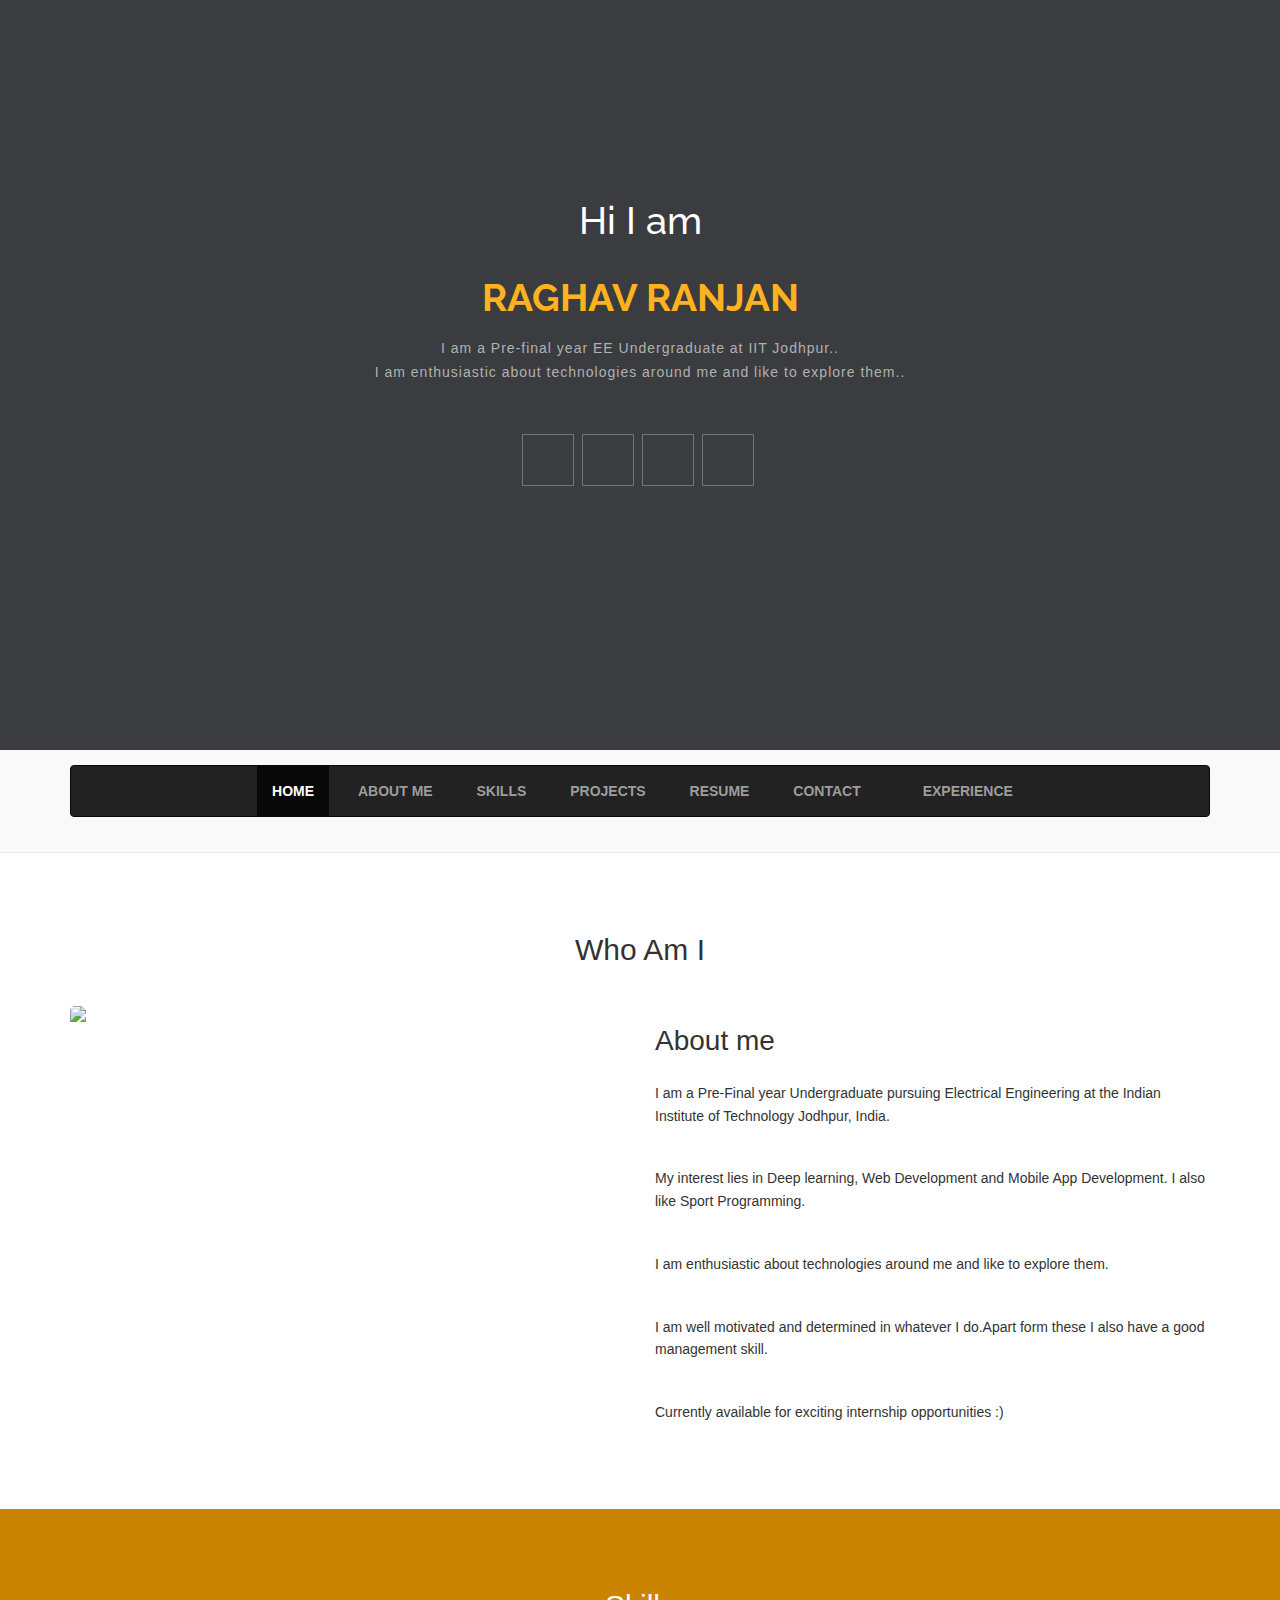
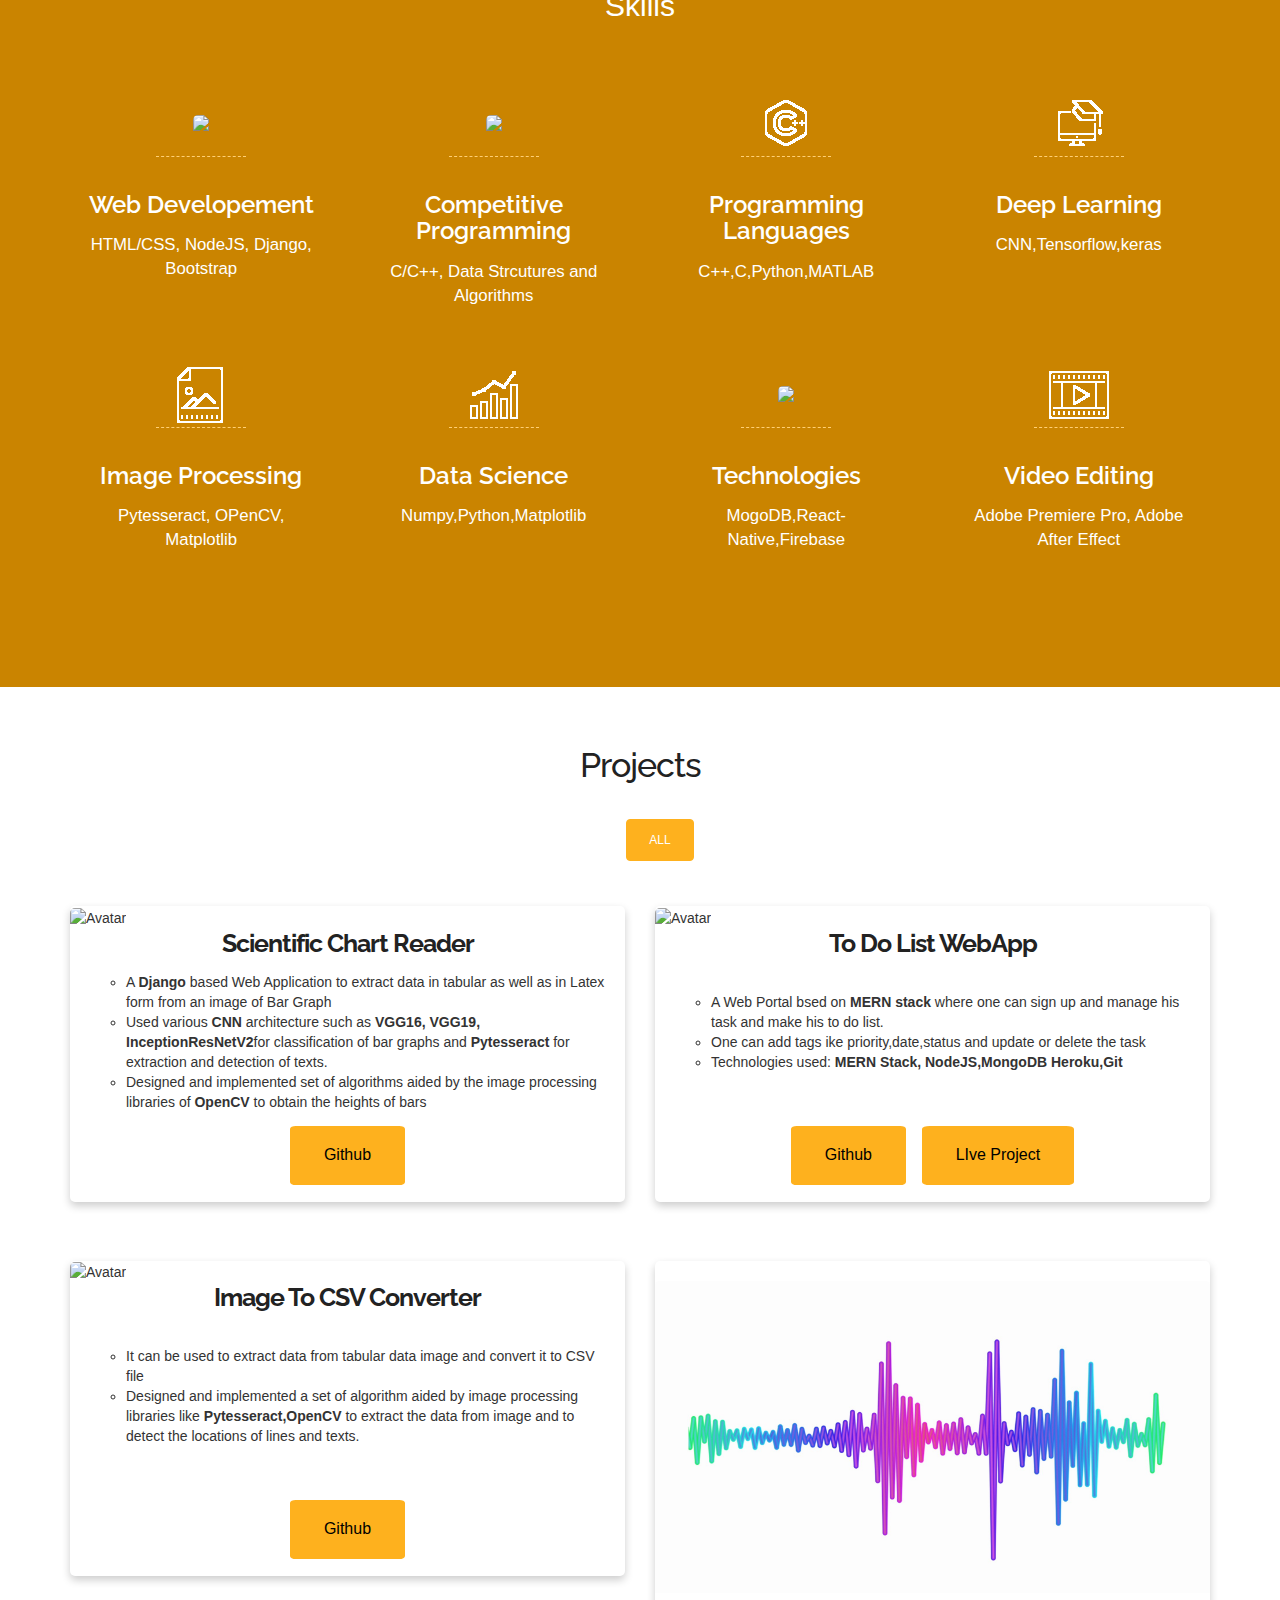
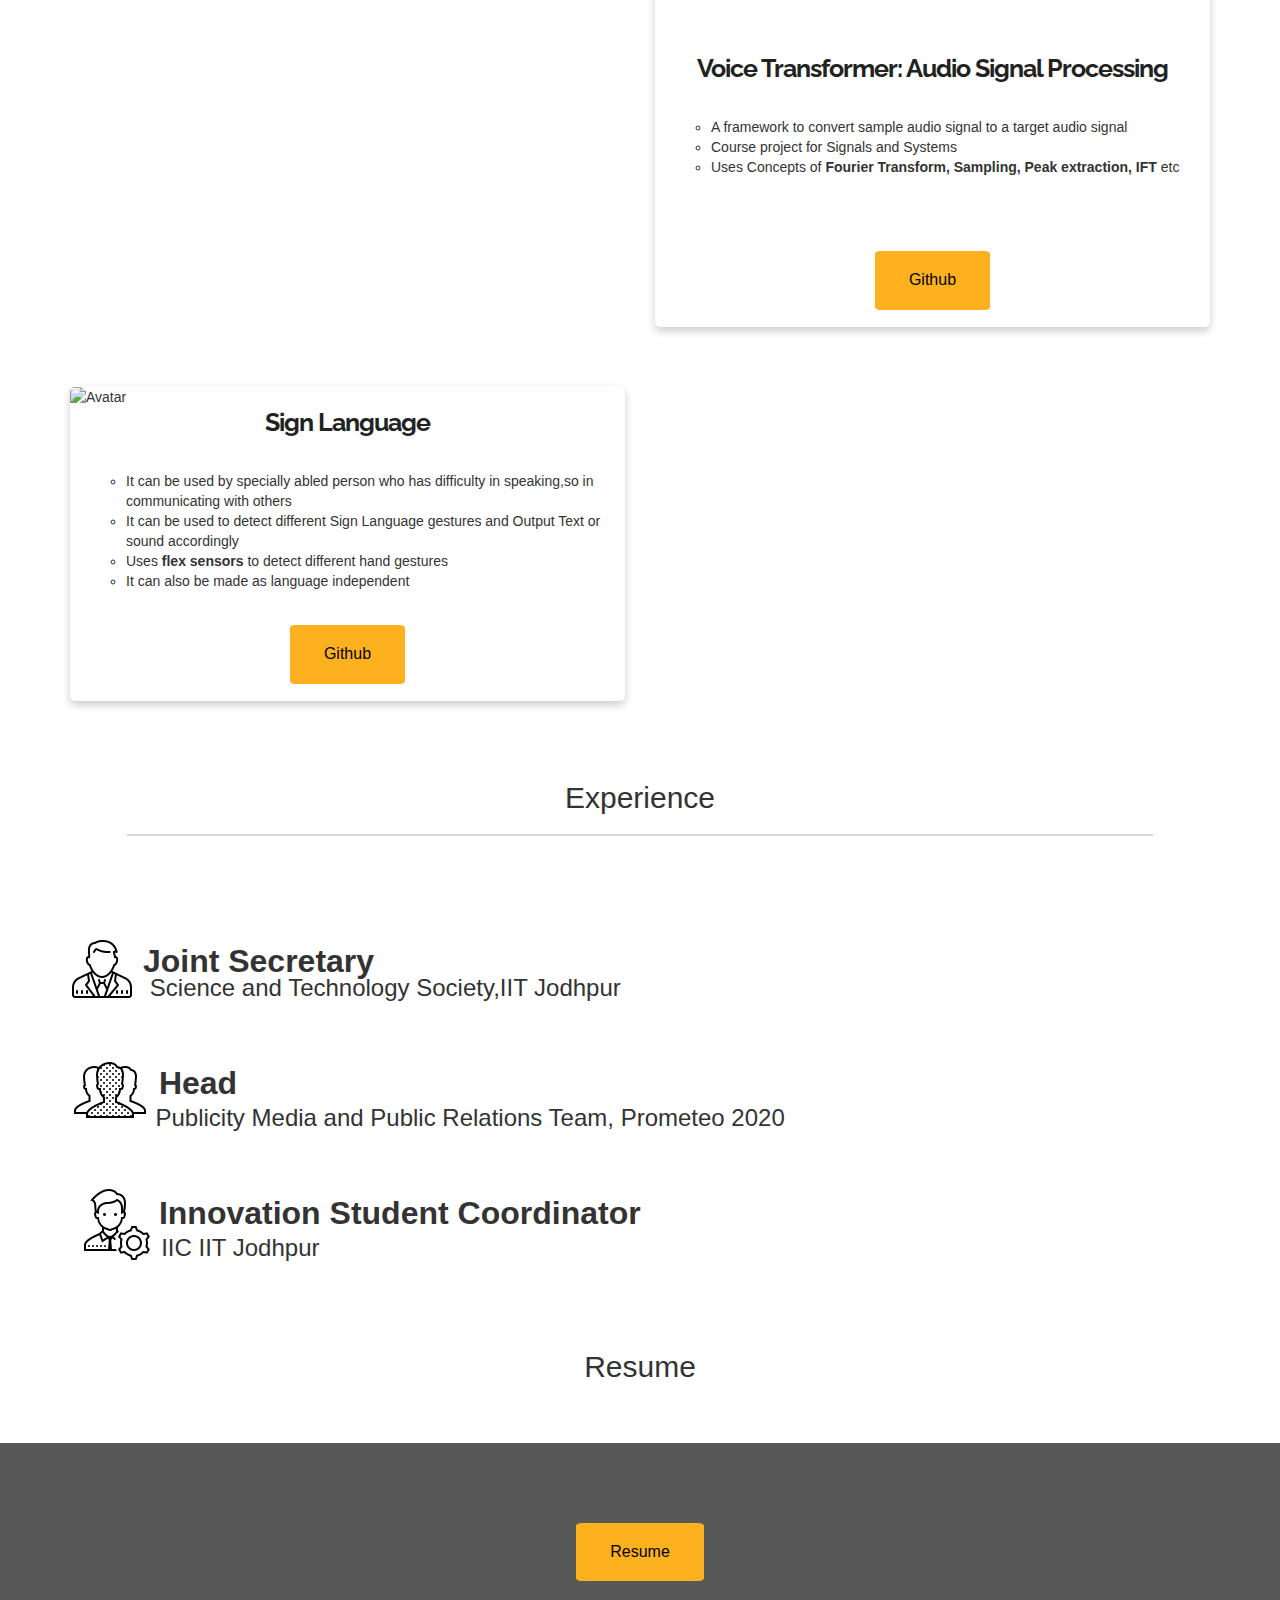
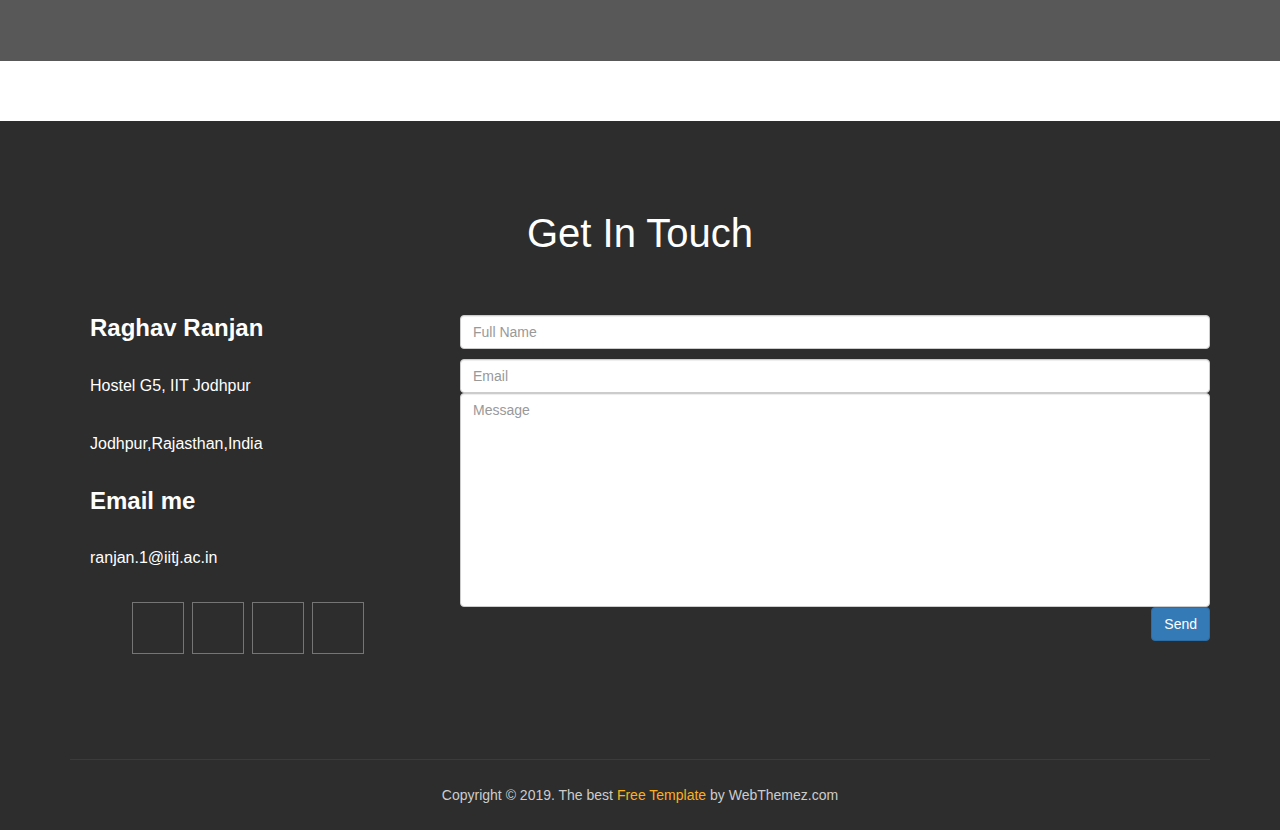
==== index.html @ e1352675 "added experience section and added one more project" ====
<!doctype html>
<html>
<head>
<meta charset="utf-8">
<meta name="viewport" content="width=device-width, maximum-scale=1">
<title>Raghav Ranjan</title>
<link rel="icon" href="icon.png" type="image/png">
<link href="css/bootstrap.min.css" rel="stylesheet" type="text/css">
<link rel="stylesheet" href="js/fancybox/jquery.fancybox.css" type="text/css" media="screen" />
<link href="css/style.css" rel="stylesheet" type="text/css"> 
<link href="css/font-awesome.css" rel="stylesheet" type="text/css"> 
<link href="css/animate.css" rel="stylesheet" type="text/css">
<link rel="stylesheet" href="https://maxcdn.bootstrapcdn.com/bootstrap/3.4.1/css/bootstrap.min.css">
<script src="https://ajax.googleapis.com/ajax/libs/jquery/3.5.1/jquery.min.js"></script>
<script src="https://maxcdn.bootstrapcdn.com/bootstrap/3.4.1/js/bootstrap.min.js"></script>
 
<!--[if lt IE 9]>
    <script src="js/respond-1.1.0.min.js"></script>
    <script src="js/html5shiv.js"></script>
    <script src="js/html5element.js"></script>
<![endif]-->
 
</head>
<body>

<!--Hero_Section-->
<section id="hero_section" class="top_cont_outer">
  <div class="hero_wrapper">
    <div class="container">
      <div class="hero_section">
        <div class="row">
          <div class="col-md-12">
		   
            <div class="top_left_cont intro zoomIn wow animated"> 
              <h2>Hi I am<br> <strong>RAGHAV RANJAN</strong></h2>
              <p>
                I am a Pre-final year EE Undergraduate at IIT Jodhpur.. <br/>
			  I am enthusiastic about technologies around me and like to explore them.. <br/>
               </p>
                <div class="underline"></div>             
              <ul class="social_links">
            <li class="twitter animated bounceIn wow delay-02s animated" style="visibility: visible; animation-name: bounceIn;"><a href="https://github.com/raghavranjan005"><i class="fa fa-github" ></i></a></li>
            <li class="facebook animated bounceIn wow delay-04s animated" style="visibility: visible; animation-name: bounceIn;"><a href="https://www.linkedin.com/in/raghav-ranjan-827837190/"><i class="fa fa-linkedin"></i></a></li>
            <li class="facebook animated bounceIn wow delay-03s animated" style="visibility: visible; animation-name: bounceIn;"><a href="https://www.facebook.com/raghav.ranjan.311056"><i class="fa fa-facebook"></i></a></li>
            
            <li class="gplus animated bounceIn wow delay-05s animated" style="visibility: visible; animation-name: bounceIn;"><a href="https://www.instagram.com/raghav__005/"><i class="fa fa-instagram"></i></a></li> 
          </ul> </div>
          </div> 
        </div>
      </div>
    </div>
  </div>
</section>
<!--Hero_Section--> 

<!--Header_section-->
<header id="header_wrapper">
  <div class="container">
    <div class="header_box">
    <!--  <div class="logo"><a href="#"><img src="img/logo.png" alt="logo"></a></div>-->
	  <nav class="navbar navbar-inverse" role="navigation">
      <div class="navbar-header">
        <button type="button" id="nav-toggle" class="navbar-toggle" data-toggle="collapse" data-target="#main-nav"> <span class="sr-only">Toggle navigation</span> <span class="icon-bar"></span> <span class="icon-bar"></span> <span class="icon-bar"></span> </button>
        </div>
	    <div id="main-nav" class="collapse navbar-collapse navStyle">
			<ul class="nav navbar-nav" id="mainNav">
			  <li class="active"><a href="#hero_section" class="scroll-link">Home</a></li>
			  <li><a href="#aboutUs" class="scroll-link">About Me</a></li>
			  <li><a href="#service" class="scroll-link">Skills</a></li>
			  <li><a href="#Portfolio" class="scroll-link">Projects</a></li>
			  <li><a href="#clients" class="scroll-link">Resume</a></li>
        <li><a href="#contact" class="scroll-link">Contact</a></li>
        <li><a href="#experience" class="scroll-link">Experience</a></li>
			</ul>
      </div>
	 </nav>
    </div>
  </div>
</header>
<!--Header_section--> 

<section id="aboutUs"><!--Aboutus-->
<div class="inner_wrapper aboutUs-container fadeInLeft animated wow">
  <div class="container">
    <h2>Who Am I</h2>

    <div class="inner_section"> 
	  <div class="row">
						<div class="col-lg-12 about-us">
							<div class="row">
							<div class="col-md-6"> <img class="img-responsive" src="img/hehe.jpg" align=""> </div><!-- /.col-md-6 -->
								<div class="col-md-6">
									<h3>About me</h3>
									<p>
										I am a Pre-Final year Undergraduate pursuing Electrical Engineering at the Indian Institute of Technology Jodhpur, India.
									</p>
									<p>
										 My interest lies in Deep learning, Web Development and Mobile App Development. I also like Sport Programming.
									</p>
                  <p>I am enthusiastic about technologies around me and like to explore them.</p>
                  <p> I am well motivated and determined in whatever I do.Apart form these I also have a good management skill.</p>
                  <p>Currently available for exciting internship opportunities :)</p>
								 
								</div><!-- /.col-md-6 -->
								
							</div><!-- /.row -->	
						</div><!-- /.col-lg-12 -->
					</div>
      
    </div>
  </div> 
  </div>
</section>
<!--Aboutus--> 


<!--Skills-->
<section  id="service">
  <div class="container">
    <h2>Skills</h2>
    <div class="service_wrapper">
      <div class="row">
        <div class="col-md-3">
          <div class="service_icon icon3  delay-03s animated wow zoomIn"> <span><i><img src="output-onlinepngtools.png"></i></span> </div>
                <div class="service_block">
                  
                  <h3 class="animated fadeInUp wow" >Web Developement</h3>
                  <p class="animated fadeInDown wow" style="font-size: larger;">HTML/CSS, NodeJS, Django, Bootstrap </p>
                </div>
              </div>
        <div class="col-md-3">
		<div class="service_icon delay-03s animated wow  zoomIn"> <span><i ><img src="output-onlinepngtools (2).png" ></i></span> </div>
          <div class="service_block">
            
            <h3 class="animated fadeInUp wow" >Competitive Programming</h3>
            <p class="animated fadeInDown wow" style="font-size: larger;">C/C++, Data Strcutures and Algorithms </p>
          </div>
        </div>
        <div class="col-md-3"> 
		<div class="service_icon icon2  delay-03s animated wow zoomIn"> <span><i><img src="c++.png"></i></span> </div> 
		<div class="service_block">
            <h3 class="animated fadeInUp wow">Programming Languages</h3>
            <p class="animated fadeInDown wow"style="font-size: larger;">C++,C,Python,MATLAB</p>
          </div>
        </div>
        
        <div class="col-md-3"> 
          <div class="service_icon icon2  delay-03s animated wow zoomIn"> <span><i><img src="deeplearning.png"></i></span> </div> 
          <div class="service_block">
                  <h3 class="animated fadeInUp wow">Deep Learning</h3>
                  <p class="animated fadeInDown wow"style="font-size: larger;">CNN,Tensorflow,keras</p>
                </div>
              </div>
        
      </div> 

      <div class="row">
        <div class="col-md-3">
          <div class="service_icon icon3  delay-03s animated wow zoomIn"> <span><i><img src="output-onlinepngtools (13).png"></i></span> </div>
                <div class="service_block">
                  
                  <h3 class="animated fadeInUp wow" >Image Processing</h3>
                  <p class="animated fadeInDown wow" style="font-size: larger;">Pytesseract, OPenCV, Matplotlib </p>
                </div>
              </div>
        <div class="col-md-3">
		<div class="service_icon delay-03s animated wow  zoomIn"> <span><i ><img src="data.png" ></i></span> </div>
          <div class="service_block">
            
            <h3 class="animated fadeInUp wow" >Data Science</h3>
            <p class="animated fadeInDown wow" style="font-size: larger;">Numpy,Python,Matplotlib </p>
          </div>
        </div>
		  <div class="col-md-3">
		<div class="service_icon icon3  delay-03s animated wow zoomIn"> <span><i ><img src="Webp.net-resizeimage (1).png"></i></span> </div>
          <div class="service_block">
            
            <h3 class="animated fadeInUp wow">Technologies</h3>
            <p class="animated fadeInDown wow"style="font-size: larger;">MogoDB,React-Native,Firebase </p>
          </div>
        </div>
        <div class="col-md-3"> 
          <div class="service_icon icon2  delay-03s animated wow zoomIn"> <span><i><img src="video.png"></i></span> </div> 
          <div class="service_block">
                  <h3 class="animated fadeInUp wow">Video Editing</h3>
                  <p class="animated fadeInDown wow"style="font-size: larger;">Adobe Premiere Pro, Adobe After Effect</p>
                </div>
              </div>
              
      </div>

    </div>
  </div>
</section>
<!--Service-->





<!-- Portfolio -->
<section id="Portfolio" class="content"> 
  
  <!-- Container -->
  <div class="container portfolio_title"> 
    
    <!-- Title -->
    <div class="section-title">
      <h2>Projects</h2>
	  
    </div>
    <!--/Title --> 
    
  </div>
  <!-- Container -->
  
  <div class="portfolio-top"></div>
  
  <!-- Portfolio Filters -->
  <div class="portfolio"> 
    
    <div id="filters" class="sixteen columns">
      <ul class="clearfix">
        <li><a id="all" href="#" data-filter="*" class="active">
          <h5>All</h5>
          </a></li>
      </ul>
    </div>
    <!--/Portfolio Filters --> 


    <div class="container">
      <div class="row">
        <div class="col-sm-6">
          <div class="card">
            <img src="img/11.jpg" alt="Avatar" style="width:100%">
            <div class="container1" >
              <div class="section-title">
                <h2 style="font-size: 25px;"><b>Scientific Chart Reader</b></h2>
                <ul style="list-style-type: circle;">
                  <li>A <b>Django</b> based Web Application to extract data in tabular as well as in Latex form from an image of Bar Graph</b></li>
                  <li>Used various <b>CNN</b> architecture such as <b>VGG16, VGG19, InceptionResNetV2</b>for classification of bar graphs and <b>Pytesseract </b>for extraction and detection of texts.</li>
                  <li>Designed and implemented set of algorithms aided by the image processing libraries of <b>OpenCV </b>to obtain the heights of bars</li>
                </ul>
               <form>
                <div class="center"><button type="submit" formaction="https://github.com/arpitgupta1906/scientific_chart_reader" class="button button1" >Github</button></div>
              </form>
              </div>
              
              
            </div>
          </div>
        </div>
        <div class="col-sm-6" >
          <div class="card">
            <img src="img/22.jpg" alt="Avatar" style="width:100%">
            <div class="container1" >
              <div class="section-title">
                <h2 style="font-size: 25px;"><b>To Do List WebApp</b></h2>
                <br>
                <ul style="list-style-type: circle;">
                  <li>A Web Portal bsed on <b>MERN stack</b> where one can sign up and manage his task and make his to do list. </li>
                  <li>One can add tags ike priority,date,status and update or delete the task</li>
                  <li>Technologies used: <b>MERN Stack, NodeJS,MongoDB Heroku,Git</b> </li>
                  
                </ul>
              </div>
                <br>
                <br>
               <form>
               <div class="center"> <button type="submit" formaction="https://github.com/raghavranjan005/To-do-List-Webapp" class="button button1" >Github</button>
              </form>
              &nbsp;&nbsp;&nbsp;
              <form>
                <button type="submit" formaction="https://boiling-inlet-52744.herokuapp.com/" class="button button1" >LIve Project</button></div>
              </form>
              
              
              
            </div>
          </div>
        </div>
        <div class="col-sm-6" style="padding-top:5%" >
          <div class="card">
            <img src="img/33.jpeg" alt="Avatar" style="width:100%">
            <div class="container1" >
              <div class="section-title">
                <h2 style="font-size: 25px;"><b>Image to CSV Converter</b></h2>
                <br>
                <ul style="list-style-type: circle;">
                  <li>It can be used to extract data from tabular data image and convert it to CSV file </li>
                  <li>Designed and implemented a set of algorithm aided by image processing libraries like <b>Pytesseract,OpenCV</b> to extract the data from image and to detect the locations of lines and texts.</li>
                  
                </ul>
                <br>
                <br>
               <form>
                <div class="center"><button type="submit" formaction="https://github.com/raghavranjan005/image_to_csv" class="button button1" >Github</button></div>
              </form>
              </div>
              
              
            </div>
          </div>
        </div>


        <div class="col-sm-6" style="padding-top:5%" >
          <div class="card">
            <br>
            <img src="img/1_QhclDhSM-sYB056i5JATuw.jpeg" alt="Avatar" style="width:100%">
            <div class="container1" >
              <div class="section-title">
              <br>
              <br>
            <br>
                <h2 style="font-size: 25px;"><b>Voice Transformer: Audio signal Processing</b></h2>
                <br>
                <ul style="list-style-type: circle;">
                  <li>A framework to convert sample audio signal to a target audio signal</li>
                  <li>Course project for Signals and Systems</li>
                  <li>Uses Concepts of <b>Fourier Transform, Sampling, Peak extraction, IFT</b> etc</li>
                  
                </ul>
                <br>
                <br>
                <br>
               <form>
                <div class="center"><button type="submit" formaction="https://github.com/raghavranjan005/Sign-Lnguage" class="button button1" >Github</button></div>
              </form>
              </div>
              
              
            </div>
          </div>
        </div>


        <div class="col-sm-6" style="padding-top:5%" >
          <div class="card">
            <img src="img/444.jpg" alt="Avatar" style="width:100%">
            <div class="container1" >
              <div class="section-title">
                <h2 style="font-size: 25px;"><b>Sign Language</b></h2>
                <br>
                <ul style="list-style-type: circle;">
                  <li>It can be used by specially abled person who has difficulty in speaking,so in communicating with others</li>
                  <li>It can be used to detect different Sign Language gestures and Output Text or sound accordingly</li>
                  <li>Uses <b>flex sensors</b> to detect different hand gestures</li>
                  <li>It can also be made as language independent</li>
                  
                </ul>
                <br>
         
               <form>
                <div class="center"><button type="submit" formaction="https://github.com/raghavranjan005/Sign-Lnguage" class="button button1" >Github</button></div>
              </form>
              </div>
              
              
            </div>
          </div>
        </div>


      </div>
    </div>





    
   
  </section>

  <section class="Experience" id="experience"><!--page_section-->
    <h2>Experience</h2>
    <hr class="new1"></hr>
    <br><br><br><br>
  <!--page_section-->
    <div class="container">
      <div class="row">
        <div class="col-sm-12">  
          <p ><img src="img/icons8-businessman-64.png"><strong style="font-size: xx-large;">&nbsp;Joint Secretary</strong></p>
          <p style="font-size: x-large;padding-left: 7%;margin-top: -3%;">Science and Technology Society,IIT Jodhpur</p>
          <br><br>
          <p ><img src="img/icons8-conference-foreground-selected-80.png"><strong style="font-size: xx-large;">&nbsp;Head</strong></p>
          <p style="font-size: x-large;padding-left: 7.5%;margin-top: -3%;">Publicity Media and Public Relations Team, Prometeo 2020</p>
          <br><br>
          <p ><img src="img/icons8-admin-settings-male-80.png"><strong style="font-size: xx-large;">&nbsp;Innovation Student Coordinator</strong></p>
          <p style="font-size: x-large;padding-left: 8%;margin-top: -3%;">IIC IIT Jodhpur</p>
        </div>
      </div>
        
    </div>
  </section>



<section class="page_section" id="clients"><!--page_section-->
  <h2>Resume</h2>
<!--page_section-->
<div class="client_logos"><!--client_logos-->
  <div class="container">
    <ul class="fadeInRight animated wow">
      <li><form>
        
        <div class="center"><a href="static/Raghav.pdf" class="resume button1" download><i class="fa fa-download"></i>Resume</a></div>
      </form></li>
      
  </div>
</div>
</section>
<!--client_logos-->

<!--/Team-->
<!--Footer-->
<footer class="footer_wrapper" id="contact">
  <div class="container">
    <section class="page_section contact" id="contact">
      <div class="contact_section">
        <h2>Get In Touch</h2>
	
      </div>
      <div class="row">
        <div class="col-lg-4 wow fadeInLeft">	
		 <div class="contact_info">
                            <div class="detail">
                                <h3>Raghav Ranjan</h3>
                                <p>Hostel G5, IIT Jodhpur</p>
                                <p>Jodhpur,Rajasthan,India</p>
                            </div>
                            <div class="detail">
                                <h3>Email me</h3>
                                <p>ranjan.1@iitj.ac.in</p>
                            </div> 
                        </div>
       		  
			  
          
                        <ul class="social_links">
                          <li class="twitter animated bounceIn wow delay-02s animated" style="visibility: visible; animation-name: bounceIn;"><a href="https://github.com/raghavranjan005"><i class="fa fa-github" ></i></a></li>
                          <li class="facebook animated bounceIn wow delay-04s animated" style="visibility: visible; animation-name: bounceIn;"><a href="https://www.linkedin.com/in/raghav-ranjan-827837190/"><i class="fa fa-linkedin"></i></a></li>
                          <li class="facebook animated bounceIn wow delay-03s animated" style="visibility: visible; animation-name: bounceIn;"><a href="https://www.facebook.com/raghav.ranjan.311056"><i class="fa fa-facebook"></i></a></li>
                          
                          <li class="gplus animated bounceIn wow delay-05s animated" style="visibility: visible; animation-name: bounceIn;"><a href="https://www.instagram.com/raghav__005/"><i class="fa fa-instagram"></i></a></li> 
                        </ul>
        </div>
        <div class="col-lg-8 wow fadeInLeft delay-06s">
         	  <!--NOTE: Update your email Id in "contact_me.php" file in order to receive emails from your contact form-->
        
		<form name="sentMessage" id="contactForm"  novalidate> 
		 <div class="control-group">
                    <div class="controls">
			<input type="text" class="form-control" 
			   	   placeholder="Full Name" id="name" required
			           data-validation-required-message="Please enter your name" />
			  <p class="help-block"></p>
		   </div>
	         </div> 	
                <div class="control-group">
                  <div class="controls">
			<input type="email" class="form-control" placeholder="Email" 
			   	            id="email" required
			   		   data-validation-required-message="Please enter your email" />
		</div>
	    </div> 	
			  
               <div class="control-group">
                 <div class="controls">
				 <textarea rows="10" cols="100" class="form-control" 
                       placeholder="Message" id="message" required
		       data-validation-required-message="Please enter your message" minlength="5" 
                       data-validation-minlength-message="Min 5 characters" 
                        maxlength="999" style="resize:none"></textarea>
		</div>
               </div> 		 
	     <div id="success"> </div> <!-- For success/fail messages -->
	    <button type="submit" class="btn btn-primary pull-right">Send</button><br />
          </form>
        </div>
      </div>
    </section>
  </div>
  <div class="container">
    <div class="footer_bottom"><span>Copyright © 2019. The best <a href="https://webthemez.com/tag/free" target="_blank">Free Template</a> by WebThemez.com</span> </div>
  </div>
</footer>

<script type="text/javascript" src="js/jquery-1.11.0.min.js"></script>
<script type="text/javascript" src="js/bootstrap.min.js"></script>
<script type="text/javascript" src="js/jquery-scrolltofixed.js"></script>
<script type="text/javascript" src="js/jquery.nav.js"></script> 
<script type="text/javascript" src="js/jquery.easing.1.3.js"></script>
<script type="text/javascript" src="js/jquery.isotope.js"></script>
<script src="js/fancybox/jquery.fancybox.pack.js" type="text/javascript"></script> 
<script type="text/javascript" src="js/wow.js"></script> 
 <script src="contact/jqBootstrapValidation.js"></script>
 <script src="contact/contact_me.js"></script>
<script type="text/javascript" src="js/custom.js"></script>

</body>
</html>
---- css/style.css ----
/*
Author: http://webthemez.com 
*/
@charset "utf-8";
@import url(http://fonts.googleapis.com/css?family=Raleway:800,700,400);
@import url(http://fonts.googleapis.com/css?family=Signika:400,600);

/* Reset
---------------------------------*/
ul {
    list-style: none;
}

.figure {
    margin: 0px;
}

img {
    max-width: 100%;
}

a, a:hover, a:active {
    outline: 0px !important;
	text-decoration:none;
}
.clear {
    clear: both;
    display: block;
    overflow: hidden;
    visibility: hidden;
    width: 0;
    height: 0;
}
.clearfix:before,
.clearfix:after {
    content: '\0020';
    display: block;
    overflow: hidden;
    visibility: hidden;
    width: 0;
    height: 0;
}

.clearfix:after {
    clear: both;
} 
/* Common style */
.grid figure {
	position: relative;
	float: left;
	overflow: hidden;
	margin: 10px 1%;
	min-width: 320px;
	max-width: 480px;
	max-height: 360px;
	width: 48%;
	background: #3085a3;
	text-align: center;
	cursor: pointer;
}

.grid figure img {
	position: relative;
	display: block;
	min-height: 100%;
	max-width: 100%;
	opacity: 0.8;
}

.grid figure figcaption {
	padding: 2em;
	color: #fff;
	text-transform: uppercase;
	font-size: 1.25em;
	-webkit-backface-visibility: hidden;
	backface-visibility: hidden;
}

.grid figure figcaption::before,
.grid figure figcaption::after {
	pointer-events: none;
}

.grid figure figcaption,
.grid figure figcaption > a {
	position: absolute;
	top: 0;
	left: 0;
	width: 100%;
	height: 100%;
}

/* Anchor will cover the whole item by default */
/* For some effects it will show as a button */
.grid figure figcaption > a {
	z-index: 1000;
	text-indent: 200%;
	white-space: nowrap;
	font-size: 0;
	opacity: 0;
}

.grid figure h2 {
	word-spacing: -0.15em;
	font-weight: 300;
}

.grid figure h2 span {
	font-weight: 800;
}

.grid figure h2,
.grid figure p {
	margin: 0;
}

.grid figure p {
	letter-spacing: 1px;
	font-size: 68.5%;
}

/*---------------*/
/***** Oscar *****/
/*---------------*/

figure.effect-oscar {
	background: -webkit-linear-gradient(45deg, #22682a 0%, #9b4a1b 40%, #3a342a 100%);
	background: linear-gradient(45deg, #22682a 0%,#9b4a1b 40%,#3a342a 100%);
}

figure.effect-oscar img {
	opacity: 0.9;
	-webkit-transition: opacity 0.35s;
	transition: opacity 0.35s;
}

figure.effect-oscar figcaption {
	padding: 3em;
	background-color: rgba(58,52,42,0.7);
	-webkit-transition: background-color 0.35s;
	transition: background-color 0.35s;
}

figure.effect-oscar figcaption::before {
	position: absolute;
	top: 30px;
	right: 30px;
	bottom: 30px;
	left: 30px;
	border: 1px solid #fff;
	content: '';
}

figure.effect-oscar h2 {
	margin: 20% 0 10px 0;
	-webkit-transition: -webkit-transform 0.35s;
	transition: transform 0.35s;
	-webkit-transform: translate3d(0,100%,0);
	transform: translate3d(0,100%,0);
	color:#A3A3A3;
}

figure.effect-oscar figcaption::before,
figure.effect-oscar p {
	opacity: 0;
	-webkit-transition: opacity 0.35s, -webkit-transform 0.35s;
	transition: opacity 0.35s, transform 0.35s;
	-webkit-transform: scale(0);
	transform: scale(0);
}

figure.effect-oscar:hover h2 {
	-webkit-transform: translate3d(0,0,0);
	transform: translate3d(0,0,0);
	color: #FEB11E;
}

figure.effect-oscar:hover figcaption::before,
figure.effect-oscar:hover p {
	opacity: 1;
	-webkit-transform: scale(1);
	transform: scale(1);
	color:#fff;+++++++
}

figure.effect-oscar:hover figcaption {
	background-color: rgba(58, 52, 42, 0.53);
}

figure.effect-oscar:hover img {
	opacity: 0.4;
}

/* Styles
---------------------------------*/
body {
    background: #FFFFFF;
    font-family: 'Open Sans', sans-serif;
    font-size: 14px;
    font-weight: normal;
    color: #888888;
    margin: 0;
}

h2 {
    font-size: 38px;
    color: #222222;
    font-family: 'Raleway', sans-serif;
    font-weight: normal;
    margin: 0px 0 25px 0;
    text-align: center;
    text-transform: capitalize;
}

h3 {
    font-family: 'Open Sans', sans-serif;
    font-weight: 600;
    color: #222222;
    font-size: 18px;
    margin: 0 0 5px 0;
}

h6 {
    font-size: 16px;
    color: #888888;
    font-family: 'Open Sans', sans-serif;
    font-weight: 400;
    text-align: center;
    margin: 0 0 60px 0;
}

p {
    line-height: 24px;
    margin: 0;
}

/* Header Styles
---------------------------------*/

#header_wrapper {
    background: #F9F9F9;
    padding: 15px 0px;
    border-bottom: 1px solid #E8E8E8;
}

.header_box {
    position: relative;
}

.logo {
    float: left;
    margin-top: 8px;
	position: relative;
	z-index: 2;
}

.res-nav_click {
    display: none;
}
	

/* Nav Styles
---------------------------------*/
#main-nav {
    width: 100%;
    text-align: center;
    border-color: #EAEAEA;
}
.navbar-inverse {
    background-color: transparent;
    border-color: transparent;
}

.navbar {
    min-height: 40px;
    margin-bottom: 0px;
    text-align: center;
}

.navbar-inverse .navbar-nav > li > a {
    color: #777777;
}

.navStyle {
    float: right;
}

.navStyle ul {
    list-style: none;
    padding: 0px;
    float: initial;
    text-align: center;
    margin: 0 auto;
}

.navStyle ul li {
    display: inline-block;
    margin: 0 5px;
    float: initial;
}

.navStyle ul li:first-child {
	/*margin:0px;*/;
}

.navStyle ul li:last-child {
    margin: 0 0 0 23px;
}

.navStyle ul li a {
    display: block;
    font-size: 14px;
    color: #222222;
    text-decoration: none;
    text-transform: uppercase;
    font-weight: 600;
    transition: all 0.2s ease-in-out;
    -moz-transition: all 0.2s ease-in-out;
    -webkit-transition: all 0.2s ease-in-out;
}

.navStyle ul li a:hover {
    color: #ED5441;
}

.navStyle > li > a:hover, .nav > li > a:focus {
    text-decoration: none;
    color: #ED5441;
    background-color: transparent;
}

.navbar-inverse .navbar-nav > li > a:hover, .navbar-inverse .navbar-nav > li > a:focus {
    color: #FEB11E;
    background-color: transparent;
}

.navbar-inverse .navbar-nav > .active > a, .navbar-inverse .navbar-nav > .active > a:hover, .navbar-inverse .navbar-nav > .active > a:focus {
    color: #FEB11E;
    background-color: transparent;
}

.navStyle > li.active > a,
.navStyle > li.active > a:hover {
    text-decoration: none;
    color: #ED5441;
    background-color: transparent;
}

.borderLeft {
    border-left: 1px solid #DADADA;
}

.borderTop {
    margin-top: 30px;
    border-top: 1px solid #DADADA;
}

.mrgTop {
    margin-top: 30px;
}
.form-control{background: transparent;padding: 20px 15px;border-color: #656565;border-radius: 0;}
.btn-primary {
    color: #2D2D2D;
    background-color: #FEB11E;
    border-color: #FEB11E;
    padding: 10px 34px;
    border-radius: 0;
}
.btn-primary:hover{
    background-color: #AF7300;
    border-color: #FEB11E;
    color: #FBFBFB;
}
/* Top_content
---------------------------------*/

.top_cont_outer {
    position: relative;
    height: 750px;
    background: url('../img/home2.jpg') no-repeat;
    background-size: cover;
}
.top_cont_outer:before{content:'';position:absolute;top:0;width:100%;z-index:5;background: rgba(23, 26, 29, 0.85);height:100%;bottom:0;}
.hero_section {
    position: relative;
    padding-top: 72px;
    z-index: 5;
}

.white_pad {
    position: relative;
    right: 0px;
    bottom: 0px;
}

.white_pad img {
    position: absolute;
    right: 0px;
    bottom: 0px;
}

.top_left_cont {
    padding: 110px 0;
}

.top_left_cont h3 {
    font-size: 16px;
    color: #f56eab;
    margin: 0 0 20px 0;
    text-align: left;
    font-weight: 700;
}

.top_left_cont h2 {
    font-size: 38px;
    color: #FFF;
    margin: 0 0 0px 0;
    font-family: 'Raleway', sans-serif;
    text-align: center;
    line-height: 77px;
    text-transform: initial;
}

.top_left_cont h2 strong {
    font-weight: 700;
    color: #FFB21F;
}

.top_left_cont p {color: #B1B1B1;margin: 0 0 50px 0;line-height: 24px;font-size: 14px;text-align: center;letter-spacing: 1px;font-weight: normal;}

a.read_more, a.read_more2 {
    font-family: 'Raleway', sans-serif;
    display: block;
    font-size: 16px;
    width: 178px;
    height: 46px;
    line-height: 46px;
    border-radius: 3px;
    text-align: center;
    text-transform: uppercase;
    font-weight: 600;
    transition: all 0.2s ease-in-out;
    -moz-transition: all 0.2s ease-in-out;
    -webkit-transition: all 0.2s ease-in-out;
    background: transparent;
    color: #FEB11E;
    border: 1px solid #FEB11E;
    margin:0 auto;
}
a.read_more{
	 color: #3C3C3C;
	 border: 1px solid #3C3C3C;
}
a.read_more2:hover, a.read_more:hover {
    background: #fff;
    color: #0593F9;
    border: 1px solid #fff;
}
a.read_more:hover {
    background: #fff;
    color: #ED5441;
    border: 1px solid #ED5441;
}

	







/* Services
---------------------------------*/

#service {
    padding: 60px 0px;
    background: #CA8400;
}
#service h2{
  color: #fff;

}
.service_wrapper {
    padding: 40px 0 40px;
}

.service_section {
}

.service_block {
    text-align: center;
    padding-left: 15px;
    padding-right: 15px; 
	position: relative;
}

.service_icon {
    width: 90px;
    height: 85px;
    margin: 0px auto 25px;
    border-bottom: 1px dashed #FFCF74;
}

 

.service_icon span {
    background: transparent;
    display: block;
    height: 100%;
    width: 100%;
    border-radius: 50%;
}

.service_icon i {
  color: #FFFFFF;
font-size: 40px;
margin-top: 0;
position: relative;
top: 20px;
z-index: 20;
display: block;
text-align: center;
}

.service_block h3 {
    font-family: 'Raleway', sans-serif;
    font-weight: 600;
    font-size: 24px;
    color: #fff;
    margin: 35px 0 15px;
}
#service h6{
color:#fff;
}
.service_block p {
    font-size: 14px;
    color: #fff;
    margin: 0 0 35px 0;
}
	


/* Latest Work
---------------------------------*/


#work_outer {
    background: #f9f9f9;
    padding: 70px 0px;
    position: relative;
}

.work_pic {
    position: absolute;
    right: 0;
    top: 25%;
    width: 50%;
}

.inner_section {
    padding: 0px;
}

.service-list {
    padding: 0 0 0 0;
    font-size: 14px;
    margin-bottom: 40px;
}

.service-list-col1 {
    float: left;
    width: 60px;
    text-align: center;
}

.service-list-col1 i {
    display:;
    color: #888;
    font-size: 19px;
    font-style: normal;
    line-height: 20px;
}

.service-list-col2 {
    overflow: hidden;
}

.page_section.alabaster {
    background: #fafafa;
}

.work_bottom {
    padding: 20px 0 0 0px;
}

.work_bottom span {
    font-size: 18px;
    color: #333333;
    display: block;
    margin: 0 0 20px 0;
}

a.contact_btn {
    background: #fff;
    text-transform: uppercase;
    display: block;
    width: 176px;
    height: 49px;
    text-align: center;
    line-height: 49px;
    font-size: 16px;
    color: #ED5441;
    border-radius: 3px;
    font-family: 'Raleway', sans-serif;
    font-weight: 600;
    border: 2px solid #ED5441;
    transition: all 0.2s ease-in-out;
    -moz-transition: all 0.2s ease-in-out;
    -webkit-transition: all 0.2s ease-in-out;
}

a.contact_btn:hover {
    background: #ED5441;
    color: #fff;
}

.input-text {
    background: transparent;
}


/* Portfolio
---------------------------------*/

.card {
    box-shadow: 0 4px 8px 0 rgba(0,0,0,0.2);
    transition: 0.3s;
    width: 100%;
    border-radius: 5px;
  }


  .card:hover {
    box-shadow: 0 8px 16px 0 rgba(0,0,0,0.2);
  }
  
  img {
    border-radius: 5px 5px 0 0;
  }
  
  .container1 {
    padding: 2px 16px;
  }



#Portfolio {
    padding: 60px 0px;
}

.Portfolio-nav {
    padding: 0;
    margin: 0 0 45px 0;
    list-style: none;
    text-align: center;
}

.Portfolio-nav li {
    margin: 0 10px;
    display: inline;
}

.Portfolio-nav li a {
    display: inline-block;
    padding: 10px 22px;
    font-size: 12px;
    line-height: 20px;
    color: #222222;
    border-radius: 4px;
    text-transform: uppercase;
    background: #f7f7f7;
    margin-bottom: 5px;
    transition: all 0.3s ease-in-out;
    -moz-transition: all 0.3s ease-in-out;
    -webkit-transition: all 0.3s ease-in-out;
}

.Portfolio-nav li a:hover {
    background: #ED5441;
    color: #fff;
    text-decoration: none;
}

.portfolioContainer {
    margin: 0 auto;
    padding-left: 15px;
    width: auto !important;
}

.Portfolio-box {
    text-align: center;
    width: 500px;
    overflow: hidden;
    float: left;
    padding: 12px 0px;
}

.Portfolio-box img {
    transition: all 0.3s ease-in-out;
    -moz-transition: all 0.3s ease-in-out;
    -webkit-transition: all 0.3s ease-in-out;
}

.Portfolio-box img:hover {
    opacity: 0.6;
}

.Portfolio-nav li a.current {
    background: #ED5441;
    color: #fff;
    text-decoration: none;
}

img {
    max-width: 100%;
}

/* no transition on .isotope container */

.isotope .isotope-item {
  /* change duration value to whatever you like */
    -webkit-transition-duration: 0.6s;
    -moz-transition-duration: 0.6s;
    transition-duration: 0.6s;
}

.isotope .isotope-item {
    -webkit-transition-property: -webkit-transform, opacity;
    -moz-transition-property: -moz-transform, opacity;
    transition-property: transform, opacity;
}

.page_section.paddind {
    padding-bottom: 60px;
}


/* Happy Clients
---------------------------------*/



#clients {
    padding: 60px 0px;
}

.client_area {
    width: 960px;
    margin: 0px auto;
}

.client_section {
    padding: 35px 0 0 0;
}

.client_section.btm {
    padding: 20px 0 0 0;
}

.client_profile {
    float: left;
    text-align: center;
}

.client_profile.flt {
    float: right;
}

.client_profile_pic {
    border-radius: 50%;
    border: 2px solid #f5f5f5;
    margin: 0 0 15px 0;
    width: 220px;
    height: 220px;
}

.client_profile_pic img {
    border-radius: 50%;
    border: 3px solid #f5f5f5;
}

.client_profile h3 {
    font-size: 18px;
    color: #49b5e7;
    margin: 0 0 0 0;
}

.client_profile span {
    display: block;
    font-size: 16px;
    color: #888888;
}

/* Clients
---------------------------------*/


.client_logos {
    background: #585858;
    padding: 60px 0;
    margin-top: 60px;
}

.client_logos ul {
    padding: 0;
    margin: 0;
    list-style: none;
    text-align: center;
}

.client_logos ul li {
    display: inline;
    margin: 0 25px;
}

.client_logos ul a {
    display: inline-block;
    margin: 0 20px;
}

.page_section.team {
    padding: 60px 0;
}

.page_section.team h6 {
    margin-bottom: 40px;
}

/* About Us
--------------------------- */
 
.aboutUs-container {
background-repeat: no-repeat;
background-position: right;
background-size: auto 100%;
background-position-y: 70px;
}
#about-us .read-more{
	border: 1px solid #ED5441;
	color: #1a1a1a;
}

#about-us .read-more:hover{
	background-color: #e74c3c;
	border: 1px solid #e74c3c;
	color: #fff;
}
.about-us-post-container{
	background-repeat: no-repeat;
	background-position: right;
	background-size: auto 100%;
}
.about-us{
	margin-top: 30px;
	margin-bottom: 0;
}
.about-us h3{
	font-size:28px;
}
.points{ 
	margin-bottom: 10px;
	font-size:14px;
	padding-left:0px;
}
.about-us p{
	/*font-size: 0.9375em;*/
	line-height: 1.625em;
	padding: 15px 0;
}
.about-us .about-us-list{
	list-style: none;
	margin-bottom: 20px;
	padding-left:0px;
}

.about-us .points{
	position: relative;
	list-style-type: none;
	padding: 5px 0 5px 30px;
}

.about-us .points:before{
	content: "\f058";
	position: absolute;
	font-family: FontAwesome;
	font-size: 1.125em;
	color: #989898;
	left: 0px;
	top: 6px;
}

.about-us-link a:first-child{
	margin-left: 0;
}


/* Team
---------------------------------*/
.team_section {
    max-width: 993px;
    margin: 0 auto;
}

.team_area {
    width: 30.66%;
    margin-right: 3.82979%; 
    overflow: hidden;
    text-align: center;
    float: left;
}

.team_area span {
    margin-bottom: 24px;
    display: block;
}

.team_area:nth-of-type(3n+0) {
    margin: 0;
}

.team_box {
    width: auto;
    height: auto;
    position: relative;
    border-radius: 50%;
    margin: 0px 3px 25px 3px;
}
/*
.team_box_shadow {
    transition: all 0.3s ease-in-out;
    -moz-transition: all 0.3s ease-in-out;
    -webkit-transition: all 0.3s ease-in-out;
    position: absolute;
    width: 100%;
    height: 26%;
    z-index: 10;
    bottom: 0px;
} */

.team_box_shadow a {
    display: block;
    width: 100%;
    height: 100%; 
}

.team_box:hover .team_box_shadow {
    box-shadow: inset  0px 0px 0px 148px rgba(17,17,17,0.80);
}

.team_box:hover ul {
    display: block;
    opacity: 1;
}

.team_box img {
    display: block;
    border-radius: 0%;
    width: 90%;
    margin: 0 auto;
}

.team_box ul {
    display: block;
    padding: 0;
    margin: 0;
    list-style: none;
    position: absolute;
    left: 0;
    top: 88%;
    width: 100%;
    text-align: center;
    margin-top: -14px;
    z-index: 15;
    transition: all 0.6s ease-in-out;
    -moz-transition: all 0.6s ease-in-out;
    -webkit-transition: all 0.6s ease-in-out;
}

.team_box ul li {
    display: inline-block;
    margin: 0 11px;
	width: 34px; 
border-radius: 50%;
background: #fff;
padding: 10px 0 4px;
margin-bottom: 5px;
}

.team_box ul li a { 
    display: inline-block;
    font-size: 18px;
    color: #232323;
    transition: all 0.3s ease-in-out;
    -moz-transition: all 0.3s ease-in-out;
    -webkit-transition: all 0.3s ease-in-out;
}

.team_box ul li a:hover, .team_box ul li a:focus {
    text-decoration: none;
}

.team_box ul li a.fa-twitter:hover {
    color: #55acee;
}

.team_box ul li a.fa-facebook:hover {
    color: #3b5998;
}

.team_box ul li a.fa-pinterest:hover {
    color: #cb2026;
}

.team_box ul li a.fa-google-plus:hover {
    color: #dd4b39;
}
 .img-circle {
border-radius: 50%;
}
.centered {
text-align: center;
}
#team .fa {
width: 30px;
height: 30px;
margin: 0 3px;
border-radius: 100%;
font-size: 15px;
line-height: 30px;
outline: 0;
color: #CE1139;
background-color: #fff;
-webkit-transition: all .3s;
-moz-transition: all .3s;
transition: all .3s;
border: 1px solid #CE1139;
}
#aboutUs {
    padding: 60px 0 60px;
}

/* Contact
---------------------------------*/
.page_section.contact {
    padding: 90px 0 100px;
}
 
.contact_section {
    margin: 0 0 60px 0;
}

.contact_section h2 {
    font-size: 40px;
    color: #ffffff;
    margin: 0 0 50px 0;
}

.contact_block {
    text-align: center;
}

.contact_block_icon {
    border-radius: 50%;
    height: 85px;
    width: 85px;
    margin: 0px auto 20px;
}

.contact_block_icon.icon2 {
    border-color: #ED5441;
}

.contact_block_icon.icon3 {
    border-color: #49b5e7;
}

.contact_block_icon span {
    background: none repeat scroll 0 0 #f56eab;
    border: 5px solid #fff;
    border-radius: 50%;
    display: block;
    height: 100%;
    width: 100%;
}

.contact_block_icon.icon2 {
    border-color: #ED5441;
}

.contact_block_icon.icon2 span {
    background: #ED5441;
}

.contact_block_icon.icon3 {
    border-color: #49b5e7;
}

.contact_block_icon.icon3 span {
    background: #49b5e7;
}

.contact_block_icon i {
    color: #fff;
    font-size: 36px;
    margin-top: 0;
    position: relative;
    top: 26px;
    z-index: 20;
}

.contact_block span {
    display: block;
    font-size: 16px;
    color: #ffffff;
    line-height: 20px;
}

.contact_block span a {
    display: block;
    font-size: 16px;
    color: #ffffff;
    line-height: 20px;
}

.contact_info {
    font-size: 15px;
    margin: 0 0 0 20px;
    padding-left: 0;
}

.contact_info  h3 {
    font-size: 24px;
    font-weight: 600;
    margin: 0 0 30px;
    color: #fff;
}

.contact_info p {
    line-height: 28px;
    display: block;
    font-size: 16px;
    color: #ffffff;
    margin: 0 0 30px;
}

.social_links {
    padding:0;
    margin: 0;
    display: block;
    overflow: hidden;
    list-style: none;
    text-align: center;
    margin: 0 auto;
}

.social_links li {
    display: inline-block;
    margin-right: 4px;
    border: 1px solid #757575;
}

.social_links li a {
    display: block;
    width: 50px;
    height: 50px;
    text-align: center;
    line-height: 50px;
    font-size: 22px;
    color: #C1C1C1;
}

.social_links li a:hover, .social_links li a:focus {
    text-decoration: none;
    border-radius: 80px;
}

.twitter a:hover {
    color: #55acee;
}

.facebook a:hover {
    color: #3b5998;
}

.pinterest a:hover {
    color: #cb2026;
}

.gplus a:hover {
    color: #dd4b39;
}
 

.form {
    margin: 0 66px 0 30px;
}

.input-text {
    padding: 15px 16px;
    border: 1px solid #ccc;
    width: 100%;
    height: 50px;
    display: block;
    border-radius: 4px;
    font-size: 15px;
    color: #aaa;
    margin: 0 0 15px 0;
    transition: all 0.3s ease-in-out;
    -moz-transition: all 0.3s ease-in-out;
    -webkit-transition: all 0.3s ease-in-out;
}

.input-text:focus {
    border: 1px solid #fff;
    outline: 0;
    -webkit-box-shadow: inset 0 1px 1px rgba(0, 0, 0, 0.075), 0 0 8px rgba(124, 197, 118, 0.3);
    -moz-box-shadow: inset 0 1px 1px rgba(0, 0, 0, 0.075), 0 0 8px rgba(124, 197, 118, 0.3);
    box-shadow: inset 0 1px 1px rgba(0, 0, 0, 0.075), 0 0 8px rgba(124, 197, 118, 0.3);
}

.input-text.text-area {
    height: 230px;
    resize: none;
    overflow: auto;
    
}

.input-btn {
    width: 175px;
    height: 50px;
    letter-spacing: 0px;
    background: #0285FF;
    border-radius: 3px;
    color: #ffffff;
    font-size: 16px;
    text-transform: uppercase;
    font-weight: 600;
    border: 0px;
    transition: all 0.3s ease-in-out;
    -moz-transition: all 0.3s ease-in-out;
    -webkit-transition: all 0.3s ease-in-out;
}

.input-btn:hover {
    background: #fff;
    color: #222;
}

/* Footer
---------------------------------*/

.footer_wrapper {
    background: #2D2D2D;
}

.footer_bottom {
    border-top: 1px solid #3C3A3A;
    padding: 25px 0;
}

.footer_bottom span {
    display: block;
    font-size: 14px;
    color: #cccccc;
    text-align: center;
}

.footer_bottom span a {
    display: inline-block;
    color: #FDB01D;
    font-size: 14px;
    transition: all 0.3s ease-in-out;
    -moz-transition: all 0.3s ease-in-out;
    -webkit-transition: all 0.3s ease-in-out;
}

.footer_bottom span a:hover {
    color: #fff;
}

/* Animation Timers
---------------------------------*/
.delay-02s {
    animation-delay: 0.2s;
    -webkit-animation-delay: 0.2s;
}

.delay-03s {
    animation-delay: 0.3s;
    -webkit-animation-delay: 0.3s;
}

.delay-04s {
    animation-delay: 0.4s;
    -webkit-animation-delay: 0.4s;
}

.delay-05s {
    animation-delay: 0.5s;
    -webkit-animation-delay: 0.5s;
}

.delay-06s {
    animation-delay: 0.6s;
    -webkit-animation-delay: 0.6s;
}

.delay-07s {
    animation-delay: 0.7s;
    -webkit-animation-delay: 0.7s;
}

.delay-08s {
    animation-delay: 0.8s;
    -webkit-animation-delay: 0.8s;
}

.delay-09s {
    animation-delay: 0.9s;
    -webkit-animation-delay: 0.9s;
}

.delay-1s {
    animation-delay: 1s;
    -webkit-animation-delay: 1s;
}

.delay-12s {
    animation-delay: 1.2s;
    -webkit-animation-delay: 1.2s;
}


/*new_profolio*/



	
/* Portfolio */	
	
.container.portfolio_title {
    padding-bottom: 0px;
}

#portfolio {
    padding: 60px 0 40px;
}



/* Portfolio Filters */	

#filters {
    margin-top: 10px;
    margin-bottom: 40px;
    text-align: center;
    display: block;
    float: none;
    z-index: 2;
    position: relative;
}

#filters ul li {
    display: inline-block;
    margin: 0 5px;
}

#filters ul li a {
    display: block;
}

#filters ul li a h5 {
    background: none repeat scroll 0 0 #f7f7f7;
    border-radius: 4px;
    display: inline-block;
    font-size: 12px;
    line-height: 20px;
    margin-bottom: 5px;
    padding: 10px 22px;
    text-transform: uppercase;
    transition: all 0.3s ease-in-out 0s;
    background: transparent;
    border: #FEB11E solid 1px;
    color: #7C7C7C;
}

#filters ul li a:hover h5, #filters ul li a.active h5 {
    background: #FEB11E;
    color: #FFFFFF;
    text-decoration: none;
    border: #FEB11E solid 1px;
}

.section-title h2 {
    color: #222222;
    font-family: 'Raleway', sans-serif;
    font-size: 34px;
    letter-spacing: -1px;
    margin: 0 0 15px;
    text-align: center;
}

.section-title span {
    display: block;
    color: #888888;
    font-family: 'Open Sans',sans-serif;
    font-size: 16px;
    font-weight: 400;
    margin: 0 0 60px;
    text-align: center;
}



/* Portfolio Items */	

.button {
    background-color: #FEB11E; /* Green */
    border: 3px;
    border-color: #FEB11E;
    color: #FEB11E;
    padding: 16px 32px;
    text-align: center;
    text-decoration: none;
    display: inline-block;
    font-size: 16px;
    margin: 4px 2px 15px;
    transition-duration: 0.4s;
    cursor: pointer;
    border-radius: 5%;
 
  }

  .resume{
    
        background-color: #FEB11E; /* Green */
        border: 3px;
        border-color: #FEB11E;
        color: #FEB11E;
        padding: 16px 32px;
        text-align: center;
        text-decoration: none;
        display: inline-block;
        font-size: 16px;
        margin: 4px 2px 15px;
        transition-duration: 0.4s;
        cursor: pointer;
        border-radius: 5%;
    
      
  }
  

  .center {
  display: flex;
  justify-content: center;
  align-items: center;
}
  .button1 {
    background-color: #FEB11E; 
    color: black; 
    border: 2px solid  #FEB11E;
  }
  
  .button1:hover {
    background-color: white;
    color: #FEB11E;
  }

  

#portfolio_wrapper {
    position: relative;
    padding: 0;
    width: 90%;
    grid-gap: 50px 100px;
    margin: 0 auto;
   
}

#portfolio_wrapper .one-two {
    margin: 0!important;
    line-height: 0;
    width: 100%;
    padding: left 20px;
    position: relative;
}

.portfolio-item {
    padding: 0;
    position: relative;
    overflow: hidden;
}

.portfolio-item .portfolio_img {
    overflow: hidden;
    display: block;
    position: relative;
}

.portfolio-item .portfolio_img img {
    width: 100%;
    height: auto;
}

.portfolio-item:hover .item_overlay {
    opacity: 1;
    transition: all 0.4s ease 0s;
    -moz-transition: all 0.4s ease 0s;
    -webkit-transition: all 0.4s ease 0s;
    -ms-transition: all 0.4s ease 0s;
    -o-transition: all 0.4s ease 0s;
}

.item_overlay {
    width: 100%;
    height: 100%;
    position: absolute;
    top: 0;
    left: 0;
    opacity: 0;
    transition: all 0.3s ease 0s;
    -moz-transition: all 0.3s ease 0s;
    -webkit-transition: all 0.3s ease 0s;
    -o-transition: all 0.3s ease 0s;
    cursor: pointer;
}

.open-project-link {
    width: 100%;
    height: 100%;
    position: absolute;
    z-index: 100;
}

.item_overlay:hover {
    background:rgba(89, 89, 89, 0.7);
}

.item_info {
    position: absolute;
    height: 100px;
    width: 100%;
    top: 50%;
    margin-top: -50px;
    text-align: center;
}

.project_name {
    color: #fff;
    text-transform: uppercase;
    margin-top: 25px;
    
    opacity: 0;
    font-size: 18px;
    transition: all 0.2s ease 0s;
    -moz-transition: all 0.2s ease 0s;
    -webkit-transition: all 0.2s ease 0s;
    -ms-transition: all 0.2s ease 0s;
    -o-transition: all 0.2s ease 0s;
    position: relative;
    z-index: 10;
}

.portfolio-item:hover .project_name {
    opacity: 1;
    -webkit-transition: opacity .1s .2s;
    -moz-transition: opacity .1s .2s;
    -ms-transition: opacity .1s .2s;
    -o-transition: opacity .1s .2s;
    transition: opacity .1s .2s;
}

.project_catg {
    font-size: 14px;
    color: #fff;
    opacity: 0;
    margin-top: 0px;
    transition: all 0.2s ease 0s;
    -moz-transition: all 0.2s ease 0s;
    -webkit-transition: all 0.2s ease 0s;
    -ms-transition: all 0.2s ease 0s;
    -o-transition: all 0.2s ease 0s;
}

.portfolio-item:hover .project_catg {
    opacity: 0.8;
    -webkit-transition: opacity .1s .2s;
    -moz-transition: opacity .1s .2s;
    -ms-transition: opacity .1s .2s;
    -o-transition: opacity .1s .2s;
    transition: opacity .1s .2s;
}

.zoom-icon {
    left: 50%;
    margin-left: -20px;
    position: inherit;
    width: 40px;
    height: 40px;
    margin-top: 40px;
    opacity: 0;
    background: url(images/zoom.png);
    background-size: 40px 40px;
    transition: all 0.3s ease 0.1s;
    -moz-transition: all 0.3s ease 0.2s;
    -webkit-transition: all 0.3s ease 0.2s;
    -ms-transition: all 0.3s ease 0.2s;
    -o-transition: all 0.3s ease 0.2s;
}

.portfolio-item:hover .zoom-icon {
    opacity: 1;
    margin-top: 0px;
    -webkit-transition: opacity .3s .2s, margin-top .3s .2s;
    -moz-transition: opacity .3s .2s, margin-top .3s .2s;
    -ms-transition: opacity .3s .2s, margin-top .3s .2s;
    -o-transition: opacity .3s .2s, margin-top .3s .2s;
    transition: opacity .3s .2s, margin-top .3s .2s;
}
	
	
	
	
/* Portfolio Isotope Transitions */	

.isotope, .isotope .isotope-item {
    -webkit-transition-duration: 0.8s;
    -moz-transition-duration: 0.8s;
    -ms-transition-duration: 0.8s;
    -o-transition-duration: 0.8s;
    transition-duration: 0.8s;
}

.isotope {
    -webkit-transition-property: height, width;
    -moz-transition-property: height, width;
    -ms-transition-property: height, width;
    -o-transition-property: height, width;
    transition-property: height, width;
}

.isotope .isotope-item {
    -webkit-transition-property: -webkit-transform, opacity;
    -moz-transition-property: -moz-transform, opacity;
    -ms-transition-property: -ms-transform, opacity;
    -o-transition-property: -o-transform, opacity;
    transition-property: transform, opacity;
}

.isotope.no-transition, .isotope.no-transition .isotope-item, .isotope .isotope-item.no-transition {
    -webkit-transition-duration: 0s;
    -moz-transition-duration: 0s;
    -ms-transition-duration: 0s;
    -o-transition-duration: 0s;
    transition-duration: 0s;
}



/* Portfolio Expander */	



#project_container {
    display: none;
    background-color: #FFF;
}

#project-page-button-fullscreen {
    height: auto;
    z-index: 100;
    position: absolute;
    right: 30px;
    top: 30px;
}

#project-page-button-fullscreen li {
    display: inline-block;
    font-size: 30px;
}

#project-page-button-fullscreen li a {
    background: url(images/close.png) no-repeat #fff;
    background-size: 50px 50px;
    width: 50px;
    height: 50px;
    display: block;
    border-radius: 50px;
    opacity: 0.5;
}

#project-page-button-fullscreen li a:hover {
    opacity: 1;
}

#project-page-button {
    text-align: center;
    margin-bottom: 20px;
    height: auto;
    position: relative;
    z-index: 100;
}

#project-page-button li {
    display: inline-block;
    margin: 60px 10px 0px 10px;
    font-size: 30px;
}

#project_data {
    margin-bottom: 0px;
}

.project-section-title {
    text-align: center;
    margin-bottom: 40px;
}

.project-section-title h1 {
    margin-bottom: 5px!important;
    letter-spacing: 1px;
    font-family: 'Raleway', sans-serif;
}

.project-page {
    background-color: #FFF;
    width: 100%;
    height: auto;
    left: 0;
    padding-bottom: 40px;
}

	
/* Portfolio*/	
	
	
.project-image-slider .bx-wrapper .bx-next {
    background: url("images/project_slider_right.png") no-repeat;
    background-size: 35px 65px;
    opacity: 0.3;
    right: -90px;
}

.project-image-slider .bx-wrapper .bx-prev {
    background: url("images/project_slider_left.png") no-repeat;
    background-size: 35px 65px;
    opacity: 0.3;
    left: -90px;
}

.project-image-slider .bx-wrapper .bx-next:hover, .project-image-slider .bx-wrapper .bx-prev:hover {
    opacity: 1;
    background-position: 0;
}

.project-image-slider .bx-wrapper .bx-controls-direction a {
    height: 65px;
    margin-top: -33px;
    outline: 0 none;
    position: absolute;
    text-indent: -9999px;
    top: 50%;
    width: 35px;
    z-index: 100;
}
	
/* Portfolio Normal Expander */		
	
.project-description {
    margin-top: 40px;
    margin-bottom: 20px;
    width: 100%;
    height: auto;
}

.small-border {
    height: 2px;
    width: 50px;
    background-color: #ddd;
    margin-bottom: 15px;
}

.visit-project {
    width: 100%;
    text-align: center;
    border-top: 1px solid #ddd;
    margin-top: 20px;
    padding: 55px 0 20px 0;
}

.project-description h5 {
    color: #222222;
    text-transform: uppercase;
    margin-bottom: 5px;
}
	
	
	
/* Portfolio FullScreen Expander */			
	
#cycle-loader {
    height: 32px;
    left: 50%;
    margin: -8px 0 0 -8px;
    position: absolute;
    top: 50%;
    width: 32px;
    z-index: 999;
}

#arrow_left {
    top: 50%;
    height: 60px;
    position: absolute;
    left: 30px;
    width: 32px;
    z-index: 1000;
    margin-top: -30px;
}

#arrow_right {
    top: 50%;
    height: 60px;
    position: absolute;
    right: 30px;
    width: 32px;
    z-index: 1000;
    margin-top: -30px;
}

#arrow_left:hover, #arrow_right:hover {
    margin-top: -28px;
}

#arrow_left:active, #arrow_right:active {
    margin-top: -28px;
}

div.mc-image {
    -webkit-transition: opacity 1s ease-in-out;
    -moz-transition: opacity 1s ease-in-out;
    -o-transition: opacity 1s ease-in-out;
    transition: opacity 1s ease-in-out;
    -webkit-background-size: cover;
    -moz-background-size: cover;
    -o-background-size: cover;
    background-size: cover;
    background-position: center center;
    background-repeat: no-repeat;
    height: 100%;
    overflow: hidden;
    width: 100%;
}

.in-slide-content div.info-slide {
    background: #FFF url(images/info.png) no-repeat left bottom;
    background-size: 46px 46px;
    position: absolute;
    top: 30px;
    left: 30px;
    width: 46px;
    height: 46px;
    margin: 0;
    display: block;
    text-indent: 10px;
    -moz-border-radius: 23px;
    -webkit-border-radius: 23px;
    border-radius: 23px;
    cursor: pointer;
    z-index: 1000;
    -ms-filter: "progid: DXImageTransform.Microsoft.Alpha(Opacity=50)";
    filter: alpha(opacity=0.5);
    opacity: 0.5;
    -webkit-transition: all 0.3s;
    -moz-transition: all 0.3s;
    -o-transition: all 0.3s;
    -ms-transition: all 0.3s;
    transition: all 0.3s;
}

.in-slide-content div.info-slide:hover {
    width: 200px;
    background: #FFF;
    position: absolute;
    bottom: 40px;
    padding: 10px 20px;
    text-indent: 0px;
    moz-border-radius: 0px;
    -webkit-border-radius: 0px;
    border-radius: 0px;
    z-index: 1000;
    -ms-filter: "progid: DXImageTransform.Microsoft.Alpha(Opacity=100)";
    filter: alpha(opacity=1);
    opacity: 1;
}

.in-slide-content h2, .in-slide-content p {
    padding: 0;
    margin: 0;
    font-size: 12px;
    line-height: 24px;
}

.in-slide-content h2 {
    font-size: 14px;
    color: #444;
    text-shadow: none;
    font-weight: normal;
    text-transform: uppercase;
    z-index: 1001;
    position: relative;
    white-space: nowrap;
}

.info-slide p {
    color: #aaa;
    font-size: 13px;
    text-shadow: none;
    z-index: 1001;
    position: relative;
    margin: 0;
    font-weight: normal;
    white-space: nowrap;
}

.in-slide-content div.info-slide h2 {
    display: none;
    padding: 10px 10px 0 10px;
}

.in-slide-content div.info-slide p {
    display: none;
    padding: 0px 10px 10px 10px;
}

.in-slide-content div.info-slide:hover h2, .in-slide-content div.info-slide:hover p {
    display: inherit;
    padding: 0;
}

/*
   Media Queries
--------------------------- */
@media (min-width: 768px) and (max-width: 1200px) {

.aboutUs-container {
background-repeat: no-repeat;
background-position: right;
background-size: auto 59%;
background-position-y: 150px;
}
}
@media (max-width: 768px) {
.navStyle {
float: right;
width: auto; 
text-align: center;
}
.aboutUs-container{
	background-image:none;
}
p{
font-size:14px;
}
.top_cont_outer {height: 420px;}
.hero_section {
position: relative;
padding-top: 10px;
}
.top_left_cont {
padding: 38px 0;
}
.top_left_cont h2 {
font-size: 25px;
color: #FFF;
line-height: 39px;
margin: 0 0 9px 0;
}
.inner_section {
padding: 20px 0 20px;
}
#aboutUs img{
margin-bottom:20px;
}
#aboutUs h3{
font-size:26px;
line-height:22px;
}
.service_block h3 { 
font-size: 16px;
}
service_block p {
font-size: 14px; 
margin: 0px;
margin-bottom: 20px;
}
#filters ul{
padding-left:0px;
}
.form {
margin: 0 18px;
}
.page_section.team{
padding: 40px 0;
}
, #clients {
padding: 40px 0;
}
.client_logos ul li {
display: inline;
margin: 0 25px;
padding: 11px 0;
display: inline-block;
}
.social_links li {}
.contact_section{
margin:0;
}
h2, .contact_section h2 {
font-size: 30px;
}
.page_section.contact {
padding: 60px 0 50px;
} 
.navbar-inverse .navbar-toggle .icon-bar{
background:#ED5441;
}
.navbar-inverse .navbar-toggle {
border-color: transparent;
}
.navbar-inverse .navbar-toggle:hover, .navbar-inverse .navbar-toggle:focus{
background:none;
outline: none;
}
.navStyle ul li {
display: block;
}
.navStyle {
float: right;
width: 100%;
text-align:center;
}
.navbar {
border: 0px solid #fff;
min-height: 40px;
margin-bottom: 0px;
float: right;
}
.navStyle ul li {
display: block;
margin: 0px;
}
.navStyle ul li:last-child {
margin: 0px;
}
.navbar-inverse .navbar-nav > li > a {
color: #222; 
font-size:12px;
padding: 10px 11px;
}
} 
@media (max-width: 480px){ 
.navStyle {
float: left;
width: 100%; 
text-align: left;
}
.navbar {
border: 0px solid #fff;
min-height: 40px;
margin-bottom: 0px;
float: initial;
width: 100%;
}
.team_area {
width: 99%;
}
.read_more2{
display:none;
}
}
.rt-box {
float: left;
width: 70%;
text-align: left;
margin-left: 10px;
}
img.img.img-circle.lt-box {
float: left;
width: 60px;
height: auto;
}
hr.new1{
    width:80%;
    border: 0.5px solid #d5d7de;
}
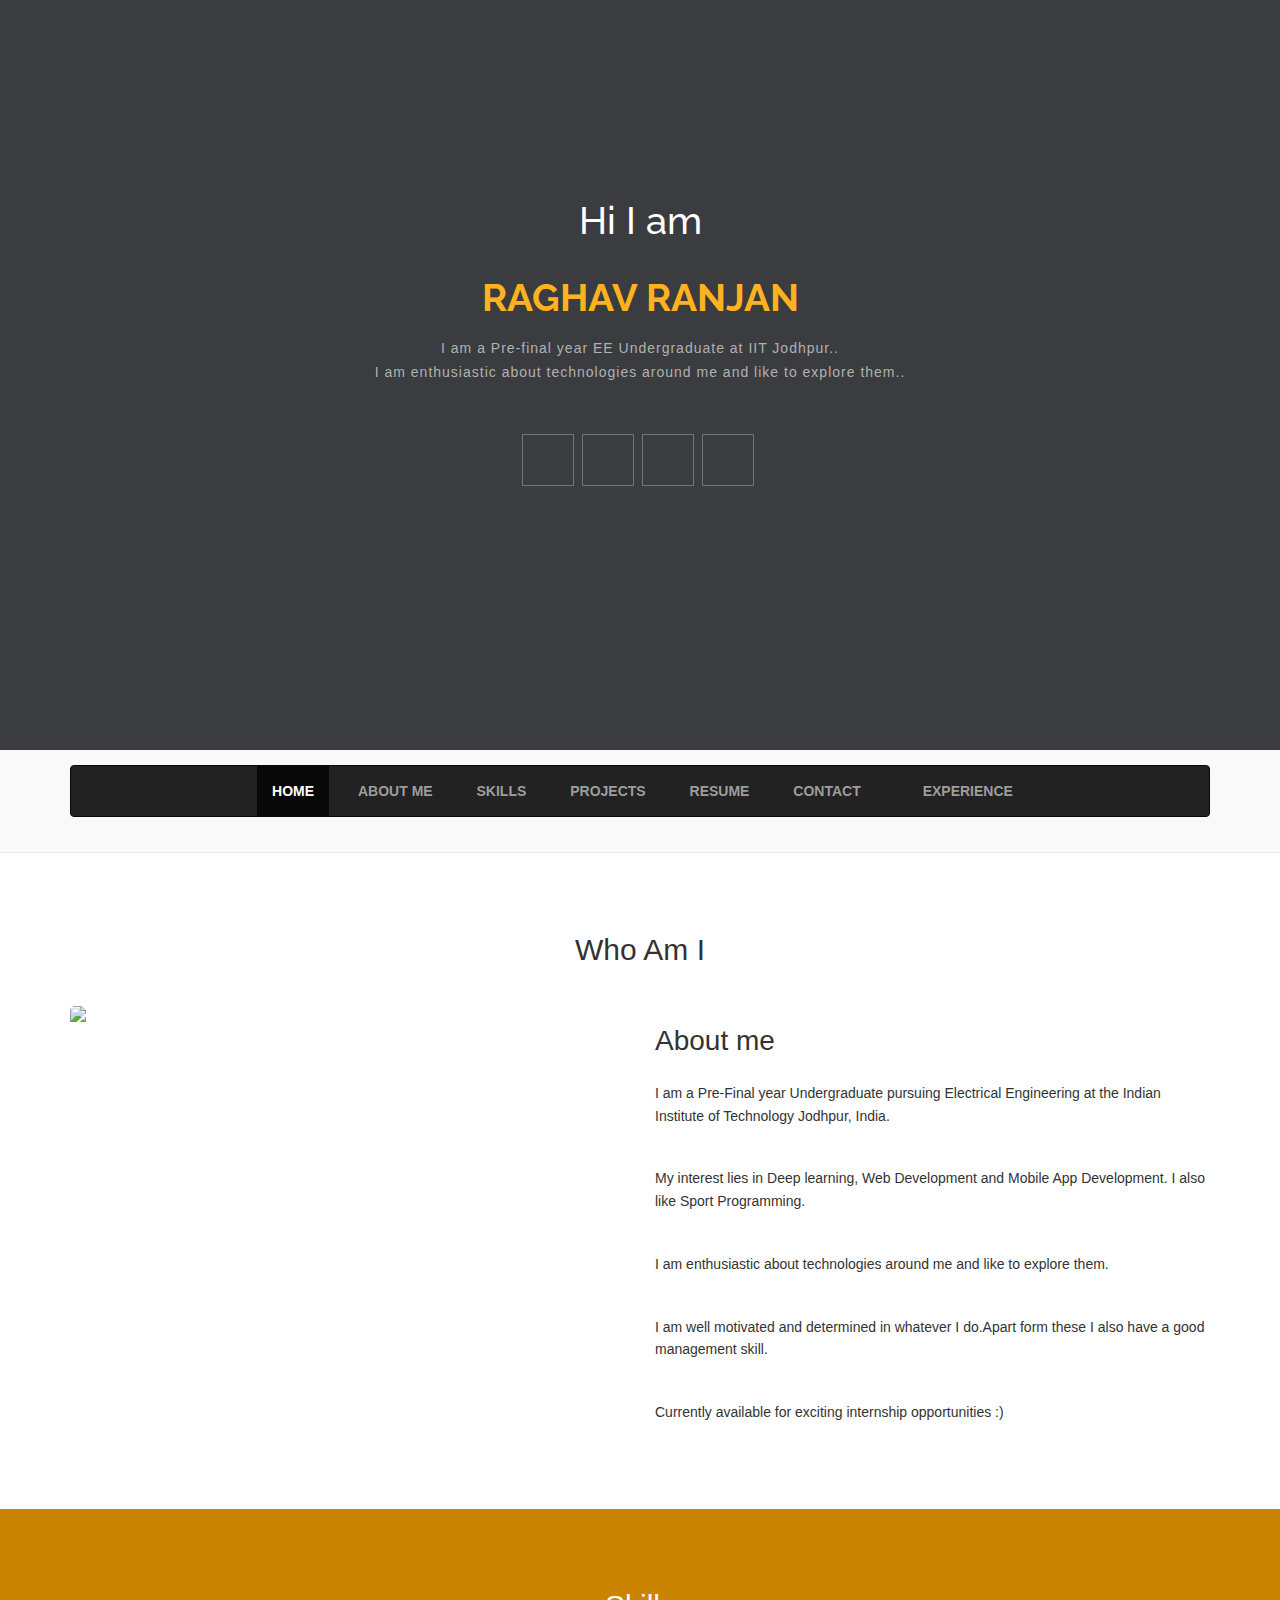
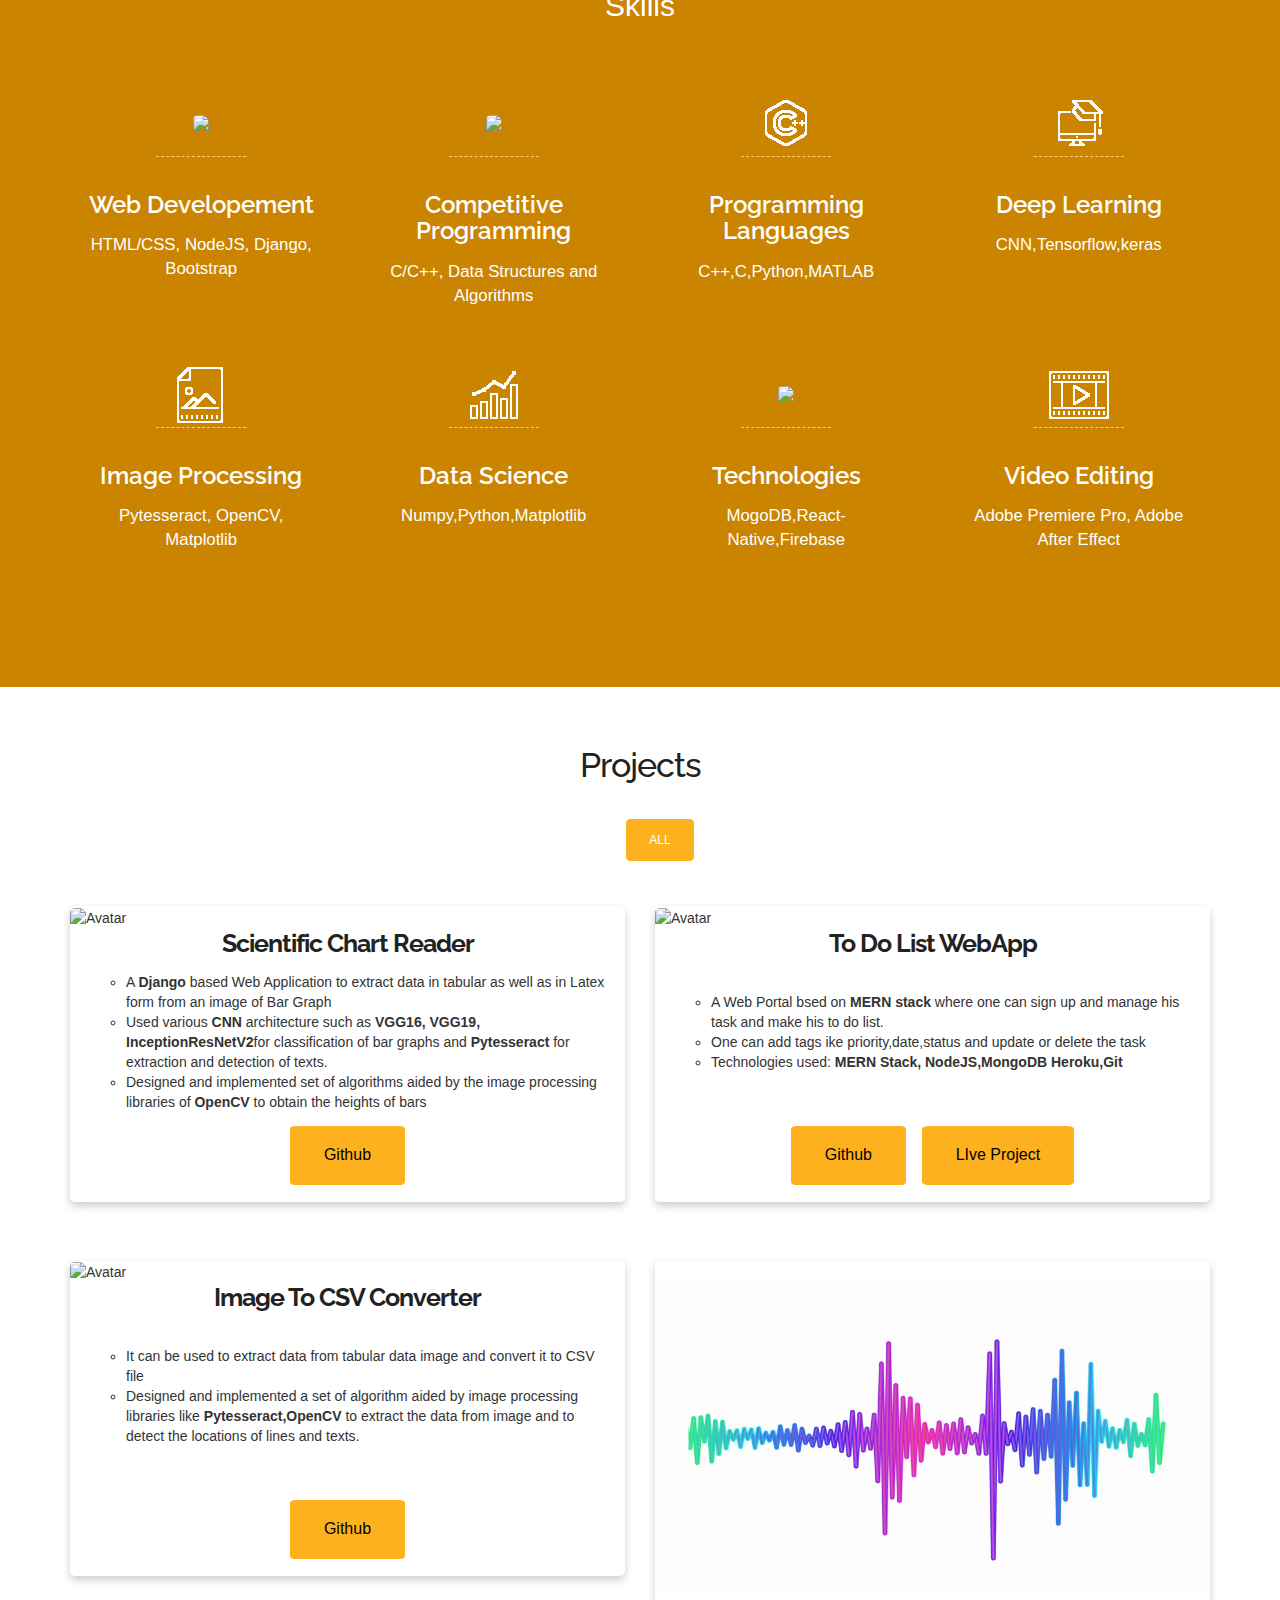
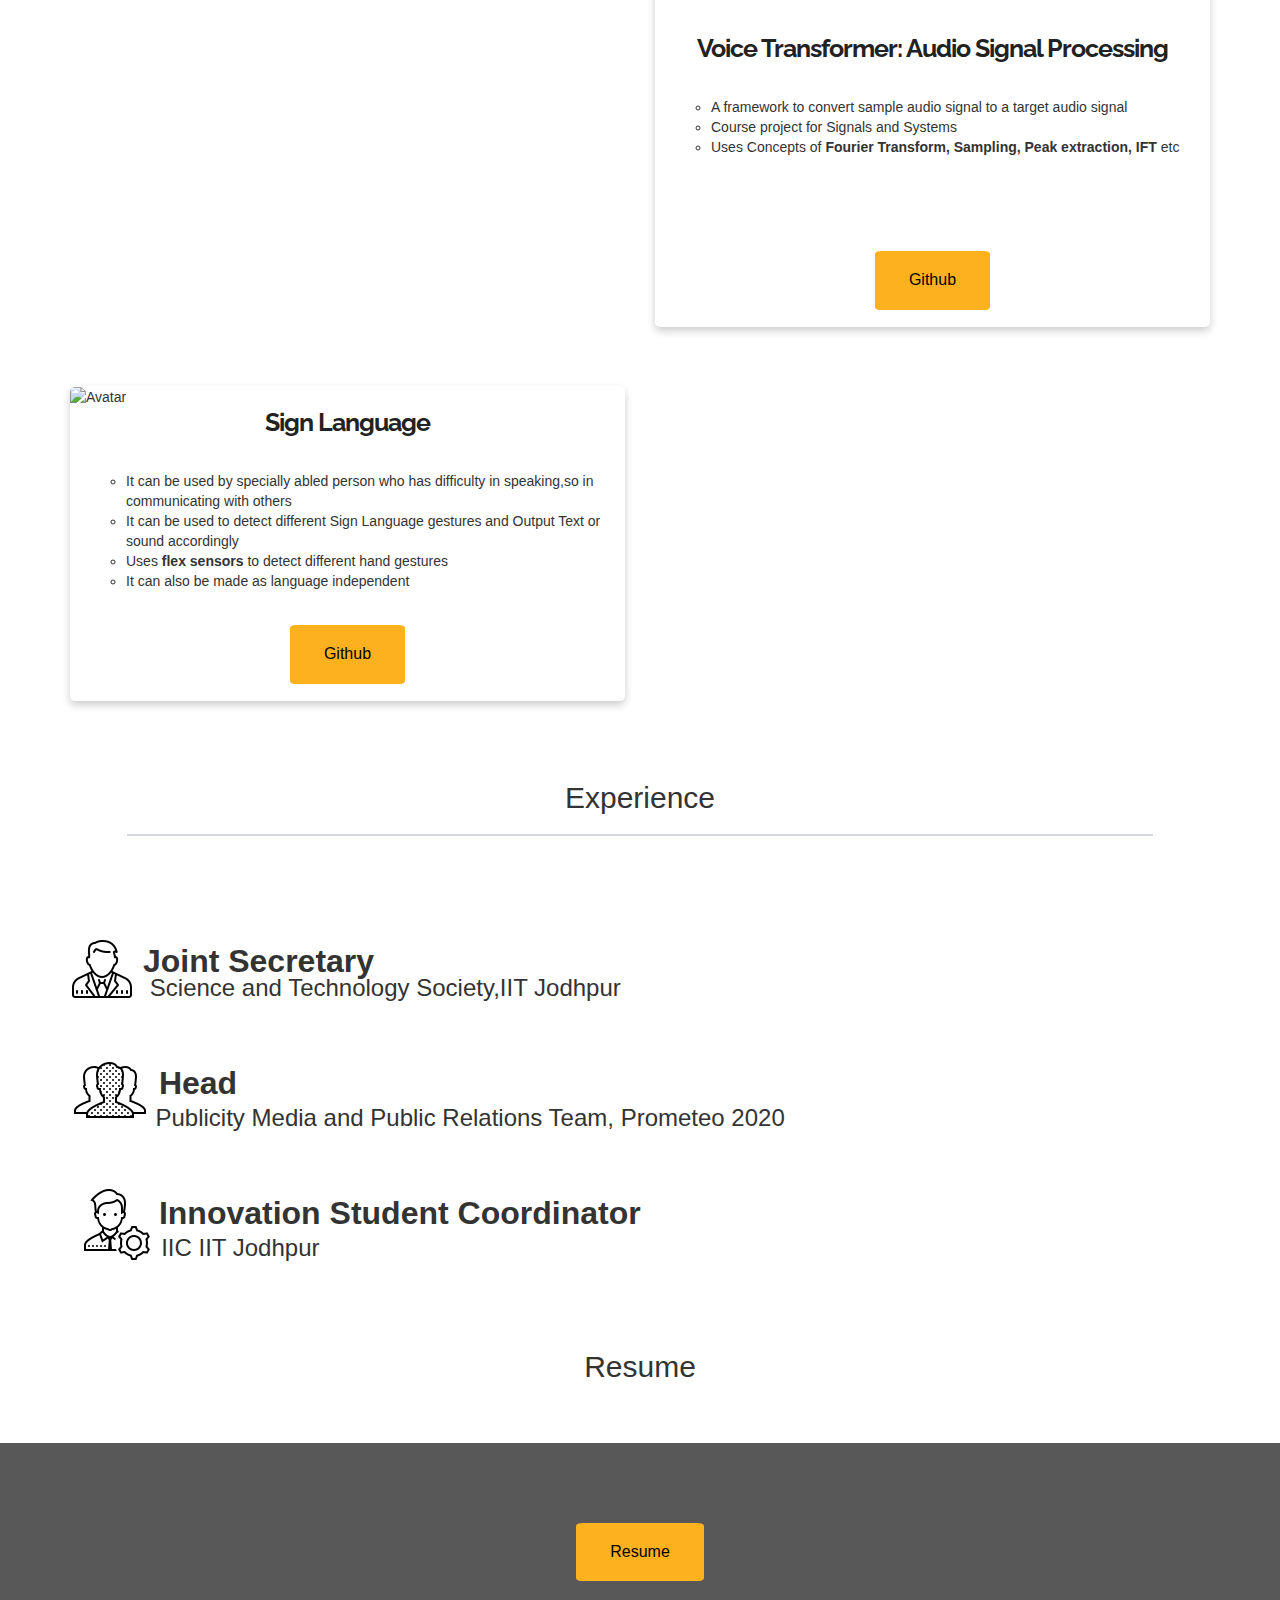
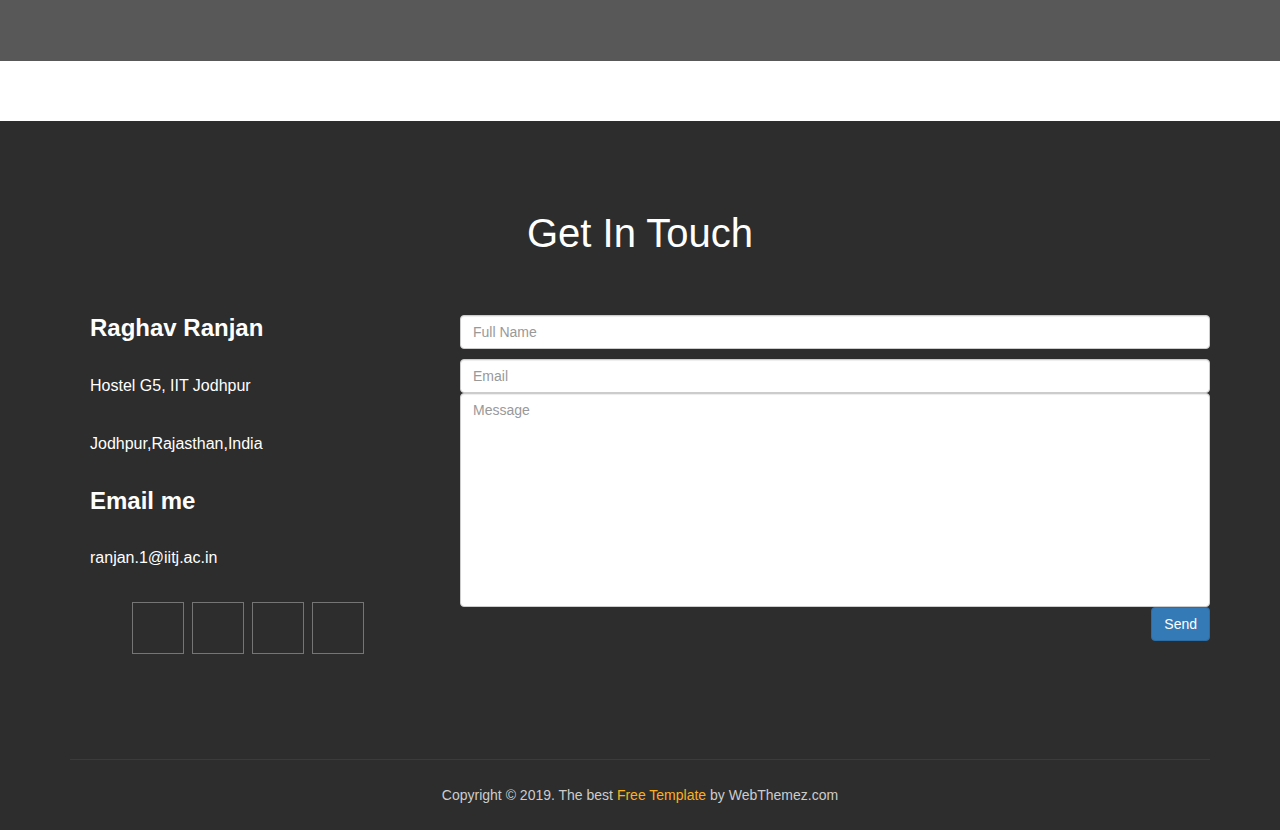
==== commit 5c60dfba: "corrected spelling" ====
--- a/index.html
+++ b/index.html
@@ -133,7 +133,7 @@
           <div class="service_block">
             
             <h3 class="animated fadeInUp wow" >Competitive Programming</h3>
-            <p class="animated fadeInDown wow" style="font-size: larger;">C/C++, Data Strcutures and Algorithms </p>
+            <p class="animated fadeInDown wow" style="font-size: larger;">C/C++, Data Structures and Algorithms </p>
           </div>
         </div>
         <div class="col-md-3"> 
@@ -160,7 +160,7 @@
                 <div class="service_block">
                   
                   <h3 class="animated fadeInUp wow" >Image Processing</h3>
-                  <p class="animated fadeInDown wow" style="font-size: larger;">Pytesseract, OPenCV, Matplotlib </p>
+                  <p class="animated fadeInDown wow" style="font-size: larger;">Pytesseract, OpenCV, Matplotlib </p>
                 </div>
               </div>
         <div class="col-md-3">
@@ -313,7 +313,6 @@
               <div class="section-title">
               <br>
               <br>
-            <br>
                 <h2 style="font-size: 25px;"><b>Voice Transformer: Audio signal Processing</b></h2>
                 <br>
                 <ul style="list-style-type: circle;">
@@ -325,6 +324,7 @@
                 <br>
                 <br>
                 <br>
+		<br>
                <form>
                 <div class="center"><button type="submit" formaction="https://github.com/raghavranjan005/Sign-Lnguage" class="button button1" >Github</button></div>
               </form>
@@ -501,4 +501,4 @@
 <script type="text/javascript" src="js/custom.js"></script>
 
 </body>
-</html>+</html>
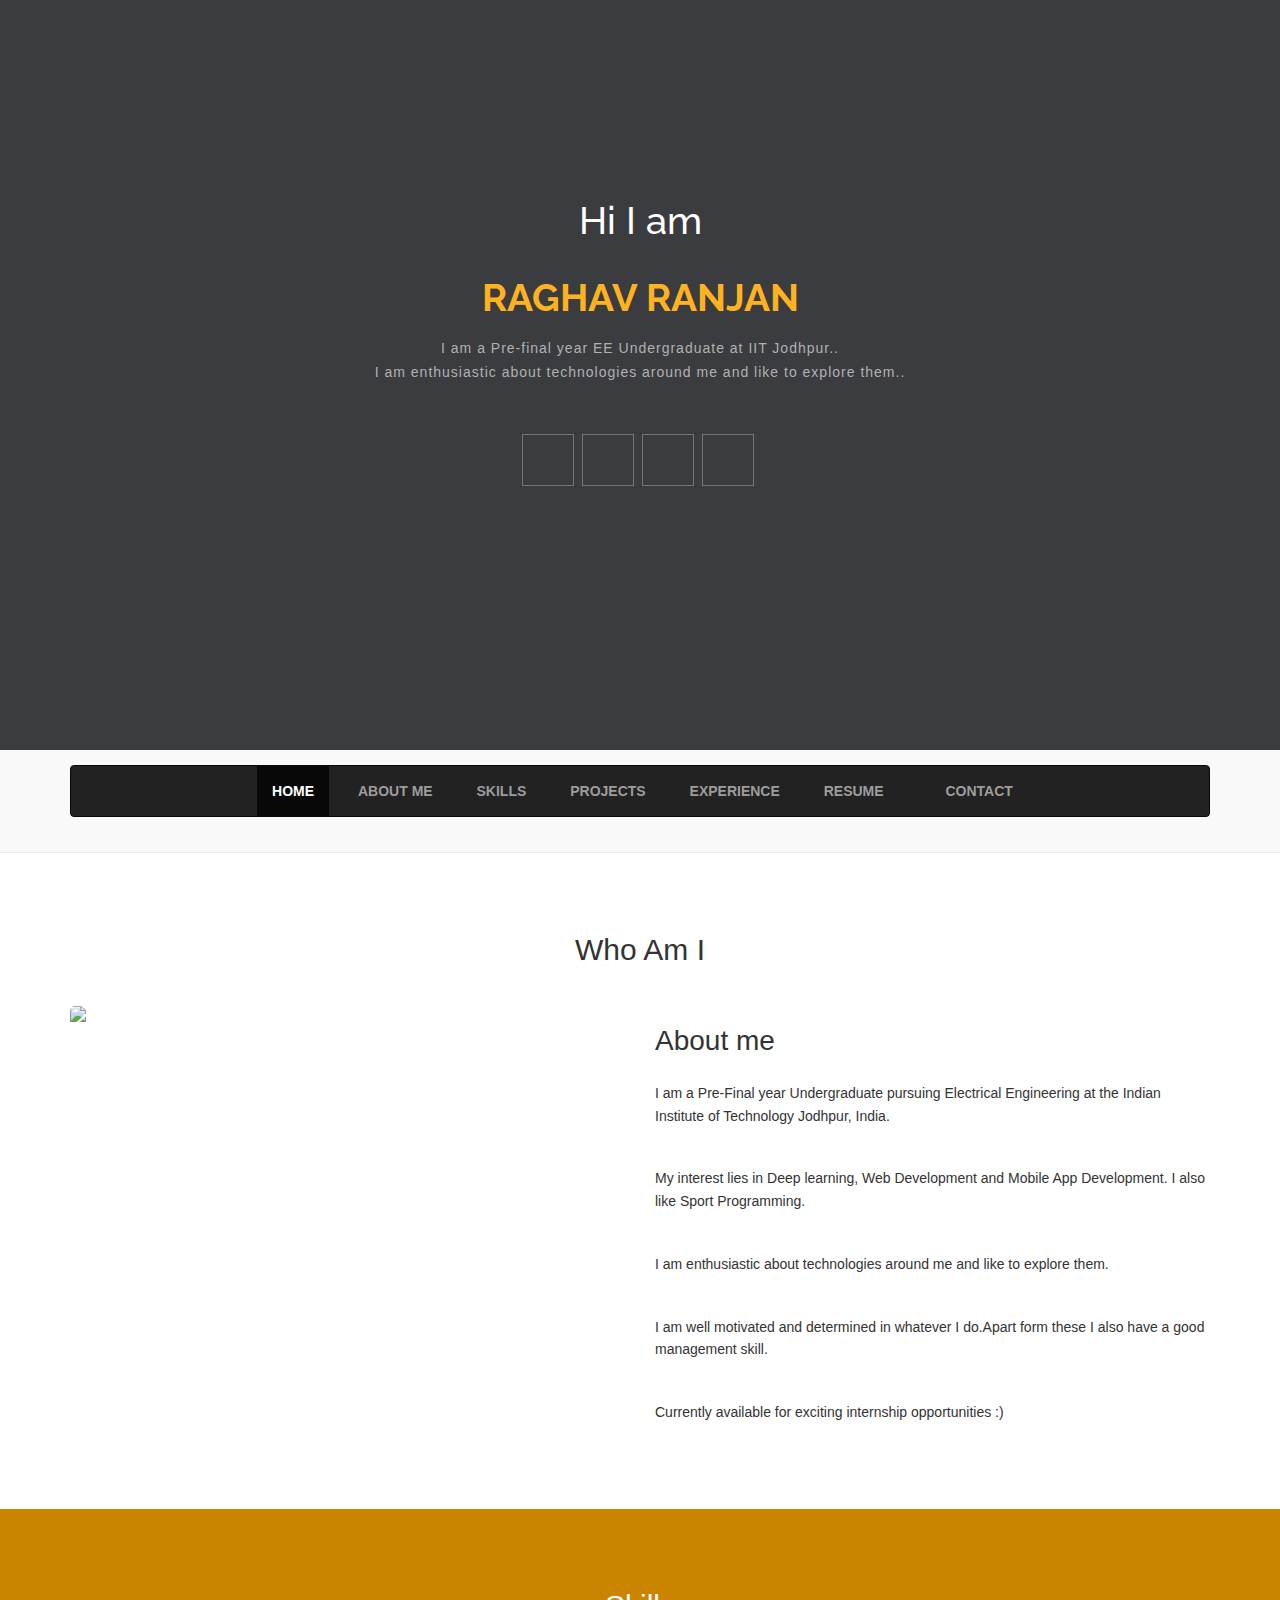
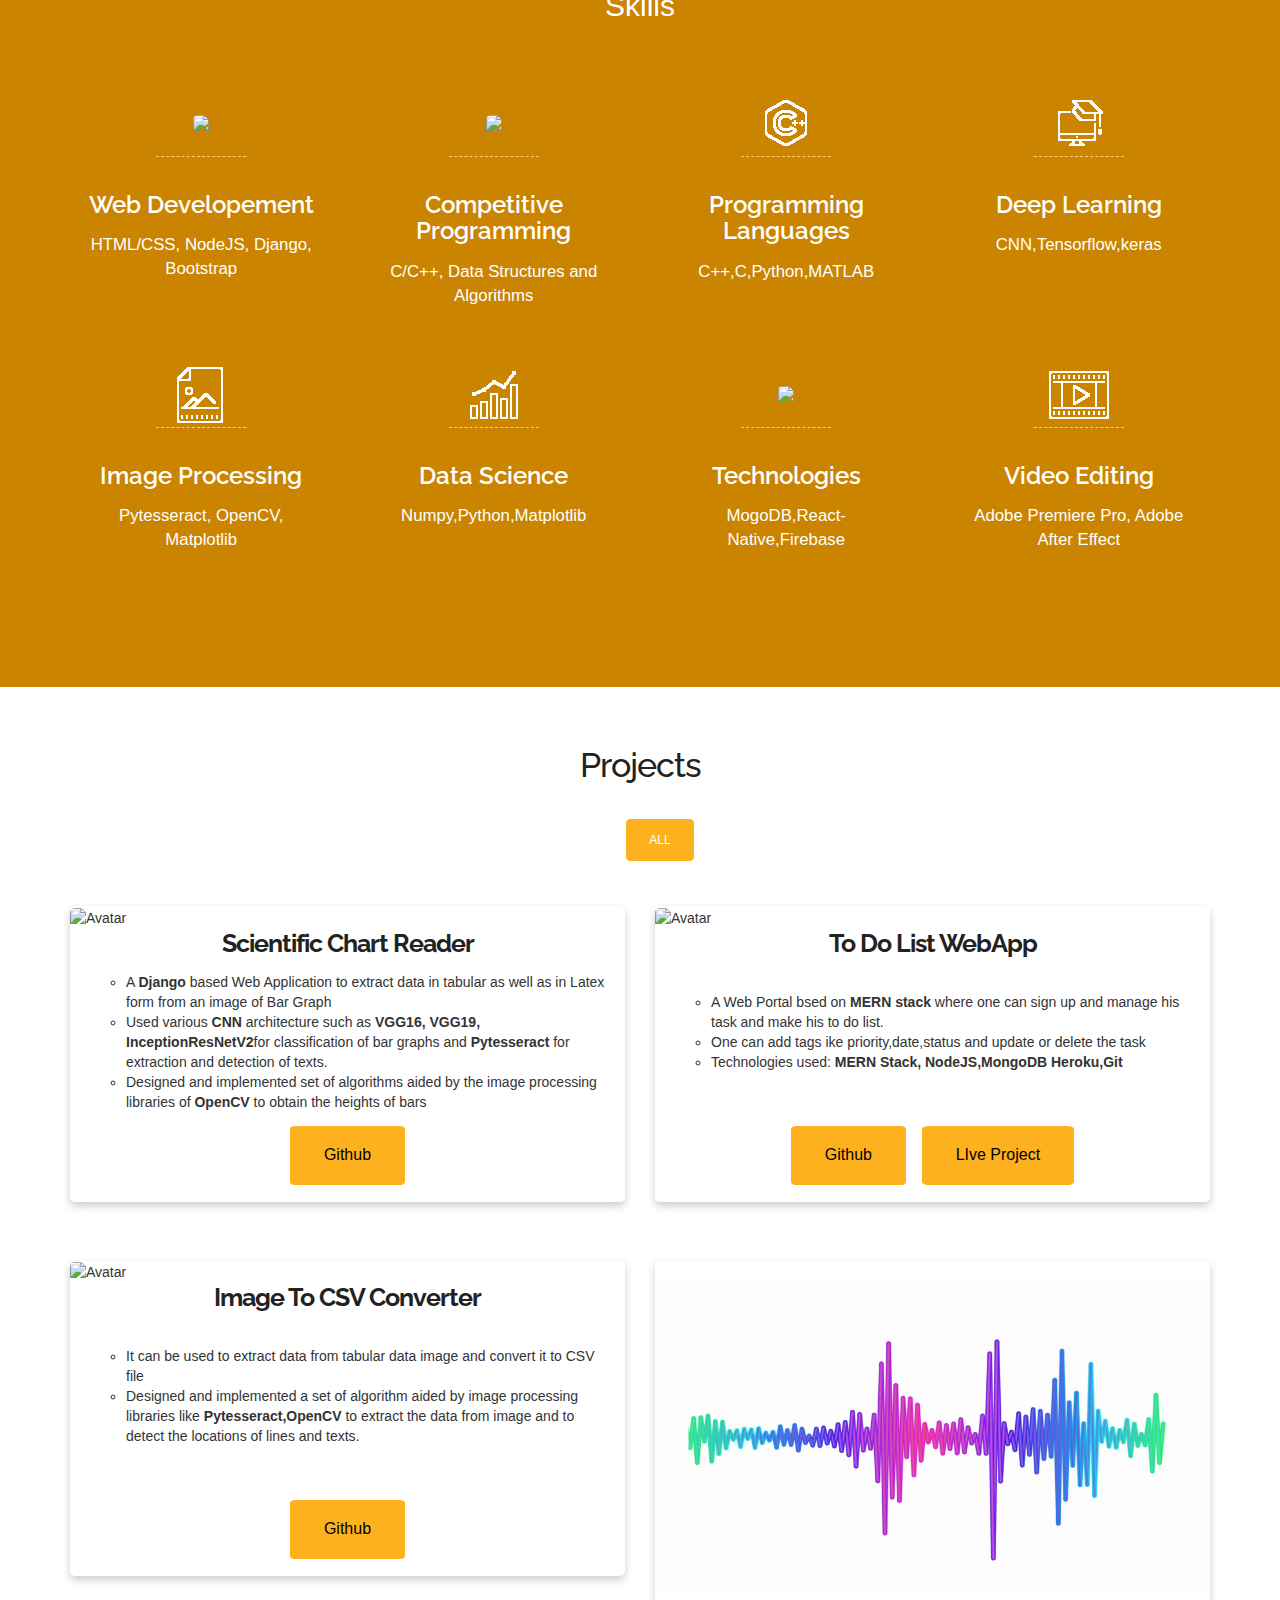
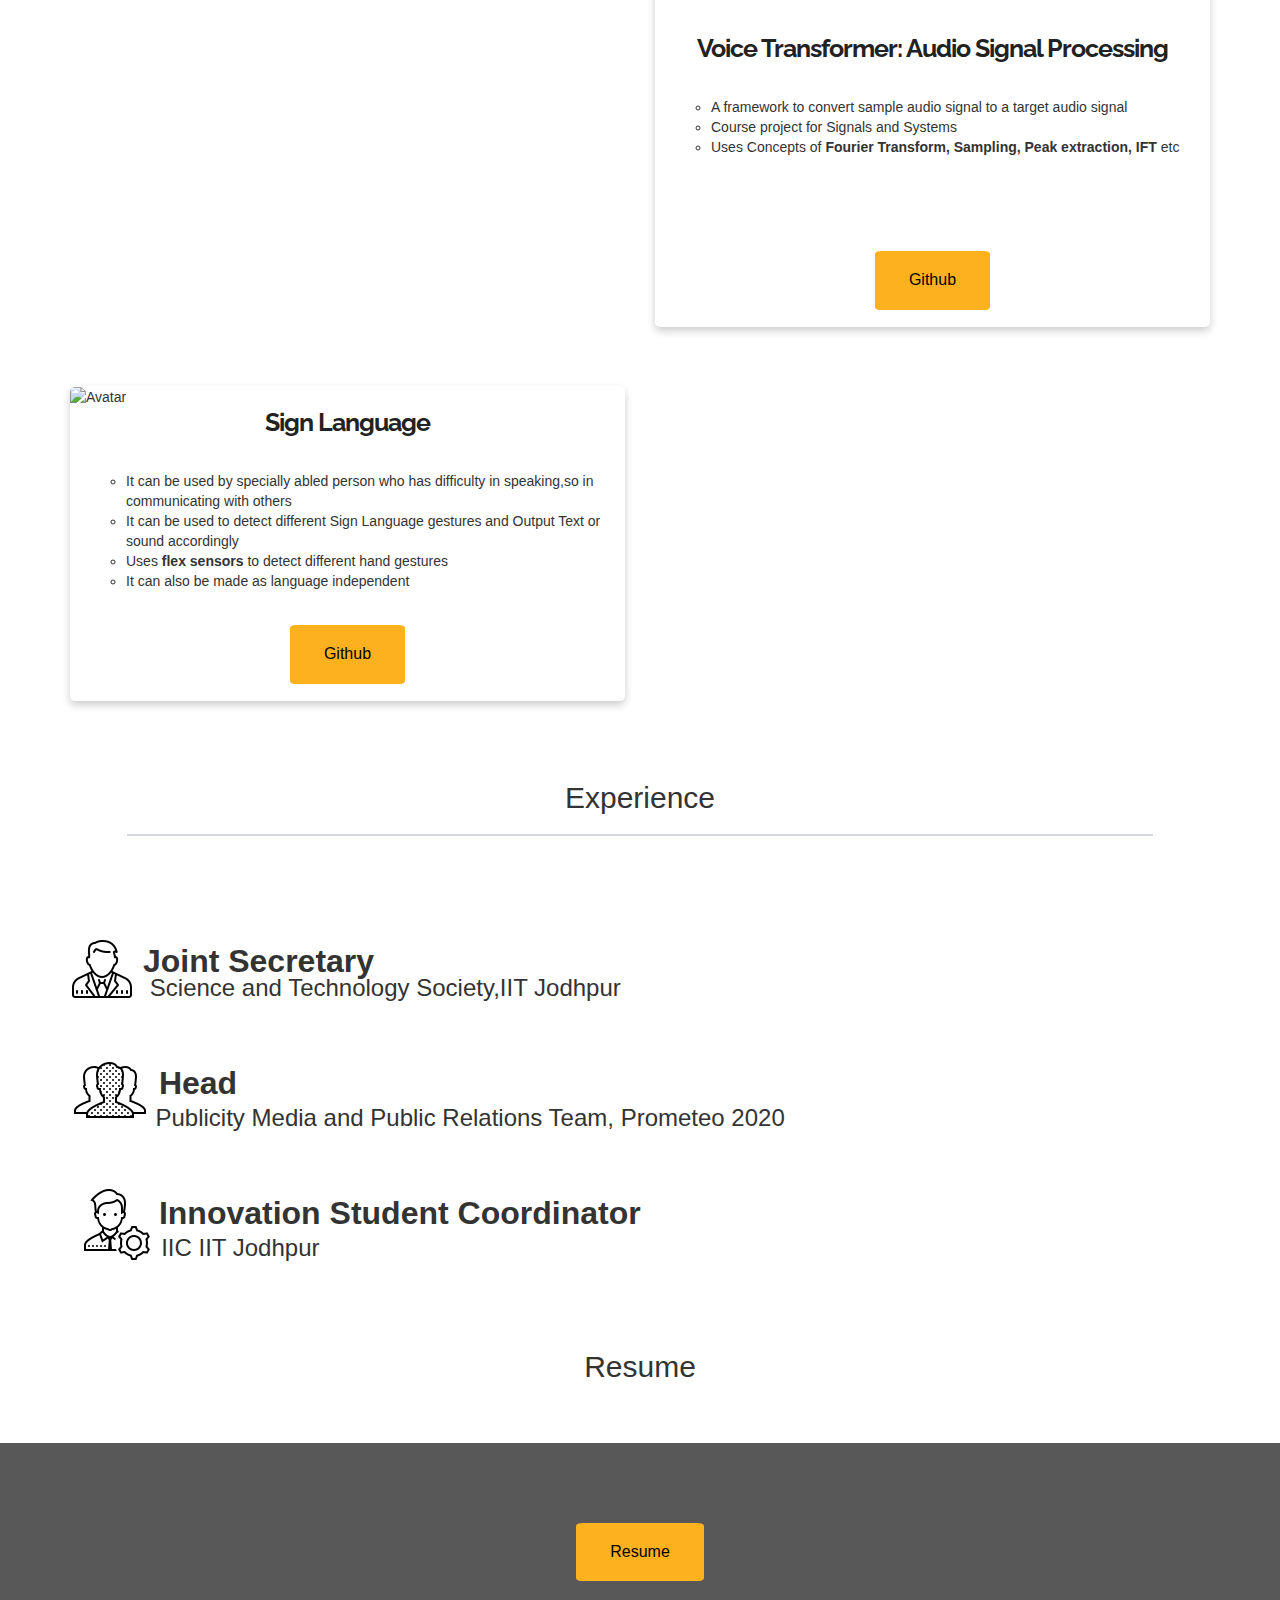
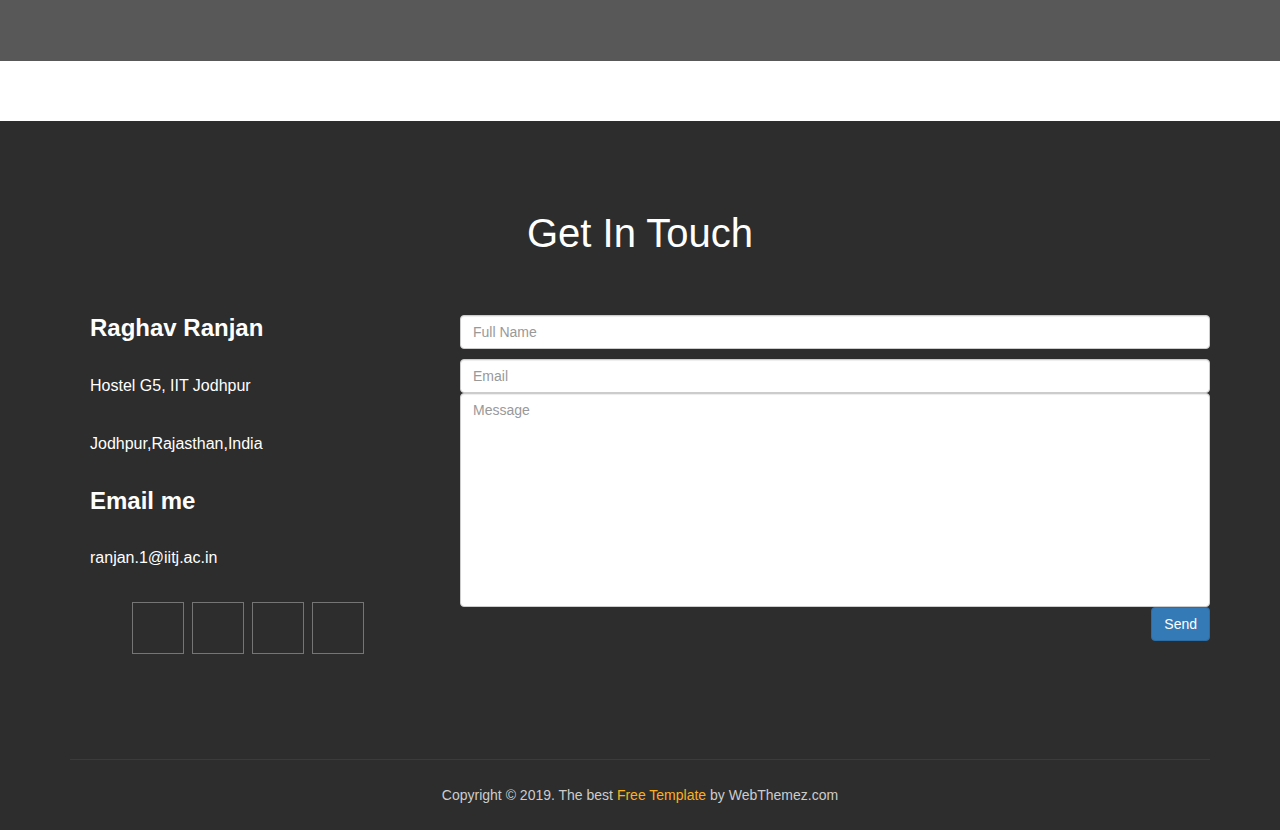
==== commit bb264754: "updated links" ====
--- a/index.html
+++ b/index.html
@@ -68,9 +68,10 @@
 			  <li><a href="#aboutUs" class="scroll-link">About Me</a></li>
 			  <li><a href="#service" class="scroll-link">Skills</a></li>
 			  <li><a href="#Portfolio" class="scroll-link">Projects</a></li>
+			<li><a href="#experience" class="scroll-link">Experience</a></li>
 			  <li><a href="#clients" class="scroll-link">Resume</a></li>
-        <li><a href="#contact" class="scroll-link">Contact</a></li>
-        <li><a href="#experience" class="scroll-link">Experience</a></li>
+        		<li><a href="#contact" class="scroll-link">Contact</a></li>
+        
 			</ul>
       </div>
 	 </nav>
@@ -326,7 +327,7 @@
                 <br>
 		<br>
                <form>
-                <div class="center"><button type="submit" formaction="https://github.com/raghavranjan005/Sign-Lnguage" class="button button1" >Github</button></div>
+                <div class="center"><button type="submit" formaction="https://github.com/raghavranjan005/Voice-Transformer" class="button button1" >Github</button></div>
               </form>
               </div>
               
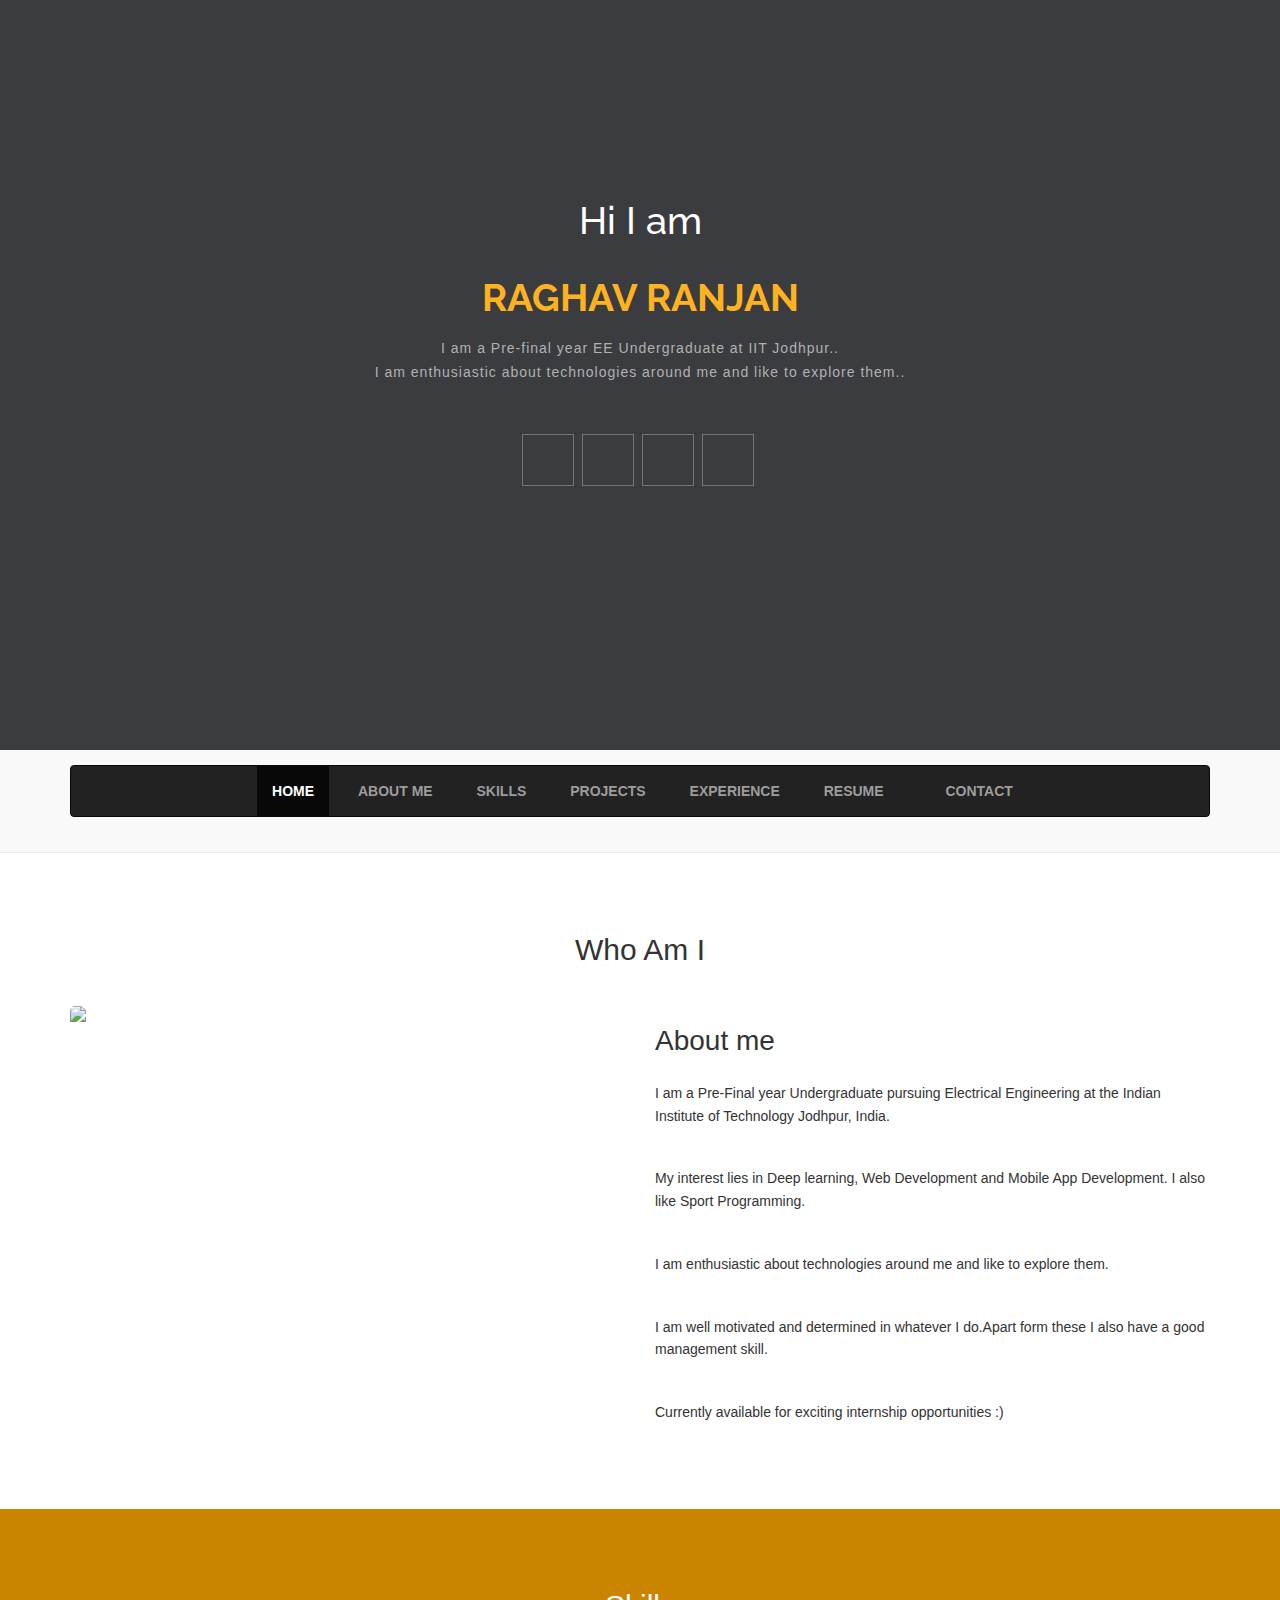
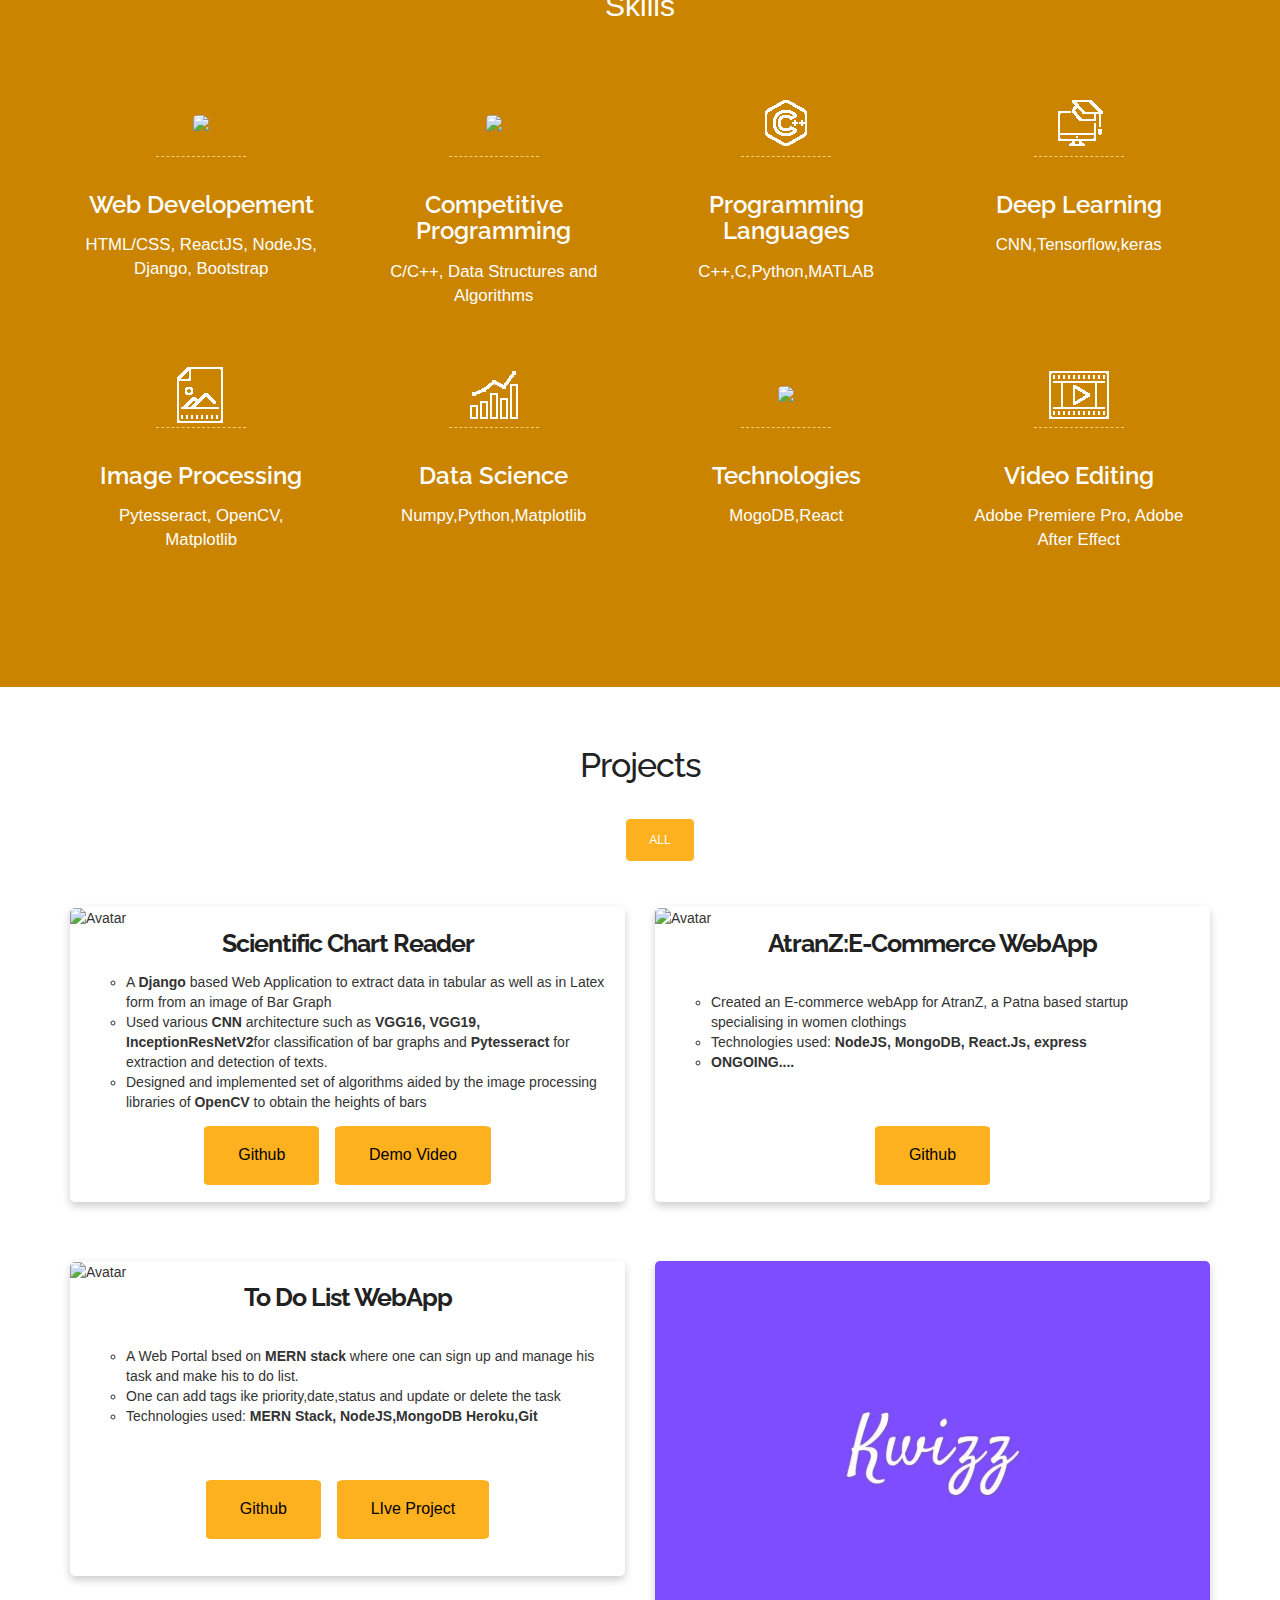
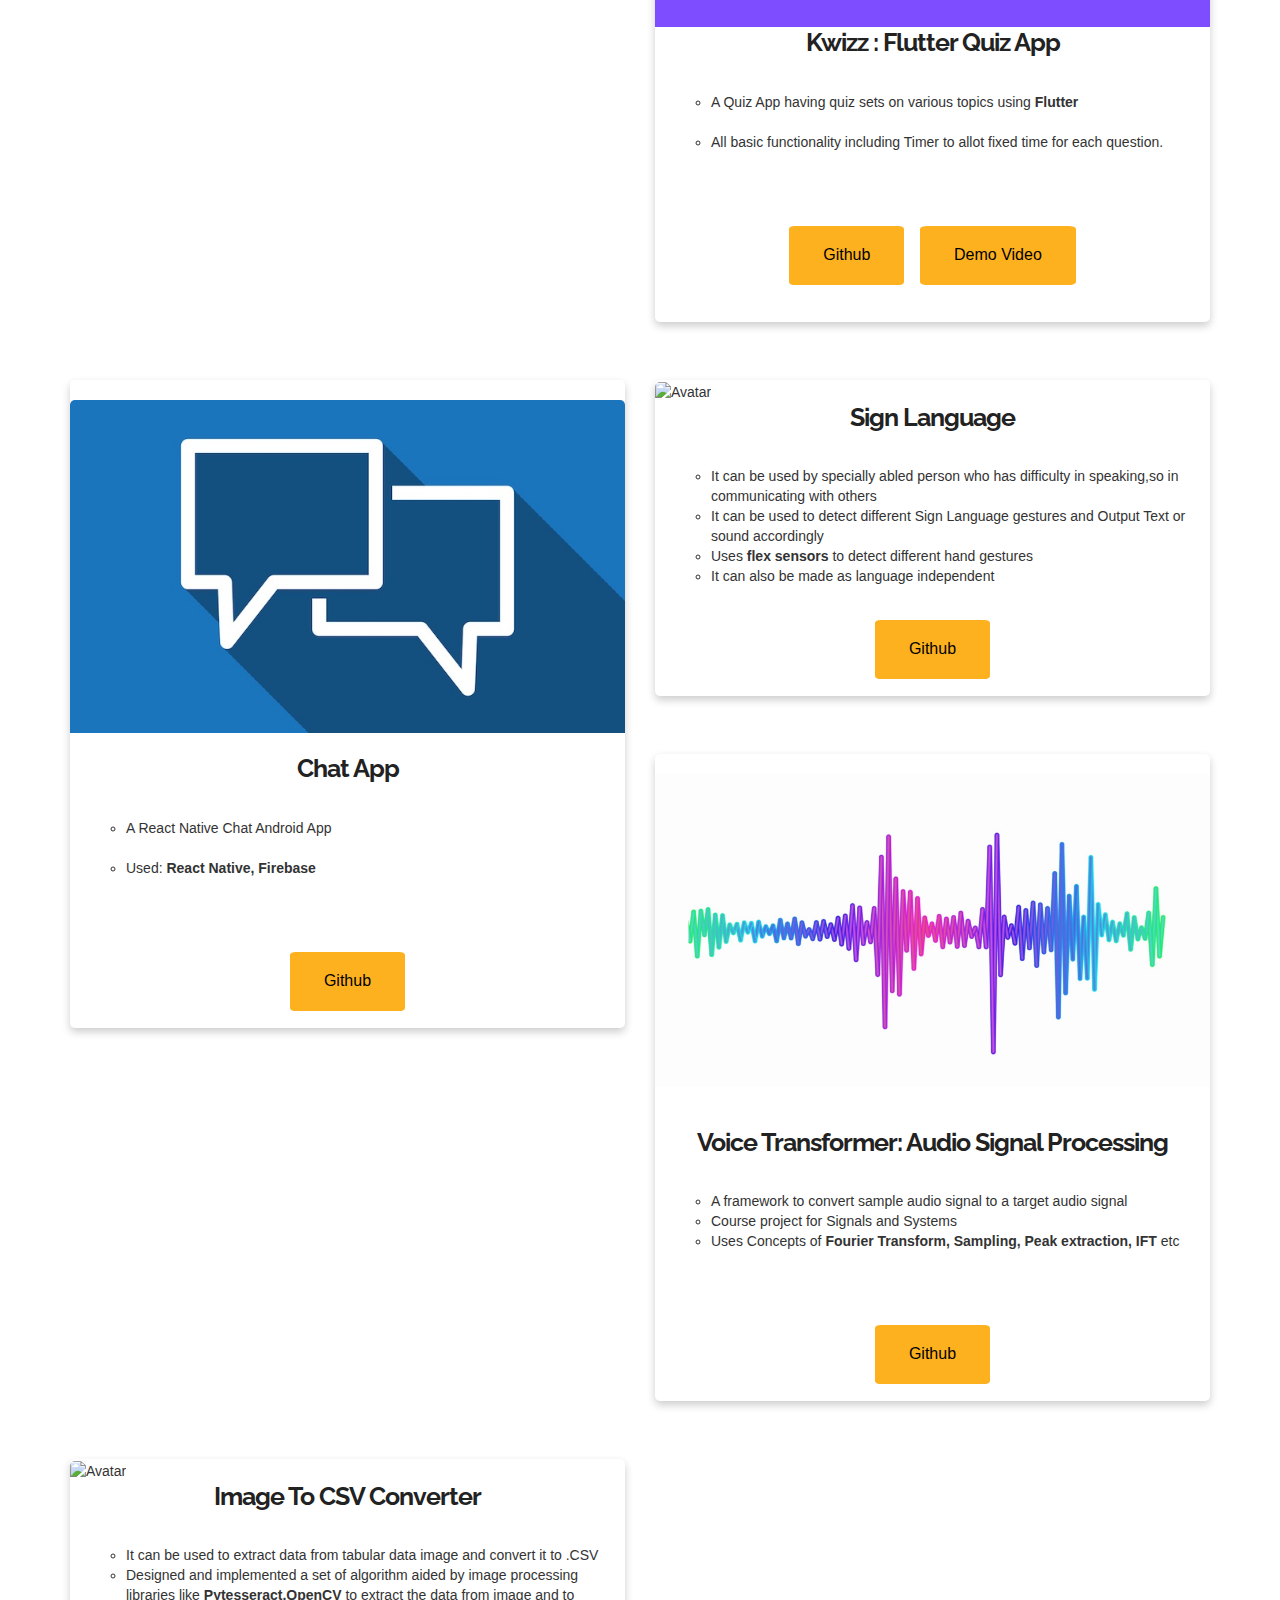
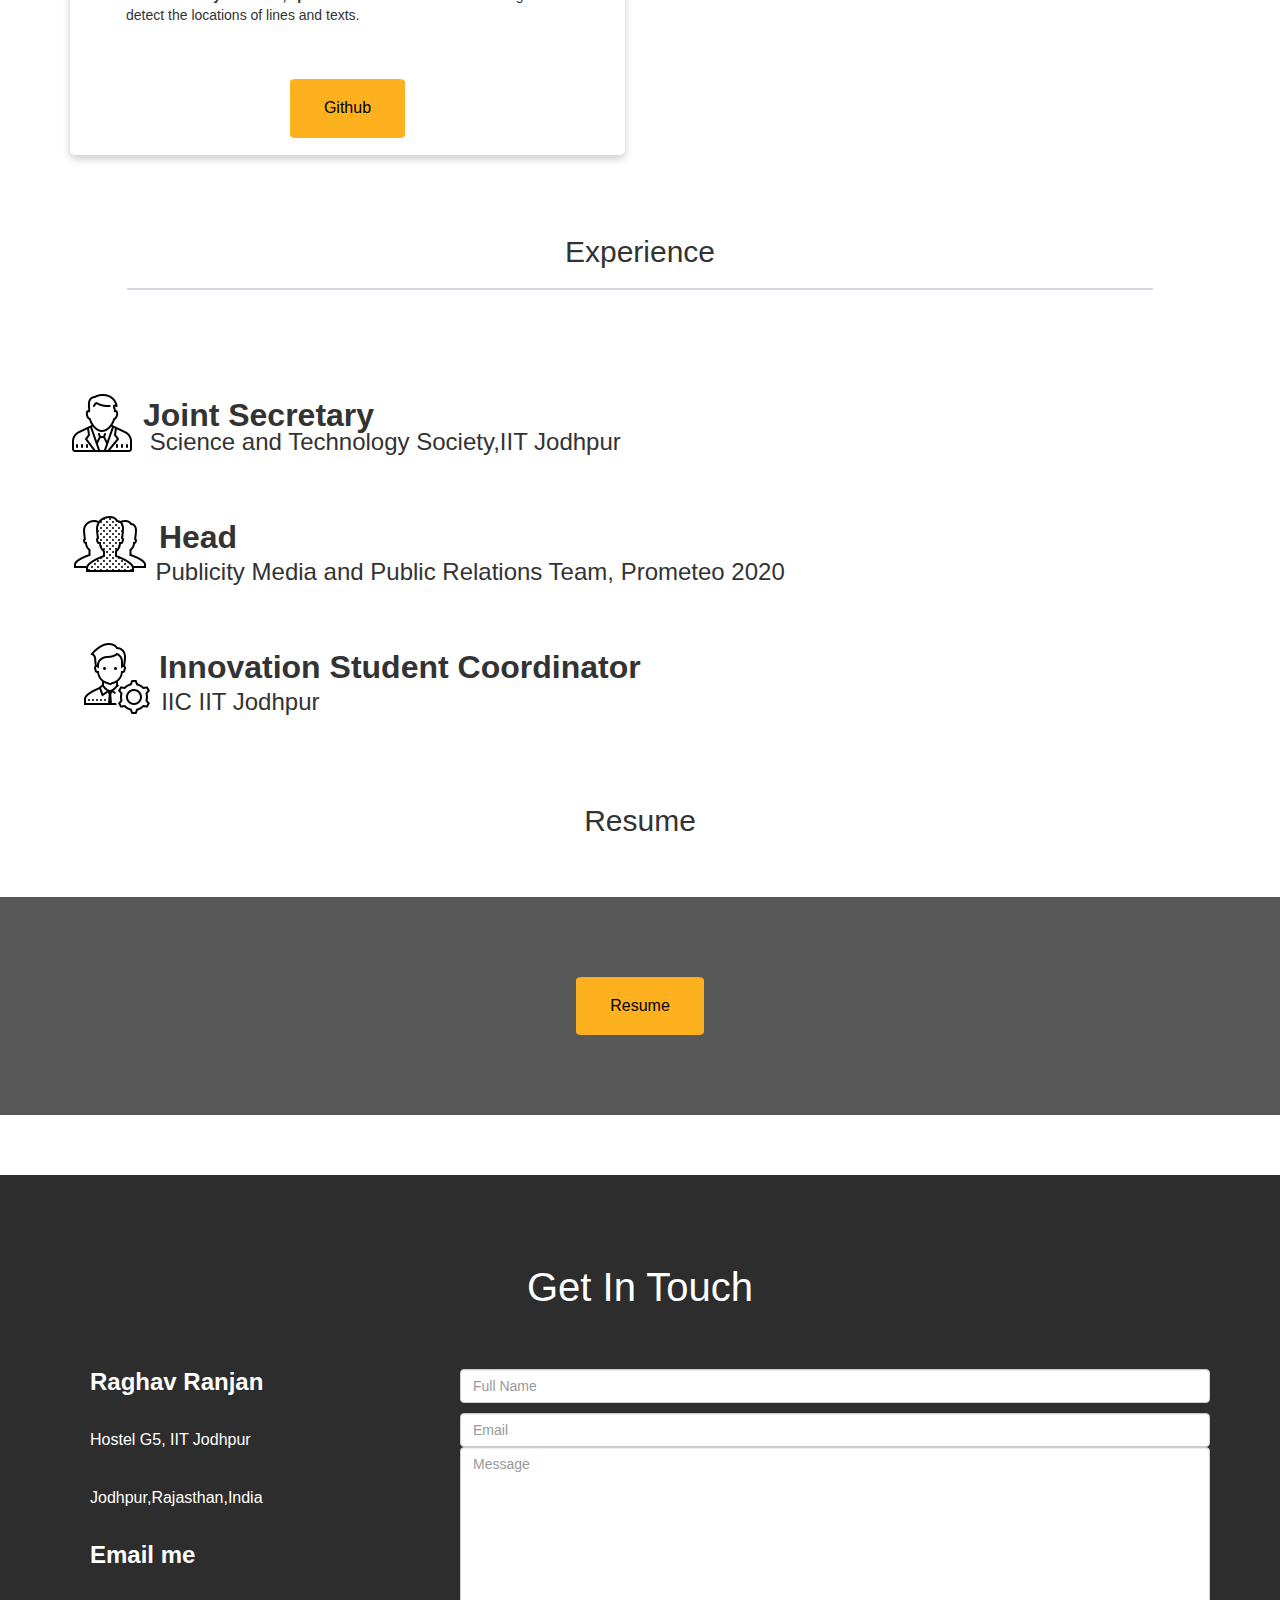
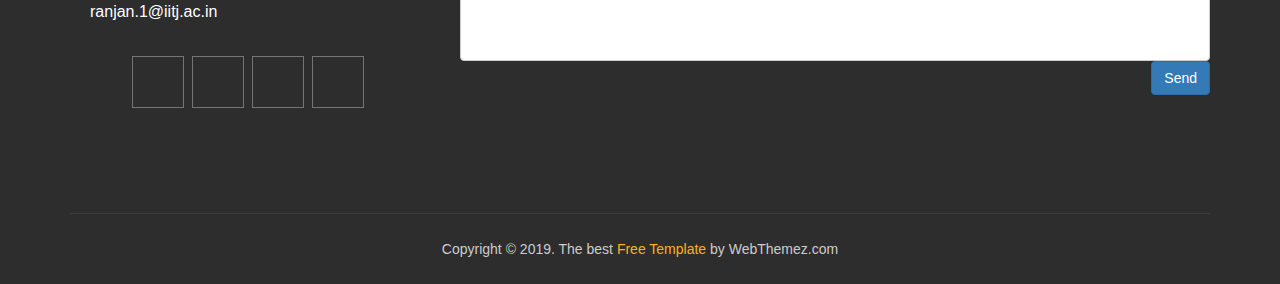
==== commit 72257528: "updated projects" ====
--- a/index.html
+++ b/index.html
@@ -126,7 +126,7 @@
                 <div class="service_block">
                   
                   <h3 class="animated fadeInUp wow" >Web Developement</h3>
-                  <p class="animated fadeInDown wow" style="font-size: larger;">HTML/CSS, NodeJS, Django, Bootstrap </p>
+                  <p class="animated fadeInDown wow" style="font-size: larger;">HTML/CSS, ReactJS, NodeJS, Django, Bootstrap </p>
                 </div>
               </div>
         <div class="col-md-3">
@@ -177,7 +177,7 @@
           <div class="service_block">
             
             <h3 class="animated fadeInUp wow">Technologies</h3>
-            <p class="animated fadeInDown wow"style="font-size: larger;">MogoDB,React-Native,Firebase </p>
+            <p class="animated fadeInDown wow"style="font-size: larger;">MogoDB,React </p>
           </div>
         </div>
         <div class="col-md-3"> 
@@ -243,8 +243,41 @@
                   <li>Used various <b>CNN</b> architecture such as <b>VGG16, VGG19, InceptionResNetV2</b>for classification of bar graphs and <b>Pytesseract </b>for extraction and detection of texts.</li>
                   <li>Designed and implemented set of algorithms aided by the image processing libraries of <b>OpenCV </b>to obtain the heights of bars</li>
                 </ul>
+                <form>
+                  <div class="center"> <button type="submit" formaction="https://github.com/arpitgupta1906/scientific_chart_reader/" class="button button1" >Github</button>
+                 </form>
+                 &nbsp;&nbsp;&nbsp;
+                 <form>
+                   <button type="submit" formaction="https://youtu.be/4MQLwYjIuCY" class="button button1" >Demo Video</button></div>
+                 </form>
+              </div>
+              
+              
+              
+            </div>
+          </div>
+        </div>
+
+
+        <div class="col-sm-6"  >
+          <div class="card">
+            <img src="img/AtranZ.png" alt="Avatar" style="width:100%; height:36rem">
+            <div class="container1" >
+              <div class="section-title">
+                <h2 style="font-size: 25px;"><b>AtranZ:E-Commerce WebApp</b></h2>
+                <br>
+                <ul style="list-style-type: circle;">
+                  <li>Created an E-commerce webApp for AtranZ, a Patna based startup specialising
+                    in women clothings</li>
+                  <li>Technologies used: <b>NodeJS, MongoDB, React.Js, express</b></li>
+                  <li><b>ONGOING....</b></li>
+
+                  <br>
+                </ul>
+                <br>
+         
                <form>
-                <div class="center"><button type="submit" formaction="https://github.com/arpitgupta1906/scientific_chart_reader" class="button button1" >Github</button></div>
+                <div class="center"><button type="submit" formaction="https://github.com/raghavranjan005/AtranZ_WebApp" class="button button1" >Github</button></div>
               </form>
               </div>
               
@@ -252,7 +285,8 @@
             </div>
           </div>
         </div>
-        <div class="col-sm-6" >
+
+        <div class="col-sm-6" style="padding-top:5%" >
           <div class="card">
             <img src="img/22.jpg" alt="Avatar" style="width:100%">
             <div class="container1" >
@@ -275,28 +309,65 @@
               <form>
                 <button type="submit" formaction="https://boiling-inlet-52744.herokuapp.com/" class="button button1" >LIve Project</button></div>
               </form>
-              
-              
-              
-            </div>
-          </div>
-        </div>
+              <br>
+              
+              
+            </div>
+          </div>
+        </div>
+
+
         <div class="col-sm-6" style="padding-top:5%" >
           <div class="card">
-            <img src="img/33.jpeg" alt="Avatar" style="width:100%">
-            <div class="container1" >
-              <div class="section-title">
-                <h2 style="font-size: 25px;"><b>Image to CSV Converter</b></h2>
-                <br>
-                <ul style="list-style-type: circle;">
-                  <li>It can be used to extract data from tabular data image and convert it to CSV file </li>
-                  <li>Designed and implemented a set of algorithm aided by image processing libraries like <b>Pytesseract,OpenCV</b> to extract the data from image and to detect the locations of lines and texts.</li>
+            <img src="img/kwizz2.jpeg" alt="Avatar" style="width:100%">
+            <div class="container1" >
+              <div class="section-title">
+                <h2 style="font-size: 25px;"><b>Kwizz : Flutter Quiz App</b></h2>
+                <br>
+                <ul style="list-style-type: circle;">
+                  <li>A Quiz App having quiz sets on various topics using <b>Flutter</b></li>
+                <br>
+                  <li>All basic functionality including Timer to allot fixed time for each question.</li>
+                  <br>
+                </ul>
+                <br>
+                <br>
+                <form>
+                  <div class="center"> <button type="submit" formaction="https://github.com/raghavranjan005/Kwizz-Flutter_Quiz_App" class="button button1" >Github</button>
+                 </form>
+                 &nbsp;&nbsp;&nbsp;
+                 <form>
+                   <button type="submit" formaction="https://drive.google.com/drive/folders/1lMo5Axss96OAhvTTJ2-9g4pAt2xuu05o?usp=sharing" class="button button1" >Demo Video</button></div>
+                 </form>
+              <br>
+              </div>
+              
+              
+            </div>
+          </div>
+        </div>
+
+
+        <div class="col-sm-6" style="padding-top:5%" >
+          <div class="card">
+            <br>
+            <img src="img/chat.jpg" alt="Avatar" style="width:100%">
+            <div class="container1" >
+              <div class="section-title">
+              <br>
+                <h2 style="font-size: 25px;"><b>Chat App</b></h2>
+                <br>
+                <ul style="list-style-type: circle;">
+                  <li>A React Native Chat Android App</li>
+                  <br>
+                  <li>Used: <b>React Native, Firebase</b></li>
                   
                 </ul>
                 <br>
                 <br>
+                <br>
                <form>
-                <div class="center"><button type="submit" formaction="https://github.com/raghavranjan005/image_to_csv" class="button button1" >Github</button></div>
+                <div class="center"><button type="submit" formaction="https://github.com/raghavranjan005/Chat-App" class="button button1" >Github</button></div>
               </form>
               </div>
               
@@ -304,38 +375,6 @@
             </div>
           </div>
         </div>
-
-
-        <div class="col-sm-6" style="padding-top:5%" >
-          <div class="card">
-            <br>
-            <img src="img/1_QhclDhSM-sYB056i5JATuw.jpeg" alt="Avatar" style="width:100%">
-            <div class="container1" >
-              <div class="section-title">
-              <br>
-              <br>
-                <h2 style="font-size: 25px;"><b>Voice Transformer: Audio signal Processing</b></h2>
-                <br>
-                <ul style="list-style-type: circle;">
-                  <li>A framework to convert sample audio signal to a target audio signal</li>
-                  <li>Course project for Signals and Systems</li>
-                  <li>Uses Concepts of <b>Fourier Transform, Sampling, Peak extraction, IFT</b> etc</li>
-                  
-                </ul>
-                <br>
-                <br>
-                <br>
-		<br>
-               <form>
-                <div class="center"><button type="submit" formaction="https://github.com/raghavranjan005/Voice-Transformer" class="button button1" >Github</button></div>
-              </form>
-              </div>
-              
-              
-            </div>
-          </div>
-        </div>
-
 
         <div class="col-sm-6" style="padding-top:5%" >
           <div class="card">
@@ -362,6 +401,62 @@
             </div>
           </div>
         </div>
+
+        <div class="col-sm-6" style="padding-top:5%" >
+          <div class="card">
+            <br>
+            <img src="img/1_QhclDhSM-sYB056i5JATuw.jpeg" alt="Avatar" style="width:100%">
+            <div class="container1" >
+              <div class="section-title">
+              <br>
+              <br>
+                <h2 style="font-size: 25px;"><b>Voice Transformer: Audio signal Processing</b></h2>
+                <br>
+                <ul style="list-style-type: circle;">
+                  <li>A framework to convert sample audio signal to a target audio signal</li>
+                  <li>Course project for Signals and Systems</li>
+                  <li>Uses Concepts of <b>Fourier Transform, Sampling, Peak extraction, IFT</b> etc</li>
+                  
+                </ul>
+                <br>
+                <br>
+                <br>
+               <form>
+                <div class="center"><button type="submit" formaction="https://github.com/raghavranjan005/Voice-Transformer" class="button button1" >Github</button></div>
+              </form>
+              </div>
+              
+              
+            </div>
+          </div>
+        </div>
+        
+
+        <div class="col-sm-6" style="padding-top:5%" >
+          <div class="card">
+            <img src="img/33.jpeg" alt="Avatar" style="width:100%">
+            <div class="container1" >
+              <div class="section-title">
+                <h2 style="font-size: 25px;"><b>Image to CSV Converter</b></h2>
+                <br>
+                <ul style="list-style-type: circle;">
+                  <li>It can be used to extract data from tabular data image and convert it to .CSV </li>
+                  <li>Designed and implemented a set of algorithm aided by image processing libraries like <b>Pytesseract,OpenCV</b> to extract the data from image and to detect the locations of lines and texts.</li>
+                  
+                </ul>
+                <br>
+                <br>
+               <form>
+                <div class="center"><button type="submit" formaction="https://github.com/raghavranjan005/image_to_csv" class="button button1" >Github</button></div>
+              </form>
+              </div>
+              
+              
+            </div>
+          </div>
+        </div>
+
+
 
 
       </div>
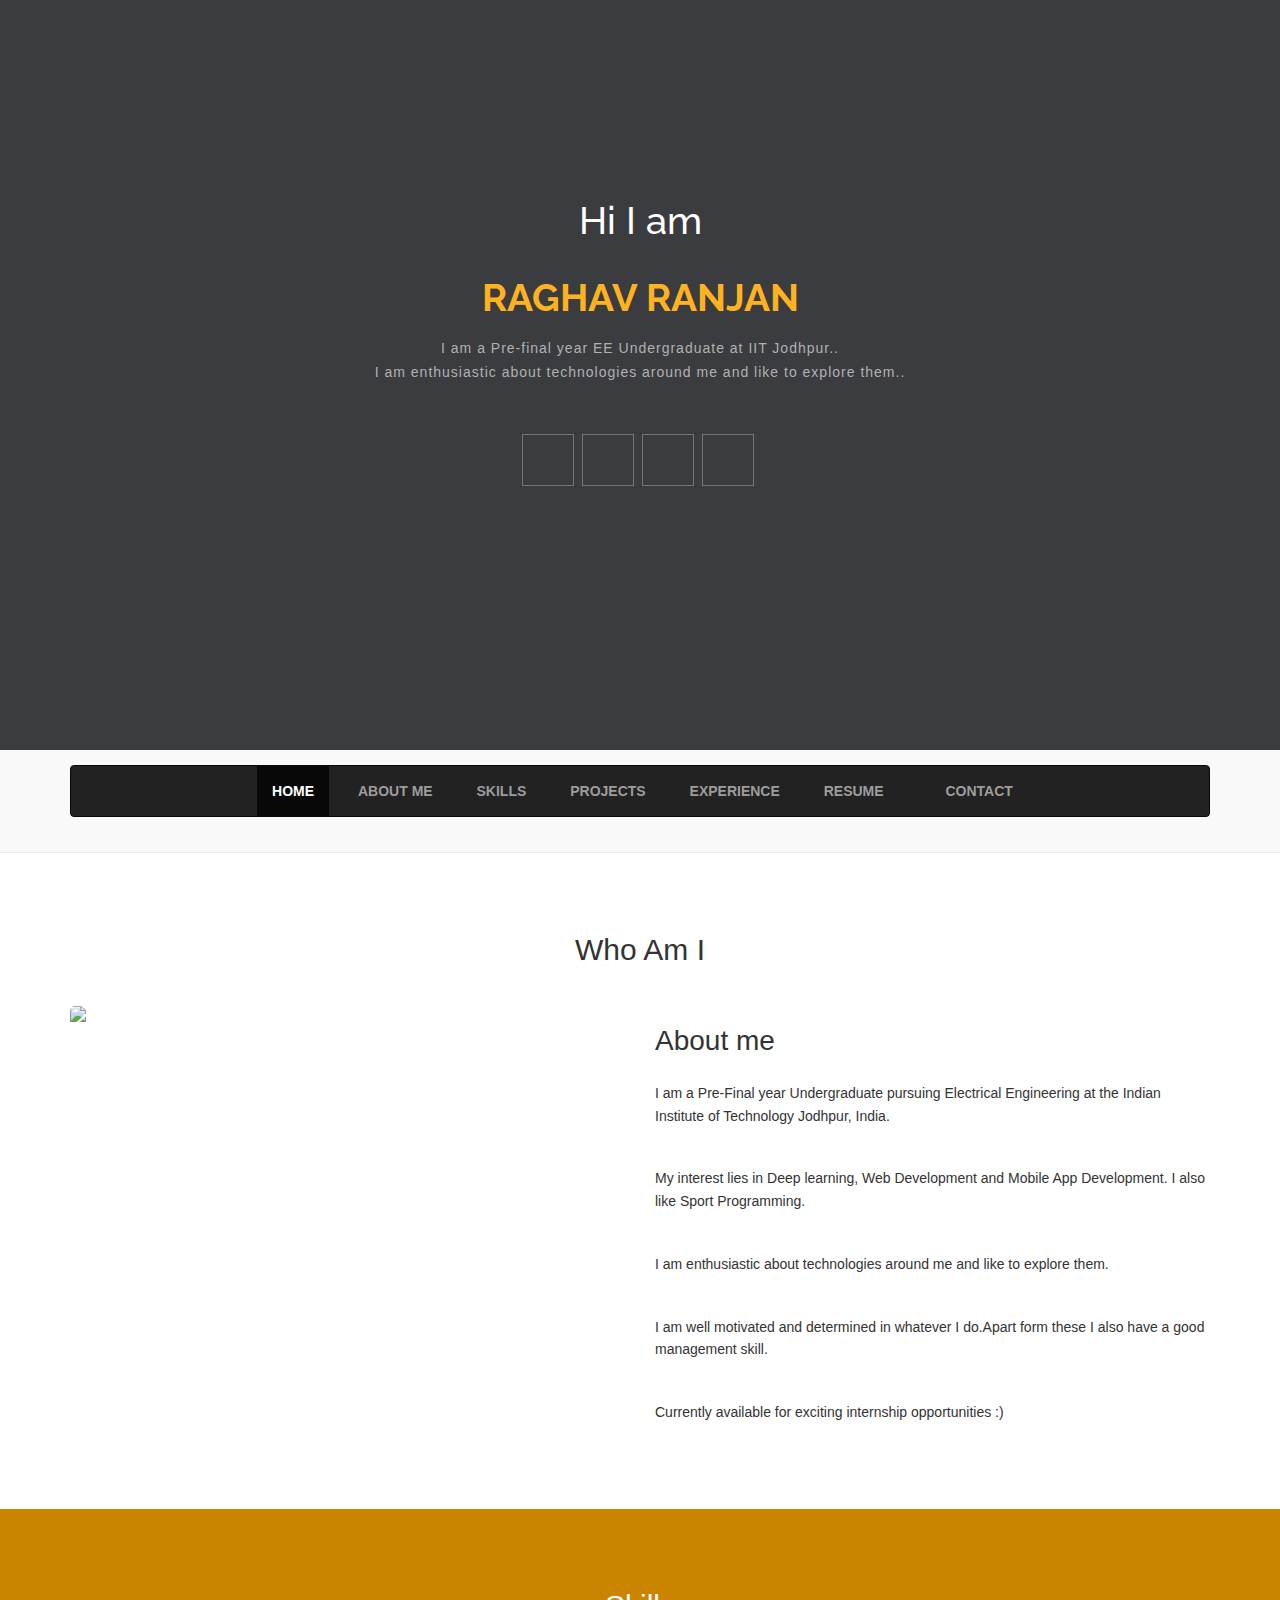
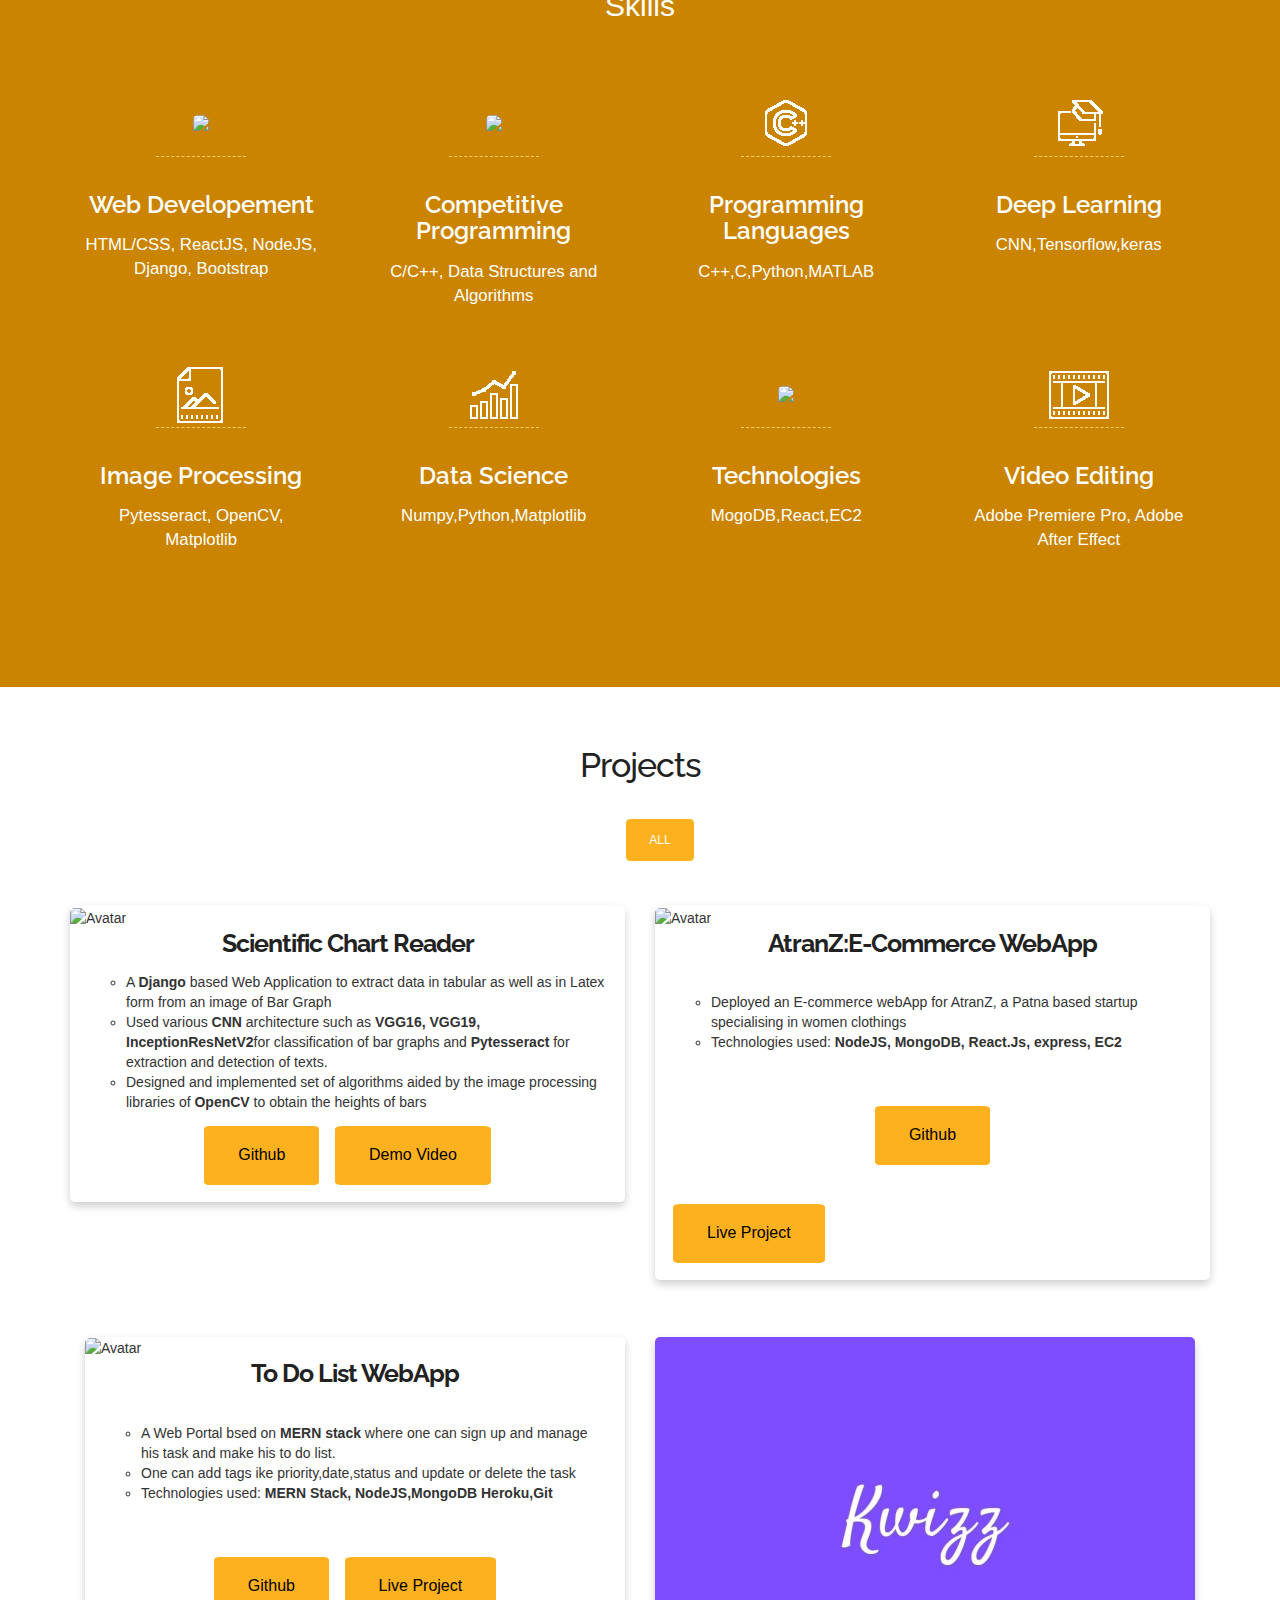
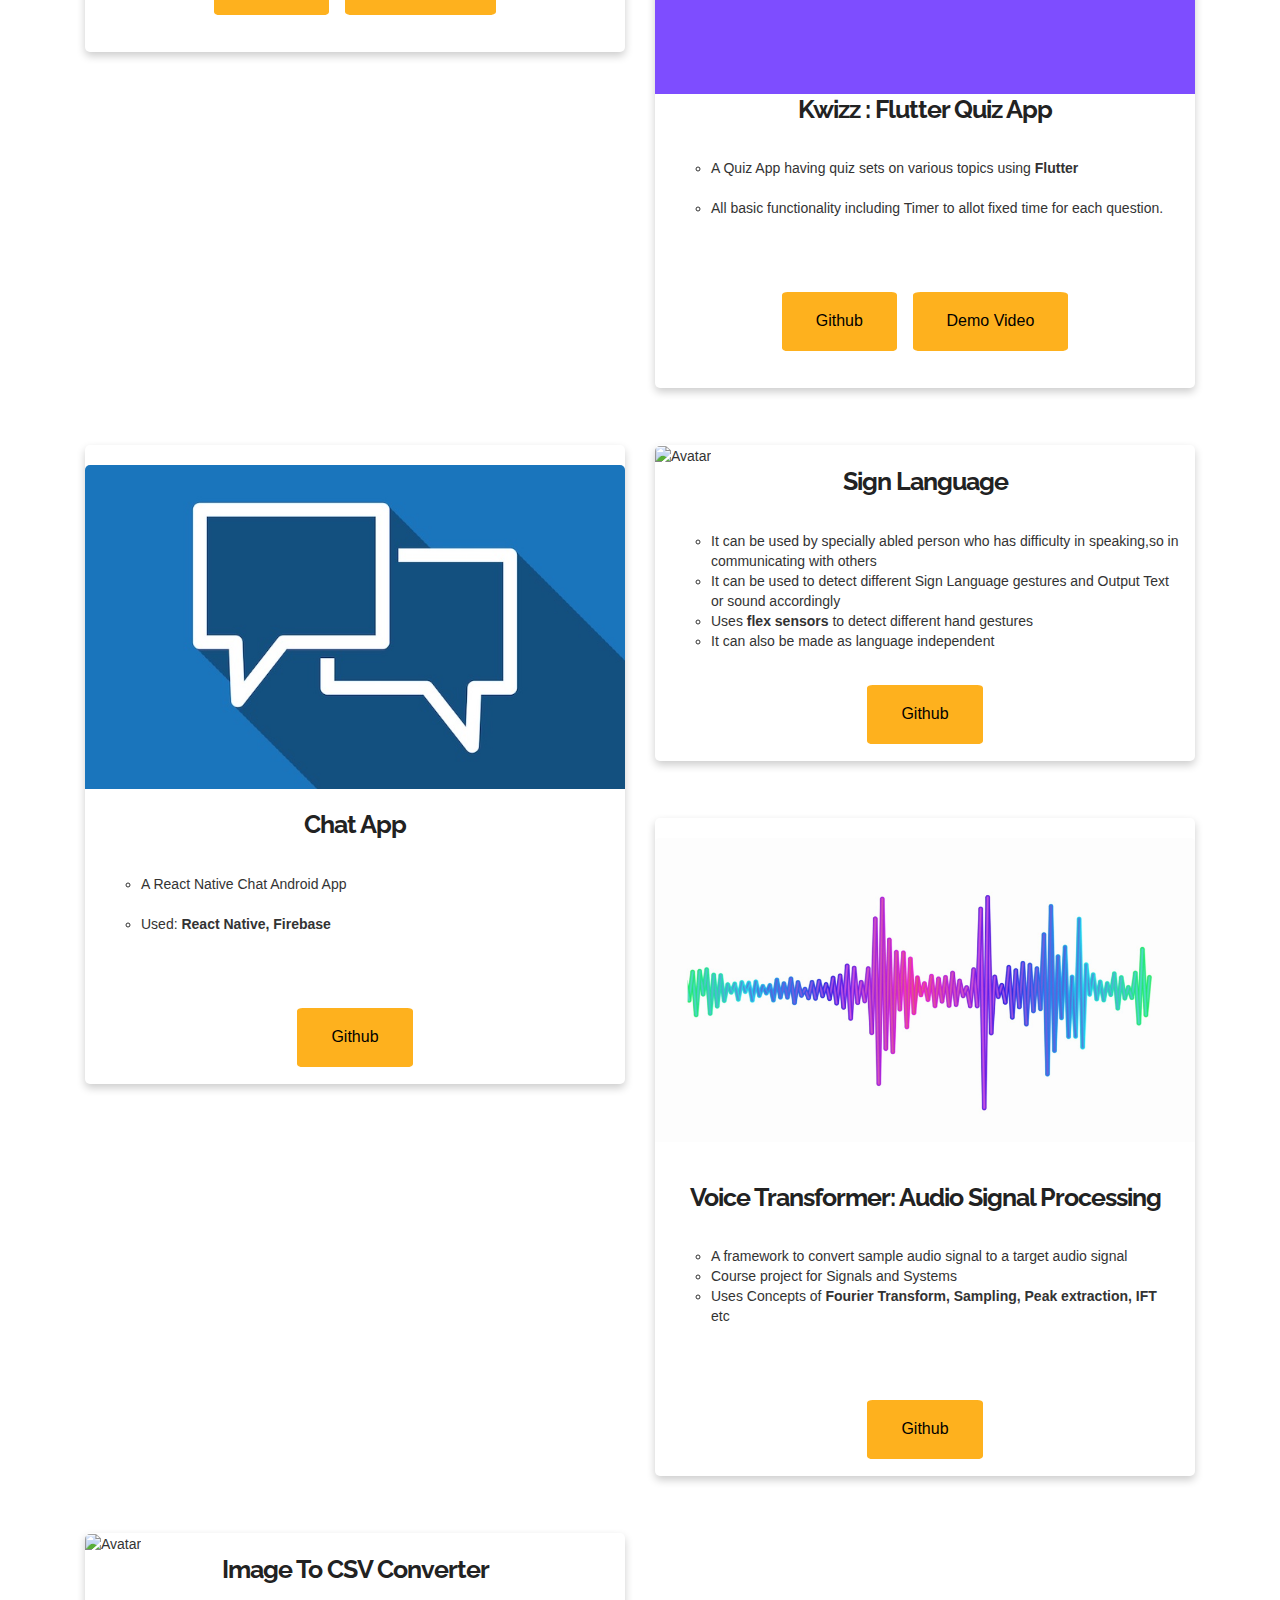
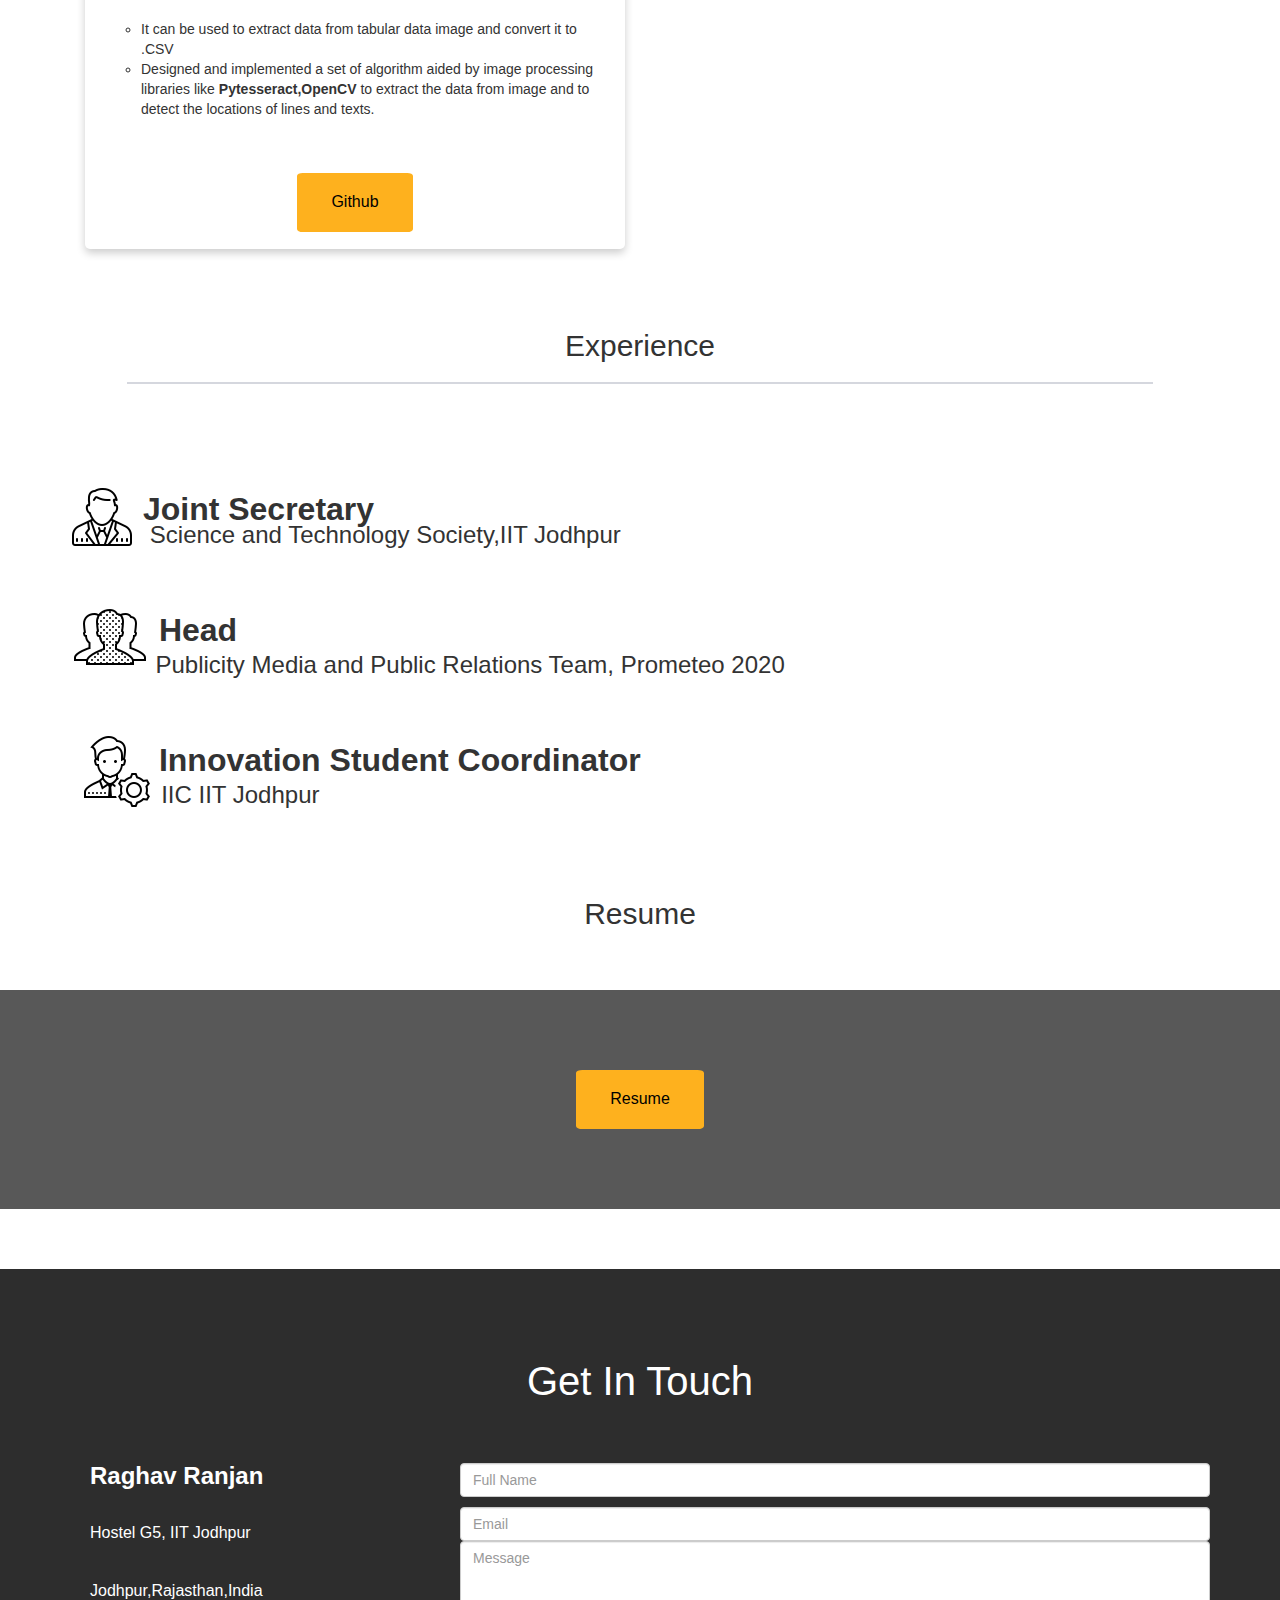
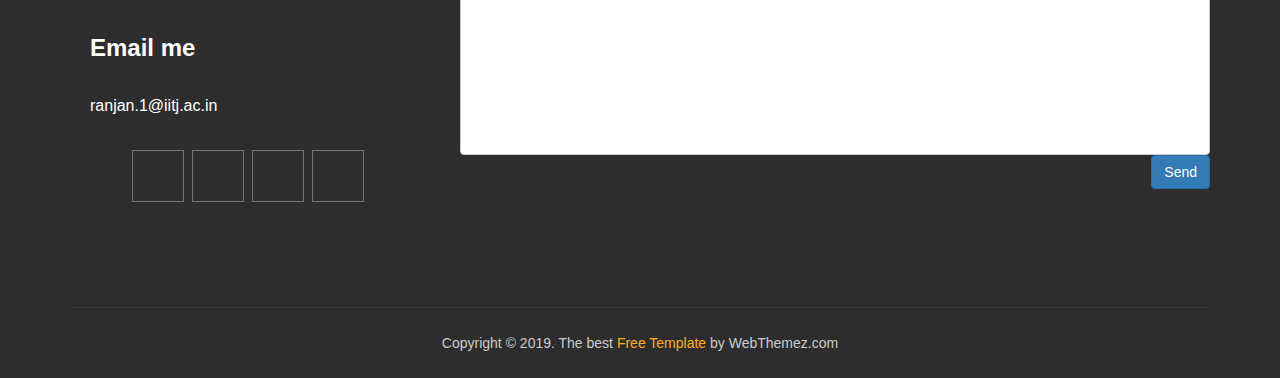
==== commit aa9b4577: "updated project" ====
--- a/index.html
+++ b/index.html
@@ -177,7 +177,7 @@
           <div class="service_block">
             
             <h3 class="animated fadeInUp wow">Technologies</h3>
-            <p class="animated fadeInDown wow"style="font-size: larger;">MogoDB,React </p>
+            <p class="animated fadeInDown wow"style="font-size: larger;">MogoDB,React,EC2 </p>
           </div>
         </div>
         <div class="col-md-3"> 
@@ -267,10 +267,9 @@
                 <h2 style="font-size: 25px;"><b>AtranZ:E-Commerce WebApp</b></h2>
                 <br>
                 <ul style="list-style-type: circle;">
-                  <li>Created an E-commerce webApp for AtranZ, a Patna based startup specialising
+                  <li>Deployed an E-commerce webApp for AtranZ, a Patna based startup specialising
                     in women clothings</li>
-                  <li>Technologies used: <b>NodeJS, MongoDB, React.Js, express</b></li>
-                  <li><b>ONGOING....</b></li>
+                  <li>Technologies used: <b>NodeJS, MongoDB, React.Js, express, EC2</b></li>
 
                   <br>
                 </ul>
@@ -279,6 +278,12 @@
                <form>
                 <div class="center"><button type="submit" formaction="https://github.com/raghavranjan005/AtranZ_WebApp" class="button button1" >Github</button></div>
               </form>
+
+              &nbsp;&nbsp;&nbsp;
+              <form>
+                <button type="submit" formaction="https://atranz.in/" class="button button1" >Live Project</button></div>
+              </form>
+
               </div>
               
               
@@ -307,7 +312,7 @@
               </form>
               &nbsp;&nbsp;&nbsp;
               <form>
-                <button type="submit" formaction="https://boiling-inlet-52744.herokuapp.com/" class="button button1" >LIve Project</button></div>
+                <button type="submit" formaction="https://boiling-inlet-52744.herokuapp.com/" class="button button1" >Live Project</button></div>
               </form>
               <br>
               
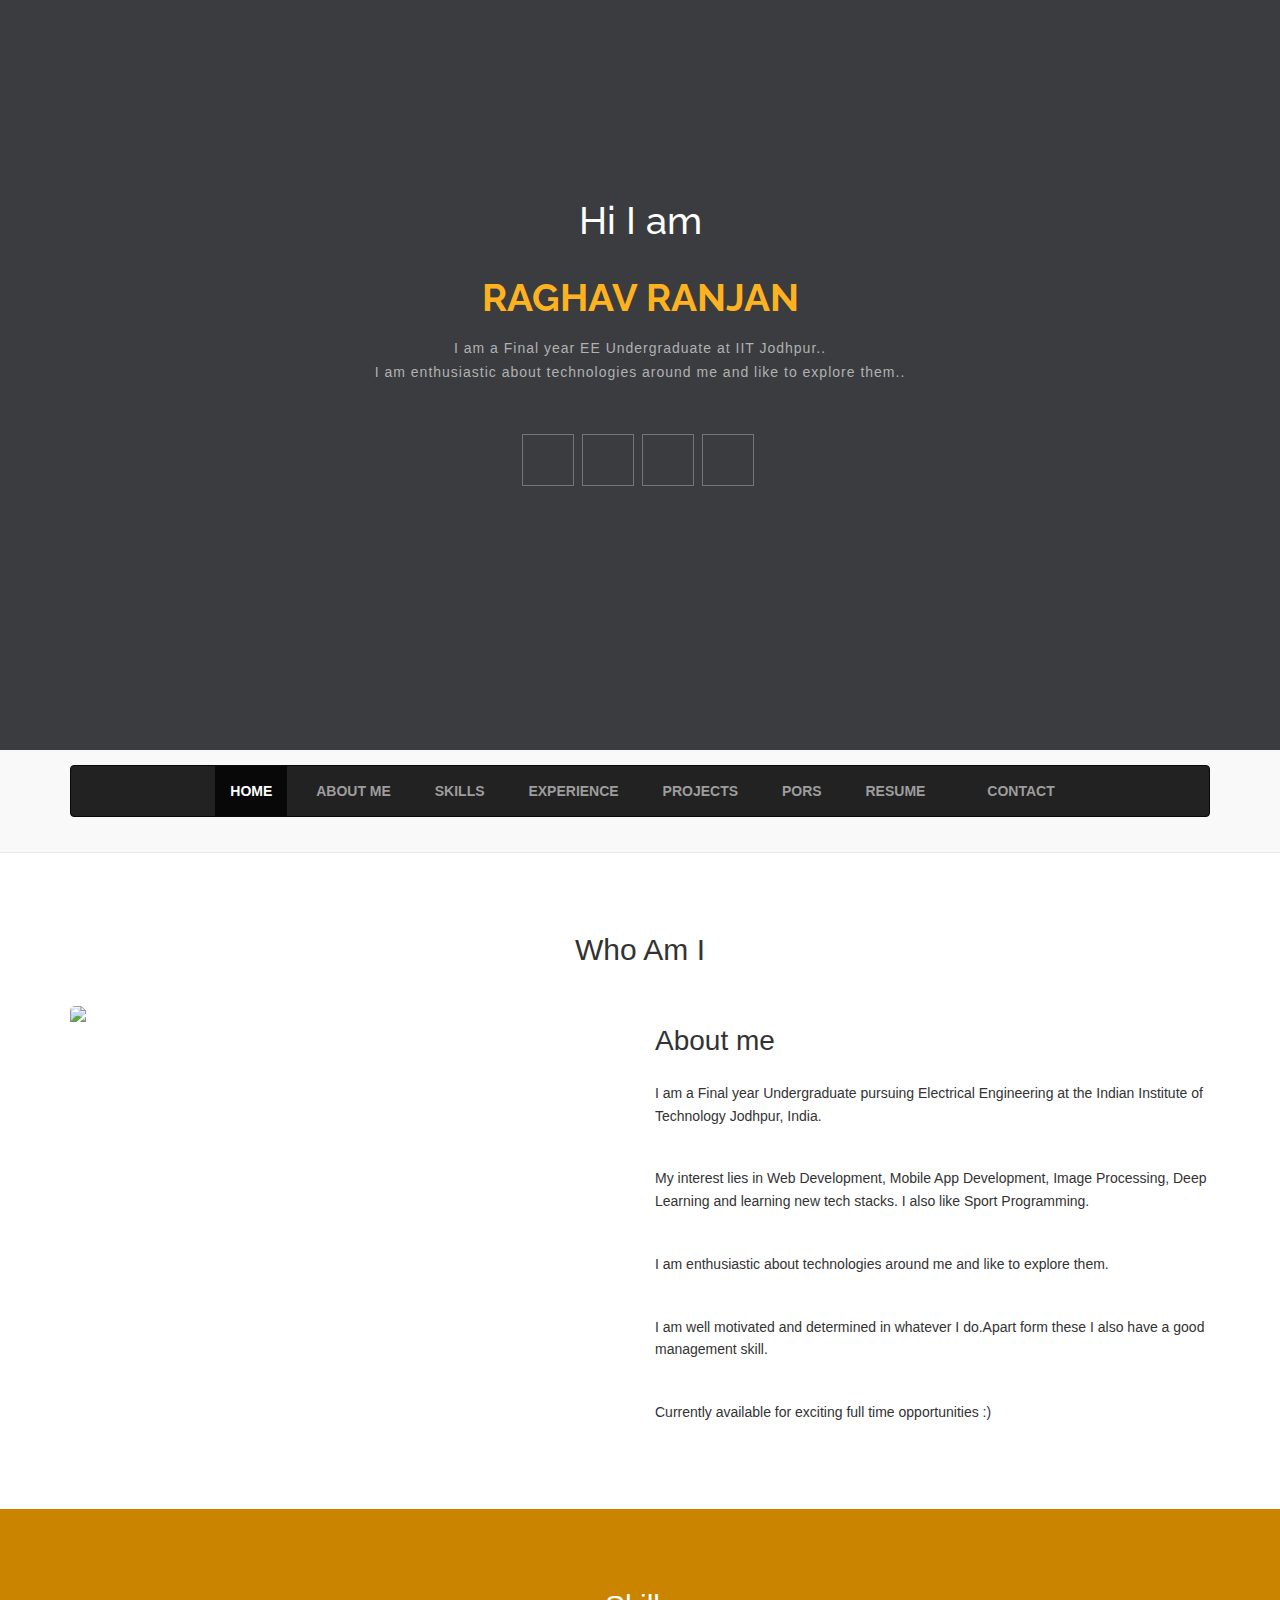
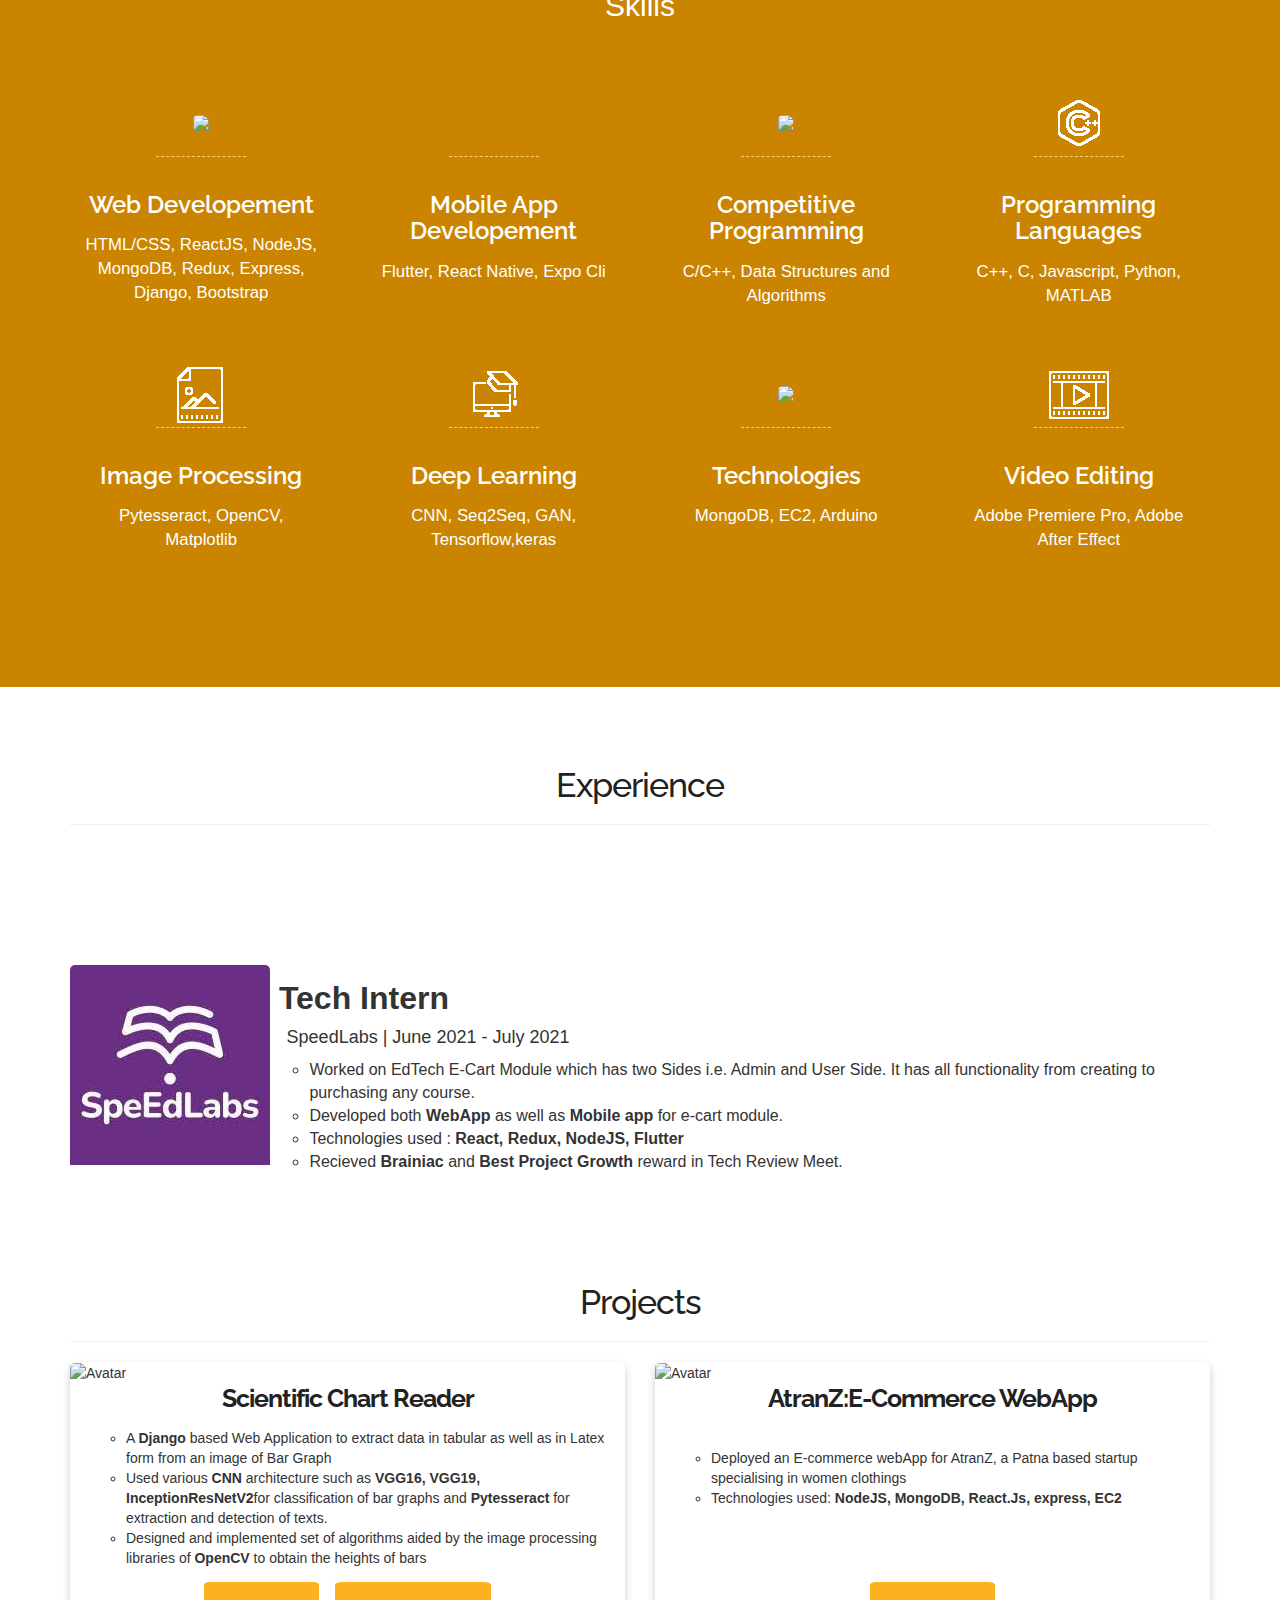
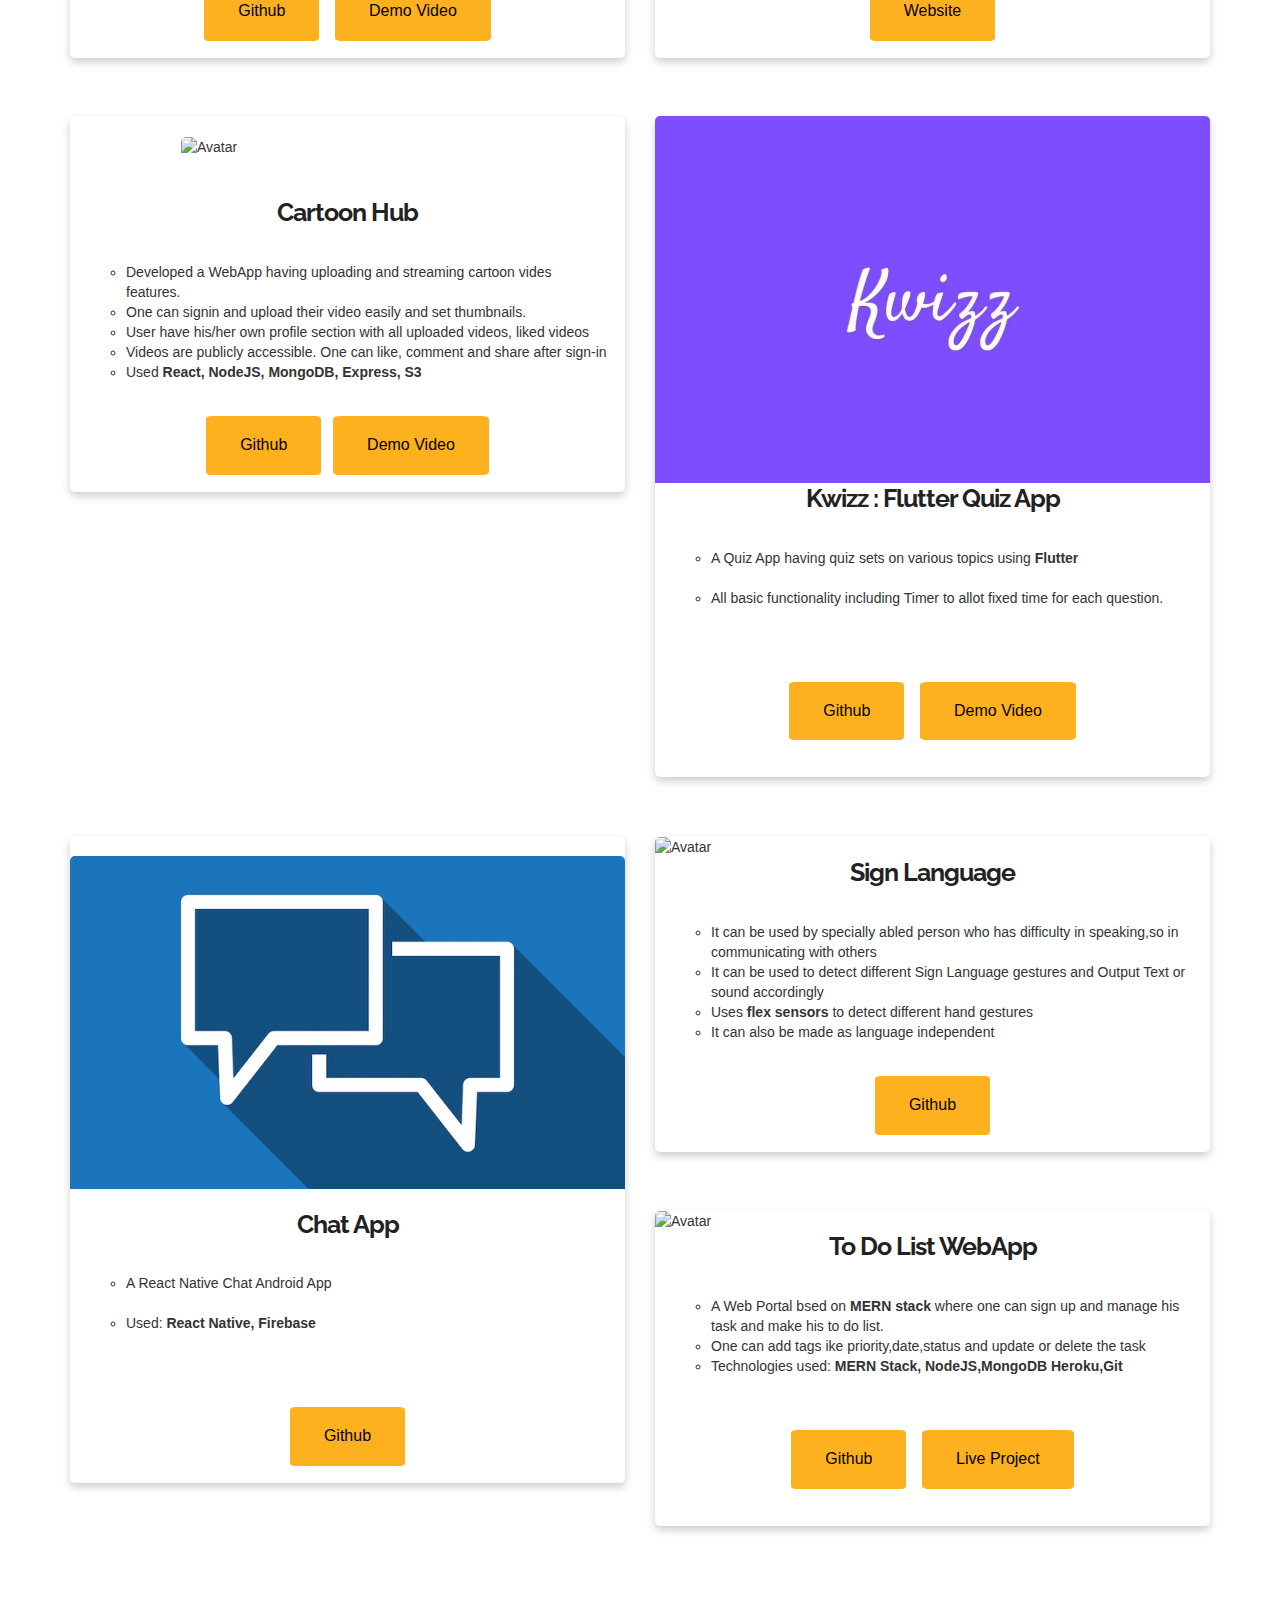
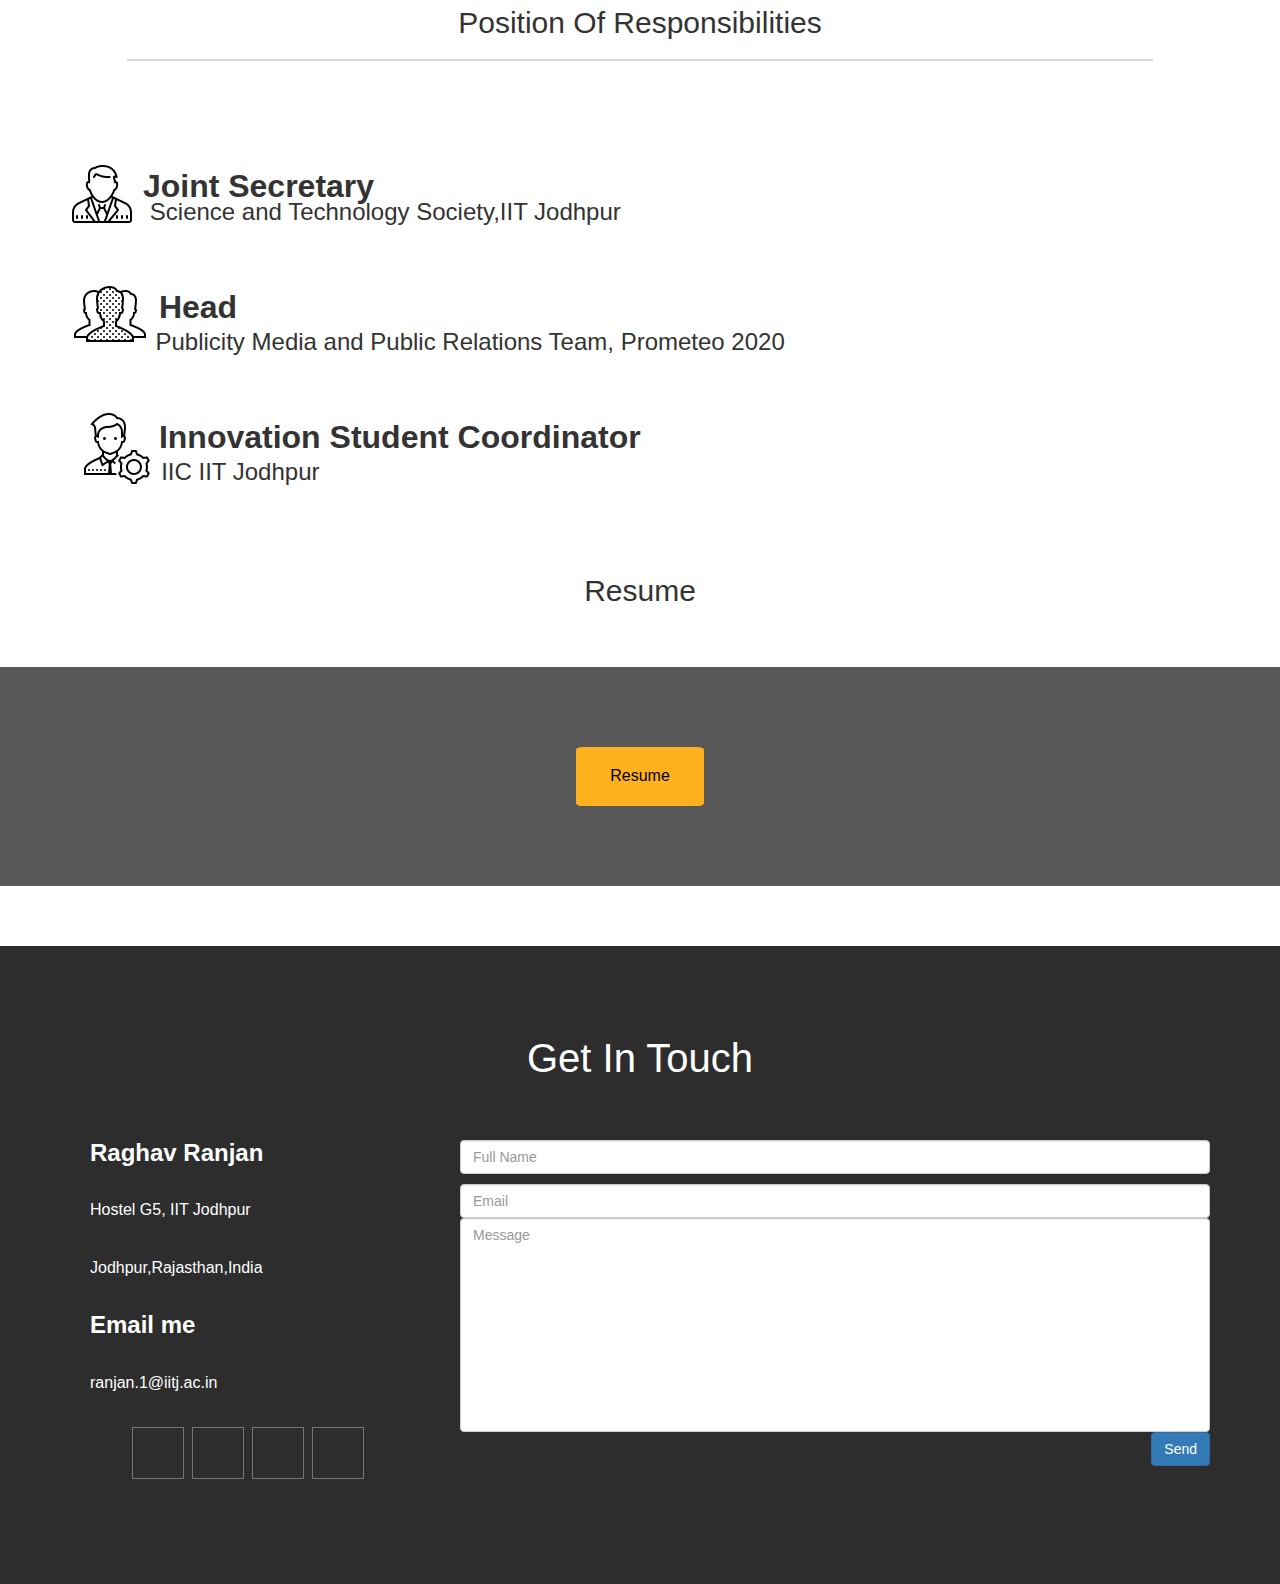
==== commit b87c8629: "updates" ====
--- a/index.html
+++ b/index.html
@@ -34,7 +34,7 @@
             <div class="top_left_cont intro zoomIn wow animated"> 
               <h2>Hi I am<br> <strong>RAGHAV RANJAN</strong></h2>
               <p>
-                I am a Pre-final year EE Undergraduate at IIT Jodhpur.. <br/>
+                I am a Final year EE Undergraduate at IIT Jodhpur.. <br/>
 			  I am enthusiastic about technologies around me and like to explore them.. <br/>
                </p>
                 <div class="underline"></div>             
@@ -67,8 +67,9 @@
 			  <li class="active"><a href="#hero_section" class="scroll-link">Home</a></li>
 			  <li><a href="#aboutUs" class="scroll-link">About Me</a></li>
 			  <li><a href="#service" class="scroll-link">Skills</a></li>
+        <li><a href="#Experience" class="scroll-link">Experience</a></li>
 			  <li><a href="#Portfolio" class="scroll-link">Projects</a></li>
-			<li><a href="#experience" class="scroll-link">Experience</a></li>
+        <li><a href="#experience" class="scroll-link">PORs</a></li>
 			  <li><a href="#clients" class="scroll-link">Resume</a></li>
         		<li><a href="#contact" class="scroll-link">Contact</a></li>
         
@@ -93,14 +94,14 @@
 								<div class="col-md-6">
 									<h3>About me</h3>
 									<p>
-										I am a Pre-Final year Undergraduate pursuing Electrical Engineering at the Indian Institute of Technology Jodhpur, India.
+										I am a Final year Undergraduate pursuing Electrical Engineering at the Indian Institute of Technology Jodhpur, India.
 									</p>
 									<p>
-										 My interest lies in Deep learning, Web Development and Mobile App Development. I also like Sport Programming.
+										 My interest lies in  Web Development, Mobile App Development, Image Processing, Deep Learning and learning new tech stacks. I also like Sport Programming.
 									</p>
                   <p>I am enthusiastic about technologies around me and like to explore them.</p>
                   <p> I am well motivated and determined in whatever I do.Apart form these I also have a good management skill.</p>
-                  <p>Currently available for exciting internship opportunities :)</p>
+                  <p>Currently available for exciting full time opportunities :)</p>
 								 
 								</div><!-- /.col-md-6 -->
 								
@@ -124,11 +125,19 @@
         <div class="col-md-3">
           <div class="service_icon icon3  delay-03s animated wow zoomIn"> <span><i><img src="output-onlinepngtools.png"></i></span> </div>
                 <div class="service_block">
+                  <h3 class="animated fadeInUp wow" >Web Developement</h3>
+                    <p class="animated fadeInDown wow" style="font-size: larger;">HTML/CSS, ReactJS, NodeJS, MongoDB, Redux, Express,  Django, Bootstrap </p>
                   
-                  <h3 class="animated fadeInUp wow" >Web Developement</h3>
-                  <p class="animated fadeInDown wow" style="font-size: larger;">HTML/CSS, ReactJS, NodeJS, Django, Bootstrap </p>
                 </div>
               </div>
+          <div class="col-md-3">
+            <div class="service_icon icon3  delay-03s animated wow zoomIn"> <span><i class="fa fa-mobile" style="font-size: 68px;"></i></span> </div>
+                  <div class="service_block">
+                    <h3 class="animated fadeInUp wow" >Mobile App Developement</h3>
+                  <p class="animated fadeInDown wow" style="font-size: larger;">Flutter, React Native, Expo Cli </p>
+                    
+                  </div>
+                </div>
         <div class="col-md-3">
 		<div class="service_icon delay-03s animated wow  zoomIn"> <span><i ><img src="output-onlinepngtools (2).png" ></i></span> </div>
           <div class="service_block">
@@ -141,17 +150,11 @@
 		<div class="service_icon icon2  delay-03s animated wow zoomIn"> <span><i><img src="c++.png"></i></span> </div> 
 		<div class="service_block">
             <h3 class="animated fadeInUp wow">Programming Languages</h3>
-            <p class="animated fadeInDown wow"style="font-size: larger;">C++,C,Python,MATLAB</p>
-          </div>
-        </div>
-        
-        <div class="col-md-3"> 
-          <div class="service_icon icon2  delay-03s animated wow zoomIn"> <span><i><img src="deeplearning.png"></i></span> </div> 
-          <div class="service_block">
-                  <h3 class="animated fadeInUp wow">Deep Learning</h3>
-                  <p class="animated fadeInDown wow"style="font-size: larger;">CNN,Tensorflow,keras</p>
-                </div>
-              </div>
+            <p class="animated fadeInDown wow"style="font-size: larger;">C++, C, Javascript, Python, MATLAB</p>
+          </div>
+        </div>
+        
+        
         
       </div> 
 
@@ -164,20 +167,27 @@
                   <p class="animated fadeInDown wow" style="font-size: larger;">Pytesseract, OpenCV, Matplotlib </p>
                 </div>
               </div>
-        <div class="col-md-3">
+              <div class="col-md-3"> 
+                <div class="service_icon icon2  delay-03s animated wow zoomIn"> <span><i><img src="deeplearning.png"></i></span> </div> 
+                <div class="service_block">
+                        <h3 class="animated fadeInUp wow">Deep Learning</h3>
+                        <p class="animated fadeInDown wow"style="font-size: larger;">CNN, Seq2Seq, GAN, Tensorflow,keras</p>
+                      </div>
+                    </div>
+        <!-- <div class="col-md-3">
 		<div class="service_icon delay-03s animated wow  zoomIn"> <span><i ><img src="data.png" ></i></span> </div>
           <div class="service_block">
             
             <h3 class="animated fadeInUp wow" >Data Science</h3>
             <p class="animated fadeInDown wow" style="font-size: larger;">Numpy,Python,Matplotlib </p>
           </div>
-        </div>
+        </div> -->
 		  <div class="col-md-3">
 		<div class="service_icon icon3  delay-03s animated wow zoomIn"> <span><i ><img src="Webp.net-resizeimage (1).png"></i></span> </div>
           <div class="service_block">
             
             <h3 class="animated fadeInUp wow">Technologies</h3>
-            <p class="animated fadeInDown wow"style="font-size: larger;">MogoDB,React,EC2 </p>
+            <p class="animated fadeInDown wow"style="font-size: larger;">MongoDB, EC2, Arduino </p>
           </div>
         </div>
         <div class="col-md-3"> 
@@ -196,7 +206,59 @@
 <!--Service-->
 
 
-
+<section id="Experience" class="content"> 
+  
+  <!-- Container -->
+  <div class="container portfolio_title"> 
+    
+    <!-- Title -->
+    <div class="section-title" style="margin-top: 80px;">
+      <h2>Experience</h2>
+      <hr></hr>
+	  
+    </div>
+    <!--/Title --> 
+    
+  </div>
+  <!-- Container -->
+  
+  <div class="portfolio-top"></div>
+  
+  <!-- Portfolio Filters -->
+  <div class="portfolio"> 
+  
+    <!--/Portfolio Filters --> 
+
+
+    <div class="container">
+      <div class="row">
+        <div class="col-sm-12">  
+          <p ><img src="./img/speedlabs.jpg" style="margin-top: 120px;" ><strong style="font-size: xx-large;">&nbsp;Tech Intern</strong></p>
+          <p style="font-size:large;padding-left:19%; margin-top: -150px;">SpeedLabs  |  June 2021 - July 2021</p>
+          <ul style="list-style-type: circle; font-size:medium; padding-left:21%;">
+            
+            <li>Worked on EdTech E-Cart Module which has two Sides i.e. Admin and User
+            Side. It has all functionality from creating to purchasing any course.</li>
+            <li>Developed both <strong>WebApp</strong> as well as <strong>Mobile app</strong> for e-cart module.</li>
+            <li>Technologies used : <strong>React, Redux, NodeJS, Flutter</strong></li>
+            <li>Recieved <strong>Brainiac</strong> and <strong>Best Project Growth</strong> reward in Tech Review Meet.</li>
+          
+          </ul>
+          <br><br>
+          
+        </div>
+      </div>
+
+        </div>
+
+        </div>
+
+
+
+
+    
+   
+  </section>
 
 
 <!-- Portfolio -->
@@ -208,7 +270,7 @@
     <!-- Title -->
     <div class="section-title">
       <h2>Projects</h2>
-	  
+        <hr></hr>
     </div>
     <!--/Title --> 
     
@@ -220,13 +282,6 @@
   <!-- Portfolio Filters -->
   <div class="portfolio"> 
     
-    <div id="filters" class="sixteen columns">
-      <ul class="clearfix">
-        <li><a id="all" href="#" data-filter="*" class="active">
-          <h5>All</h5>
-          </a></li>
-      </ul>
-    </div>
     <!--/Portfolio Filters --> 
 
 
@@ -270,27 +325,140 @@
                   <li>Deployed an E-commerce webApp for AtranZ, a Patna based startup specialising
                     in women clothings</li>
                   <li>Technologies used: <b>NodeJS, MongoDB, React.Js, express, EC2</b></li>
-
+                </ul>
+                <br>
+                <br><br>
+                <div class="center">
+              <form>
+                <button type="submit" formaction="https://atranz.in" class="button button1" >Website</button></div>
+              </form>
+
+              </div>
+              
+              
+            </div>
+          </div>
+        </div>
+
+        <div class="col-sm-6" style="padding-top:5%" >
+          <div class="card">
+            <br>
+            <img src="https://cartoonhub.s3.ap-south-1.amazonaws.com/Copy+of+Cartoon+HUB.png" alt="Avatar" style="width:55%;margin-left: 20%;">
+            <div class="container1" >
+              <div class="section-title">
+              <br>
+              <br>
+                <h2 style="font-size: 25px;"><b>Cartoon Hub</b></h2>
+                <br>
+                <ul style="list-style-type: circle;">
+                  <li>Developed a WebApp having uploading and streaming cartoon vides features.</li>
+                  <li>One can signin and upload their video easily and set thumbnails.</li>
+                  <li>User have his/her own profile section with all uploaded videos, liked videos</li>
+                  <li>Videos are publicly accessible. One can like, comment and share after sign-in</li>
+                  <li>Used <b>React, NodeJS, MongoDB, Express, S3</b></li>
+                  
+                </ul>
+                <br>
+               <form>
+                <div class="center">
+                <button type="submit" formaction="https://github.com/raghavranjan005/CartoonHub" class="button button1" >Github</button>
+                &nbsp;&nbsp;
+                <button type="submit" formaction="https://youtu.be/lC_Y8aUjWOQ" class="button button1" >Demo Video</button>
+              </div>
+              </form>
+              </div>
+              
+              
+            </div>
+          </div>
+        </div>
+
+
+        <div class="col-sm-6" style="padding-top:5%" >
+          <div class="card">
+            <img src="img/kwizz2.jpeg" alt="Avatar" style="width:100%">
+            <div class="container1" >
+              <div class="section-title">
+                <h2 style="font-size: 25px;"><b>Kwizz : Flutter Quiz App</b></h2>
+                <br>
+                <ul style="list-style-type: circle;">
+                  <li>A Quiz App having quiz sets on various topics using <b>Flutter</b></li>
+                <br>
+                  <li>All basic functionality including Timer to allot fixed time for each question.</li>
                   <br>
+                </ul>
+                <br>
+                <br>
+                <form>
+                  <div class="center"> <button type="submit" formaction="https://github.com/raghavranjan005/Kwizz-Flutter_Quiz_App" class="button button1" >Github</button>
+                 </form>
+                 &nbsp;&nbsp;&nbsp;
+                 <form>
+                   <button type="submit" formaction="https://drive.google.com/drive/folders/1lMo5Axss96OAhvTTJ2-9g4pAt2xuu05o?usp=sharing" class="button button1" >Demo Video</button></div>
+                 </form>
+              <br>
+              </div>
+              
+              
+            </div>
+          </div>
+        </div>
+
+
+        <div class="col-sm-6" style="padding-top:5%" >
+          <div class="card">
+            <br>
+            <img src="img/chat.jpg" alt="Avatar" style="width:100%">
+            <div class="container1" >
+              <div class="section-title">
+              <br>
+                <h2 style="font-size: 25px;"><b>Chat App</b></h2>
+                <br>
+                <ul style="list-style-type: circle;">
+                  <li>A React Native Chat Android App</li>
+                  <br>
+                  <li>Used: <b>React Native, Firebase</b></li>
+                  
+                </ul>
+                <br>
+                <br>
+                <br>
+               <form>
+                <div class="center"><button type="submit" formaction="https://github.com/raghavranjan005/Chat-App" class="button button1" >Github</button></div>
+              </form>
+              </div>
+              
+              
+            </div>
+          </div>
+        </div>
+
+        <div class="col-sm-6" style="padding-top:5%" >
+          <div class="card">
+            <img src="img/444.jpg" alt="Avatar" style="width:100%">
+            <div class="container1" >
+              <div class="section-title">
+                <h2 style="font-size: 25px;"><b>Sign Language</b></h2>
+                <br>
+                <ul style="list-style-type: circle;">
+                  <li>It can be used by specially abled person who has difficulty in speaking,so in communicating with others</li>
+                  <li>It can be used to detect different Sign Language gestures and Output Text or sound accordingly</li>
+                  <li>Uses <b>flex sensors</b> to detect different hand gestures</li>
+                  <li>It can also be made as language independent</li>
+                  
                 </ul>
                 <br>
          
                <form>
-                <div class="center"><button type="submit" formaction="https://github.com/raghavranjan005/AtranZ_WebApp" class="button button1" >Github</button></div>
+                <div class="center"><button type="submit" formaction="https://github.com/raghavranjan005/Sign-Lnguage" class="button button1" >Github</button></div>
               </form>
-
-              &nbsp;&nbsp;&nbsp;
-              <form>
-                <button type="submit" formaction="https://atranz.in/" class="button button1" >Live Project</button></div>
-              </form>
-
-              </div>
-              
-              
-            </div>
-          </div>
-        </div>
-
+              </div>
+              
+              
+            </div>
+          </div>
+        </div>
+        
         <div class="col-sm-6" style="padding-top:5%" >
           <div class="card">
             <img src="img/22.jpg" alt="Avatar" style="width:100%">
@@ -319,125 +487,10 @@
               
             </div>
           </div>
-        </div>
-
-
-        <div class="col-sm-6" style="padding-top:5%" >
-          <div class="card">
-            <img src="img/kwizz2.jpeg" alt="Avatar" style="width:100%">
-            <div class="container1" >
-              <div class="section-title">
-                <h2 style="font-size: 25px;"><b>Kwizz : Flutter Quiz App</b></h2>
-                <br>
-                <ul style="list-style-type: circle;">
-                  <li>A Quiz App having quiz sets on various topics using <b>Flutter</b></li>
-                <br>
-                  <li>All basic functionality including Timer to allot fixed time for each question.</li>
-                  <br>
-                </ul>
-                <br>
-                <br>
-                <form>
-                  <div class="center"> <button type="submit" formaction="https://github.com/raghavranjan005/Kwizz-Flutter_Quiz_App" class="button button1" >Github</button>
-                 </form>
-                 &nbsp;&nbsp;&nbsp;
-                 <form>
-                   <button type="submit" formaction="https://drive.google.com/drive/folders/1lMo5Axss96OAhvTTJ2-9g4pAt2xuu05o?usp=sharing" class="button button1" >Demo Video</button></div>
-                 </form>
-              <br>
-              </div>
-              
-              
-            </div>
-          </div>
-        </div>
-
-
-        <div class="col-sm-6" style="padding-top:5%" >
-          <div class="card">
-            <br>
-            <img src="img/chat.jpg" alt="Avatar" style="width:100%">
-            <div class="container1" >
-              <div class="section-title">
-              <br>
-                <h2 style="font-size: 25px;"><b>Chat App</b></h2>
-                <br>
-                <ul style="list-style-type: circle;">
-                  <li>A React Native Chat Android App</li>
-                  <br>
-                  <li>Used: <b>React Native, Firebase</b></li>
-                  
-                </ul>
-                <br>
-                <br>
-                <br>
-               <form>
-                <div class="center"><button type="submit" formaction="https://github.com/raghavranjan005/Chat-App" class="button button1" >Github</button></div>
-              </form>
-              </div>
-              
-              
-            </div>
-          </div>
-        </div>
-
-        <div class="col-sm-6" style="padding-top:5%" >
-          <div class="card">
-            <img src="img/444.jpg" alt="Avatar" style="width:100%">
-            <div class="container1" >
-              <div class="section-title">
-                <h2 style="font-size: 25px;"><b>Sign Language</b></h2>
-                <br>
-                <ul style="list-style-type: circle;">
-                  <li>It can be used by specially abled person who has difficulty in speaking,so in communicating with others</li>
-                  <li>It can be used to detect different Sign Language gestures and Output Text or sound accordingly</li>
-                  <li>Uses <b>flex sensors</b> to detect different hand gestures</li>
-                  <li>It can also be made as language independent</li>
-                  
-                </ul>
-                <br>
-         
-               <form>
-                <div class="center"><button type="submit" formaction="https://github.com/raghavranjan005/Sign-Lnguage" class="button button1" >Github</button></div>
-              </form>
-              </div>
-              
-              
-            </div>
-          </div>
-        </div>
-
-        <div class="col-sm-6" style="padding-top:5%" >
-          <div class="card">
-            <br>
-            <img src="img/1_QhclDhSM-sYB056i5JATuw.jpeg" alt="Avatar" style="width:100%">
-            <div class="container1" >
-              <div class="section-title">
-              <br>
-              <br>
-                <h2 style="font-size: 25px;"><b>Voice Transformer: Audio signal Processing</b></h2>
-                <br>
-                <ul style="list-style-type: circle;">
-                  <li>A framework to convert sample audio signal to a target audio signal</li>
-                  <li>Course project for Signals and Systems</li>
-                  <li>Uses Concepts of <b>Fourier Transform, Sampling, Peak extraction, IFT</b> etc</li>
-                  
-                </ul>
-                <br>
-                <br>
-                <br>
-               <form>
-                <div class="center"><button type="submit" formaction="https://github.com/raghavranjan005/Voice-Transformer" class="button button1" >Github</button></div>
-              </form>
-              </div>
-              
-              
-            </div>
-          </div>
-        </div>
-        
-
-        <div class="col-sm-6" style="padding-top:5%" >
+        
+        
+
+        <!-- <div class="col-sm-6" style="padding-top:5%" >
           <div class="card">
             <img src="img/33.jpeg" alt="Avatar" style="width:100%">
             <div class="container1" >
@@ -459,7 +512,7 @@
               
             </div>
           </div>
-        </div>
+        </div> -->
 
 
 
@@ -476,7 +529,7 @@
   </section>
 
   <section class="Experience" id="experience"><!--page_section-->
-    <h2>Experience</h2>
+    <h2>Position of Responsibilities</h2>
     <hr class="new1"></hr>
     <br><br><br><br>
   <!--page_section-->
@@ -585,7 +638,7 @@
     </section>
   </div>
   <div class="container">
-    <div class="footer_bottom"><span>Copyright © 2019. The best <a href="https://webthemez.com/tag/free" target="_blank">Free Template</a> by WebThemez.com</span> </div>
+    <!-- <div class="footer_bottom"><span>Copyright © 2019. The best <a href="https://webthemez.com/tag/free" target="_blank">Free Template</a> by WebThemez.com</span> </div> -->
   </div>
 </footer>
 
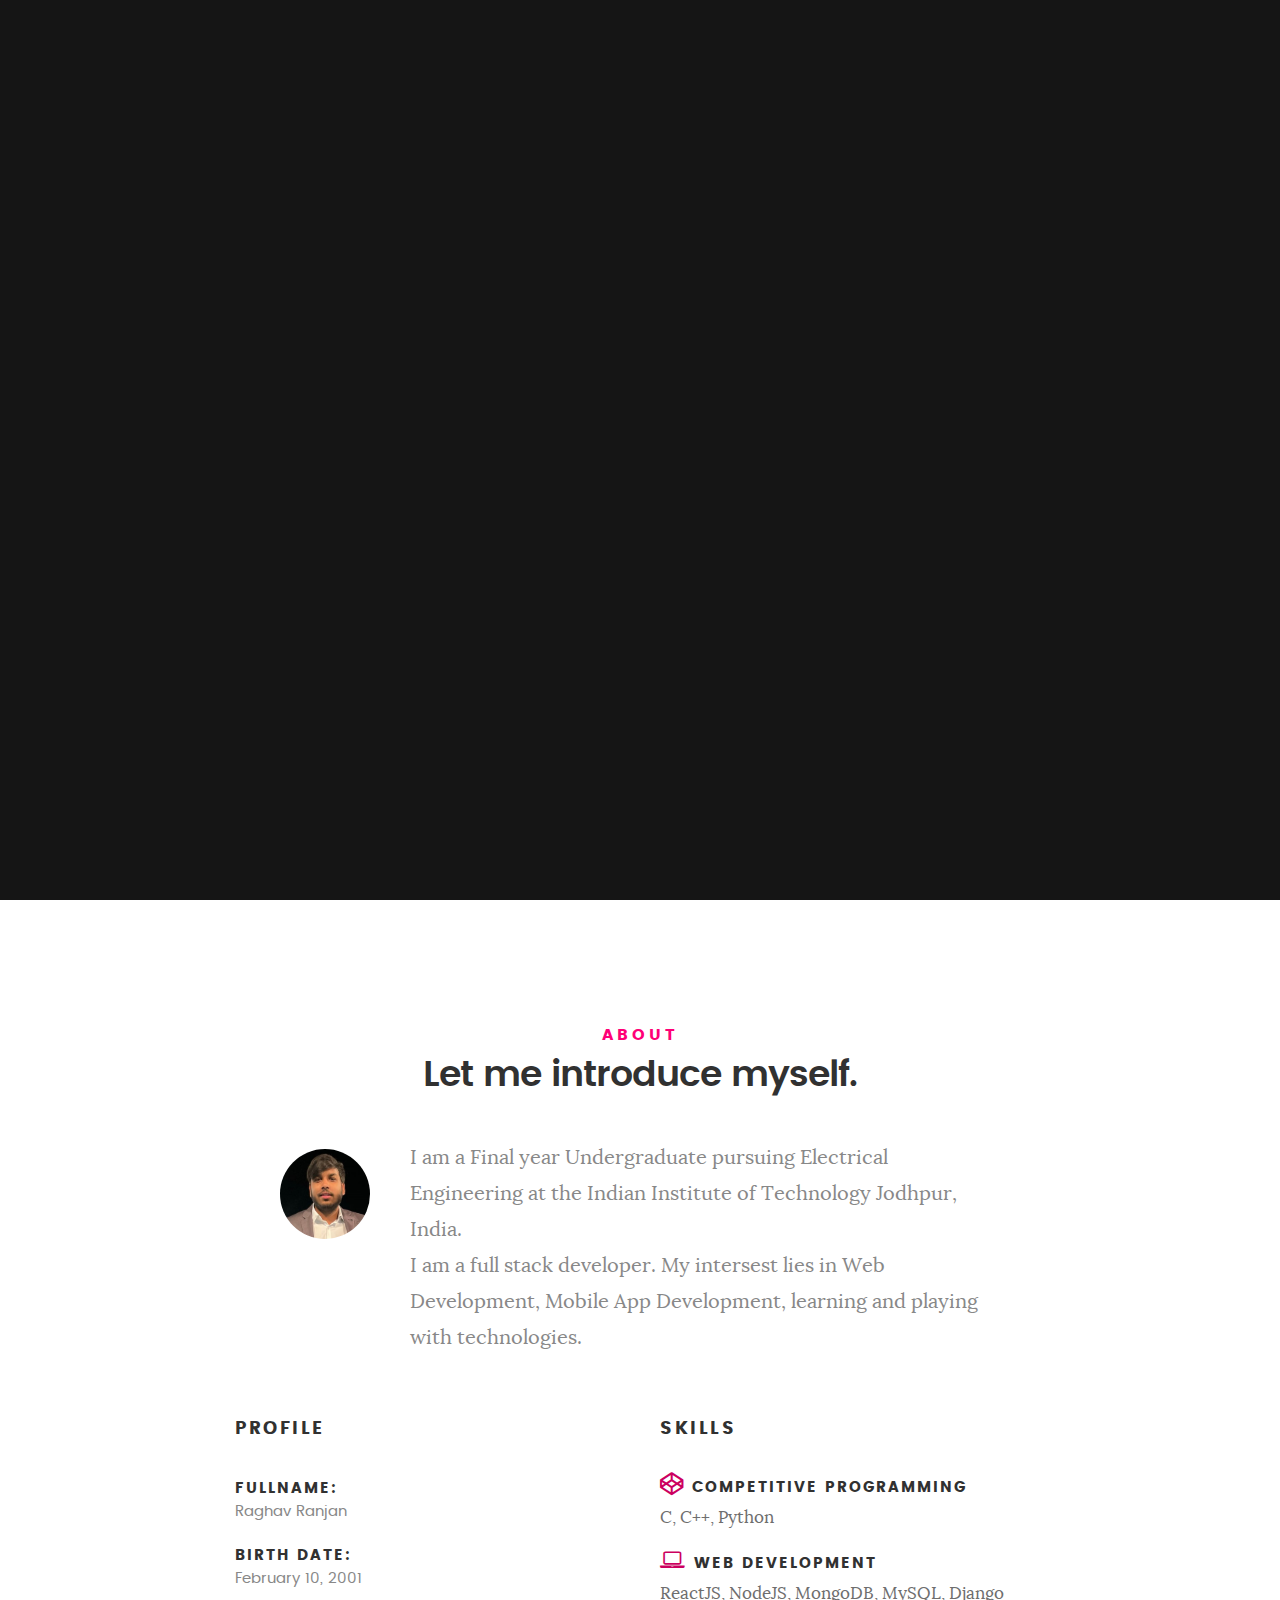
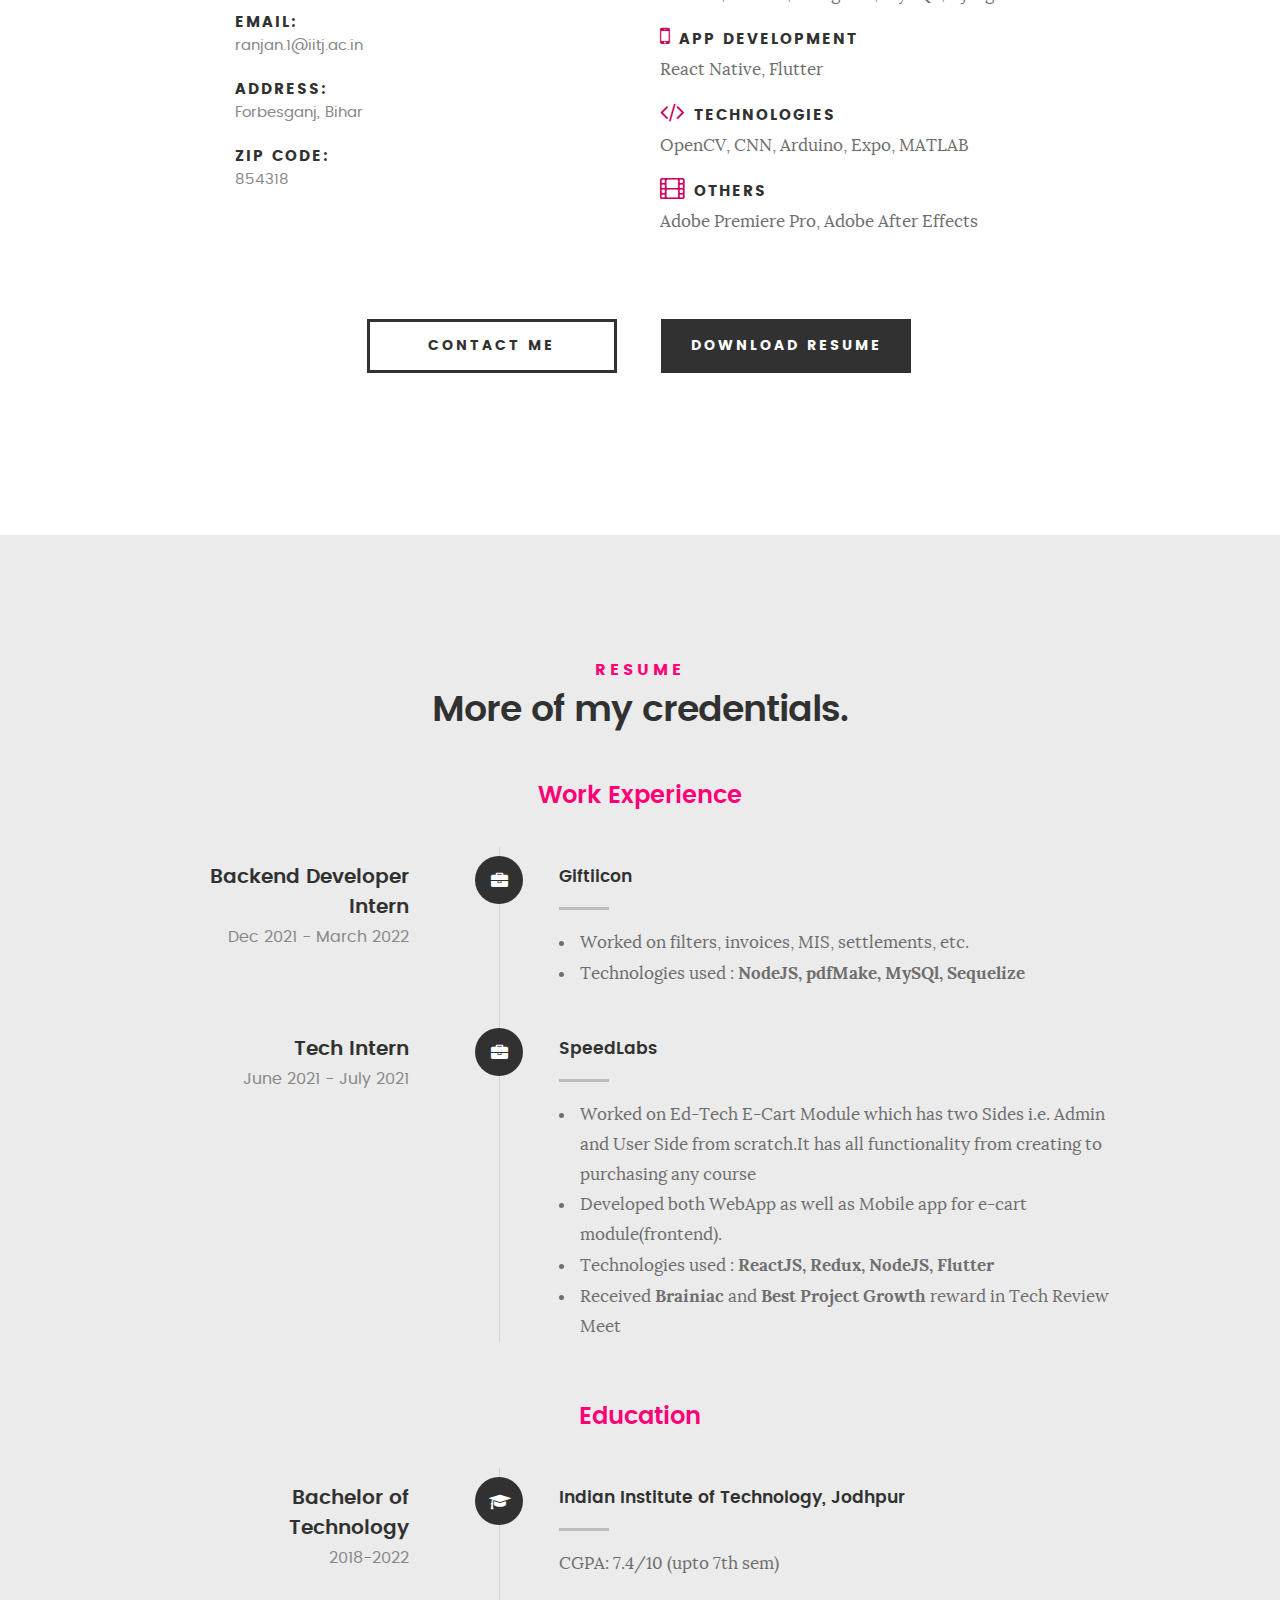
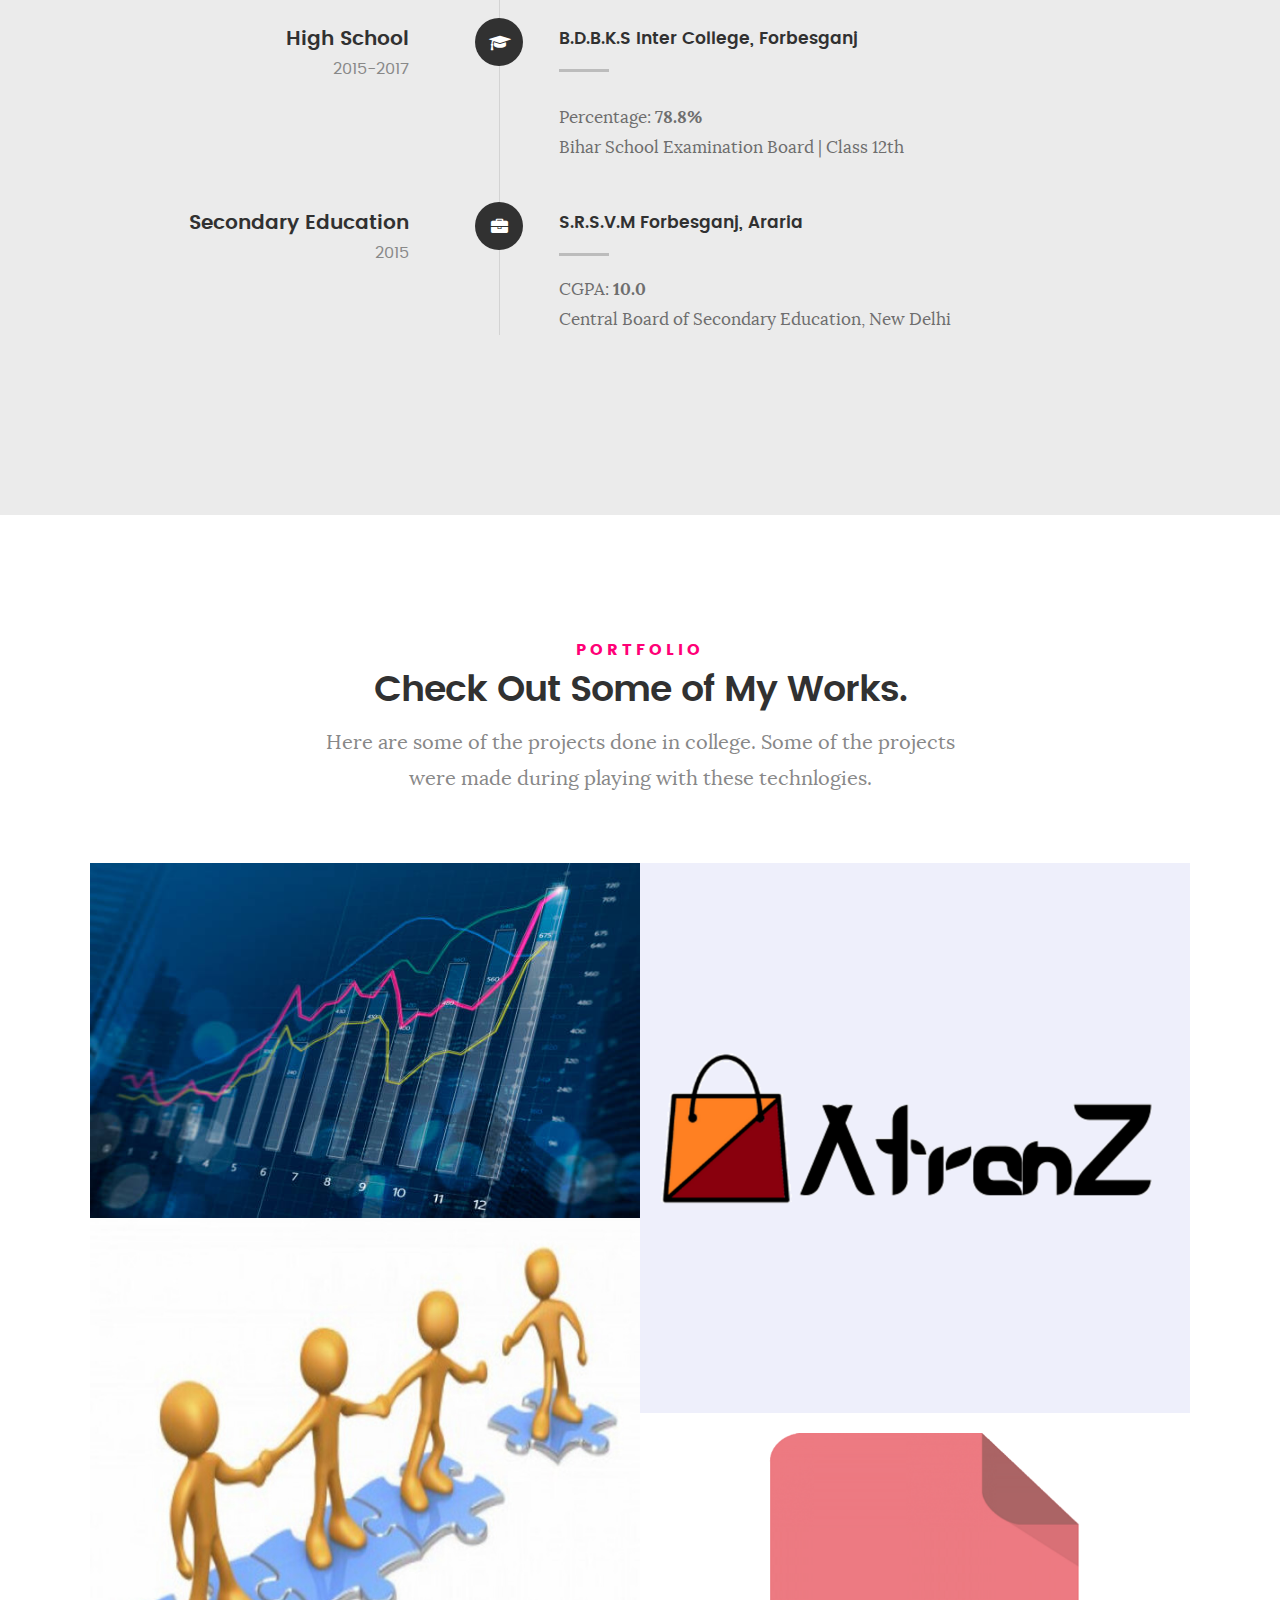
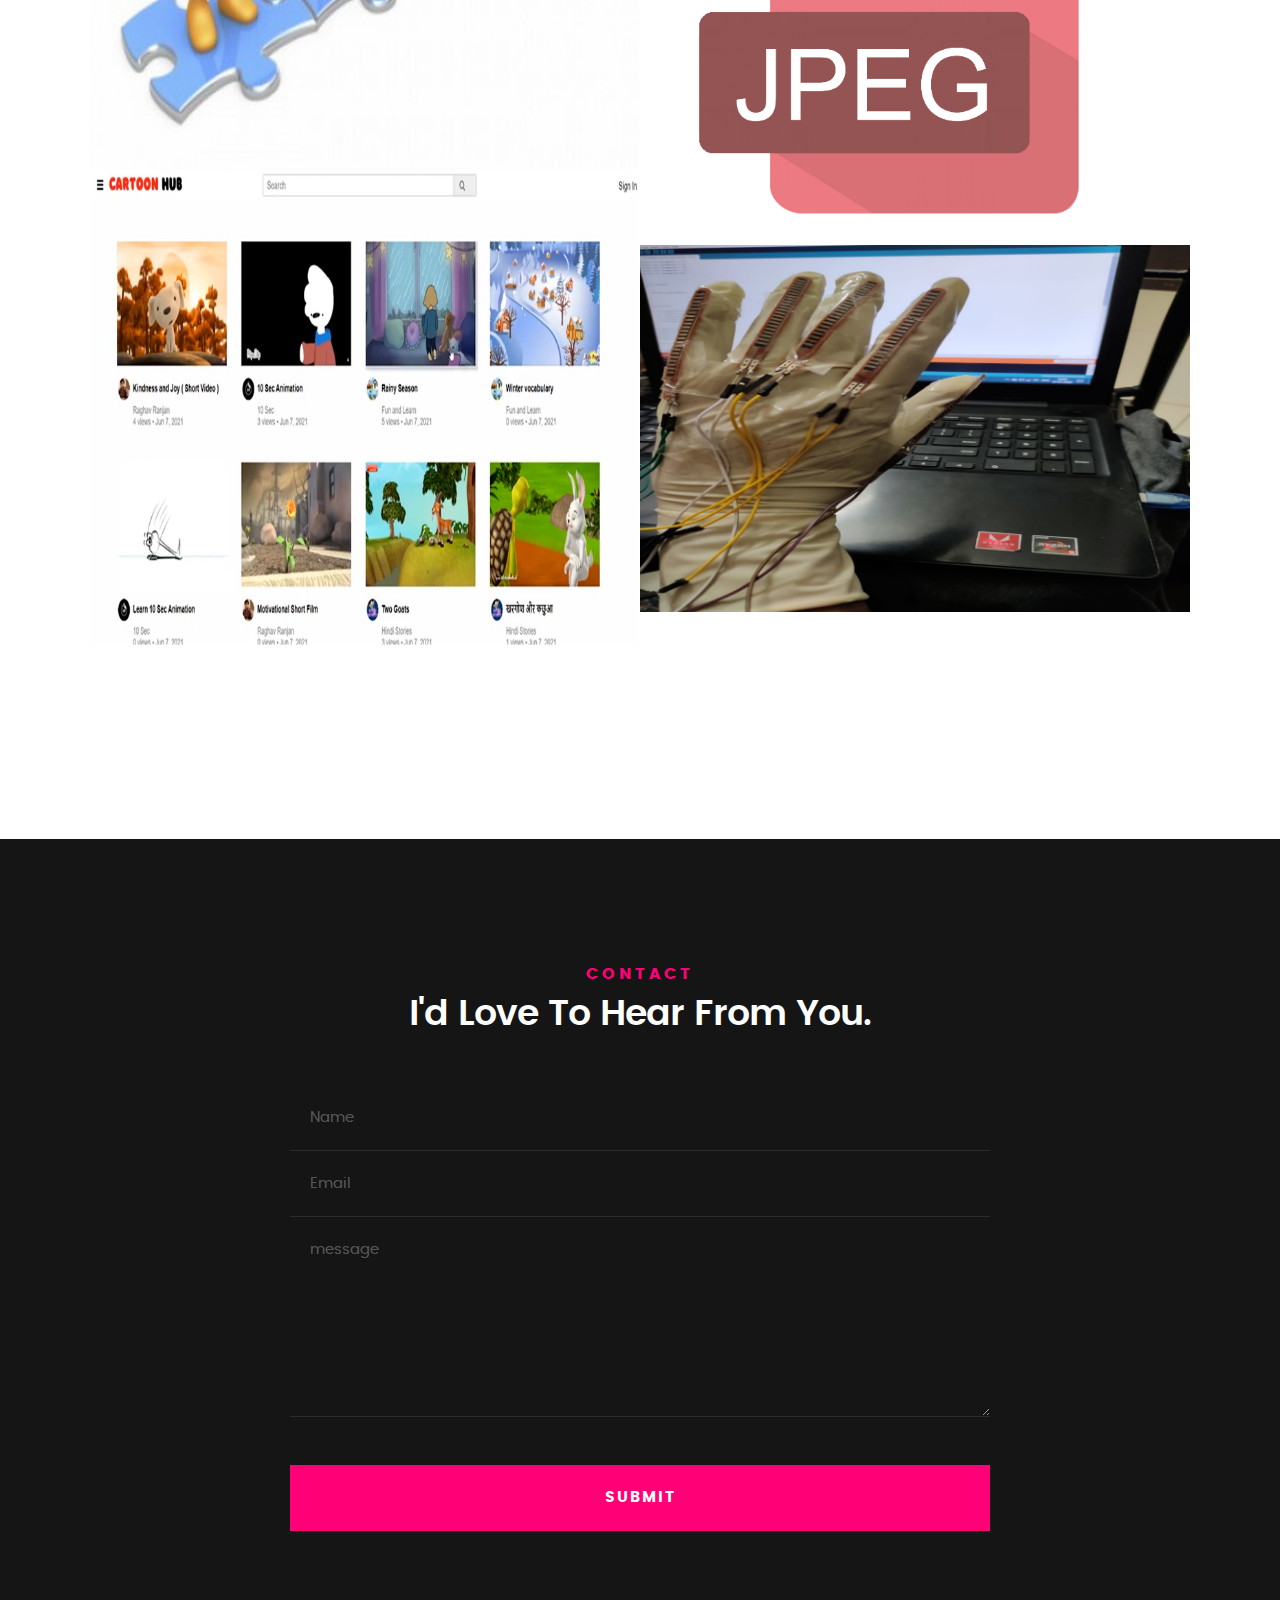
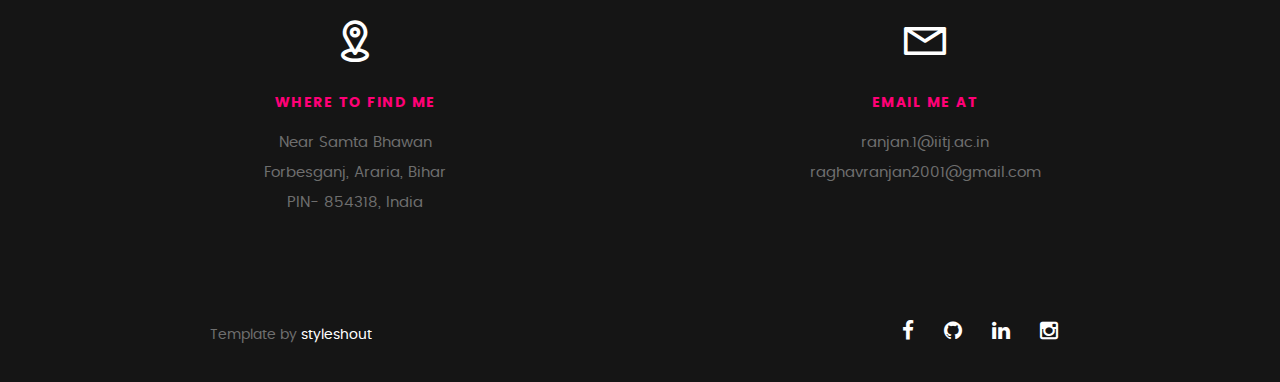
==== commit 4c508230: "updated template" ====
--- a/index.html
+++ b/index.html
@@ -1,658 +1,1068 @@
-<!doctype html>
-<html>
+<!DOCTYPE html>
+<!--[if IE 8 ]><html class="no-js oldie ie8" lang="en"> <![endif]-->
+<!--[if IE 9 ]><html class="no-js oldie ie9" lang="en"> <![endif]-->
+<!--[if (gte IE 9)|!(IE)]><!--><html class="no-js" lang="en"> <!--<![endif]-->
 <head>
-<meta charset="utf-8">
-<meta name="viewport" content="width=device-width, maximum-scale=1">
-<title>Raghav Ranjan</title>
-<link rel="icon" href="icon.png" type="image/png">
-<link href="css/bootstrap.min.css" rel="stylesheet" type="text/css">
-<link rel="stylesheet" href="js/fancybox/jquery.fancybox.css" type="text/css" media="screen" />
-<link href="css/style.css" rel="stylesheet" type="text/css"> 
-<link href="css/font-awesome.css" rel="stylesheet" type="text/css"> 
-<link href="css/animate.css" rel="stylesheet" type="text/css">
-<link rel="stylesheet" href="https://maxcdn.bootstrapcdn.com/bootstrap/3.4.1/css/bootstrap.min.css">
-<script src="https://ajax.googleapis.com/ajax/libs/jquery/3.5.1/jquery.min.js"></script>
-<script src="https://maxcdn.bootstrapcdn.com/bootstrap/3.4.1/js/bootstrap.min.js"></script>
- 
-<!--[if lt IE 9]>
-    <script src="js/respond-1.1.0.min.js"></script>
-    <script src="js/html5shiv.js"></script>
-    <script src="js/html5element.js"></script>
-<![endif]-->
- 
+
+   <!--- basic page needs
+   ================================================== -->
+   <meta charset="utf-8">
+	<title>Raghav Ranjan</title>
+	<meta name="description" content="">  
+	<meta name="author" content="">
+
+   <!-- mobile specific metas
+   ================================================== -->
+	<meta name="viewport" content="width=device-width, initial-scale=1, maximum-scale=1">
+
+ 	<!-- CSS
+   ================================================== -->
+   <link rel="stylesheet" href="css/base.css">  
+   <link rel="stylesheet" href="css/main.css">
+   <link rel="stylesheet" href="css/vendor.css">     
+
+   <!-- script
+   ================================================== -->   
+	<script src="js/modernizr.js"></script>
+	<script src="js/pace.min.js"></script>
+
+   <!-- favicons
+	================================================== -->
+	<link rel="icon" type="image/png" href="favicon.png">
+
 </head>
-<body>
-
-<!--Hero_Section-->
-<section id="hero_section" class="top_cont_outer">
-  <div class="hero_wrapper">
-    <div class="container">
-      <div class="hero_section">
-        <div class="row">
-          <div class="col-md-12">
-		   
-            <div class="top_left_cont intro zoomIn wow animated"> 
-              <h2>Hi I am<br> <strong>RAGHAV RANJAN</strong></h2>
-              <p>
-                I am a Final year EE Undergraduate at IIT Jodhpur.. <br/>
-			  I am enthusiastic about technologies around me and like to explore them.. <br/>
-               </p>
-                <div class="underline"></div>             
-              <ul class="social_links">
-            <li class="twitter animated bounceIn wow delay-02s animated" style="visibility: visible; animation-name: bounceIn;"><a href="https://github.com/raghavranjan005"><i class="fa fa-github" ></i></a></li>
-            <li class="facebook animated bounceIn wow delay-04s animated" style="visibility: visible; animation-name: bounceIn;"><a href="https://www.linkedin.com/in/raghav-ranjan-827837190/"><i class="fa fa-linkedin"></i></a></li>
-            <li class="facebook animated bounceIn wow delay-03s animated" style="visibility: visible; animation-name: bounceIn;"><a href="https://www.facebook.com/raghav.ranjan.311056"><i class="fa fa-facebook"></i></a></li>
-            
-            <li class="gplus animated bounceIn wow delay-05s animated" style="visibility: visible; animation-name: bounceIn;"><a href="https://www.instagram.com/raghav__005/"><i class="fa fa-instagram"></i></a></li> 
-          </ul> </div>
-          </div> 
-        </div>
-      </div>
-    </div>
-  </div>
-</section>
-<!--Hero_Section--> 
-
-<!--Header_section-->
-<header id="header_wrapper">
-  <div class="container">
-    <div class="header_box">
-    <!--  <div class="logo"><a href="#"><img src="img/logo.png" alt="logo"></a></div>-->
-	  <nav class="navbar navbar-inverse" role="navigation">
-      <div class="navbar-header">
-        <button type="button" id="nav-toggle" class="navbar-toggle" data-toggle="collapse" data-target="#main-nav"> <span class="sr-only">Toggle navigation</span> <span class="icon-bar"></span> <span class="icon-bar"></span> <span class="icon-bar"></span> </button>
-        </div>
-	    <div id="main-nav" class="collapse navbar-collapse navStyle">
-			<ul class="nav navbar-nav" id="mainNav">
-			  <li class="active"><a href="#hero_section" class="scroll-link">Home</a></li>
-			  <li><a href="#aboutUs" class="scroll-link">About Me</a></li>
-			  <li><a href="#service" class="scroll-link">Skills</a></li>
-        <li><a href="#Experience" class="scroll-link">Experience</a></li>
-			  <li><a href="#Portfolio" class="scroll-link">Projects</a></li>
-        <li><a href="#experience" class="scroll-link">PORs</a></li>
-			  <li><a href="#clients" class="scroll-link">Resume</a></li>
-        		<li><a href="#contact" class="scroll-link">Contact</a></li>
-        
-			</ul>
-      </div>
-	 </nav>
-    </div>
-  </div>
-</header>
-<!--Header_section--> 
-
-<section id="aboutUs"><!--Aboutus-->
-<div class="inner_wrapper aboutUs-container fadeInLeft animated wow">
-  <div class="container">
-    <h2>Who Am I</h2>
-
-    <div class="inner_section"> 
-	  <div class="row">
-						<div class="col-lg-12 about-us">
-							<div class="row">
-							<div class="col-md-6"> <img class="img-responsive" src="img/hehe.jpg" align=""> </div><!-- /.col-md-6 -->
-								<div class="col-md-6">
-									<h3>About me</h3>
-									<p>
-										I am a Final year Undergraduate pursuing Electrical Engineering at the Indian Institute of Technology Jodhpur, India.
-									</p>
-									<p>
-										 My interest lies in  Web Development, Mobile App Development, Image Processing, Deep Learning and learning new tech stacks. I also like Sport Programming.
-									</p>
-                  <p>I am enthusiastic about technologies around me and like to explore them.</p>
-                  <p> I am well motivated and determined in whatever I do.Apart form these I also have a good management skill.</p>
-                  <p>Currently available for exciting full time opportunities :)</p>
-								 
-								</div><!-- /.col-md-6 -->
-								
-							</div><!-- /.row -->	
-						</div><!-- /.col-lg-12 -->
+
+<body id="top">
+
+	<!-- header 
+   ================================================== -->
+   <header>   	
+   	<div class="row">
+
+   		<div class="top-bar">
+   			<a class="menu-toggle" href="#"><span>Menu</span></a>
+
+	   		<div class="logo">
+		         <a href="index.html">RAGHAV RANJAN</a>
+		      </div>		      
+
+		   	<nav id="main-nav-wrap">
+					<ul class="main-navigation">
+						<li class="current"><a class="smoothscroll"  href="#intro" title="">Home</a></li>
+						<li><a class="smoothscroll"  href="#about" title="">About</a></li>
+						<li><a class="smoothscroll"  href="#resume" title="">Resume</a></li>
+						<li><a class="smoothscroll"  href="#portfolio" title="">Portfolio</a></li>
+						<!-- <li><a class="smoothscroll"  href="#services" title="">Services</a></li>					 -->
+						<li><a class="smoothscroll"  href="#contact" title="">Contact</a></li>					
+					</ul>
+				</nav>    		
+   		</div> <!-- /top-bar --> 
+   		
+   	</div> <!-- /row --> 		
+   </header> <!-- /header -->
+
+	<!-- intro section
+   ================================================== -->
+   <section id="intro">   
+
+   	<div class="intro-overlay"></div>	
+
+   	<div class="intro-content">
+   		<div class="row">
+
+   			<div class="col-twelve">
+
+	   			<h5>Hello, World.</h5>
+	   			<h1>I'm Raghav Ranjan.</h1>
+
+	   			<p class="intro-position">
+	   				<span>Full Stack Developer</span>
+	   				<!-- <span>UI/UX Designer</span>  -->
+	   			</p>
+
+	   			<a class="button stroke smoothscroll" href="#about" title="">More About Me</a>
+
+	   		</div>  
+   			
+   		</div>   		 		
+   	</div> <!-- /intro-content --> 
+
+   	<ul class="intro-social">        
+         <li><a href="https://www.facebook.com/raghav.ranjan.311056"><i class="fa fa-facebook"></i></a></li>
+         <li><a href="https://github.com/raghavranjan005"><i class="fa fa-github"></i></a></li>
+         <li><a href="https://www.linkedin.com/in/raghav-ranjan-827837190/"><i class="fa fa-linkedin"></i></a></li>
+         <!-- <li><a href="#"><i class="fa fa-dribbble"></i></a></li> -->
+         <li><a href="https://www.instagram.com/raghav__005/"><i class="fa fa-instagram"></i></a></li>
+      </ul> <!-- /intro-social -->      	
+
+   </section> <!-- /intro -->
+
+
+   <!-- about section
+   ================================================== -->
+   <section id="about">  
+
+   	<div class="row section-intro">
+   		<div class="col-twelve">
+
+   			<h5>About</h5>
+   			<h1>Let me introduce myself.</h1>
+
+   			<div class="intro-info">
+
+   				<img src="images/profile-pic.jpg" alt="Profile Picture">
+
+   				<p class="lead">I am a Final year Undergraduate pursuing Electrical Engineering at the Indian Institute of Technology Jodhpur, India. <br>I am a full stack developer. My intersest lies in Web Development, Mobile App Development, learning and playing with technologies.</p>
+   			</div>   			
+
+   		</div>   		
+   	</div> <!-- /section-intro -->
+
+   	<div class="row about-content">
+
+   		<div class="col-six tab-full">
+
+   			<h3>Profile</h3>
+   			<!-- <p>Lorem ipsum Qui veniam ut consequat ex ullamco nulla in non ut esse in magna sint minim officia consectetur nisi commodo ea magna pariatur nisi cillum.</p> -->
+				<p></p>
+   			<ul class="info-list">
+   				<li>
+   					<strong>Fullname:</strong>
+   					<span>Raghav Ranjan</span>
+   				</li>
+   				<li>
+   					<strong>Birth Date:</strong>
+   					<span>February 10, 2001</span>
+   				</li>
+   				<!-- <li>
+   					<strong>Job:</strong>
+   					<span>Freelancer, Frontend Developer</span>
+   				</li> -->
+   				<!-- <li>
+   					<strong>Website:</strong>
+   					<span>www.RAGHAVwebsite.com</span>
+   				</li> -->
+   				<li>
+   					<strong>Email:</strong>
+   					<span>ranjan.1@iitj.ac.in</span>
+   				</li>
+				<li>
+					<strong>Address:</strong>
+					<span>Forbesganj, Bihar</span>
+				</li>
+				<li>
+					<strong>ZIP Code:</strong>
+					<span>854318</span>
+				</li>
+
+   			</ul> <!-- /info-list -->
+
+   		</div>
+
+   		<div class="col-six tab-full">
+
+   			<h3>Skills</h3>
+   			<p></p>
+
+				<ul class="skill-bars">
+
+					<li>
+						<strong><span class="fa fa-codepen editContent pink" aria-hidden="true"></span>
+						 COMPETITIVE PROGRAMMING</strong>
+						 <span>C, C++, Python</span>
+					</li>
+				   <li>
+				   	<strong><span class="fa fa-laptop editContent pink" ></span> 
+						WEB DEVELOPMENT</strong>
+						<span>ReactJS, NodeJS, MongoDB, MySQL, Django</span>
+				   </li>
+				   <li>
+					<strong><span class="fa fa-mobile editContent pink" aria-hidden="true"></span>
+						APP DEVELOPMENT</strong>
+						<span>React Native, Flutter</span>
+				   </li>
+				   <li>
+					<strong><span class="fa fa-code editContent pink" aria-hidden="true"></span>
+						TECHNOLOGIES</strong>
+						<span>OpenCV, CNN, Arduino, Expo, MATLAB</span>
+				   </li>
+				   <li>
+					<strong><span class="fa fa-film editContent pink" aria-hidden="true"></span>
+						OTHERS</strong>
+						<span>Adobe Premiere Pro, Adobe After Effects</span>
+				   </li>
+      
+				</ul> <!-- /skill-bars -->		
+
+   		</div>
+
+   	</div>
+
+   	<div class="row button-section">
+   		<div class="col-twelve">
+   			<a href="#contact" title="Hire Me" class="button stroke smoothscroll">Contact Me</a>
+   			<a href="static/Resume.pdf" title="Download CV" class="button button-primary" download>Download Resume</a>
+   		</div>   		
+   	</div>
+
+   </section> <!-- /process-->    
+
+
+   <!-- resume Section
+   ================================================== -->
+	<section id="resume" class="grey-section">
+
+		<div class="row section-intro">
+   		<div class="col-twelve">
+
+   			<h5>Resume</h5>
+   			<h1>More of my credentials.</h1>
+
+   			<!-- <p class="lead">My Experiences</p> -->
+
+   		</div>   		
+   	</div> <!-- /section-intro--> 
+
+   	<div class="row resume-timeline">
+
+   		<div class="col-twelve resume-header">
+
+   			<h2>Work Experience</h2>
+
+   		</div> <!-- /resume-header -->
+
+   		<div class="col-twelve">
+
+   			<div class="timeline-wrap">
+
+   				<div class="timeline-block">
+
+	   				<div class="timeline-ico">
+	   					<i class="fa fa-briefcase"></i>
+	   				</div>
+
+	   				<div class="timeline-header">
+	   					<h3>Backend Developer Intern</h3>
+	   					<p>Dec 2021 - March 2022</p>
+	   				</div>
+
+	   				<div class="timeline-content">
+	   					<h4>Giftiicon</h4>
+						   <ul>
+							   <li>Worked on filters, invoices, MIS, settlements, etc.</li>
+							   <li>Technologies used : <strong>NodeJS, pdfMake, MySQl, Sequelize</strong></li>
+						   </ul>
+	   				</div>
+
+	   			</div> <!-- /timeline-block -->
+
+	   			<div class="timeline-block">
+
+	   				<div class="timeline-ico">
+	   					<i class="fa fa-briefcase"></i>
+	   				</div>
+
+	   				<div class="timeline-header">
+	   					<h3>Tech Intern</h3>
+	   					<p>June 2021 - July 2021</p>
+	   				</div>
+
+	   				<div class="timeline-content">
+	   					<h4>SpeedLabs</h4>
+						   <ul>
+							   <li>Worked on Ed-Tech E-Cart Module which has two Sides i.e. Admin and User
+								Side from scratch.It has all functionality from creating to purchasing any course</li>
+								<li>Developed both WebApp as well as Mobile app for e-cart module(frontend).</li>
+								<li>Technologies used : <strong>ReactJS, Redux, NodeJS, Flutter</strong></li>
+								<li>Received <strong>Brainiac</strong> and <strong>Best Project Growth</strong> reward in Tech Review Meet</li>
+						   </ul>
+	   				</div>
+
+	   			</div> <!-- /timeline-block -->
+<!-- 
+	   			<div class="timeline-block">
+
+	   				<div class="timeline-ico">
+	   					<i class="fa fa-graduation-cap"></i>
+	   				</div>
+
+	   				<div class="timeline-header">
+	   					<h3>Web Designer</h3>
+	   					<p>May 2013 - June 2014</p>
+	   				</div>
+
+	   				<div class="timeline-content">
+	   					<h4>Great Designs Studio</h4>
+	   					<p>Lorem ipsum Occaecat do esse ex et dolor culpa nisi ex in magna consectetur nisi cupidatat laboris esse eiusmod deserunt aute do quis velit esse sed Ut proident cupidatat nulla esse cillum laborum occaecat nostrud sit dolor incididunt amet est occaecat nisi incididunt.</p>
+	   				</div> -->
+
+	   			<!-- </div> /timeline-block -->
+
+   			</div> <!-- /timeline-wrap -->   			
+
+   		</div> <!-- /col-twelve -->
+   		
+   	</div> <!-- /resume-timeline -->
+   	
+   	<div class="row resume-timeline">
+
+   		<div class="col-twelve resume-header">
+
+   			<h2>Education</h2>
+
+   		</div> <!-- /resume-header -->
+
+   		<div class="col-twelve">
+
+   			<div class="timeline-wrap">
+
+   				<div class="timeline-block">
+
+	   				<div class="timeline-ico">
+	   					<i class="fa fa-graduation-cap"></i>
+	   				</div>
+
+	   				<div class="timeline-header">
+	   					<h3>Bachelor of Technology</h3>
+	   					<p>2018-2022</p>
+	   				</div>
+
+	   				<div class="timeline-content">
+	   					<h4>Indian Institute of Technology, Jodhpur</h4>
+	   					<p>CGPA: 7.4/10 (upto 7th sem)</p>
+	   				</div>
+
+	   			</div> <!-- /timeline-block -->
+
+	   			<div class="timeline-block">
+
+	   				<div class="timeline-ico">
+	   					<i class="fa fa-graduation-cap"></i>
+	   				</div>
+
+	   				<div class="timeline-header">
+	   					<h3>High School</h3>
+	   					<p>2015-2017</p>
+	   				</div>
+
+	   				<div class="timeline-content">
+	   					<h4>B.D.B.K.S Inter College, Forbesganj</h4>
+						   <p></p>
+	   					<p>Percentage: <strong>78.8%</strong>
+							<br>
+							Bihar School Examination Board | Class 12th</p>
+	   				</div>
+
+	   			</div> <!-- /timeline-block -->
+
+	   			<div class="timeline-block">
+
+	   				<div class="timeline-ico">
+	   					<i class="fa fa-briefcase"></i>
+	   				</div>
+
+	   				<div class="timeline-header">
+	   					<h3>Secondary Education</h3>
+	   					<p>2015</p>
+	   				</div>
+
+	   				<div class="timeline-content">
+	   					<h4>S.R.S.V.M Forbesganj, Araria</h4>
+	   					<p>CGPA: <strong>10.0</strong><br>
+							Central Board of Secondary Education, New Delhi
+						</p>
+	   				</div>
+
+	   			</div> <!-- /timeline-block -->
+
+   			</div> <!-- /timeline-wrap -->   			
+
+   		</div> <!-- /col-twelve -->
+   		
+   	</div> <!-- /resume-timeline -->
+		
+	</section> <!-- /features -->
+
+
+	<!-- Portfolio Section
+   ================================================== -->
+	<section id="portfolio">
+
+		<div class="row section-intro">
+   		<div class="col-twelve">
+
+   			<h5>Portfolio</h5>
+   			<h1>Check Out Some of My Works.</h1>
+
+   			<p class="lead">Here are some of the projects done in college. Some of the projects were made during playing with these technlogies.</p>
+
+   		</div>   		
+   	</div> <!-- /section-intro--> 
+
+   	<div class="row portfolio-content">
+
+   		<div class="col-twelve">
+
+   			<!-- portfolio-wrapper -->
+	         <div id="folio-wrapper" class="block-1-2 block-mob-full stack">
+
+	         	<div class="bgrid folio-item">
+	               <div class="item-wrap">
+	               	<img src="images/portfolio/liberty.jpg" alt="Liberty">
+	                  <a href="#modal-01" class="overlay">	                  	           
+	                     <div class="folio-item-table">
+	                     	<div class="folio-item-cell">
+		     					       <h3 class="folio-title">Scientific Chart Reader</h3>	     					    
+		     					    	 <span class="folio-types">
+		     					       	  B.Tech. Project | 2020
+		     					       </span>
+		     					   </div>	                      	
+	                     </div>                    
+	                  </a>
+	               </div>	               
+	        		</div> <!-- /folio-item -->
+
+	        		<div class="bgrid folio-item">
+	               <div class="item-wrap">
+	               	<img src="images/portfolio/shutterbug.png" alt="Shutterbug">
+	               	<a href="#modal-02" class="overlay">              		                  
+	                     <div class="folio-item-table">
+	                     	<div class="folio-item-cell">
+	                     		<h3 class="folio-title">AtranZ: E-Commerce WebApp</h3>	     					    
+		     					    	<span class="folio-types">
+		     					       	  Self Project | 2021
+		     					      </span>		     		
+		     					   </div> 	                      	
+	                     </div>                    
+	                  </a>
+	               </div>
+	        		</div> <!-- /folio-item -->
+
+	            <div class="bgrid folio-item">
+	               <div class="item-wrap">
+	               	<img src="images/portfolio/clouds.jpg"alt="Clouds">
+	                  <a href="#modal-03" class="overlay">             		                  
+	                     <div class="folio-item-table">
+	                     	<div class="folio-item-cell">
+	                     		<h3 class="folio-title">Group Tracker</h3>	     					    
+		     					    	<span class="folio-types">
+		     					       	  Mobile App
+		     					      </span>		     		
+		     					   </div> 	                      	
+	                     </div>                    
+	                  </a>
+	               </div>
+	        		</div> <!-- /folio-item -->
+
+	            <div class="bgrid folio-item">
+	               <div class="item-wrap">
+	               	<img src="images/portfolio/beetle.png" alt="Beetle">
+	                  <a href="#modal-04" class="overlay">                  	                 
+	                     <div class="folio-item-table">
+	                     	<div class="folio-item-cell">
+	                     		<h3 class="folio-title">Text Aware JPEG Compression Algorithm</h3>	     					    
+		     					    	<span class="folio-types">
+		     					       	  B.Tech. Project | 2021
+		     					      </span>		     		
+		     					   </div>  	                      	
+	                     </div>                    
+	                  </a>
+	               </div>
+	        		</div> <!-- /folio-item -->     
+
+	        		<div class="bgrid folio-item">
+	               <div class="item-wrap">
+	               	<img src="images/portfolio/lighthouse.png" alt="Lighthouse">
+	                  <a href="#modal-05" class="overlay">             		                  
+	                     <div class="folio-item-table">
+	                     	<div class="folio-item-cell">
+	                     		<h3 class="folio-title">Cartoon Hub</h3>	     					    
+		     					    	<span class="folio-types">
+		     					       	  Self Project
+		     					      </span>		     		
+		     					   </div> 	                      	
+	                     </div>                    
+	                  </a>
+	               </div>
+	        		</div> <!-- /folio-item -->
+
+	            <div class="bgrid folio-item">
+	               <div class="item-wrap">
+	               	<img src="images/portfolio/salad.jpg" alt="Salad">
+	                  <a href="#modal-06" class="overlay">
+	                     <div class="folio-item-table">
+	                     	<div class="folio-item-cell">
+	                     		<h3 class="folio-title">Sign Language</h3>	     					    
+		     					    	<span class="folio-types">
+		     					       	  Self Project
+		     					      </span>		     		
+		     					   </div>	                      	
+	                     </div>                    
+	                  </a>
+	               </div>
+	        		</div> <!-- /folio-item -->   
+
+	            <!-- modal popups - begin
+	            ============================================================= -->
+	            <div id="modal-01" class="popup-modal slider mfp-hide">	
+
+				     	<div class="media">
+				     		<img src="images/portfolio/liberty.jpg" alt="" />
+				     	</div>      	
+
+					   <div class="description-box">
+					      <h4>Scientific Chart Reader</h4>		      
+					      <p>
+							•  A Django based Web Application to extract data in tabular as well as in Latex
+								form from an image of a Bar graph<br>
+							•  Used CNN for classification of different types of Bar graphs and uses Pytesseract for detection and extraction of texts and implement algorithms using OpenCV to extract heights
+							  
+						  </p>
+
+					      <div class="categories">Deep Learning, Image Processing, Web Development</div>			               
+					   </div>
+
+			         <div class="link-box">
+			            <a href="https://github.com/arpitgupta1906/scientific_chart_reader/">Github</a>
+					      <a href="#" class="popup-modal-dismiss">Close</a>
+			         </div>		      
+
+				   </div> <!-- /modal-01 -->
+
+				   <div id="modal-02" class="popup-modal slider mfp-hide">	
+
+				     	<div class="media">
+				     		<img src="images/portfolio/m-shutterbug.png" alt="" />
+				     	</div>      	
+
+					   <div class="description-box">
+					      <h4>Atranz: E-Commerce WebApp</h4>		      
+					      <p>• Deployed an E-commerce WebApp using for AtranZ, a Patna based startup
+							specialising in women clothings.<br>
+							• Technologies used: <strong>NodeJS, MongoDB, React.Js, express, EC2, S3, Razorpay</strong></p>
+
+					      <div class="categories">Web Development</div>			               
+					   </div>
+
+			         <div class="link-box">
+			            <a href="#">Details</a>
+					      <a href="#" class="popup-modal-dismiss">Close</a>
+			         </div>		      
+
+				   </div> <!-- /modal-02 -->
+
+				   <div id="modal-03" class="popup-modal slider mfp-hide">	
+
+				     	<div class="media">
+				     		<img src="images/portfolio/modals/m-clouds.jpg" alt="" />
+				     	</div>      	
+
+					   <div class="description-box">
+					      <h4>Group Tracker</h4>  
+					      <p>• A Mobile App to keep all friends together during trips. 
+							  One can set thresold distance between them and if any of 
+							  the group member gets away more than this thresold an alert will be generated<br>
+							  • Technologies used: <strong>React Native, Expo, NodeJS, MongoDB</strong>
+							</p>
+
+					      <div class="categories">Mobile App Development</div>			               
+					   </div>
+
+			         <div class="link-box">
+			            <a href="http://www.behance.net">Details</a>
+					      <a href="#" class="popup-modal-dismiss">Close</a>
+			         </div>		      
+
+				   </div> <!-- /modal-03 -->
+
+				   <div id="modal-04" class="popup-modal slider mfp-hide">	
+
+				     	<div class="media">
+				     		<img src="images/portfolio/modals/m-beetle.png" alt="" />
+				     	</div>      	
+
+					   <div class="description-box">
+					      <h4>Text Aware JPEG Compression Algorithm</h4>		      
+					      <p>• Developed a text-aware compression algorithm that preserves the textual data.<br>
+							• Technologies used: <strong>OpenCV, Pytesseract</strong></p>
+
+					      <div class="categories">Image Processing</div>			               
+					   </div>
+
+			         <div class="link-box">
+			            <a href="#">Details</a>
+					      <a href="#" class="popup-modal-dismiss">Close</a>
+			         </div>		      
+
+				   </div> <!-- /modal-04 -->
+
+				   <div id="modal-05" class="popup-modal slider mfp-hide">	
+
+				     	<div class="media">
+				     		<img src="images/portfolio/lighthouse.png" alt="" />
+				     	</div>      	
+
+					   <div class="description-box">
+					      <h4>Cartoon-Hub</h4>		      
+					      <p>• Developed video streaming WebApp for animated content using MERN stack.<br>
+							• Personalized user account with feature to upload, like, share and comment.</p>
+
+					      <div class="categories">Web Development</div>			               
+					   </div>
+
+			         <div class="link-box">
+			            <a href="https://github.com/raghavranjan005/CartoonHub">Github</a>
+					      <a href="#" class="popup-modal-dismiss">Close</a>
+			         </div>		      
+
+				   </div> <!-- /modal-05 -->
+
+				   <div id="modal-06" class="popup-modal slider mfp-hide">	
+
+				     	<div class="media">
+				     		<img src="images/portfolio/salad.jpg" alt="" />
+				     	</div>      	
+
+					   <div class="description-box">
+					      <h4>Sign Language</h4>		      
+					      <p>Uses Flex sensors combinations to detect gestures and convert it to text using
+							Arduino.</p>
+
+					      <div class="categories">Arduino</div>			               
+					   </div>
+
+			         <div class="link-box">
+			            <a href="https://github.com/raghavranjan005/Sign-Lnguage">Github</a>
+					      <a href="#" class="popup-modal-dismiss">Close</a>
+			         </div>		      
+
+				   </div> <!-- /modal-06 -->
+
+
+				   <!-- modal popups - end
+	            ============================================================= -->
+
+	         </div> <!-- /portfolio-wrapper --> 
+
+   		</div>  <!-- /twelve -->   
+
+   	</div> <!-- /portfolio-content --> 
+		
+	</section> <!-- /portfolio --> 
+
+
+	<!-- CTA Section
+   ================================================== -->
+	<!-- <section id="cta" class="grey-section">
+
+   	<div class="row cta-content">
+
+   		<div class="col-twelve section-ads">  
+
+	     		<h2 class="h01"><a href="http://www.dreamhost.com/r.cgi?287326|STYLESHOUT">Styleshout Recommends Dreamhost.</a></h2>
+
+		      <p class="lead">
+		      Looking for an awesome and reliable webhosting? Try <a href="http://www.dreamhost.com/r.cgi?287326|STYLESHOUT"><span>DreamHost</span></a>.
+				Get <span>$50 off</span> when you sign up with the promocode <span>styleshout</span>. 
+				Simply type	the promocode in the box labeled “Promo Code” when placing your order. -->	
+				<!-- </p>
+
+				<div class="action">
+			      <a class="button button-primary large" href="http://www.dreamhost.com/r.cgi?287326|STYLESHOUT">Sign Up Now</a>
+		      </div>		     	
+
+   		</div>
+
+   	</div> /cta-content
+
+   </section> 
+
+
+	
+	 services Section
+   ================================================== -->
+	<!-- <section id="services">
+
+		<div class="overlay"></div>
+
+		<div class="row section-intro">
+   		<div class="col-twelve">
+
+   			<h5>Services</h5>
+   			<h1>What Can I Do For You?</h1>
+
+   			<p class="lead">Lorem ipsum Do commodo in proident enim in dolor cupidatat adipisicing dolore officia nisi aliqua incididunt Ut veniam lorem ipsum Consectetur ut in in eu do.</p>
+
+   		</div>   		
+   	</div> 
+	  section-intro 
+
+   	<div class="row services-content">
+
+   		<div id="owl-slider" class="owl-carousel services-list">
+
+	      	<div class="service">	
+
+	      		<span class="icon"><i class="icon-earth"></i></span>            
+
+	            <div class="service-content">	
+
+	            	 <h3>Webdesign</h3>
+
+		            <p class="desc">Sed ut perspiciatis unde omnis iste natus error sit voluptatem accusantium doloremque laudantium, totam rem aperiam, eaque ipsa quae ab illo inventore veritatis et quasi architecto beatae vitae dicta sunt explicabo. Nemo enim ipsam voluptatem quia voluptas sit aspernatur aut odit aut fugit.
+	         		</p>
+	         		
+	         	</div> 	         	 
+
+				</div>  /service
+				<div class="service">	
+
+					<span class="icon"><i class="icon-window"></i></span>                          
+
+	            <div class="service-content">	
+
+	            	<h3>Web Development</h3>  
+
+		            <p class="desc">Sed ut perspiciatis unde omnis iste natus error sit voluptatem accusantium doloremque laudantium, totam rem aperiam, eaque ipsa quae ab illo inventore veritatis et quasi architecto beatae vitae dicta sunt explicabo. Nemo enim ipsam voluptatem quia voluptas sit aspernatur aut odit aut fugit.
+	         		</p>
+
+	            </div>	                          
+
+			   </div> 
+
+			   <div class="service">
+
+			   	<span class="icon"><i class="icon-paint-brush"></i></span>		            
+
+	            <div class="service-content">
+
+	            	<h3>Branding</h3>
+
+		            <p class="desc">Sed ut perspiciatis unde omnis iste natus error sit voluptatem accusantium doloremque laudantium, totam rem aperiam, eaque ipsa quae ab illo inventore veritatis et quasi architecto beatae vitae dicta sunt explicabo. Nemo enim ipsam voluptatem quia voluptas sit aspernatur aut odit aut fugit.
+	        			</p> 
+
+	            </div> 	            	               
+
+			   </div> 
+
+				<div class="service">
+
+					<span class="icon"><i class="icon-toggles"></i></span>	              
+
+	            <div class="service-content">
+
+	            	<h3>UI/UX Design</h3>
+
+		            <p class="desc">Sed ut perspiciatis unde omnis iste natus error sit voluptatem accusantium doloremque laudantium, totam rem aperiam, eaque ipsa quae ab illo inventore veritatis et quasi architecto beatae vitae dicta sunt explicabo. Nemo enim ipsam voluptatem quia voluptas sit aspernatur aut odit aut fugit.
+	         		</p> 
+	         		
+	            </div>                
+
+				</div> 
+
+			   <div class="service">
+
+			   	<span class="icon"><i class="icon-image"></i></span>	            
+
+	            <div class="service-content">
+
+	            	<h3>Graphics Design</h3>
+
+		            <p class="desc">Sed ut perspiciatis unde omnis iste natus error sit voluptatem accusantium doloremque laudantium, totam rem aperiam, eaque ipsa quae ab illo inventore veritatis et quasi architecto beatae vitae dicta sunt explicabo. Nemo enim ipsam voluptatem quia voluptas sit aspernatur aut odit aut fugit.
+	        			</p> 
+
+	            </div>	               
+
+			   </div> 
+
+			   <div class="service">
+
+			   	<span class="icon"><i class="icon-chat"></i></span>	   	           
+
+	            <div class="service-content">
+
+	            	 <h3>Consultancy</h3>
+
+		            <p class="desc">Sed ut perspiciatis unde omnis iste natus error sit voluptatem accusantium doloremque laudantium, totam rem aperiam, eaque ipsa quae ab illo inventore veritatis et quasi architecto beatae vitae dicta sunt explicabo. Nemo enim ipsam voluptatem quia voluptas sit aspernatur aut odit aut fugit.
+	        			</p> 
+	        			
+	            </div>	               
+
+			   </div> 
+
+	      </div> 
+   		
+   	</div>  
+		
+	</section> -->
+	 <!-- /services -->	
+
+
+	<!-- stats Section
+   ================================================== -->
+	<!-- <section id="stats" class="count-up">
+
+		<div class="row">
+			<div class="col-twelve">
+
+				<div class="block-1-6 block-s-1-3 block-tab-1-2 block-mob-full stats-list">
+
+					<div class="bgrid stat">
+
+						<div class="icon-part">
+							<i class="icon-pencil-ruler"></i>
+						</div>
+
+						<h3 class="stat-count">
+							1500
+						</h3>
+
+						<h5 class="stat-title">
+							Projects Completed
+						</h5>
+
+					</div> 					
+
+					<div class="bgrid stat">
+
+						<div class="icon-part">
+							<i class="icon-users"></i>
+						</div>
+
+						<h3 class="stat-count">
+							900
+						</h3>
+
+						<h5 class="stat-title">
+							Happy Clients
+						</h5>
+
+					</div> 
+
+					<div class="bgrid stat">
+
+						<div class="icon-part">
+							<i class="icon-badge"></i>
+						</div>
+
+						<h3 class="stat-count">
+							200
+						</h3>
+
+						<h5 class="stat-title">
+							Awards Received
+						</h5>
+
+					</div> 									
+
+					<div class="bgrid stat">
+
+						<div class="icon-part">
+							<i class="icon-light-bulb"></i>
+						</div>
+
+						<h3 class="stat-count">
+							120
+						</h3>
+
+						<h5 class="stat-title">
+							Crazy Ideas
+						</h5>
+
 					</div>
-      
-    </div>
-  </div> 
-  </div>
-</section>
-<!--Aboutus--> 
-
-
-<!--Skills-->
-<section  id="service">
-  <div class="container">
-    <h2>Skills</h2>
-    <div class="service_wrapper">
-      <div class="row">
-        <div class="col-md-3">
-          <div class="service_icon icon3  delay-03s animated wow zoomIn"> <span><i><img src="output-onlinepngtools.png"></i></span> </div>
-                <div class="service_block">
-                  <h3 class="animated fadeInUp wow" >Web Developement</h3>
-                    <p class="animated fadeInDown wow" style="font-size: larger;">HTML/CSS, ReactJS, NodeJS, MongoDB, Redux, Express,  Django, Bootstrap </p>
-                  
-                </div>
-              </div>
-          <div class="col-md-3">
-            <div class="service_icon icon3  delay-03s animated wow zoomIn"> <span><i class="fa fa-mobile" style="font-size: 68px;"></i></span> </div>
-                  <div class="service_block">
-                    <h3 class="animated fadeInUp wow" >Mobile App Developement</h3>
-                  <p class="animated fadeInDown wow" style="font-size: larger;">Flutter, React Native, Expo Cli </p>
-                    
+
+					<div class="bgrid stat">
+
+						<div class="icon-part">
+							<i class="icon-cup"></i>
+						</div>
+
+						<h3 class="stat-count">
+							1500
+						</h3>
+
+						<h5 class="stat-title">
+							Coffee Cups
+						</h5>
+
+					</div> 
+
+					<div class="bgrid stat">
+
+						<div class="icon-part">
+							<i class="icon-clock"></i>
+						</div>
+
+						<h3 class="stat-count">
+							7200
+						</h3>
+
+						<h5 class="stat-title">
+							Hours
+						</h5>
+
+					</div>
+
+				</div> 
+
+			</div>
+		</div> 
+	</section> 
+
+	 -->
+   <!-- contact
+   ================================================== -->
+	<section id="contact">
+
+		<div class="row section-intro">
+   		<div class="col-twelve">
+
+   			<h5>Contact</h5>
+   			<h1>I'd Love To Hear From You.</h1>
+
+   			<!-- <p class="lead">Lorem ipsum Do commodo in proident enim in dolor cupidatat adipisicing dolore officia nisi aliqua incididunt Ut veniam lorem ipsum Consectetur ut in in eu do.</p> -->
+   		</div> 
+   	</div> <!-- /section-intro -->
+
+   	<div class="row contact-form">
+
+   		<div class="col-twelve">
+
+            <!-- form -->
+            <form action="https://formspree.io/f/mayvakpk"
+			method="POST">
+      			<fieldset>
+					<div class="form-field">
+						<input name="name" type="text" id="Name" placeholder="Name" value="" required="">
+				  </div>
+                  <div class="form-field">
+	      			   <input name="email" type="email" id="contactEmail" placeholder="Email" value="" required="">
+	               </div>                   
+                  <div class="form-field">
+	                 	<textarea name="message" id="contactMessage" placeholder="message" rows="10" cols="50" required=""></textarea>
+	               </div>                      
+                 <div class="form-field">
+                     <button type="submit" class="submitformm">Submit</button>
+                     <div id="submit-loader">
+                        <div class="text-loader">Sending...</div>                             
+       				      <div class="s-loader">
+								  	<div class="bounce1"></div>
+								  	<div class="bounce2"></div>
+								  	<div class="bounce3"></div>
+								</div>
+							</div>
                   </div>
-                </div>
-        <div class="col-md-3">
-		<div class="service_icon delay-03s animated wow  zoomIn"> <span><i ><img src="output-onlinepngtools (2).png" ></i></span> </div>
-          <div class="service_block">
-            
-            <h3 class="animated fadeInUp wow" >Competitive Programming</h3>
-            <p class="animated fadeInDown wow" style="font-size: larger;">C/C++, Data Structures and Algorithms </p>
-          </div>
-        </div>
-        <div class="col-md-3"> 
-		<div class="service_icon icon2  delay-03s animated wow zoomIn"> <span><i><img src="c++.png"></i></span> </div> 
-		<div class="service_block">
-            <h3 class="animated fadeInUp wow">Programming Languages</h3>
-            <p class="animated fadeInDown wow"style="font-size: larger;">C++, C, Javascript, Python, MATLAB</p>
-          </div>
-        </div>
-        
-        
-        
-      </div> 
-
-      <div class="row">
-        <div class="col-md-3">
-          <div class="service_icon icon3  delay-03s animated wow zoomIn"> <span><i><img src="output-onlinepngtools (13).png"></i></span> </div>
-                <div class="service_block">
-                  
-                  <h3 class="animated fadeInUp wow" >Image Processing</h3>
-                  <p class="animated fadeInDown wow" style="font-size: larger;">Pytesseract, OpenCV, Matplotlib </p>
-                </div>
-              </div>
-              <div class="col-md-3"> 
-                <div class="service_icon icon2  delay-03s animated wow zoomIn"> <span><i><img src="deeplearning.png"></i></span> </div> 
-                <div class="service_block">
-                        <h3 class="animated fadeInUp wow">Deep Learning</h3>
-                        <p class="animated fadeInDown wow"style="font-size: larger;">CNN, Seq2Seq, GAN, Tensorflow,keras</p>
-                      </div>
-                    </div>
-        <!-- <div class="col-md-3">
-		<div class="service_icon delay-03s animated wow  zoomIn"> <span><i ><img src="data.png" ></i></span> </div>
-          <div class="service_block">
-            
-            <h3 class="animated fadeInUp wow" >Data Science</h3>
-            <p class="animated fadeInDown wow" style="font-size: larger;">Numpy,Python,Matplotlib </p>
-          </div>
-        </div> -->
-		  <div class="col-md-3">
-		<div class="service_icon icon3  delay-03s animated wow zoomIn"> <span><i ><img src="Webp.net-resizeimage (1).png"></i></span> </div>
-          <div class="service_block">
-            
-            <h3 class="animated fadeInUp wow">Technologies</h3>
-            <p class="animated fadeInDown wow"style="font-size: larger;">MongoDB, EC2, Arduino </p>
-          </div>
-        </div>
-        <div class="col-md-3"> 
-          <div class="service_icon icon2  delay-03s animated wow zoomIn"> <span><i><img src="video.png"></i></span> </div> 
-          <div class="service_block">
-                  <h3 class="animated fadeInUp wow">Video Editing</h3>
-                  <p class="animated fadeInDown wow"style="font-size: larger;">Adobe Premiere Pro, Adobe After Effect</p>
-                </div>
-              </div>
-              
-      </div>
-
-    </div>
-  </div>
-</section>
-<!--Service-->
-
-
-<section id="Experience" class="content"> 
-  
-  <!-- Container -->
-  <div class="container portfolio_title"> 
-    
-    <!-- Title -->
-    <div class="section-title" style="margin-top: 80px;">
-      <h2>Experience</h2>
-      <hr></hr>
-	  
-    </div>
-    <!--/Title --> 
-    
-  </div>
-  <!-- Container -->
-  
-  <div class="portfolio-top"></div>
-  
-  <!-- Portfolio Filters -->
-  <div class="portfolio"> 
-  
-    <!--/Portfolio Filters --> 
-
-
-    <div class="container">
-      <div class="row">
-        <div class="col-sm-12">  
-          <p ><img src="./img/speedlabs.jpg" style="margin-top: 120px;" ><strong style="font-size: xx-large;">&nbsp;Tech Intern</strong></p>
-          <p style="font-size:large;padding-left:19%; margin-top: -150px;">SpeedLabs  |  June 2021 - July 2021</p>
-          <ul style="list-style-type: circle; font-size:medium; padding-left:21%;">
-            
-            <li>Worked on EdTech E-Cart Module which has two Sides i.e. Admin and User
-            Side. It has all functionality from creating to purchasing any course.</li>
-            <li>Developed both <strong>WebApp</strong> as well as <strong>Mobile app</strong> for e-cart module.</li>
-            <li>Technologies used : <strong>React, Redux, NodeJS, Flutter</strong></li>
-            <li>Recieved <strong>Brainiac</strong> and <strong>Best Project Growth</strong> reward in Tech Review Meet.</li>
-          
-          </ul>
-          <br><br>
-          
-        </div>
-      </div>
-
-        </div>
-
-        </div>
-
-
-
-
-    
-   
-  </section>
-
-
-<!-- Portfolio -->
-<section id="Portfolio" class="content"> 
-  
-  <!-- Container -->
-  <div class="container portfolio_title"> 
-    
-    <!-- Title -->
-    <div class="section-title">
-      <h2>Projects</h2>
-        <hr></hr>
-    </div>
-    <!--/Title --> 
-    
-  </div>
-  <!-- Container -->
-  
-  <div class="portfolio-top"></div>
-  
-  <!-- Portfolio Filters -->
-  <div class="portfolio"> 
-    
-    <!--/Portfolio Filters --> 
-
-
-    <div class="container">
-      <div class="row">
-        <div class="col-sm-6">
-          <div class="card">
-            <img src="img/11.jpg" alt="Avatar" style="width:100%">
-            <div class="container1" >
-              <div class="section-title">
-                <h2 style="font-size: 25px;"><b>Scientific Chart Reader</b></h2>
-                <ul style="list-style-type: circle;">
-                  <li>A <b>Django</b> based Web Application to extract data in tabular as well as in Latex form from an image of Bar Graph</b></li>
-                  <li>Used various <b>CNN</b> architecture such as <b>VGG16, VGG19, InceptionResNetV2</b>for classification of bar graphs and <b>Pytesseract </b>for extraction and detection of texts.</li>
-                  <li>Designed and implemented set of algorithms aided by the image processing libraries of <b>OpenCV </b>to obtain the heights of bars</li>
-                </ul>
-                <form>
-                  <div class="center"> <button type="submit" formaction="https://github.com/arpitgupta1906/scientific_chart_reader/" class="button button1" >Github</button>
-                 </form>
-                 &nbsp;&nbsp;&nbsp;
-                 <form>
-                   <button type="submit" formaction="https://youtu.be/4MQLwYjIuCY" class="button button1" >Demo Video</button></div>
-                 </form>
-              </div>
-              
-              
-              
-            </div>
-          </div>
-        </div>
-
-
-        <div class="col-sm-6"  >
-          <div class="card">
-            <img src="img/AtranZ.png" alt="Avatar" style="width:100%; height:36rem">
-            <div class="container1" >
-              <div class="section-title">
-                <h2 style="font-size: 25px;"><b>AtranZ:E-Commerce WebApp</b></h2>
-                <br>
-                <ul style="list-style-type: circle;">
-                  <li>Deployed an E-commerce webApp for AtranZ, a Patna based startup specialising
-                    in women clothings</li>
-                  <li>Technologies used: <b>NodeJS, MongoDB, React.Js, express, EC2</b></li>
-                </ul>
-                <br>
-                <br><br>
-                <div class="center">
-              <form>
-                <button type="submit" formaction="https://atranz.in" class="button button1" >Website</button></div>
-              </form>
-
-              </div>
-              
-              
-            </div>
-          </div>
-        </div>
-
-        <div class="col-sm-6" style="padding-top:5%" >
-          <div class="card">
-            <br>
-            <img src="https://cartoonhub.s3.ap-south-1.amazonaws.com/Copy+of+Cartoon+HUB.png" alt="Avatar" style="width:55%;margin-left: 20%;">
-            <div class="container1" >
-              <div class="section-title">
-              <br>
-              <br>
-                <h2 style="font-size: 25px;"><b>Cartoon Hub</b></h2>
-                <br>
-                <ul style="list-style-type: circle;">
-                  <li>Developed a WebApp having uploading and streaming cartoon vides features.</li>
-                  <li>One can signin and upload their video easily and set thumbnails.</li>
-                  <li>User have his/her own profile section with all uploaded videos, liked videos</li>
-                  <li>Videos are publicly accessible. One can like, comment and share after sign-in</li>
-                  <li>Used <b>React, NodeJS, MongoDB, Express, S3</b></li>
-                  
-                </ul>
-                <br>
-               <form>
-                <div class="center">
-                <button type="submit" formaction="https://github.com/raghavranjan005/CartoonHub" class="button button1" >Github</button>
-                &nbsp;&nbsp;
-                <button type="submit" formaction="https://youtu.be/lC_Y8aUjWOQ" class="button button1" >Demo Video</button>
-              </div>
-              </form>
-              </div>
-              
-              
-            </div>
-          </div>
-        </div>
-
-
-        <div class="col-sm-6" style="padding-top:5%" >
-          <div class="card">
-            <img src="img/kwizz2.jpeg" alt="Avatar" style="width:100%">
-            <div class="container1" >
-              <div class="section-title">
-                <h2 style="font-size: 25px;"><b>Kwizz : Flutter Quiz App</b></h2>
-                <br>
-                <ul style="list-style-type: circle;">
-                  <li>A Quiz App having quiz sets on various topics using <b>Flutter</b></li>
-                <br>
-                  <li>All basic functionality including Timer to allot fixed time for each question.</li>
-                  <br>
-                </ul>
-                <br>
-                <br>
-                <form>
-                  <div class="center"> <button type="submit" formaction="https://github.com/raghavranjan005/Kwizz-Flutter_Quiz_App" class="button button1" >Github</button>
-                 </form>
-                 &nbsp;&nbsp;&nbsp;
-                 <form>
-                   <button type="submit" formaction="https://drive.google.com/drive/folders/1lMo5Axss96OAhvTTJ2-9g4pAt2xuu05o?usp=sharing" class="button button1" >Demo Video</button></div>
-                 </form>
-              <br>
-              </div>
-              
-              
-            </div>
-          </div>
-        </div>
-
-
-        <div class="col-sm-6" style="padding-top:5%" >
-          <div class="card">
-            <br>
-            <img src="img/chat.jpg" alt="Avatar" style="width:100%">
-            <div class="container1" >
-              <div class="section-title">
-              <br>
-                <h2 style="font-size: 25px;"><b>Chat App</b></h2>
-                <br>
-                <ul style="list-style-type: circle;">
-                  <li>A React Native Chat Android App</li>
-                  <br>
-                  <li>Used: <b>React Native, Firebase</b></li>
-                  
-                </ul>
-                <br>
-                <br>
-                <br>
-               <form>
-                <div class="center"><button type="submit" formaction="https://github.com/raghavranjan005/Chat-App" class="button button1" >Github</button></div>
-              </form>
-              </div>
-              
-              
-            </div>
-          </div>
-        </div>
-
-        <div class="col-sm-6" style="padding-top:5%" >
-          <div class="card">
-            <img src="img/444.jpg" alt="Avatar" style="width:100%">
-            <div class="container1" >
-              <div class="section-title">
-                <h2 style="font-size: 25px;"><b>Sign Language</b></h2>
-                <br>
-                <ul style="list-style-type: circle;">
-                  <li>It can be used by specially abled person who has difficulty in speaking,so in communicating with others</li>
-                  <li>It can be used to detect different Sign Language gestures and Output Text or sound accordingly</li>
-                  <li>Uses <b>flex sensors</b> to detect different hand gestures</li>
-                  <li>It can also be made as language independent</li>
-                  
-                </ul>
-                <br>
-         
-               <form>
-                <div class="center"><button type="submit" formaction="https://github.com/raghavranjan005/Sign-Lnguage" class="button button1" >Github</button></div>
-              </form>
-              </div>
-              
-              
-            </div>
-          </div>
-        </div>
-        
-        <div class="col-sm-6" style="padding-top:5%" >
-          <div class="card">
-            <img src="img/22.jpg" alt="Avatar" style="width:100%">
-            <div class="container1" >
-              <div class="section-title">
-                <h2 style="font-size: 25px;"><b>To Do List WebApp</b></h2>
-                <br>
-                <ul style="list-style-type: circle;">
-                  <li>A Web Portal bsed on <b>MERN stack</b> where one can sign up and manage his task and make his to do list. </li>
-                  <li>One can add tags ike priority,date,status and update or delete the task</li>
-                  <li>Technologies used: <b>MERN Stack, NodeJS,MongoDB Heroku,Git</b> </li>
-                  
-                </ul>
-              </div>
-                <br>
-                <br>
-               <form>
-               <div class="center"> <button type="submit" formaction="https://github.com/raghavranjan005/To-do-List-Webapp" class="button button1" >Github</button>
-              </form>
-              &nbsp;&nbsp;&nbsp;
-              <form>
-                <button type="submit" formaction="https://boiling-inlet-52744.herokuapp.com/" class="button button1" >Live Project</button></div>
-              </form>
-              <br>
-              
-              
-            </div>
-          </div>
-        
-        
-
-        <!-- <div class="col-sm-6" style="padding-top:5%" >
-          <div class="card">
-            <img src="img/33.jpeg" alt="Avatar" style="width:100%">
-            <div class="container1" >
-              <div class="section-title">
-                <h2 style="font-size: 25px;"><b>Image to CSV Converter</b></h2>
-                <br>
-                <ul style="list-style-type: circle;">
-                  <li>It can be used to extract data from tabular data image and convert it to .CSV </li>
-                  <li>Designed and implemented a set of algorithm aided by image processing libraries like <b>Pytesseract,OpenCV</b> to extract the data from image and to detect the locations of lines and texts.</li>
-                  
-                </ul>
-                <br>
-                <br>
-               <form>
-                <div class="center"><button type="submit" formaction="https://github.com/raghavranjan005/image_to_csv" class="button button1" >Github</button></div>
-              </form>
-              </div>
-              
-              
-            </div>
-          </div>
-        </div> -->
-
-
-
-
-      </div>
-    </div>
-
-
-
-
-
-    
-   
-  </section>
-
-  <section class="Experience" id="experience"><!--page_section-->
-    <h2>Position of Responsibilities</h2>
-    <hr class="new1"></hr>
-    <br><br><br><br>
-  <!--page_section-->
-    <div class="container">
-      <div class="row">
-        <div class="col-sm-12">  
-          <p ><img src="img/icons8-businessman-64.png"><strong style="font-size: xx-large;">&nbsp;Joint Secretary</strong></p>
-          <p style="font-size: x-large;padding-left: 7%;margin-top: -3%;">Science and Technology Society,IIT Jodhpur</p>
-          <br><br>
-          <p ><img src="img/icons8-conference-foreground-selected-80.png"><strong style="font-size: xx-large;">&nbsp;Head</strong></p>
-          <p style="font-size: x-large;padding-left: 7.5%;margin-top: -3%;">Publicity Media and Public Relations Team, Prometeo 2020</p>
-          <br><br>
-          <p ><img src="img/icons8-admin-settings-male-80.png"><strong style="font-size: xx-large;">&nbsp;Innovation Student Coordinator</strong></p>
-          <p style="font-size: x-large;padding-left: 8%;margin-top: -3%;">IIC IIT Jodhpur</p>
-        </div>
-      </div>
-        
-    </div>
-  </section>
-
-
-
-<section class="page_section" id="clients"><!--page_section-->
-  <h2>Resume</h2>
-<!--page_section-->
-<div class="client_logos"><!--client_logos-->
-  <div class="container">
-    <ul class="fadeInRight animated wow">
-      <li><form>
-        
-        <div class="center"><a href="static/Raghav.pdf" class="resume button1" download><i class="fa fa-download"></i>Resume</a></div>
-      </form></li>
-      
-  </div>
-</div>
-</section>
-<!--client_logos-->
-
-<!--/Team-->
-<!--Footer-->
-<footer class="footer_wrapper" id="contact">
-  <div class="container">
-    <section class="page_section contact" id="contact">
-      <div class="contact_section">
-        <h2>Get In Touch</h2>
-	
-      </div>
-      <div class="row">
-        <div class="col-lg-4 wow fadeInLeft">	
-		 <div class="contact_info">
-                            <div class="detail">
-                                <h3>Raghav Ranjan</h3>
-                                <p>Hostel G5, IIT Jodhpur</p>
-                                <p>Jodhpur,Rajasthan,India</p>
-                            </div>
-                            <div class="detail">
-                                <h3>Email me</h3>
-                                <p>ranjan.1@iitj.ac.in</p>
-                            </div> 
-                        </div>
-       		  
-			  
-          
-                        <ul class="social_links">
-                          <li class="twitter animated bounceIn wow delay-02s animated" style="visibility: visible; animation-name: bounceIn;"><a href="https://github.com/raghavranjan005"><i class="fa fa-github" ></i></a></li>
-                          <li class="facebook animated bounceIn wow delay-04s animated" style="visibility: visible; animation-name: bounceIn;"><a href="https://www.linkedin.com/in/raghav-ranjan-827837190/"><i class="fa fa-linkedin"></i></a></li>
-                          <li class="facebook animated bounceIn wow delay-03s animated" style="visibility: visible; animation-name: bounceIn;"><a href="https://www.facebook.com/raghav.ranjan.311056"><i class="fa fa-facebook"></i></a></li>
-                          
-                          <li class="gplus animated bounceIn wow delay-05s animated" style="visibility: visible; animation-name: bounceIn;"><a href="https://www.instagram.com/raghav__005/"><i class="fa fa-instagram"></i></a></li> 
-                        </ul>
-        </div>
-        <div class="col-lg-8 wow fadeInLeft delay-06s">
-         	  <!--NOTE: Update your email Id in "contact_me.php" file in order to receive emails from your contact form-->
-        
-		<form name="sentMessage" id="contactForm"  novalidate> 
-		 <div class="control-group">
-                    <div class="controls">
-			<input type="text" class="form-control" 
-			   	   placeholder="Full Name" id="name" required
-			           data-validation-required-message="Please enter your name" />
-			  <p class="help-block"></p>
-		   </div>
-	         </div> 	
-                <div class="control-group">
-                  <div class="controls">
-			<input type="email" class="form-control" placeholder="Email" 
-			   	            id="email" required
-			   		   data-validation-required-message="Please enter your email" />
-		</div>
-	    </div> 	
-			  
-               <div class="control-group">
-                 <div class="controls">
-				 <textarea rows="10" cols="100" class="form-control" 
-                       placeholder="Message" id="message" required
-		       data-validation-required-message="Please enter your message" minlength="5" 
-                       data-validation-minlength-message="Min 5 characters" 
-                        maxlength="999" style="resize:none"></textarea>
-		</div>
-               </div> 		 
-	     <div id="success"> </div> <!-- For success/fail messages -->
-	    <button type="submit" class="btn btn-primary pull-right">Send</button><br />
-          </form>
-        </div>
-      </div>
-    </section>
-  </div>
-  <div class="container">
-    <!-- <div class="footer_bottom"><span>Copyright © 2019. The best <a href="https://webthemez.com/tag/free" target="_blank">Free Template</a> by WebThemez.com</span> </div> -->
-  </div>
-</footer>
-
-<script type="text/javascript" src="js/jquery-1.11.0.min.js"></script>
-<script type="text/javascript" src="js/bootstrap.min.js"></script>
-<script type="text/javascript" src="js/jquery-scrolltofixed.js"></script>
-<script type="text/javascript" src="js/jquery.nav.js"></script> 
-<script type="text/javascript" src="js/jquery.easing.1.3.js"></script>
-<script type="text/javascript" src="js/jquery.isotope.js"></script>
-<script src="js/fancybox/jquery.fancybox.pack.js" type="text/javascript"></script> 
-<script type="text/javascript" src="js/wow.js"></script> 
- <script src="contact/jqBootstrapValidation.js"></script>
- <script src="contact/contact_me.js"></script>
-<script type="text/javascript" src="js/custom.js"></script>
+
+      			</fieldset>
+      		</form> 
+			  <!-- Form End -->
+
+            <!-- contact-warning -->
+            <div id="message-warning">            	
+            </div>            
+            <!-- contact-success -->
+      		<div id="message-success">
+               <i class="fa fa-check"></i>Your message was sent, thank you!<br>
+      		</div>
+
+         </div> <!-- /col-twelve -->
+   		
+   	</div> <!-- /contact-form -->
+
+   	<div class="row contact-info">
+
+   		<div class="col-six tab-full">
+
+   			<div class="icon">
+   				<i class="icon-pin"></i>
+   			</div>
+
+   			<h5>Where to find me</h5>
+
+   			<p>
+            Near Samta Bhawan<br>
+            Forbesganj, Araria, Bihar<br>
+            PIN- 854318, India
+            </p>
+
+   		</div>
+
+   		<div class="col-six tab-full collapse">
+
+   			<div class="icon">
+   				<i class="icon-mail"></i>
+   			</div>
+
+   			<h5>Email Me At</h5>
+
+   			<p>ranjan.1@iitj.ac.in<br>
+			   	raghavranjan2001@gmail.com			     
+			   </p>
+
+   		</div>
+
+   		<!-- <div class="col-four tab-full">
+
+   			<div class="icon">
+   				<i class="icon-phone"></i>
+   			</div>
+
+   			<h5>Call Me At</h5>
+
+   			<p>Phone: (+63) 555 1212<br>
+			   	Mobile: (+63) 555 0100<br>
+			     	Fax: (+63) 555 0101
+			   </p>
+
+   		</div> -->
+   		
+   	</div> <!-- /contact-info -->
+		
+	</section> <!-- /contact -->
+
+
+   <!-- footer
+   ================================================== -->
+
+   <footer>
+     	<div class="row">
+
+     		<div class="col-six tab-full pull-right social">
+
+     			<ul class="footer-social">        
+					<li><a href="https://www.facebook.com/raghav.ranjan.311056"><i class="fa fa-facebook"></i></a></li>
+					<li><a href="https://github.com/raghavranjan005"><i class="fa fa-github"></i></a></li>
+					<li><a href="https://www.linkedin.com/in/raghav-ranjan-827837190/"><i class="fa fa-linkedin"></i></a></li>
+					<!-- <li><a href="#"><i class="fa fa-dribbble"></i></a></li> -->
+					<li><a href="https://www.instagram.com/raghav__005/"><i class="fa fa-instagram"></i></a></li>
+			   </ul> 
+	      		
+	      </div>
+
+      	<div class="col-six tab-full">
+	      	<div class="copyright">
+		        	<!-- <span>© Copyright Kards 2016.</span>  -->
+		        	<span>Template by <a href="http://www.styleshout.com/">styleshout</a></span>	         	
+		         </div>		                  
+	      	</div>
+
+	      	<div id="go-top">
+		         <a class="smoothscroll" title="Back to Top" href="#top"><i class="fa fa-long-arrow-up"></i></a>
+		      </div>
+
+      	</div> <!-- /row -->     	
+   </footer>  
+
+   <div id="preloader"> 
+    	<div id="loader"></div>
+   </div> 
+
+   <!-- Java Script
+   ================================================== --> 
+   <script src="js/jquery-2.1.3.min.js"></script>
+   <script src="js/plugins.js"></script>
+   <script src="js/main.js"></script>
 
 </body>
-</html>
+
+</html>--- a/css/base.css
+++ b/css/base.css
@@ -0,0 +1,871 @@
+/**
+ * =================================================================== 
+ *
+ *  Kards v1.0 Base Stylesheet
+ *  url: styleshout.com
+ *  03-01-2016
+ *  ------------------------------------------------------------------
+ *  TOC:
+ *  01. reset
+ *  02. basic/base setup styles
+ *  03. grid
+ *  04. MISC
+ *
+ * =================================================================== 
+ */
+
+/** 
+ * ===================================================================
+ * 01. reset - normalize.css v3.0.2 | MIT License | git.io/normalize
+ *
+ * ------------------------------------------------------------------- 
+ */
+html {
+	font-family: sans-serif;
+	-ms-text-size-adjust: 100%;
+	-webkit-text-size-adjust: 100%;
+}
+
+body {
+	margin: 0;
+}
+
+article,
+aside,
+details,
+figcaption,
+figure,
+footer,
+header,
+hgroup,
+main,
+menu,
+nav,
+section,
+summary {
+	display: block;
+}
+
+audio,
+canvas,
+progress,
+video {
+	display: inline-block;
+	vertical-align: baseline;
+}
+
+audio:not([controls]) {
+	display: none;
+	height: 0;
+}
+
+[hidden],
+template {
+	display: none;
+}
+
+a {
+	background: transparent;
+}
+
+a:active,
+a:hover {
+	outline: 0;
+}
+
+abbr[title] {
+	border-bottom: 1px dotted;
+}
+
+b,
+strong {
+	font-weight: bold;
+}
+
+dfn {
+	font-style: italic;
+}
+
+h1 {
+	font-size: 2em;
+	margin: 0.67em 0;
+}
+
+mark {
+	background: #ff0;
+	color: #000;
+}
+
+small {
+	font-size: 80%;
+}
+
+sub,
+sup {
+	font-size: 75%;
+	line-height: 0;
+	position: relative;
+	vertical-align: baseline;
+}
+
+sup {
+	top: -0.5em;
+}
+
+sub {
+	bottom: -0.25em;
+}
+
+img {
+	border: 0;
+}
+
+svg:not(:root) {
+	overflow: hidden;
+}
+
+figure {
+	margin: 1em 40px;
+}
+
+hr {
+	-moz-box-sizing: content-box;
+	box-sizing: content-box;
+	height: 0;
+}
+
+pre {
+	overflow: auto;
+}
+
+code,
+kbd,
+pre,
+samp {
+	font-family: monospace, monospace;
+	font-size: 1em;
+}
+
+button,
+input,
+optgroup,
+select,
+textarea {
+	color: inherit;
+	font: inherit;
+	margin: 0;
+}
+
+button {
+	overflow: visible;
+}
+
+button,
+select {
+	text-transform: none;
+}
+
+button,
+html input[type="button"],
+input[type="reset"],
+input[type="submit"] {
+	-webkit-appearance: button;
+	cursor: pointer;
+}
+
+button[disabled],
+html input[disabled] {
+	cursor: default;
+}
+
+button::-moz-focus-inner,
+input::-moz-focus-inner {
+	border: 0;
+	padding: 0;
+}
+
+input {
+	line-height: normal;
+}
+
+input[type="checkbox"],
+input[type="radio"] {
+	box-sizing: border-box;
+	padding: 0;
+}
+
+input[type="number"]::-webkit-inner-spin-button,
+input[type="number"]::-webkit-outer-spin-button {
+	height: auto;
+}
+
+input[type="search"] {
+	-webkit-appearance: textfield;
+	-moz-box-sizing: content-box;
+	-webkit-box-sizing: content-box;
+	box-sizing: content-box;
+}
+
+input[type="search"]::-webkit-search-cancel-button,
+input[type="search"]::-webkit-search-decoration {
+	-webkit-appearance: none;
+}
+
+fieldset {
+	border: 1px solid #c0c0c0;
+	margin: 0 2px;
+	padding: 0.35em 0.625em 0.75em;
+}
+
+legend {
+	border: 0;
+	padding: 0;
+}
+
+textarea {
+	overflow: auto;
+}
+
+optgroup {
+	font-weight: bold;
+}
+
+table {
+	border-collapse: collapse;
+	border-spacing: 0;
+}
+
+td,
+th {
+	padding: 0;
+}
+
+/** 
+ * ===================================================================
+ * 02. basic/base setup styles - (_basic.scss)
+ *
+ * ------------------------------------------------------------------- 
+ */
+html {
+	font-size: 62.5%;
+	box-sizing: border-box;
+}
+
+*,
+*::before,
+*::after {
+	box-sizing: inherit;
+}
+
+body {
+	font-weight: normal;
+	line-height: 1;
+	text-rendering: optimizeLegibility;
+	word-wrap: break-word;
+	-webkit-overflow-scrolling: touch;
+	-webkit-text-size-adjust: none;
+}
+
+body,
+input,
+button {
+	-moz-osx-font-smoothing: grayscale;
+	-webkit-font-smoothing: antialiased;
+}
+
+/**
+ * Media - (_basic.scss)
+ * ------------------------------------------------------------------- 
+ */
+img,
+video {
+	max-width: 100%;
+	height: auto;
+}
+
+/**
+ * Typography resets - (_basic.scss)
+ * ------------------------------------------------------------------- 
+ */
+div,
+dl,
+dt,
+dd,
+ul,
+ol,
+li,
+h1,
+h2,
+h3,
+h4,
+h5,
+h6,
+pre,
+form,
+p,
+blockquote,
+th,
+td {
+	margin: 0;
+	padding: 0;
+}
+
+h1,
+h2,
+h3,
+h4,
+h5,
+h6 {
+	-webkit-font-variant-ligatures: common-ligatures;
+	-moz-font-variant-ligatures: common-ligatures;
+	font-variant-ligatures: common-ligatures;
+	text-rendering: optimizeLegibility;
+}
+
+em,
+i {
+	font-style: italic;
+	line-height: inherit;
+}
+
+strong,
+b {
+	font-weight: bold;
+	line-height: inherit;
+}
+
+small {
+	font-size: 60%;
+	line-height: inherit;
+}
+
+ol,
+ul {
+	list-style: none;
+}
+
+li {
+	display: block;
+}
+
+/**
+ * links - (_basic.scss)
+ * ------------------------------------------------------------------- 
+ */
+a {
+	text-decoration: none;
+	line-height: inherit;
+}
+
+a img {
+	border: none;
+}
+
+/**
+ * inputs - (_basic.scss)
+ * ------------------------------------------------------------------- 
+ */
+fieldset {
+	margin: 0;
+	padding: 0;
+}
+
+input[type="email"],
+input[type="number"],
+input[type="search"],
+input[type="text"],
+input[type="tel"],
+input[type="url"],
+input[type="password"],
+textarea {
+	-webkit-appearance: none;
+	-moz-appearance: none;
+	-ms-appearance: none;
+	-o-appearance: none;
+	appearance: none;
+}
+
+/** 
+ * ===================================================================
+ * 03. grid - (_grid.scss)
+ *
+ * ------------------------------------------------------------------- 
+ */
+.row {
+	width: 94%;
+	max-width: 1140px;
+	margin: 0 auto;
+}
+
+.row:before,
+.row:after {
+	content: "";
+	display: table;
+}
+
+.row:after {
+	clear: both;
+}
+
+.row .row {
+	width: auto;
+	max-width: none;
+	margin-left: -20px;
+	margin-right: -20px;
+}
+
+[class*="col-"],
+.bgrid {
+	float: left;
+}
+
+[class*="col-"] + [class*="col-"].end {
+	float: right;
+}
+
+[class*="col-"] {
+	padding: 0 20px;
+}
+
+.col-one {
+	width: 8.33333%;
+}
+
+.col-two,
+.col-1-6 {
+	width: 16.66667%;
+}
+
+.col-three,
+.col-1-4 {
+	width: 25%;
+}
+
+.col-four,
+.col-1-3 {
+	width: 33.33333%;
+}
+
+.col-five {
+	width: 41.66667%;
+}
+
+.col-six,
+.col-1-2 {
+	width: 50%;
+}
+
+.col-seven {
+	width: 58.33333%;
+}
+
+.col-eight,
+.col-2-3 {
+	width: 66.66667%;
+}
+
+.col-nine,
+.col-3-4 {
+	width: 75%;
+}
+
+.col-ten,
+.col-5-6 {
+	width: 83.33333%;
+}
+
+.col-eleven {
+	width: 91.66667%;
+}
+
+.col-twelve,
+.col-full {
+	width: 100%;
+}
+
+/**
+ * small screens - (_grid.scss)
+ * --------------------------------------------------------------- 
+ */
+@media screen and (max-width:1024px) {
+	.row .row {
+		margin-left: -18px;
+		margin-right: -18px;
+	}
+
+	[class*="col-"] {
+		padding: 0 18px;
+	}
+
+}
+
+/**
+ * tablets - (_grid.scss)
+ * --------------------------------------------------------------- 
+ */
+@media screen and (max-width:768px) {
+	.row {
+		width: auto;
+		padding-left: 30px;
+		padding-right: 30px;
+	}
+
+	.row .row {
+		padding-left: 0;
+		padding-right: 0;
+		margin-left: -15px;
+		margin-right: -15px;
+	}
+
+	[class*="col-"] {
+		padding: 0 15px;
+	}
+
+	.tab-1-4 {
+		width: 25%;
+	}
+
+	.tab-1-3 {
+		width: 33.33333%;
+	}
+
+	.tab-1-2 {
+		width: 50%;
+	}
+
+	.tab-2-3 {
+		width: 66.66667%;
+	}
+
+	.tab-3-4 {
+		width: 75%;
+	}
+
+	.tab-full {
+		width: 100%;
+	}
+
+}
+
+/**
+ * large mobile devices - (_grid.scss)
+ * --------------------------------------------------------------- 
+ */
+@media screen and (max-width:600px) {
+	.row {
+		padding-left: 25px;
+		padding-right: 25px;
+	}
+
+	.row .row {
+		margin-left: -10px;
+		margin-right: -10px;
+	}
+
+	[class*="col-"] {
+		padding: 0 10px;
+	}
+
+	.mob-1-4 {
+		width: 25%;
+	}
+
+	.mob-1-2 {
+		width: 50%;
+	}
+
+	.mob-3-4 {
+		width: 75%;
+	}
+
+	.mob-full {
+		width: 100%;
+	}
+
+}
+
+/**
+ * small mobile devices - (_grid.scss)
+ * --------------------------------------------------------------- 
+ */
+@media screen and (max-width:400px) {
+	.row .row {
+		padding-left: 0;
+		padding-right: 0;
+		margin-left: 0;
+		margin-right: 0;
+	}
+
+	[class*="col-"] {
+		width: 100% !important;
+		float: none !important;
+		clear: both !important;
+		margin-left: 0;
+		margin-right: 0;
+		padding: 0;
+	}
+
+	[class*="col-"] + [class*="col-"].end {
+		float: none;
+	}
+
+}
+
+/** 
+ * ===================================================================
+ * block grids - (_grid.scss)
+ *
+ * ------------------------------------------------------------------- 
+ */
+[class*="block-"]:before,
+[class*="block-"]:after {
+	content: "";
+	display: table;
+}
+
+[class*="block-"]:after {
+	clear: both;
+}
+
+.block-1-6 .bgrid {
+	width: 16.66667%;
+}
+
+.block-1-4 .bgrid {
+	width: 25%;
+}
+
+.block-1-3 .bgrid {
+	width: 33.33333%;
+}
+
+.block-1-2 .bgrid {
+	width: 50%;
+}
+
+/**
+ * Clearing for block grid columns. Allow columns with 
+ * different heights to align properly.
+ */
+.block-1-6 .bgrid:nth-child(6n+1),
+.block-1-4 .bgrid:nth-child(4n+1),
+.block-1-3 .bgrid:nth-child(3n+1),
+.block-1-2 .bgrid:nth-child(2n+1) {
+	clear: both;
+}
+
+/**
+ * small screens - (_grid.scss)
+ * --------------------------------------------------------------- 
+ */
+@media screen and (max-width:1024px) {
+	.block-s-1-6 .bgrid {
+		width: 16.66667%;
+	}
+
+	.block-s-1-4 .bgrid {
+		width: 25%;
+	}
+
+	.block-s-1-3 .bgrid {
+		width: 33.33333%;
+	}
+
+	.block-s-1-2 .bgrid {
+		width: 50%;
+	}
+
+	.block-s-full .bgrid {
+		width: 100%;
+		clear: both;
+	}
+
+	[class*="block-s-"] .bgrid:nth-child(n) {
+		clear: none;
+	}
+
+	.block-s-1-6 .bgrid:nth-child(6n+1),
+	.block-s-1-4 .bgrid:nth-child(4n+1),
+	.block-s-1-3 .bgrid:nth-child(3n+1),
+	.block-s-1-2 .bgrid:nth-child(2n+1) {
+		clear: both;
+	}
+
+}
+
+/**
+ * tablets - (_grid.scss)
+ * --------------------------------------------------------------- 
+ */
+@media screen and (max-width:768px) {
+	.block-tab-1-6 .bgrid {
+		width: 16.66667%;
+	}
+
+	.block-tab-1-4 .bgrid {
+		width: 25%;
+	}
+
+	.block-tab-1-3 .bgrid {
+		width: 33.33333%;
+	}
+
+	.block-tab-1-2 .bgrid {
+		width: 50%;
+	}
+
+	.block-tab-full .bgrid {
+		width: 100%;
+		clear: both;
+	}
+
+	[class*="block-tab-"] .bgrid:nth-child(n) {
+		clear: none;
+	}
+
+	.block-tab-1-6 .bgrid:nth-child(6n+1),
+	.block-tab-1-4 .bgrid:nth-child(4n+1),
+	.block-tab-1-3 .bgrid:nth-child(3n+1),
+	.block-tab-1-2 .bgrid:nth-child(2n+1) {
+		clear: both;
+	}
+
+}
+
+/**
+ * large mobile devices - (_grid.scss)
+ * --------------------------------------------------------------- 
+ */
+@media screen and (max-width:600px) {
+	.block-mob-1-6 .bgrid {
+		width: 16.66667%;
+	}
+
+	.block-mob-1-4 .bgrid {
+		width: 25%;
+	}
+
+	.block-mob-1-3 .bgrid {
+		width: 33.33333%;
+	}
+
+	.block-mob-1-2 .bgrid {
+		width: 50%;
+	}
+
+	.block-mob-full .bgrid {
+		width: 100%;
+		clear: both;
+	}
+
+	[class*="block-mob-"] .bgrid:nth-child(n) {
+		clear: none;
+	}
+
+	.block-mob-1-6 .bgrid:nth-child(6n+1),
+	.block-mob-1-4 .bgrid:nth-child(4n+1),
+	.block-mob-1-3 .bgrid:nth-child(3n+1),
+	.block-mob-1-2 .bgrid:nth-child(2n+1) {
+		clear: both;
+	}
+
+}
+
+/**
+ * stack on small mobile devices - (_grid.scss)
+ * --------------------------------------------------------------- 
+ */
+@media screen and (max-width:400px) {
+	.stack .bgrid {
+		width: 100% !important;
+		float: none !important;
+		clear: both !important;
+		margin-left: 0;
+		margin-right: 0;
+	}
+
+}
+
+/** 
+ * ===================================================================
+ * 04. MISC  - (_grid.scss)
+ *
+ * ------------------------------------------------------------------- 
+ */
+
+/**
+ * Clearing - (http://nicolasgallagher.com/micro-clearfix-hack/
+ */
+.group:before,
+.group:after {
+	content: "";
+	display: table;
+}
+
+.group:after {
+	clear: both;
+}
+
+/**
+ * Misc Helper Styles 
+ */
+.hide {
+	display: none;
+}
+
+.invisible {
+	visibility: hidden;
+}
+
+.antialiased {
+	-webkit-font-smoothing: antialiased;
+	-moz-osx-font-smoothing: grayscale;
+}
+
+.remove-bottom {
+	margin-bottom: 0;
+}
+
+.half-bottom {
+	margin-bottom: 1.5rem !important;
+}
+
+.add-bottom {
+	margin-bottom: 3rem !important;
+}
+
+.no-border {
+	border: none;
+}
+
+.full-width {
+	width: 100%;
+}
+
+.text-center {
+	text-align: center;
+}
+
+.text-left {
+	text-align: left;
+}
+
+.text-right {
+	text-align: right;
+}
+
+.pull-left {
+	float: left;
+}
+
+.pull-right {
+	float: right;
+}
+
+.align-center {
+	margin-left: auto;
+	margin-right: auto;
+	text-align: center;
+}
+
+/*# sourceMappingURL=base.css.map */--- a/css/main.css
+++ b/css/main.css
@@ -0,0 +1,2604 @@
+/**
+ * =================================================================== 
+ *
+ *  Kards v1.0 Main Stylesheet
+ *  url: styleshout.com
+ *  03-01-2016
+ *  ------------------------------------------------------------------
+ *  TOC:
+ *  01. webfonts and iconfonts
+ *  02. base style overrides
+ *  03. typography & general theme styles
+ *  04. preloader
+ *  05. forms
+ *  06. buttons 
+ *  07. other components
+ *  08. common styles
+ *  09. header styles
+ *  10. intro
+ *  11. about
+ *  12. resume
+ *  13. portfolio
+ *  14. call-to-action section
+ *  15. services
+ *  16. stats
+ *  17. contact
+ *  18. footer
+ *
+ * =================================================================== 
+ */
+
+
+/** 
+ * ===================================================================
+ * 01. webfonts and iconfonts - (_document-setup.scss)
+ *
+ * ------------------------------------------------------------------- 
+ */
+@import url("fonts.css");
+@import url("font-awesome/css/font-awesome.min.css");
+@import url("micons/micons.css");
+
+
+/** 
+ * ===================================================================
+ * 02. base style overrides - (_document-setup.scss)
+ *
+ * ------------------------------------------------------------------- 
+ */
+html {
+	font-size: 10px;
+}
+
+@media only screen and (max-width:1024px) {
+	html {
+		font-size: 9.411764705882353px;
+	}
+}
+@media only screen and (max-width:768px) {
+	html {
+		font-size: 10px;
+	}
+}
+@media only screen and (max-width:400px) {
+	html {
+		font-size: 9.411764705882353px;
+	}
+}
+
+html, body {
+	height: 100%;
+}
+body {
+	background: #151515;
+	font-family: "lora-regular", serif;
+	font-size: 1.7rem;
+	line-height: 3rem;
+	color: #6e6e6e;
+}
+
+/**
+ * links - (_document-setup.scss)
+ * -------------------------------------------------------------------
+ */
+a, a:visited {
+	color: #000000;
+	-moz-transition: all 0.3s ease-in-out;
+	-o-transition: all 0.3s ease-in-out;
+	-webkit-transition: all 0.3s ease-in-out;
+	-ms-transition: all 0.3s ease-in-out;
+	transition: all 0.3s ease-in-out;
+}
+a:hover, a:focus, a:active {
+	color: #FF0077;
+	outline: 0;
+}
+
+/** 
+ * ===================================================================
+ * 03. typography & general theme styles - (_document-setup.scss)
+ *
+ * ------------------------------------------------------------------- 
+ */
+h1, h2, h3, h4, h5, h6, .h01, .h02, .h03, .h04, .h05, .h06 {
+	font-family: "poppins-semibold", sans-serif;
+	color: #313131;
+	font-style: normal;
+	text-rendering: optimizeLegibility;
+	margin-bottom: 2.1rem;
+}
+h3, .h03, h4, .h04 {
+	margin-bottom: 1.8rem;
+}
+h5, .h05, h6, .h06 {
+	font-family: "poppins-bold";
+	margin-bottom: 1.2rem;
+}
+h1, .h01 {
+	font-size: 3.1rem;
+	line-height: 1.355;
+	letter-spacing: -.1rem;
+}
+@media only screen and (max-width:600px) {
+	h1, .h01 {
+		font-size: 2.6rem;
+		letter-spacing: -.07rem;
+	}
+}
+h2, .h02 {
+	font-size: 2.4rem;
+	line-height: 1.25;
+}
+h3, .h03 {
+	font-size: 2rem;
+	line-height: 1.5;
+}
+h4, .h04 {
+	font-size: 1.7rem;
+	line-height: 1.765;
+}
+h5, .h05 {
+	font-size: 1.4rem;
+	line-height: 1.714;
+	text-transform: uppercase;
+	letter-spacing: .15rem;
+}
+h6, .h06 {
+	font-size: 1.3rem;
+	line-height: 1.846;
+	text-transform: uppercase;
+	letter-spacing: .15rem;
+}
+p img {
+	margin: 0;
+}
+p.lead {
+	font-family: "lora-regular", serif;
+	font-size: 2rem;
+	line-height: 1.8;
+	color: #888888;
+}
+@media only screen and (max-width:768px) {
+	p.lead {
+		font-size: 1.7rem;
+	}
+}
+em, i, strong, b {
+	font-size: 1.7rem;
+	line-height: 3rem;
+	font-style: normal;
+	font-weight: normal;
+}
+em, i {
+	font-family: "lora-italic", serif;
+}
+strong, b {
+	font-family: "lora-bold", serif;
+}
+small {
+	font-size: 1.2rem;
+	line-height: inherit;
+}
+blockquote {
+	margin: 3rem 0;
+	padding-left: 4rem;
+	position: relative;
+}
+blockquote:before {
+	content: "\201C";
+	font-size: 8rem;
+	line-height: 0px;
+	margin: 0;
+	color: #313131;
+	font-family: arial, sans-serif;
+	position: absolute;
+	top: 3rem;
+	left: 0;
+}
+blockquote p {
+	font-family: georgia, serif;
+	font-style: italic;
+	padding: 0;
+	font-size: 1.9rem;
+	line-height: 1.737;
+}
+blockquote cite {
+	display: block;
+	font-size: 1.3rem;
+	font-style: normal;
+	line-height: 1.616;
+}
+blockquote cite:before {
+	content: "\2014 \0020";
+}
+blockquote cite a, blockquote cite a:visited {
+	color: #888888;
+	border: none;
+}
+abbr {
+	font-family: "poppins-bold", serif;
+	font-variant: small-caps;
+	text-transform: lowercase;
+	letter-spacing: .05rem;
+	color: #888888;
+}
+var, kbd, samp, code, pre {
+	font-family: Consolas, "Andale Mono", Courier, "Courier New", monospace;
+}
+pre {
+	padding: 2.4rem 3rem 3rem;
+	background: #F1F1F1;
+}
+code {
+	font-size: 1.4rem;
+	margin: 0 .2rem;
+	padding: .3rem .6rem;
+	white-space: nowrap;
+	background: #F1F1F1;
+	border: 1px solid #E1E1E1;
+	border-radius: 3px;
+}
+pre > code {
+	display: block;
+	white-space: pre;
+	line-height: 2;
+	padding: 0;
+	margin: 0;
+}
+pre.prettyprint > code {
+	border: none;
+}
+del {
+	text-decoration: line-through;
+}
+abbr[title], dfn[title] {
+	border-bottom: 1px dotted;
+	cursor: help;
+}
+mark {
+	background: #FFF49B;
+	color: #000;
+}
+hr {
+	border: solid #d2d2d2;
+	border-width: 1px 0 0;
+	clear: both;
+	margin: 2.4rem 0 1.5rem;
+	height: 0;
+}
+
+/**
+ * Lists - (_document-setup.scss)  
+ * -------------------------------------------------------------------
+ */
+ol {
+	list-style: decimal;
+}
+ul {
+	list-style: disc;
+}
+li {
+	display: list-item;
+}
+ol, ul {
+	margin-left: 1.7rem;
+}
+ul li {
+	padding-left: .4rem;
+}
+ul ul, ul ol, ol ol, ol ul {
+	margin: .6rem 0 .6rem 1.7rem;
+}
+ul.disc li {
+	display: list-item;
+	list-style: none;
+	padding: 0 0 0 .8rem;
+	position: relative;
+}
+ul.disc li::before {
+	content: "";
+	display: inline-block;
+	width: 8px;
+	height: 8px;
+	border-radius: 50%;
+	background: #FF0077;
+	position: absolute;
+	left: -17px;
+	top: 11px;
+	vertical-align: middle;
+}
+dt {
+	margin: 0;
+	color: #FF0077;
+}
+dd {
+	margin: 0 0 0 2rem;
+}
+
+/**
+ * tables - (_document-setup.scss)  
+ * -------------------------------------------------------------------
+ */
+table {
+	border-width: 0;
+	width: 100%;
+	max-width: 100%;
+	font-family: "lora-regular", sans-serif;
+}
+th, td {
+	padding: 1.5rem 3rem;
+	text-align: left;
+	border-bottom: 1px solid #E8E8E8;
+}
+th {
+	color: #313131;
+	font-family: "poppins-bold", sans-serif;
+}
+td {
+	line-height: 1.5;
+}
+th:first-child, td:first-child {
+	padding-left: 0;
+}
+th:last-child, td:last-child {
+	padding-right: 0;
+}
+.table-responsive {
+	overflow-x: auto;
+	-webkit-overflow-scrolling: touch;
+}
+
+/**
+ * Spacing - (_document-setup.scss)  
+ * -------------------------------------------------------------------
+ */
+button, .button {
+	margin-bottom: 1.2;
+}
+fieldset {
+	margin-bottom: 1.5rem;
+}
+input,
+textarea,
+select,
+pre,
+blockquote,
+figure,
+table,
+p,
+ul,
+ol,
+dl,
+form,
+.fluid-video-wrapper,
+.ss-custom-select {
+	margin-bottom: 3rem;
+}
+
+/**
+ * floated image - (_document-setup.scss)  
+ * -------------------------------------------------------------------
+ */
+img.pull-right {
+	margin: .9rem 0 0 2.4rem;
+}
+img.pull-left {
+	margin: .9rem 2.4rem 0 0;
+}
+
+/**
+ * block grid paddings - (_document-setup.scss) 
+ * -------------------------------------------------------------------
+ */
+.bgrid {
+	padding: 0 20px;
+}
+@media only screen and (max-width:1024px) {
+	.bgrid {
+		padding: 0 18px;
+	}
+}
+@media only screen and (max-width:768px) {
+	.bgrid {
+		padding: 0 15px;
+	}
+}
+@media only screen and (max-width:600px) {
+	.bgrid {
+		padding: 0 10px;
+	}
+}
+@media only screen and (max-width:400px) {
+	.bgrid {
+		padding: 0;
+	}
+}
+
+/**
+ * pace.js styles - minimal  - (_document-setup.scss)
+ * -------------------------------------------------------------------
+ */
+.pace {
+	-webkit-pointer-events: none;
+	pointer-events: none;
+	-webkit-user-select: none;
+	-moz-user-select: none;
+	user-select: none;
+}
+.pace-inactive {
+	display: none;
+}
+.pace .pace-progress {
+	background: #FF0077;
+	position: fixed;
+	z-index: 900;
+	top: 0;
+	right: 100%;
+	width: 100%;
+	height: 6px;
+}
+
+/** 
+ * ===================================================================
+ * 04. preloader - (_preloader-1.scss)
+ *
+ * ------------------------------------------------------------------- 
+ */
+#preloader {
+	position: fixed;
+	top: 0;
+	left: 0;
+	right: 0;
+	bottom: 0;
+	background: #151515;
+	z-index: 800;
+	height: 100%;
+	width: 100%;
+}
+.no-js #preloader, .oldie #preloader {
+	display: none;
+}
+#loader {
+	position: absolute;
+	left: 50%;
+	top: 50%;
+	width: 60px;
+	height: 60px;
+	margin: -30px 0 0 -30px;
+	padding: 0;
+}
+#loader:before {
+	content: "";
+	border-top: 11px solid rgba(255, 255, 255, 0.1);
+	border-right: 11px solid rgba(255, 255, 255, 0.1);
+	border-bottom: 11px solid rgba(255, 255, 255, 0.1);
+	border-left: 11px solid #FF0077;
+	-webkit-animation: load 1.1s infinite linear;
+	animation: load 1.1s infinite linear;
+	display: block;
+	border-radius: 50%;
+	width: 60px;
+	height: 60px;
+}
+@-webkit-keyframes load {
+	0% {
+		-webkit-transform: rotate(0deg);
+		transform: rotate(0deg);
+	}
+	100% {
+		-webkit-transform: rotate(360deg);
+		transform: rotate(360deg);
+	}
+}
+@keyframes load {
+	0% {
+		-webkit-transform: rotate(0deg);
+		transform: rotate(0deg);
+	}
+	100% {
+		-webkit-transform: rotate(360deg);
+		transform: rotate(360deg);
+	}
+}
+
+/** 
+ * ===================================================================
+ * 05. forms - (_forms.scss)
+ *
+ * ------------------------------------------------------------------- 
+ */
+fieldset {
+	border: none;
+}
+input[type="email"],
+input[type="number"],
+input[type="search"],
+input[type="text"],
+input[type="tel"],
+input[type="url"],
+input[type="password"],
+textarea,
+select {
+	display: block;
+	height: 6rem;
+	padding: 1.5rem 0;
+	border: 0;
+	outline: none;
+	vertical-align: middle;
+	color: #313131;
+	font-family: "poppins-regular", sans-serif;
+	font-size: 1.5rem;
+	line-height: 3rem;
+	max-width: 100%;
+	background: transparent;
+	border-bottom: 1px solid rgba(0, 0, 0, 0.3);
+	-moz-transition: all 0.3s ease-in-out;
+	-o-transition: all 0.3s ease-in-out;
+	-webkit-transition: all 0.3s ease-in-out;
+	-ms-transition: all 0.3s ease-in-out;
+	transition: all 0.3s ease-in-out;
+}
+.ss-custom-select {
+	position: relative;
+	padding: 0;
+}
+.ss-custom-select select {
+	-webkit-appearance: none;
+	-moz-appearance: none;
+	-ms-appearance: none;
+	-o-appearance: none;
+	appearance: none;
+	text-indent: 0.01px;
+	text-overflow: '';
+	margin: 0;
+	line-height: 3rem;
+	vertical-align: middle;
+}
+.ss-custom-select select option {
+	padding-left: 2rem;
+	padding-right: 2rem;
+}
+.ss-custom-select select::-ms-expand {
+	display: none;
+}
+.ss-custom-select::after {
+	content: '\f0d7';
+	font-family: 'FontAwesome';
+	position: absolute;
+	top: 50%;
+	right: 1.5rem;
+	margin-top: -10px;
+	bottom: auto;
+	width: 20px;
+	height: 20px;
+	line-height: 20px;
+	font-size: 18px;
+	text-align: center;
+	pointer-events: none;
+	color: #252525;
+}
+
+/* IE9 and below */
+.oldie .ss-custom-select::after {
+	display: none;
+}
+textarea {
+	min-height: 25rem;
+}
+input[type="email"]:focus,
+input[type="number"]:focus,
+input[type="search"]:focus,
+input[type="text"]:focus,
+input[type="tel"]:focus,
+input[type="url"]:focus,
+input[type="password"]:focus,
+textarea:focus,
+select:focus {
+	color: #cc005f;
+	border-bottom: 1px solid #FF0077;
+}
+label, legend {
+	font-family: "poppins-bold", sans-serif;
+	font-size: 1.4rem;
+	margin-bottom: .6rem;
+	color: #3b3b3b;
+	display: block;
+}
+input[type="checkbox"], input[type="radio"] {
+	display: inline;
+}
+label > .label-text {
+	display: inline-block;
+	margin-left: 1rem;
+	font-family: "poppins-regular", sans-serif;
+	line-height: inherit;
+}
+label > input[type="checkbox"], label > input[type="radio"] {
+	margin: 0;
+	position: relative;
+	top: .15rem;
+}
+
+/**
+ * Style Placeholder Text  
+ * -
+ */
+::-webkit-input-placeholder {
+	color: #a1a1a1;
+}
+:-moz-placeholder {
+	color: #a1a1a1;  /* Firefox 18- */
+}
+::-moz-placeholder {
+	color: #a1a1a1;  /* Firefox 19+ */
+}
+:-ms-input-placeholder {
+	color: #a1a1a1;
+}
+.placeholder {
+	color: #a1a1a1 !important;
+}
+
+/** 
+ * ===================================================================
+ * 06. buttons - (_button-essentials.scss)
+ *
+ * ------------------------------------------------------------------- 
+ */
+.button,
+a.button,
+button,
+input[type="submit"],
+input[type="reset"],
+input[type="button"] {
+	display: inline-block;
+	font-family: "poppins-bold", sans-serif;
+	font-size: 1.4rem;
+	text-transform: uppercase;
+	letter-spacing: .3rem;
+	height: 5.4rem;
+	line-height: 5.4rem;
+	padding: 0 3rem;
+	margin: 0 .3rem 1.2rem 0;
+	background: #d8d8d8;
+	color: #313131;
+	text-decoration: none;
+	cursor: pointer;
+	text-align: center;
+	white-space: nowrap;
+	border: none;
+	-moz-transition: all 0.3s ease-in-out;
+	-o-transition: all 0.3s ease-in-out;
+	-webkit-transition: all 0.3s ease-in-out;
+	-ms-transition: all 0.3s ease-in-out;
+	transition: all 0.3s ease-in-out;
+}
+.button:hover,
+a.button:hover,
+button:hover,
+input[type="submit"]:hover,
+input[type="reset"]:hover,
+input[type="button"]:hover,
+.button:focus,
+button:focus,
+input[type="submit"]:focus,
+input[type="reset"]:focus,
+input[type="button"]:focus {
+	background: #bebebe;
+	color: #000000;
+	outline: 0;
+}
+.button.button-primary,
+a.button.button-primary,
+button.button-primary,
+input[type="submit"].button-primary,
+input[type="reset"].button-primary,
+input[type="button"].button-primary {
+	background: #313131;
+	color: #FFFFFF;
+}
+.button.button-primary:hover,
+a.button.button-primary:hover,
+button.button-primary:hover,
+input[type="submit"].button-primary:hover,
+input[type="reset"].button-primary:hover,
+input[type="button"].button-primary:hover,
+.button.button-primary:focus,
+button.button-primary:focus,
+input[type="submit"].button-primary:focus,
+input[type="reset"].button-primary:focus,
+input[type="button"].button-primary:focus {
+	background: #1f1f1f;
+}
+button.full-width, .button.full-width {
+	width: 100%;
+	margin-right: 0;
+}
+button.medium, .button.medium {
+	height: 5.7rem !important;
+	line-height: 5.7rem !important;
+	padding: 0 1.8rem !important;
+}
+button.large, .button.large {
+	height: 6rem !important;
+	line-height: 6rem !important;
+	padding: 0rem 3rem !important;
+}
+button.stroke, .button.stroke {
+	background: transparent !important;
+	border: 3px solid #313131;
+	line-height: 4.8rem;
+}
+button.stroke.medium, .button.stroke.medium {
+	line-height: 5.1rem !important;
+}
+button.stroke.large, .button.stroke.large {
+	line-height: 5.4rem !important;
+}
+button.stroke:hover, .button.stroke:hover {
+	border: 3px solid #FF0077;
+	color: #FF0077;
+}
+button::-moz-focus-inner, input::-moz-focus-inner {
+	border: 0;
+	padding: 0;
+}
+
+
+/** 
+ * ===================================================================
+ * 07. other components - (_others.scss)
+ *
+ * ------------------------------------------------------------------- 
+ */
+
+/**
+ * alert box - (_alert-box.scss)
+ * -------------------------------------------------------------------
+ */
+.alert-box {
+	padding: 2.1rem 4rem 2.1rem 3rem;
+	position: relative;
+	margin-bottom: 3rem;
+	border-radius: 3px;
+	font-family: "poppins-regular", sans-serif;
+	font-size: 1.5rem;
+}
+.alert-box .close {
+	position: absolute;
+	right: 1.8rem;
+	top: 1.8rem;
+	cursor: pointer;
+}
+.ss-error {
+	background-color: #ffd1d2;
+	color: #e65153;
+}
+.ss-success {
+	background-color: #c8e675;
+	color: #758c36;
+}
+.ss-info {
+	background-color: #d7ecfb;
+	color: #4a95cc;
+}
+.ss-notice {
+	background-color: #fff099;
+	color: #bba31b;
+}
+
+/**
+ * additional typo styles - (_additional-typo.scss)
+ * -------------------------------------------------------------------
+ */
+
+/**
+ * drop cap 
+ */
+.drop-cap:first-letter {
+	float: left;
+	margin: 0;
+	padding: 1.5rem .6rem 0 0;
+	font-size: 8.4rem;
+	font-family: "poppins-bold", sans-serif;
+	line-height: 6rem;
+	text-indent: 0;
+	background: transparent;
+	color: #313131;
+}
+
+/**
+ * line definition style
+ */
+.lining dt, .lining dd {
+	display: inline;
+	margin: 0;
+}
+.lining dt + dt:before, .lining dd + dt:before {
+	content: "\A";
+	white-space: pre;
+}
+.lining dd + dd:before {
+	content: ", ";
+}
+.lining dd + dd:before {
+	content: ", ";
+}
+.lining dd:before {
+	content: ": ";
+	margin-left: -0.2em;
+}
+
+/**
+ * dictionary definition style
+ */
+.dictionary-style dt {
+	display: inline;
+	counter-reset: definitions;
+}
+.dictionary-style dt + dt:before {
+	content: ", ";
+	margin-left: -0.2em;
+}
+.dictionary-style dd {
+	display: block;
+	counter-increment: definitions;
+}
+.dictionary-style dd:before {
+	content: counter(definitions, decimal) ". ";
+}
+
+/** 
+ * Pull Quotes
+ * -----------
+ * markup:
+ *
+ * <aside class="pull-quote">
+ *		<blockquote>
+ *			<p></p>
+ *		</blockquote>
+ *	</aside>
+ *
+ * --------------------------------------------------------------------- 
+ */
+.pull-quote {
+	position: relative;
+	padding: 2.1rem 3rem 2.1rem 0px;
+}
+.pull-quote:before, .pull-quote:after {
+	height: 1em;
+	position: absolute;
+	font-size: 8rem;
+	font-family: Arial, Sans-Serif;
+	color: #333;
+}
+.pull-quote:before {
+	content: "\201C";
+	top: 33px;
+	left: 0;
+}
+.pull-quote:after {
+	content: '\201D';
+	bottom: -33px;
+	right: 0;
+}
+.pull-quote blockquote {
+	margin: 0;
+}
+.pull-quote blockquote:before {
+	content: none;
+}
+
+/** 
+ * Stats Tab
+ * ---------
+ * markup:
+ *
+ * <ul class="stats-tabs">
+ *		<li><a href="#">[value]<em>[name]</em></a></li>
+ *	</ul>
+ *
+ * Extend this object into your markup.
+ *
+ * ---------------------------------------------------------------------
+ */
+.stats-tabs {
+	padding: 0;
+	margin: 3rem 0;
+}
+.stats-tabs li {
+	display: inline-block;
+	margin: 0 1.5rem 3rem 0;
+	padding: 0 1.5rem 0 0;
+	border-right: 1px solid #ccc;
+}
+.stats-tabs li:last-child {
+	margin: 0;
+	padding: 0;
+	border: none;
+}
+.stats-tabs li a {
+	display: inline-block;
+	font-size: 2.5rem;
+	font-family: "poppins-bold", sans-serif;
+	border: none;
+	color: #252525;
+}
+.stats-tabs li a:hover {
+	color: #FF0077;
+}
+.stats-tabs li a em {
+	display: block;
+	margin: .6rem 0 0 0;
+	font-size: 1.4rem;
+	font-family: "poppins-regular", sans-serif;
+	color: #888888;
+}
+
+/**
+ * skillbars - (_skillbars.scss)
+ * -------------------------------------------------------------------
+ */
+.skill-bars {
+	list-style: none;
+	margin: 6rem 0 3rem;
+}
+.skill-bars li {
+	height: .6rem;
+	/* background: #a1a1a1; */
+	width: 100%;
+	margin-bottom: 7rem;
+	padding: 0;
+	position: relative;
+}
+.skill-bars li strong {
+	position: absolute;
+	left: 0;
+	top: -3rem;
+	font-family: "poppins-bold", sans-serif;
+	color: #313131;
+	text-transform: uppercase;
+	letter-spacing: .2rem;
+	font-size: 1.5rem;
+	line-height: 2.4rem;
+}
+/* .skill-bars li .progress {
+	background: #313131;
+	position: relative;
+	height: 100%;
+}
+.skill-bars li .progress span {
+	position: absolute;
+	right: 0;
+	top: -3.6rem;
+	display: block;
+	font-family: "poppins-regular", sans-serif;
+	color: white;
+	font-size: 1.1rem;
+	line-height: 1;
+	background: #313131;
+	padding: .6rem .6rem;
+	border-radius: 3px;
+}
+.skill-bars li .progress span::after {
+	position: absolute;
+	left: 50%;
+	bottom: -5px;
+	margin-left: -5px;
+	border-right: 5px solid transparent;
+	border-left: 5px solid transparent;
+	border-top: 5px solid #313131;
+	content: "";
+}
+
+.skill-bars li .percent5   { width: 5%; }
+.skill-bars li .percent10  { width: 10%; }
+.skill-bars li .percent15  { width: 15%; }
+.skill-bars li .percent20  { width: 20%; }
+.skill-bars li .percent25  { width: 25%; }
+.skill-bars li .percent30  { width: 30%; }
+.skill-bars li .percent35  { width: 35%; }
+.skill-bars li .percent40  { width: 40%; }
+.skill-bars li .percent45  { width: 45%; }
+.skill-bars li .percent50  { width: 50%; }
+.skill-bars li .percent55  { width: 55%; }
+.skill-bars li .percent60  { width: 60%; }
+.skill-bars li .percent65  { width: 65%; }
+.skill-bars li .percent70  { width: 70%; }
+.skill-bars li .percent75  { width: 75%; }
+.skill-bars li .percent80  { width: 80%; }
+.skill-bars li .percent85  { width: 85%; }
+.skill-bars li .percent90  { width: 90%; }
+.skill-bars li .percent95  { width: 95%; }
+.skill-bars li .percent100 { width: 100%; } */
+
+
+/** 
+ * ===================================================================
+ * 08. common styles (_layout.scss)
+ *
+ * ------------------------------------------------------------------- 
+ */
+.grey-section {
+	background: #ebebeb;
+}
+.grey-section p.lead {
+	color: #7d7d7d;
+}
+.section-intro {
+	max-width: 700px;
+	margin-left: auto;
+	margin-right: auto;
+	text-align: center;
+	margin-bottom: 3.6rem;
+	position: relative;
+}
+.section-intro h1 {
+	font-family: "poppins-semibold", serif;
+	font-size: 3.6rem;
+	color: #313131;
+	line-height: 1.25;
+	margin-bottom: 1.2rem;
+}
+.section-intro h5 {
+	color: #FF0077;
+	font-size: 1.6rem;
+	line-height: 1.875;
+	margin-bottom: 0.3rem;
+	letter-spacing: .4rem;
+}
+
+/**
+ * responsive:
+ * common styles
+ * ------------------------------------------------------------------- 
+ */
+@media only screen and (max-width:768px) {
+	.section-intro {
+		max-width: 650px;
+	}
+	.section-intro h1 {
+		font-size: 3rem;
+	}
+}
+@media only screen and (max-width:600px) {
+	.section-intro h1 {
+		font-size: 2.6rem;
+	}
+	.section-intro h5 {
+		font-size: 1.5rem;
+		letter-spacing: .3rem;
+	}
+}
+@media only screen and (max-width:400px) {
+	.section-intro h1 {
+		font-size: 2.4rem;
+	}
+}
+
+
+/** 
+ * ===================================================================
+ * 09. header styles - (_layout.scss)
+ *
+ * ------------------------------------------------------------------- 
+ */
+header {
+	position: fixed;
+	width: 100%;
+	min-height: 66px;
+	z-index: 600;
+}
+header .row {
+	position: relative;
+	min-height: 66px;
+}
+header .top-bar {
+	display: block;
+	background: #000000;
+	min-width: 220px;
+	min-height: 66px;
+	position: absolute;
+	left: 90px;
+	top: 0;
+}
+header .logo {
+	float: left;
+	margin-left: 20px;
+	margin-right: 50px;
+	margin-top: 25px;
+	position: relative;
+}
+header .logo a {
+	display: block;
+	margin: 0;
+	padding: 0;
+	border: none;
+	font: 0/0 a;
+	text-shadow: none;
+	color: transparent;
+	width: 92px;
+	height: 15px;
+	background: url("../images/logo.png") no-repeat center;
+	background-size: 92px 15px;
+}
+
+/**
+ * menu toggle - (_layout.css)
+ * ------------------------------------------------------------------- 
+ */
+.menu-toggle {
+	float: left;
+	width: 40px;
+	height: 40px;
+	margin-left: 20px;
+	margin-top: 13px;
+	display: block;
+	position: relative;
+}
+.menu-toggle span {
+	display: block;
+	background-color: #FF0077;
+	width: 24px;
+	height: 3px;
+	margin-top: -1.5px;
+	font: 0/0 a;
+	text-shadow: none;
+	color: transparent;
+	position: absolute;
+	right: 8px;
+	top: 50%;
+	bottom: auto;
+	left: auto;
+	-moz-transition: background 0.2s ease-in-out;
+	-o-transition: background 0.2s ease-in-out;
+	-webkit-transition: background 0.2s ease-in-out;
+	-ms-transition: background 0.2s ease-in-out;
+	transition: background 0.2s ease-in-out;
+}
+.menu-toggle span::before, .menu-toggle span::after {
+	content: '';
+	width: 100%;
+	height: 100%;
+	background-color: inherit;
+	position: absolute;
+	left: 0;
+	-moz-transition-duration: 0.2s, 0.2s;
+	-o-transition-duration: 0.2s, 0.2s;
+	-webkit-transition-duration: 0.2s, 0.2s;
+	-ms-transition-duration: 0.2s, 0.2s;
+	transition-duration: 0.2s, 0.2s;
+	-moz-transition-delay: 0.2s, 0s;
+	-o-transition-delay: 0.2s, 0s;
+	-webkit-transition-delay: 0.2s, 0s;
+	-ms-transition-delay: 0.2s, 0s;
+	transition-delay: 0.2s, 0s;
+}
+.menu-toggle span::before {
+	top: -8px;
+	-moz-transition-property: top, transform;
+	-o-transition-property: top, transform;
+	-webkit-transition-property: top, transform;
+	-ms-transition-property: top, transform;
+	transition-property: top, transform;
+}
+.menu-toggle span::after {
+	bottom: -8px;
+	-moz-transition-property: bottom, transform;
+	-o-transition-property: bottom, transform;
+	-webkit-transition-property: bottom, transform;
+	-ms-transition-property: bottom, transform;
+	transition-property: bottom, transform;
+}
+
+/* is clicked */
+.menu-toggle.is-clicked span {
+	background-color: rgba(255, 0, 119, 0);
+}
+.menu-toggle.is-clicked span::before, .menu-toggle.is-clicked span::after {
+	background-color: #ff0077;
+	-moz-transition-delay: 0s, 0.2s;
+	-o-transition-delay: 0s, 0.2s;
+	-webkit-transition-delay: 0s, 0.2s;
+	-ms-transition-delay: 0s, 0.2s;
+	transition-delay: 0s, 0.2s;
+}
+.menu-toggle.is-clicked span::before {
+	top: 0;
+	-webkit-transform: rotate(45deg);
+	-ms-transform: rotate(45deg);
+	transform: rotate(45deg);
+}
+.menu-toggle.is-clicked span::after {
+	bottom: 0;
+	-webkit-transform: rotate(-45deg);
+	-ms-transform: rotate(-45deg);
+	transform: rotate(-45deg);
+}
+
+/* navigation panel */
+#main-nav-wrap {
+	display: block;
+	width: 100%;
+	font-family: "poppins-medium", sans-serif;
+	font-size: 1.5rem;
+	position: absolute;
+	top: 100%;
+	left: 0;
+}
+
+/* dropdown nav */
+.main-navigation {
+	background: #000000;
+	padding: 24px 30px 42px;
+	margin: 0;
+	width: 100%;
+	height: auto;
+	clear: both;
+	display: none;
+}
+.main-navigation > li {
+	display: block;
+	height: auto;
+	text-align: left;
+	padding: 0;
+}
+.main-navigation li a {
+	display: block;
+	color: #FFFFFF;
+	width: auto;
+	padding: 15px 0;
+	line-height: 16px;
+	border: none;
+}
+.main-navigation li a:hover {
+	color: #FF0077;
+	padding-left: 1rem;
+}
+.main-navigation li.current > a {
+	background: none;
+	color: #FF0077;
+}
+
+/**
+ * responsive:
+ * header styles
+ * --------------------------------------------------------------- 
+ */
+@media only screen and (max-width:1024px) {
+	header .top-bar {
+		left: 60px;
+	}
+}
+@media only screen and (max-width:768px) {
+	header .top-bar {
+		left: 50px;
+	}
+}
+@media only screen and (max-width:600px) {
+	header .top-bar {
+		left: 35px;
+	}
+}
+@media only screen and (max-width:400px) {
+	header .top-bar {
+		left: 25px;
+	}
+}
+
+
+/** 
+ * ===================================================================
+ * 10. intro - (_layout.scss) 
+ *
+ * ------------------------------------------------------------------- 
+ */
+#intro {
+	background: #151515 url(../images/intro-bg.jpg) no-repeat center bottom;
+	-webkit-background-size: cover;
+	-moz-background-size: cover;
+	background-size: cover;
+	background-attachment: fixed;
+	width: 100%;
+	height: 100%;
+	min-height: 720px;
+	display: table;
+	position: relative;
+	text-align: center;
+}
+.intro-overlay {
+	position: absolute;
+	top: 0;
+	left: 0;
+	width: 100%;
+	height: 100%;
+	background: #111111;
+	opacity: .85;
+}
+
+.intro-content {
+	display: table-cell;
+	vertical-align: middle;
+	text-align: center;
+	-webkit-transform: translateY(-2.1rem);
+	-ms-transform: translateY(-2.1rem);
+	transform: translateY(-2.1rem);
+}
+.intro-content h1 {
+	color: #FFFFFF;
+	font-family: "poppins-medium", sans-serif;
+	font-size: 8.4rem;
+	line-height: 1.071;
+	max-width: 900px;
+	margin-top: 0;
+	margin-bottom: .6rem;
+	margin-left: auto;
+	margin-right: auto;
+	text-shadow: 0 0 20px rgba(0, 0, 0, 0.5);
+}
+.intro-content h5 {
+	color: #cc005f;
+	font-family: "poppins-bold", sans-serif;
+	font-size: 2.3rem;
+	line-height: 1.565;
+	margin-bottom: 0;
+	text-transform: uppercase;
+	letter-spacing: .3rem;
+	text-shadow: 0 0 6px rgba(0, 0, 0, 0.2);
+}
+.intro-content .intro-position {
+	font-family: "lora-regular", serif;
+	font-size: 1.7rem;
+	line-height: 2.4rem;
+	text-transform: uppercase;
+	letter-spacing: .2rem;
+	color: #FFFFFF;
+	text-shadow: 0 0 6px rgba(0, 0, 0, 0.2);
+}
+.intro-content .intro-position span {
+	display: inline-block;
+}
+.intro-content .intro-position span::after {
+	content: "|";
+	text-align: center;
+	display: inline-block;
+	padding: 0 8px 0 14px;
+	color: rgba(255, 255, 255, 0.3);
+}
+.intro-content .intro-position span:first-child::before {
+	content: "|";
+	text-align: center;
+	display: inline-block;
+	padding: 0 14px 0 8px;
+	color: rgba(255, 255, 255, 0.3);
+}
+.intro-content .button {
+	color: #FFFFFF !important;
+	border-color: rgba(255, 255, 255, 0.3);
+	height: 6rem !important;
+	line-height: 5.4rem !important;
+	padding: 0 3.5rem 0 3rem !important;
+	margin-top: .6rem;
+	font-size: 1.3rem;
+	text-transform: uppercase;
+	letter-spacing: .25rem;
+}
+.intro-content .button:hover, .intro-content .button:focus {
+	border-color: #cc005f;
+}
+.intro-content .button::after {
+	display: inline-block;
+	content: "\f107";
+	font-family: fontAwesome;
+	font-size: 1.6rem;
+	line-height: inherit;
+	text-align: center;
+	position: relative;
+	left: 1.2rem;
+}
+
+.intro-social {
+	display: block;
+	position: absolute;
+	width: 100%;
+	left: 0;
+	bottom: 7.2rem;
+	font-size: 3.3rem;
+	margin: 0;
+	padding: 0;
+}
+.intro-social li {
+	display: inline-block;
+	margin: 0 20px;
+	padding: 0;
+}
+.intro-social li a, .intro-social li a:visited {
+	color: #FFFFFF;
+}
+.intro-social li a:hover, .intro-social li a:focus {
+	color: #cc005f;
+}
+
+/**
+ * responsive:
+ * Intro
+ * --------------------------------------------------------------- 
+ */
+@media only screen and (max-width:1024px) {
+	.intro-content h1 {
+		font-size: 7.6rem;
+	}
+	.intro-social {
+		font-size: 3rem;
+	}
+	.intro-social li {
+		margin: 0 15px;
+	}
+}
+@media only screen and (max-width:768px) {
+	#intro {
+		min-height: 660px;
+	}
+	.intro-content h1 {
+		font-size: 5.2rem;
+	}
+	.intro-content h5 {
+		font-size: 1.8rem;
+	}
+	.intro-content .intro-position {
+		font-size: 1.3rem;
+	}
+	.intro-social {
+		font-size: 2.5rem;
+	}
+	.intro-social li {
+		margin: 0 10px;
+	}
+}
+@media only screen and (max-width:600px) {
+	#intro {
+		min-height: 600px;
+	}
+	.intro-content h1 {
+		font-size: 4.6rem;
+		margin-bottom: .6rem;
+	}
+	.intro-content h5 {
+		font-size: 1.5rem;
+		margin-bottom: .3rem;
+		letter-spacing: .2rem;
+	}
+	.intro-content .intro-position {
+		font-size: 1.2rem;
+	}
+	.intro-content .intro-position span {
+		padding: 0 .6rem;
+	}
+	.intro-content .intro-position span::before, .intro-content .intro-position span::after {
+		display: none !important;
+	}
+	.intro-social {
+		font-size: 2.4rem;
+	}
+}
+
+
+/** 
+ * ===================================================================
+ * 11. about - (_layout.scss)
+ *
+ * ------------------------------------------------------------------- 
+ */
+#about {
+	background: #FFFFFF;
+	padding-top: 12rem;
+	padding-bottom: 15rem;
+}
+#about .section-intro {
+	margin-bottom: 3rem;
+}
+
+.intro-info {
+	margin-top: 4.2rem;
+	margin-right: -30px;
+	margin-left: -30px;
+}
+.intro-info img {
+	height: 9rem;
+	width: 9rem;
+	border-radius: 50%;
+	margin: .9rem 0 0 0;
+	float: left;
+}
+.intro-info .lead {
+	text-align: left;
+	padding-left: 13rem;
+}
+
+.about-content {
+	position: relative;
+	text-align: left;
+	max-width: 850px;
+	margin-bottom: 3.6rem;
+}
+.about-content h3 {
+	font-family: "poppins-bold", sans-serif;
+	font-size: 1.8rem;
+	text-transform: uppercase;
+	letter-spacing: .25rem;
+}
+.about-content .info-list {
+	list-style: none;
+	margin-left: 0;
+}
+.about-content .info-list li {
+	padding: 0 0 1.5rem 0;
+	margin-bottom: .6rem;
+}
+.about-content .info-list li strong {
+	font-family: "poppins-bold", sans-serif;
+	color: #313131;
+	text-transform: uppercase;
+	letter-spacing: .2rem;
+	font-size: 1.5rem;
+	line-height: 3rem;
+}
+.about-content .info-list li span {
+	display: block;
+	font-family: "poppins-regular", sans-serif;
+	color: #888888;
+	font-size: 1.5rem;
+	line-height: 1;
+}
+.about-content .skill-bars {
+	margin-top: 6rem;
+}
+
+.button-section {
+	text-align: center;
+}
+.button-section .button {
+	width: 250px;
+}
+.button-section [class*="col-"] .button:first-child {
+	margin-right: 4rem;
+}
+
+/**
+ * responsive:
+ * about
+ * ------------------------------------------------------------------- 
+ */
+@media only screen and (max-width:1024px) {
+	.intro-info {
+		margin-right: 0;
+		margin-left: 0;
+	}
+}
+@media only screen and (max-width:768px) {
+	.intro-info img {
+		height: 7.8rem;
+		width: 7.8rem;
+	}
+	.intro-info .lead {
+		padding-left: 11rem;
+	}
+	.about-content h3 {
+		text-align: center;
+	}
+	.about-content .info-list, .about-content .skill-bars {
+		margin-bottom: 4.2rem;
+	}
+	.button-section .button {
+		width: 100%;
+		margin-bottom: 3rem;
+	}
+	.button-section [class*="col-"] .button:first-child {
+		margin-right: 0;
+	}
+}
+@media only screen and (max-width:600px) {
+	.intro-info {
+		text-align: center;
+		margin-top: 3rem;
+	}
+	.intro-info img {
+		height: 6.6rem;
+		width: 6.6rem;
+		float: none;
+		display: inline-block;
+	}
+	.intro-info .lead {
+		padding-left: 0;
+		text-align: center;
+	}
+}
+
+/** 
+ * ===================================================================
+ * 12. resume - (_layout.scss)
+ *
+ * ------------------------------------------------------------------- 
+ */
+#resume {
+	padding-top: 12rem;
+	padding-bottom: 12rem;
+}
+
+#resume .resume-header {
+	text-align: center;
+}
+#resume .resume-header h2 {
+	color: #FF0077;
+}
+
+#resume .resume-timeline {
+	max-width: 980px;
+}
+#resume .timeline-wrap {
+	position: relative;
+	margin-top: 1.5rem;
+	margin-bottom: 6rem;
+}
+#resume .timeline-wrap::before {
+	content: "";
+	display: block;
+	width: 1px;
+	height: 100%;
+	background: rgba(0, 0, 0, 0.1);
+	position: absolute;
+	left: 35%;
+	top: 0;
+}
+#resume .timeline-block {
+	position: relative;
+	padding-top: 1.5rem;
+}
+#resume .timeline-ico {
+	height: 4.8rem;
+	width: 4.8rem;
+	line-height: 4.8rem;
+	background: #313131;
+	border-radius: 50%;
+	text-align: center;
+	color: #FFFFFF;
+	position: absolute;
+	left: 35%;
+	top: .9rem;
+	margin-left: -2.4rem;
+}
+#resume .timeline-ico i {
+	position: relative;
+	left: .05rem;
+	top: .2rem;
+}
+
+#resume .timeline-header {
+	float: left;
+	width: 35%;
+	padding-right: 90px;
+	text-align: right;
+}
+#resume .timeline-header h3 {
+	margin-bottom: 0;
+}
+#resume .timeline-header p {
+	font-family: "poppins-regular", sans-serif;
+	font-size: 1.6rem;
+	color: #888888;
+}
+#resume .timeline-content {
+	margin-left: 35%;
+	padding-left: 60px;
+}
+#resume .timeline-content h4 {
+	position: relative;
+	padding-bottom: 1.8rem;
+}
+#resume .timeline-content h4::after {
+	content: "";
+	display: block;
+	height: 3px;
+	width: 50px;
+	background: rgba(0, 0, 0, 0.2);
+	position: absolute;
+	left: 0;
+	bottom: 0;
+}
+
+/**
+ * responsive:
+ * resume
+ * ------------------------------------------------------------------- 
+ */
+@media only screen and (max-width:1024px) {
+	#resume .timeline-header {
+		padding-right: 50px;
+	}
+	#resume .timeline-header h3 {
+		font-size: 1.8rem;
+	}
+	#resume .timeline-header p {
+		font-size: 1.4rem;
+	}
+	#resume .timeline-content {
+		padding-left: 50px;
+	}
+}
+@media only screen and (max-width:768px) {
+	#resume .timeline-wrap::before {
+		left: 2.4rem;
+	}
+	#resume .timeline-ico {
+		left: 2.4rem;
+	}
+	#resume .timeline-header {
+		float: none;
+		width: auto;
+		padding-right: 15px;
+		text-align: left;
+	}
+	#resume .timeline-header h3 {
+		font-size: 2rem;
+	}
+	#resume .timeline-header p {
+		font-size: 1.5rem;
+		margin-bottom: 1.5rem;
+	}
+	#resume .timeline-content {
+		margin: 0;
+	}
+	#resume .timeline-content h4 {
+		padding-bottom: 0;
+		padding-top: 2.1rem;
+		margin-bottom: .6rem;
+		font-size: 1.7rem;
+	}
+	#resume .timeline-content h4::after {
+		bottom: auto;
+		top: 0;
+	}
+	#resume .timeline-header, #resume .timeline-content {
+		padding-left: 7rem;
+	}
+}
+@media only screen and (max-width:480px) {
+	#resume .resume-header h2 {
+		font-size: 2.2rem;
+	}
+	#resume .timeline-wrap::before {
+		left: 1.8rem;
+	}
+	#resume .timeline-ico {
+		height: 3.6rem;
+		width: 3.6rem;
+		line-height: 3.6rem;
+		left: 1.8rem;
+		margin-left: -1.8rem;
+		font-size: 1.5rem;
+	}
+	#resume .timeline-header, #resume .timeline-content {
+		padding-left: 5.5rem;
+	}
+}
+
+
+/** 
+ * ===================================================================
+ * 13. portfolio - (_layout.scss)
+ *
+ * ------------------------------------------------------------------- 
+ */
+#portfolio {
+	background: #FFFFFF;
+	padding-top: 12rem;
+	padding-bottom: 12rem;
+}
+#portfolio .folio-item {
+	padding: 0;
+	position: relative;
+	overflow: hidden;
+}
+#portfolio .folio-item img {
+	vertical-align: middle;
+	-moz-transition: all 0.5s ease-in-out;
+	-o-transition: all 0.5s ease-in-out;
+	-webkit-transition: all 0.5s ease-in-out;
+	-ms-transition: all 0.5s ease-in-out;
+	transition: all 0.5s ease-in-out;
+}
+
+#portfolio .overlay {
+	position: absolute;
+	top: 0;
+	left: 0;
+	width: 100%;
+	height: 100%;
+	background: transparent;
+	-moz-transition: all 0.5s ease-in-out;
+	-o-transition: all 0.5s ease-in-out;
+	-webkit-transition: all 0.5s ease-in-out;
+	-ms-transition: all 0.5s ease-in-out;
+	transition: all 0.5s ease-in-out;
+}
+
+#portfolio .folio-item-table {
+	display: table;
+	width: 100%;
+	height: 100%;
+}
+#portfolio .folio-item-cell {
+	display: table-cell;
+	vertical-align: middle;
+	text-align: center;
+	-moz-transition: all 0.5s ease-in-out;
+	-o-transition: all 0.5s ease-in-out;
+	-webkit-transition: all 0.5s ease-in-out;
+	-ms-transition: all 0.5s ease-in-out;
+	transition: all 0.5s ease-in-out;
+	position: relative;
+	left: -100%;
+}
+
+#portfolio .folio-title {
+	color: #FFFFFF;
+	font-size: 3.3rem;
+	padding: 0 3rem;
+	margin-bottom: 0;
+}
+#portfolio .folio-types {
+	margin: 0;
+	padding: 0;
+	text-transform: uppercase;
+	font-family: "poppins-regular", sans-serif;
+	font-size: 1.2rem;
+	letter-spacing: .1rem;
+	color: rgba(255, 255, 255, 0.6);
+}
+#portfolio .folio-item:hover .overlay {
+	background: rgba(0, 0, 0, 0.8);
+}
+#portfolio .folio-item:hover .folio-item-cell {
+	left: 0;
+}
+#portfolio .folio-item:hover img {
+	-webkit-transform: scale(1.05);
+	-ms-transform: scale(1.05);
+	transform: scale(1.05);
+}
+
+/**
+ * responsive:
+ * portfolio
+ * ------------------------------------------------------------------- 
+ */
+@media only screen and (max-width:1024px) {
+	#portfolio .folio-title {
+		font-size: 3.1rem;
+	}
+}
+@media only screen and (max-width:768px) {
+	#portfolio .folio-title {
+		font-size: 2.5rem;
+	}
+}
+@media only screen and (max-width:400px) {
+	#portfolio .folio-title {
+		font-size: 2.2rem;
+	}
+}
+
+/**
+ * Popup Modal - (_layout.scss)
+ * ------------------------------------------------------------------
+ */
+.popup-modal {
+	max-width: 550px;
+	background: #FFFFFF;
+	position: relative;
+	margin: 0 auto;
+}
+.popup-modal .media {
+	position: relative;
+}
+.popup-modal img {
+	vertical-align: bottom;
+}
+.popup-modal .description-box {
+	padding: 1.8rem 3.6rem 3rem;
+}
+.popup-modal .description-box h4 {
+	font-family: "poppins-bold", sans-serif;
+	font-size: 1.5rem;
+	line-height: 2.4rem;
+	margin-bottom: .6rem;
+}
+.popup-modal .description-box p {
+	font-family: "poppins-regular", sans-serif;
+	font-size: 1.4rem;
+	line-height: 2.4rem;
+	margin-bottom: 12px;
+}
+.popup-modal .categories {
+	font-family: "poppins-bold", sans-serif;
+	font-size: 1.1rem;
+	line-height: 1.8rem;
+	text-transform: uppercase;
+	letter-spacing: .1rem;
+	display: block;
+	text-align: left;
+	color: rgba(0, 0, 0, 0.5);
+}
+.popup-modal .link-box {
+	width: 100%;
+	overflow: hidden;
+	background: #000000;
+}
+.popup-modal .link-box a {
+	font-family: "poppins-bold", sans-serif;
+	font-size: 1.2rem;
+	line-height: 6rem;
+	color: #FFFFFF;
+	text-transform: uppercase;
+	letter-spacing: 3px;
+	cursor: pointer;
+	display: block;
+	text-align: center;
+	float: left;
+	width: 50%;
+	-moz-transition: all 0.3s ease-in-out;
+	-o-transition: all 0.3s ease-in-out;
+	-webkit-transition: all 0.3s ease-in-out;
+	-ms-transition: all 0.3s ease-in-out;
+	transition: all 0.3s ease-in-out;
+}
+.popup-modal .link-box a:first-child {
+	border-right: 1px solid rgba(200, 200, 200, 0.1);
+}
+.popup-modal .link-box a:hover {
+	background: #cc005f;
+	border: none;
+}
+@media only screen and (max-width:600px) {
+	.popup-modal {
+		width: auto;
+		margin: 0 20px;
+	}
+}
+
+/**
+ * transition effect for modal popup - (_layout.scss)
+ * ------------------------------------------------------------------ 
+ */
+
+/* overlay at start */
+.mfp-fade.mfp-bg {
+	opacity: 0;
+	-moz-transition: all 0.3s ease-in-out;
+	-o-transition: all 0.3s ease-in-out;
+	-webkit-transition: all 0.3s ease-in-out;
+	-ms-transition: all 0.3s ease-in-out;
+	transition: all 0.3s ease-in-out;
+}
+
+/* overlay animate in */
+.mfp-fade.mfp-bg.mfp-ready {
+	opacity: .9;
+}
+
+/* overlay animate out */
+.mfp-fade.mfp-bg.mfp-removing {
+	opacity: 0;
+}
+
+/* content at start */
+.mfp-fade.mfp-wrap .mfp-content {
+	opacity: 0;
+	-webkit-transform: translateY(-100%);
+	-ms-transform: translateY(-100%);
+	transform: translateY(-100%);
+	-moz-transition: all 0.3s ease-in-out;
+	-o-transition: all 0.3s ease-in-out;
+	-webkit-transition: all 0.3s ease-in-out;
+	-ms-transition: all 0.3s ease-in-out;
+	transition: all 0.3s ease-in-out;
+}
+
+/* content animate in */
+.mfp-fade.mfp-wrap.mfp-ready .mfp-content {
+	opacity: 1;
+	-webkit-transform: translateY(0);
+	-ms-transform: translateY(0);
+	transform: translateY(0);
+}
+
+/* content animate out */
+.mfp-fade.mfp-wrap.mfp-removing .mfp-content {
+	opacity: 0;
+	-webkit-transform: translateY(-100%);
+	-ms-transform: translateY(-100%);
+	transform: translateY(-100%);
+}
+
+/** 
+ * ===================================================================
+ * 14. call-to-action section - (_layout.scss)
+ *
+ * ------------------------------------------------------------------- 
+ */
+#cta {
+	padding-top: 10.2rem;
+	padding-bottom: 9rem;
+	text-align: center;
+}
+#cta p.lead {
+	color: #6e6e6e;
+}
+.cta-content {
+	max-width: 640px;
+}
+.cta-thumb {
+	display: inline-block;
+	margin-bottom: 1.2rem;
+}
+.cta-thumb img {
+	height: 7.8rem;
+	width: 7.8rem;
+	border-radius: 50%;
+}
+
+/**
+ * section ads - (_layout.scss)
+ * ------------------------------------------------------------------- 
+ */
+.section-ads h2 {
+	position: relative;
+	padding-bottom: 2.1rem;
+}
+.section-ads h2::after {
+	content: "";
+	display: block;
+	height: 3px;
+	width: 80px;
+	background: rgba(0, 0, 0, 0.2);
+	position: absolute;
+	left: 50%;
+	bottom: 0;
+	margin-left: -40px;
+}
+.section-ads h2 a, .section-ads h2 a:visited {
+	color: #313131;
+}
+.section-ads span {
+	color: #3F0D39;
+}
+
+/**
+ * responsive:
+ * cta
+ * -------------------------------------------------------------------
+ */
+@media only screen and (max-width:650px) {
+	.cta-content {
+		max-width: 650px;
+	}
+	.cta-content h2 {
+		font-size: 2.4rem;
+	}
+}
+
+
+/** 
+ * ===================================================================
+ * 15. services - (_layout.scss)
+ *
+ * ------------------------------------------------------------------- 
+ */
+#services {
+	background: #313131 url(../images/bg.jpg) no-repeat center;
+	-webkit-background-size: cover;
+	-moz-background-size: cover;
+	background-size: cover;
+	padding-top: 12rem;
+	padding-bottom: 12rem;
+	color: white;
+	position: relative;
+}
+#services .overlay {
+	position: absolute;
+	top: 0;
+	left: 0;
+	width: 100%;
+	height: 100%;
+	background: #151515;
+	opacity: .9;
+}
+
+#services .section-intro {
+	margin-bottom: 1.8rem;
+}
+
+#services .section-intro h1 {
+	color: white;
+}
+#services .section-intro h5 {
+	color: #FF0077;
+}
+#services .section-intro p {
+	color: rgba(255, 255, 255, 0.7);
+}
+.services-content {
+	max-width: 1200px;
+}
+.services-list {
+	margin-top: 1.2rem;
+	text-align: center;
+}
+.services-list .service {
+	margin-bottom: 1.2rem;
+	padding: 0 30px;
+}
+.services-list .icon {
+	display: inline-block;
+	margin-bottom: 2.1rem;
+}
+.services-list .icon i {
+	font-size: 5.4rem;
+	color: #FF0077;
+}
+.services-list h3 {
+	color: #FFFFFF;
+}
+.services-list .desc {
+	color: rgba(255, 255, 255, 0.6);
+}
+
+/* pagination */
+.owl-pagination {
+	text-align: center;
+	width: 100%;
+	margin: .6rem 0 0;
+}
+.owl-theme .owl-controls .owl-page {
+	display: inline-block;
+}
+.owl-theme .owl-controls .owl-page span {
+	display: block;
+	width: 1.2rem;
+	height: 1.2rem;
+	margin: 1.2rem .8rem 0 .8rem;
+	border-radius: 50%;
+	display: inline-block;
+	background: #FFFFFF;
+}
+.owl-theme .owl-controls .owl-page.active span {
+	background: #FF0077;
+}
+
+
+/** 
+ * ===================================================================
+ * 16. stats - (_layout.scss)
+ *
+ * ------------------------------------------------------------------- 
+ */
+#stats {
+	background: #990047;
+	padding-top: 7.2rem;
+	padding-bottom: 6rem;
+	text-align: center;
+}
+#stats .row {
+	max-width: 1440px;
+}
+#stats .stat {
+	border-left: 1px solid rgba(255, 255, 255, 0.12);
+	min-height: 17.4rem;
+}
+#stats .stat:first-child {
+	border: none;
+}
+#stats .icon-part i {
+	font-size: 4.8rem;
+	color: #000000;
+}
+#stats .stat-count {
+	color: #FFFFFF;
+	font-size: 3.6rem;
+	margin-top: 1.2rem;
+	margin-bottom: 0;
+	font-family: "poppins-medium", sans-serif;
+	color: white;
+}
+#stats .stat-title {
+	color: rgba(255, 255, 255, 0.5);
+}
+
+/**
+ * responsive:
+ * stats
+ * -------------------------------------------------------------------
+ */
+@media only screen and (max-width:1024px) {
+	#stats .stat:nth-child(n) {
+		border-left: 1px solid rgba(255, 255, 255, 0.12);
+		padding-bottom: 1.5rem;
+	}
+	#stats .stat:nth-child(3n+1) {
+		border: none;
+	}
+}
+@media only screen and (max-width:768px) {
+	#stats .stat:nth-child(n) {
+		border-left: 1px solid rgba(255, 255, 255, 0.12);
+	}
+	#stats .stat:nth-child(2n+1) {
+		border: none;
+	}
+}
+@media only screen and (max-width:600px) {
+	#stats .stat:nth-child(n) {
+		border: none;
+	}
+}
+
+
+/** 
+ * ===================================================================
+ * 17. contact - (_layout.scss)
+ *
+ * ------------------------------------------------------------------- 
+ */
+#contact {
+	background: #151515;
+	padding-top: 12rem;
+	padding-bottom: 7.2rem;
+}
+#contact .section-intro h1 {
+	color: white;
+}
+#contact .section-intro h5 {
+	color: #FF0077;
+}
+#contact .section-intro p {
+	color: rgba(255, 255, 255, 0.7);
+}
+
+/* contact form */
+.contact-form {
+	max-width: 740px;
+}
+
+.contact-form ::-webkit-input-placeholder {
+	color: rgba(255, 255, 255, 0.3);
+}
+.contact-form :-moz-placeholder {
+	color: rgba(255, 255, 255, 0.3);  /* Firefox 18- */
+}
+.contact-form ::-moz-placeholder {
+	color: rgba(255, 255, 255, 0.3);  /* Firefox 19+ */
+}
+.contact-form :-ms-input-placeholder {
+	color: rgba(255, 255, 255, 0.3);
+}
+.contact-form .placeholder {
+	color: rgba(255, 255, 255, 0.3) !important;
+}
+
+#contact form {
+	margin-top: 0;
+	margin-bottom: 3rem;
+}
+#contact form .form-field {
+	position: relative;
+}
+#contact form .form-field:before, #contact form .form-field:after {
+	content: "";
+	display: table;
+}
+#contact form .form-field:after {
+	clear: both;
+}
+#contact form .form-field label {
+	font-family: "poppins-bold", sans-serif;
+	font-size: 1.1rem;
+	line-height: 2.4rem;
+	position: absolute;
+	bottom: -1.2rem;
+	right: .6rem;
+	text-transform: uppercase;
+	letter-spacing: .1rem;
+	padding: 0 2rem;
+	margin: 0;
+	color: #FFFFFF;
+	background: #FF0077;
+}
+#contact form .form-field label::after {
+	position: absolute;
+	left: -5px;
+	top: 50%;
+	margin-top: -6px;
+	border-top: 5px solid transparent;
+	border-bottom: 5px solid transparent;
+	border-right: 5px solid #FF0077;
+	content: "";
+}
+#contact input[type="text"],
+#contact input[type="password"],
+#contact input[type="email"],
+#contact textarea {
+	width: 100%;
+	color: rgba(255, 255, 255, 0.7);
+	margin-bottom: 0;
+	border: none;
+	border-bottom: 1px solid rgba(255, 255, 255, 0.1);
+}
+#contact input[type="text"],
+#contact input[type="password"],
+#contact input[type="email"] {
+	height: 6.6rem;
+	padding: 1.8rem 2rem;
+}
+#contact input[type="text"]:focus,
+#contact input[type="password"]:focus,
+#contact input[type="email"]:focus {
+	border-color: #FF0077;
+	color: #FFFFFF;
+}
+#contact textarea {
+	min-height: 20rem;
+	padding: 1.8rem 2rem;
+}
+#contact textarea:focus {
+	border-color: #FF0077;
+	color: #FFFFFF;
+}
+#contact button.submitformm {
+	font-size: 1.5rem;
+	display: block;
+	letter-spacing: .2rem;
+	height: 6.6rem;
+	line-height: 6.6rem;
+	padding: 0 3rem;
+	margin-top: 4.8rem;
+	width: 100%;
+	background: #FF0077;
+	color: #FFFFFF;
+}
+#contact button.submitform:hover, #contact button.submitformm:focus {
+	background: #cc005f;
+}
+#message-warning, #message-success {
+	display: none;
+	background: #0d0d0d;
+	border-radius: 3px;
+	padding: 3rem;
+	margin-bottom: 3.6rem;
+	width: 100%;
+}
+#message-warning {
+	color: #fa0003;
+}
+#message-success {
+	color: #FF0077;
+}
+#message-warning i, #message-success i {
+	margin-right: 10px;
+}
+
+/* form loader */
+#submit-loader {
+	display: none;
+	position: relative;
+	left: 0;
+	top: 1.8rem;
+	width: 100%;
+	text-align: center;
+}
+#submit-loader .text-loader {
+	display: none;
+	font-family: "poppins-bold", sans-serif;
+	color: #FFFFFF;
+	letter-spacing: .3rem;
+	text-transform: uppercase;
+}
+.oldie #submit-loader .s-loader {
+	display: none;
+}
+.oldie #submit-loader .text-loader {
+	display: block;
+}
+.contact-info {
+	margin: 4.8rem auto 0;
+	font-family: "poppins-regular", sans-serif;
+	font-size: 1.5rem;
+	text-align: center;
+}
+.contact-info .collapse {
+	padding: 0;
+}
+.contact-info .icon {
+	margin-bottom: 2.1rem;
+}
+.contact-info .icon i {
+	font-size: 4.2rem;
+	color: #FFFFFF;
+}
+.contact-info h5 {
+	color: #FF0077;
+}
+
+/**
+ * loader animation - (_layout.scss)
+ * --------------------------------------------------------------- 
+ */
+.s-loader {
+	margin: 1.2rem auto 3rem;
+	width: 70px;
+	text-align: center;
+	-webkit-transform: translateX(0.45rem);
+	-ms-transform: translateX(0.45rem);
+	transform: translateX(0.45rem);
+}
+.s-loader > div {
+	width: 1rem;
+	height: 1rem;
+	background-color: #FFFFFF;
+	border-radius: 100%;
+	display: inline-block;
+	margin-right: .9rem;
+	-webkit-animation: sk-bouncedelay 1.4s infinite ease-in-out both;
+	animation: sk-bouncedelay 1.4s infinite ease-in-out both;
+}
+.s-loader .bounce1 {
+	-webkit-animation-delay: -0.32s;
+	animation-delay: -0.32s;
+}
+.s-loader .bounce2 {
+	-webkit-animation-delay: -0.16s;
+	animation-delay: -0.16s;
+}
+@-webkit-keyframes sk-bouncedelay {
+	0%, 80%, 100% {
+		-webkit-transform: scale(0);
+		-ms-transform: scale(0);
+		transform: scale(0);
+	}
+	40% {
+		-webkit-transform: scale(1);
+		-ms-transform: scale(1);
+		transform: scale(1);
+	}
+}
+@keyframes sk-bouncedelay {
+	0%, 80%, 100% {
+		-webkit-transform: scale(0);
+		-ms-transform: scale(0);
+		transform: scale(0);
+	}
+	40% {
+		-webkit-transform: scale(1);
+		-ms-transform: scale(1);
+		transform: scale(1);
+	}
+}
+
+
+/** 
+ * ===================================================================
+ * 18. footer - (_layout.scss)
+ *
+ * ------------------------------------------------------------------- 
+ */
+footer {
+	padding-bottom: 3rem;
+	font-size: 1.4rem;
+	font-family: "poppins-regular", sans-serif;
+}
+footer a, footer a:visited {
+	color: #FFFFFF;
+}
+footer a:hover, footer a:focus {
+	color: #FF0077;
+}
+footer .row {
+	max-width: 900px;
+}
+footer .social {
+	text-align: right;
+}
+footer .footer-social {
+	display: inline-block;
+	font-size: 2.1rem;
+	margin: 0;
+	padding: 0;
+	position: relative;
+	top: -.3rem;
+}
+footer .footer-social li {
+	display: inline-block;
+	margin: 0 12px;
+	padding: 0;
+}
+footer .footer-social li a {
+	color: #FFFFFF;
+}
+footer .copyright span {
+	display: inline-block;
+}
+footer .copyright span::after {
+	content: "|";
+	display: inline-block;
+	padding: 0 1rem 0 1.2rem;
+	color: rgba(255, 255, 255, 0.1);
+}
+footer .copyright span:last-child::after {
+	display: none;
+}
+
+/**
+ * responsive:
+ * footer
+ * -------------------------------------------------------------------
+ */
+@media only screen and (max-width:768px) {
+	footer {
+		text-align: center;
+	}
+	footer .social {
+		display: block;
+		width: 100%;
+		text-align: center;
+		margin-bottom: 1.5rem;
+	}
+	footer .copyright span {
+		display: block;
+	}
+	footer .copyright span::after {
+		display: none;
+	}
+}
+
+/**
+ * go to top - (_layout.scss)
+ * ------------------------------------------------------------------- 
+ */
+#go-top {
+	position: fixed;
+	bottom: 0;
+	right: 0;
+	z-index: 600;
+	display: none;
+}
+#go-top a {
+	text-decoration: none;
+	border: 0 none;
+	display: block;
+	height: 6.6rem;
+	width: 6rem;
+	line-height: 6.6rem;
+	text-align: center;
+	background: #cc005f;
+	color: #FFFFFF;
+	text-align: center;
+	text-transform: uppercase;
+	-moz-transition: all 0.3s ease-in-out;
+	-o-transition: all 0.3s ease-in-out;
+	-webkit-transition: all 0.3s ease-in-out;
+	-ms-transition: all 0.3s ease-in-out;
+	transition: all 0.3s ease-in-out;
+}
+#go-top a i {
+	font-size: 1.6rem;
+	line-height: inherit;
+}
+#go-top a:hover {
+	background: #000000;
+}
+
+.pink{
+	color: #cc005f;
+	font-size:23px
+}
+
+/*# sourceMappingURL=main.css.map */--- a/css/vendor.css
+++ b/css/vendor.css
@@ -0,0 +1,780 @@
+/**
+ * =================================================================== 
+ *
+ *  Kards v1.0 Vendor/Third Party CSS 
+ *  url: styleshout.com
+ *  03-01-2016
+ *  ------------------------------------------------------------------
+ *  TOC:
+ *  01. Core Owl Carousel CSS File
+ *  02. Magnific Popup CSS
+ *
+ * =================================================================== 
+ */
+
+/* 
+ *  01. Core Owl Carousel CSS File
+ *	 v1.3.3
+ */
+
+/* clearfix */
+.owl-carousel .owl-wrapper:after {
+	content: ".";
+	display: block;
+	clear: both;
+	visibility: hidden;
+	line-height: 0;
+	height: 0;
+}
+
+/* display none until init */
+.owl-carousel {
+	display: none;
+	position: relative;
+	width: 100%;
+	-ms-touch-action: pan-y;
+}
+.owl-carousel .owl-wrapper {
+	display: none;
+	position: relative;
+	-webkit-transform: translate3d(0px, 0px, 0px);
+}
+.owl-carousel .owl-wrapper-outer {
+	overflow: hidden;
+	position: relative;
+	width: 100%;
+}
+.owl-carousel .owl-wrapper-outer.autoHeight {
+	-webkit-transition: height 500ms ease-in-out;
+	-moz-transition: height 500ms ease-in-out;
+	-ms-transition: height 500ms ease-in-out;
+	-o-transition: height 500ms ease-in-out;
+	transition: height 500ms ease-in-out;
+}
+.owl-carousel .owl-item {
+	float: left;
+}
+.owl-controls .owl-page, .owl-controls .owl-buttons div {
+	cursor: pointer;
+}
+.owl-controls {
+	-webkit-user-select: none;
+	-khtml-user-select: none;
+	-moz-user-select: none;
+	-ms-user-select: none;
+	user-select: none;
+	-webkit-tap-highlight-color: transparent;
+}
+
+/* mouse grab icon */
+.grabbing {
+	cursor: url(grabbing.png) 8 8, move;
+}
+
+/* fix */
+.owl-carousel .owl-wrapper, .owl-carousel .owl-item {
+	-webkit-backface-visibility: hidden;
+	-moz-backface-visibility: hidden;
+	-ms-backface-visibility: hidden;
+	-webkit-transform: translate3d(0, 0, 0);
+	-moz-transform: translate3d(0, 0, 0);
+	-ms-transform: translate3d(0, 0, 0);
+}
+
+/* 
+ *  Owl Carousel CSS3 Transitions 
+ *  v1.3.2
+ */
+.owl-origin {
+	-webkit-perspective: 1200px;
+	-webkit-perspective-origin-x: 50%;
+	-webkit-perspective-origin-y: 50%;
+	-moz-perspective: 1200px;
+	-moz-perspective-origin-x: 50%;
+	-moz-perspective-origin-y: 50%;
+	perspective: 1200px;
+}
+
+/* fade */
+.owl-fade-out {
+	z-index: 10;
+	-webkit-animation: fadeOut .7s both ease;
+	-moz-animation: fadeOut .7s both ease;
+	animation: fadeOut .7s both ease;
+}
+.owl-fade-in {
+	-webkit-animation: fadeIn .7s both ease;
+	-moz-animation: fadeIn .7s both ease;
+	animation: fadeIn .7s both ease;
+}
+
+/* backSlide */
+.owl-backSlide-out {
+	-webkit-animation: backSlideOut 1s both ease;
+	-moz-animation: backSlideOut 1s both ease;
+	animation: backSlideOut 1s both ease;
+}
+.owl-backSlide-in {
+	-webkit-animation: backSlideIn 1s both ease;
+	-moz-animation: backSlideIn 1s both ease;
+	animation: backSlideIn 1s both ease;
+}
+
+/* goDown */
+.owl-goDown-out {
+	-webkit-animation: scaleToFade .7s ease both;
+	-moz-animation: scaleToFade .7s ease both;
+	animation: scaleToFade .7s ease both;
+}
+.owl-goDown-in {
+	-webkit-animation: goDown .6s ease both;
+	-moz-animation: goDown .6s ease both;
+	animation: goDown .6s ease both;
+}
+
+/* scaleUp */
+.owl-fadeUp-in {
+	-webkit-animation: scaleUpFrom .5s ease both;
+	-moz-animation: scaleUpFrom .5s ease both;
+	animation: scaleUpFrom .5s ease both;
+}
+.owl-fadeUp-out {
+	-webkit-animation: scaleUpTo .5s ease both;
+	-moz-animation: scaleUpTo .5s ease both;
+	animation: scaleUpTo .5s ease both;
+}
+
+/* Keyframes */
+
+/*empty*/
+@-webkit-keyframes empty {
+	0% {
+		opacity: 1;
+	}
+}
+@-moz-keyframes empty {
+	0% {
+		opacity: 1;
+	}
+}
+@keyframes empty {
+	0% {
+		opacity: 1;
+	}
+}
+@-webkit-keyframes fadeIn {
+	0% {
+		opacity: 0;
+	}
+	100% {
+		opacity: 1;
+	}
+}
+@-moz-keyframes fadeIn {
+	0% {
+		opacity: 0;
+	}
+	100% {
+		opacity: 1;
+	}
+}
+@keyframes fadeIn {
+	0% {
+		opacity: 0;
+	}
+	100% {
+		opacity: 1;
+	}
+}
+@-webkit-keyframes fadeOut {
+	0% {
+		opacity: 1;
+	}
+	100% {
+		opacity: 0;
+	}
+}
+@-moz-keyframes fadeOut {
+	0% {
+		opacity: 1;
+	}
+	100% {
+		opacity: 0;
+	}
+}
+@keyframes fadeOut {
+	0% {
+		opacity: 1;
+	}
+	100% {
+		opacity: 0;
+	}
+}
+@-webkit-keyframes backSlideOut {
+	25% {
+		opacity: .5;
+		-webkit-transform: translateZ(-500px);
+	}
+	75% {
+		opacity: .5;
+		-webkit-transform: translateZ(-500px) translateX(-200%);
+	}
+	100% {
+		opacity: .5;
+		-webkit-transform: translateZ(-500px) translateX(-200%);
+	}
+}
+@-moz-keyframes backSlideOut {
+	25% {
+		opacity: .5;
+		-moz-transform: translateZ(-500px);
+	}
+	75% {
+		opacity: .5;
+		-moz-transform: translateZ(-500px) translateX(-200%);
+	}
+	100% {
+		opacity: .5;
+		-moz-transform: translateZ(-500px) translateX(-200%);
+	}
+}
+@keyframes backSlideOut {
+	25% {
+		opacity: .5;
+		transform: translateZ(-500px);
+	}
+	75% {
+		opacity: .5;
+		transform: translateZ(-500px) translateX(-200%);
+	}
+	100% {
+		opacity: .5;
+		transform: translateZ(-500px) translateX(-200%);
+	}
+}
+@-webkit-keyframes backSlideIn {
+	0%, 25% {
+		opacity: .5;
+		-webkit-transform: translateZ(-500px) translateX(200%);
+	}
+	75% {
+		opacity: .5;
+		-webkit-transform: translateZ(-500px);
+	}
+	100% {
+		opacity: 1;
+		-webkit-transform: translateZ(0) translateX(0);
+	}
+}
+@-moz-keyframes backSlideIn {
+	0%, 25% {
+		opacity: .5;
+		-moz-transform: translateZ(-500px) translateX(200%);
+	}
+	75% {
+		opacity: .5;
+		-moz-transform: translateZ(-500px);
+	}
+	100% {
+		opacity: 1;
+		-moz-transform: translateZ(0) translateX(0);
+	}
+}
+@keyframes backSlideIn {
+	0%, 25% {
+		opacity: .5;
+		transform: translateZ(-500px) translateX(200%);
+	}
+	75% {
+		opacity: .5;
+		transform: translateZ(-500px);
+	}
+	100% {
+		opacity: 1;
+		transform: translateZ(0) translateX(0);
+	}
+}
+@-webkit-keyframes scaleToFade {
+	to {
+		opacity: 0;
+		-webkit-transform: scale(0.8);
+	}
+}
+@-moz-keyframes scaleToFade {
+	to {
+		opacity: 0;
+		-moz-transform: scale(0.8);
+	}
+}
+@keyframes scaleToFade {
+	to {
+		opacity: 0;
+		transform: scale(0.8);
+	}
+}
+@-webkit-keyframes goDown {
+	from {
+		-webkit-transform: translateY(-100%);
+	}
+}
+@-moz-keyframes goDown {
+	from {
+		-moz-transform: translateY(-100%);
+	}
+}
+@keyframes goDown {
+	from {
+		transform: translateY(-100%);
+	}
+}
+@-webkit-keyframes scaleUpFrom {
+	from {
+		opacity: 0;
+		-webkit-transform: scale(1.5);
+	}
+}
+@-moz-keyframes scaleUpFrom {
+	from {
+		opacity: 0;
+		-moz-transform: scale(1.5);
+	}
+}
+@keyframes scaleUpFrom {
+	from {
+		opacity: 0;
+		transform: scale(1.5);
+	}
+}
+@-webkit-keyframes scaleUpTo {
+	to {
+		opacity: 0;
+		-webkit-transform: scale(1.5);
+	}
+}
+@-moz-keyframes scaleUpTo {
+	to {
+		opacity: 0;
+		-moz-transform: scale(1.5);
+	}
+}
+@keyframes scaleUpTo {
+	to {
+		opacity: 0;
+		transform: scale(1.5);
+	}
+}
+
+
+/* 
+ *  02. Magnific Popup CSS
+ */
+.mfp-bg {
+	top: 0;
+	left: 0;
+	width: 100%;
+	height: 100%;
+	z-index: 1042;
+	overflow: hidden;
+	position: fixed;
+	background: #0b0b0b;
+	opacity: 0.8;
+	filter: alpha(opacity=80);
+}
+.mfp-wrap {
+	top: 0;
+	left: 0;
+	width: 100%;
+	height: 100%;
+	z-index: 1043;
+	position: fixed;
+	outline: none !important;
+	-webkit-backface-visibility: hidden;
+}
+.mfp-container {
+	text-align: center;
+	position: absolute;
+	width: 100%;
+	height: 100%;
+	left: 0;
+	top: 0;
+	padding: 0 8px;
+	-webkit-box-sizing: border-box;
+	-moz-box-sizing: border-box;
+	box-sizing: border-box;
+}
+.mfp-container:before {
+	content: '';
+	display: inline-block;
+	height: 100%;
+	vertical-align: middle;
+}
+.mfp-align-top .mfp-container:before {
+	display: none;
+}
+.mfp-content {
+	position: relative;
+	display: inline-block;
+	vertical-align: middle;
+	margin: 0 auto;
+	text-align: left;
+	z-index: 1045;
+}
+.mfp-inline-holder .mfp-content, .mfp-ajax-holder .mfp-content {
+	width: 100%;
+	cursor: auto;
+}
+.mfp-ajax-cur {
+	cursor: progress;
+}
+.mfp-zoom-out-cur, .mfp-zoom-out-cur .mfp-image-holder .mfp-close {
+	cursor: -moz-zoom-out;
+	cursor: -webkit-zoom-out;
+	cursor: zoom-out;
+}
+.mfp-zoom {
+	cursor: pointer;
+	cursor: -webkit-zoom-in;
+	cursor: -moz-zoom-in;
+	cursor: zoom-in;
+}
+.mfp-auto-cursor .mfp-content {
+	cursor: auto;
+}
+.mfp-close, .mfp-arrow, .mfp-preloader, .mfp-counter {
+	-webkit-user-select: none;
+	-moz-user-select: none;
+	user-select: none;
+}
+.mfp-loading.mfp-figure {
+	display: none;
+}
+.mfp-hide {
+	display: none !important;
+}
+.mfp-preloader {
+	color: #CCC;
+	position: absolute;
+	top: 50%;
+	width: auto;
+	text-align: center;
+	margin-top: -0.8em;
+	left: 8px;
+	right: 8px;
+	z-index: 1044;
+}
+.mfp-preloader a {
+	color: #CCC;
+}
+.mfp-preloader a:hover {
+	color: #FFF;
+}
+.mfp-s-ready .mfp-preloader {
+	display: none;
+}
+.mfp-s-error .mfp-content {
+	display: none;
+}
+button.mfp-close, button.mfp-arrow {
+	overflow: visible;
+	cursor: pointer;
+	background: transparent;
+	border: 0;
+	-webkit-appearance: none;
+	display: block;
+	outline: none;
+	padding: 0;
+	z-index: 1046;
+	-webkit-box-shadow: none;
+	box-shadow: none;
+}
+button::-moz-focus-inner {
+	padding: 0;
+	border: 0;
+}
+.mfp-close {
+	width: 44px;
+	height: 44px;
+	line-height: 44px;
+	position: absolute;
+	right: 0;
+	top: 0;
+	text-decoration: none;
+	text-align: center;
+	opacity: 0.65;
+	filter: alpha(opacity=65);
+	padding: 0 0 18px 10px;
+	color: #FFF;
+	font-style: normal;
+	font-size: 28px;
+	font-family: Arial, Baskerville, monospace;
+}
+.mfp-close:hover, .mfp-close:focus {
+	opacity: 1;
+	filter: alpha(opacity=100);
+}
+.mfp-close:active {
+	top: 1px;
+}
+.mfp-close-btn-in .mfp-close {
+	color: #333;
+}
+.mfp-image-holder .mfp-close, .mfp-iframe-holder .mfp-close {
+	color: #FFF;
+	right: -6px;
+	text-align: right;
+	padding-right: 6px;
+	width: 100%;
+}
+.mfp-counter {
+	position: absolute;
+	top: 0;
+	right: 0;
+	color: #CCC;
+	font-size: 12px;
+	line-height: 18px;
+	white-space: nowrap;
+}
+.mfp-arrow {
+	position: absolute;
+	opacity: 0.65;
+	filter: alpha(opacity=65);
+	margin: 0;
+	top: 50%;
+	margin-top: -55px;
+	padding: 0;
+	width: 90px;
+	height: 110px;
+	-webkit-tap-highlight-color: transparent;
+}
+.mfp-arrow:active {
+	margin-top: -54px;
+}
+.mfp-arrow:hover, .mfp-arrow:focus {
+	opacity: 1;
+	filter: alpha(opacity=100);
+}
+.mfp-arrow:before, .mfp-arrow:after, .mfp-arrow .mfp-b, .mfp-arrow .mfp-a {
+	content: '';
+	display: block;
+	width: 0;
+	height: 0;
+	position: absolute;
+	left: 0;
+	top: 0;
+	margin-top: 35px;
+	margin-left: 35px;
+	border: medium inset transparent;
+}
+.mfp-arrow:after, .mfp-arrow .mfp-a {
+	border-top-width: 13px;
+	border-bottom-width: 13px;
+	top: 8px;
+}
+.mfp-arrow:before, .mfp-arrow .mfp-b {
+	border-top-width: 21px;
+	border-bottom-width: 21px;
+	opacity: 0.7;
+}
+.mfp-arrow-left {
+	left: 0;
+}
+.mfp-arrow-left:after, .mfp-arrow-left .mfp-a {
+	border-right: 17px solid #FFF;
+	margin-left: 31px;
+}
+.mfp-arrow-left:before, .mfp-arrow-left .mfp-b {
+	margin-left: 25px;
+	border-right: 27px solid #3F3F3F;
+}
+.mfp-arrow-right {
+	right: 0;
+}
+.mfp-arrow-right:after, .mfp-arrow-right .mfp-a {
+	border-left: 17px solid #FFF;
+	margin-left: 39px;
+}
+.mfp-arrow-right:before, .mfp-arrow-right .mfp-b {
+	border-left: 27px solid #3F3F3F;
+}
+.mfp-iframe-holder {
+	padding-top: 40px;
+	padding-bottom: 40px;
+}
+.mfp-iframe-holder .mfp-content {
+	line-height: 0;
+	width: 100%;
+	max-width: 900px;
+}
+.mfp-iframe-holder .mfp-close {
+	top: -40px;
+}
+.mfp-iframe-scaler {
+	width: 100%;
+	height: 0;
+	overflow: hidden;
+	padding-top: 56.25%;
+}
+.mfp-iframe-scaler iframe {
+	position: absolute;
+	display: block;
+	top: 0;
+	left: 0;
+	width: 100%;
+	height: 100%;
+	box-shadow: 0 0 8px rgba(0, 0, 0, 0.6);
+	background: #000;
+}
+
+/* Main image in popup */
+img.mfp-img {
+	width: auto;
+	max-width: 100%;
+	height: auto;
+	display: block;
+	line-height: 0;
+	-webkit-box-sizing: border-box;
+	-moz-box-sizing: border-box;
+	box-sizing: border-box;
+	padding: 40px 0 40px;
+	margin: 0 auto;
+}
+
+/* The shadow behind the image */
+.mfp-figure {
+	line-height: 0;
+}
+.mfp-figure:after {
+	content: '';
+	position: absolute;
+	left: 0;
+	top: 40px;
+	bottom: 40px;
+	display: block;
+	right: 0;
+	width: auto;
+	height: auto;
+	z-index: -1;
+	box-shadow: 0 0 8px rgba(0, 0, 0, 0.6);
+	background: #444;
+}
+.mfp-figure small {
+	color: #BDBDBD;
+	display: block;
+	font-size: 12px;
+	line-height: 14px;
+}
+.mfp-figure figure {
+	margin: 0;
+}
+.mfp-bottom-bar {
+	margin-top: -36px;
+	position: absolute;
+	top: 100%;
+	left: 0;
+	width: 100%;
+	cursor: auto;
+}
+.mfp-title {
+	text-align: left;
+	line-height: 18px;
+	color: #F3F3F3;
+	word-wrap: break-word;
+	padding-right: 36px;
+}
+.mfp-image-holder .mfp-content {
+	max-width: 100%;
+}
+.mfp-gallery .mfp-image-holder .mfp-figure {
+	cursor: pointer;
+}
+@media screen and (max-width:800px) and (orientation:landscape), screen and (max-height:300px) {
+
+	/**
+	     * Remove all paddings around the image on small screen
+	     */
+	.mfp-img-mobile .mfp-image-holder {
+		padding-left: 0;
+		padding-right: 0;
+	}
+	.mfp-img-mobile img.mfp-img {
+		padding: 0;
+	}
+	.mfp-img-mobile .mfp-figure:after {
+		top: 0;
+		bottom: 0;
+	}
+	.mfp-img-mobile .mfp-figure small {
+		display: inline;
+		margin-left: 5px;
+	}
+	.mfp-img-mobile .mfp-bottom-bar {
+		background: rgba(0, 0, 0, 0.6);
+		bottom: 0;
+		margin: 0;
+		top: auto;
+		padding: 3px 5px;
+		position: fixed;
+		-webkit-box-sizing: border-box;
+		-moz-box-sizing: border-box;
+		box-sizing: border-box;
+	}
+	.mfp-img-mobile .mfp-bottom-bar:empty {
+		padding: 0;
+	}
+	.mfp-img-mobile .mfp-counter {
+		right: 5px;
+		top: 3px;
+	}
+	.mfp-img-mobile .mfp-close {
+		top: 0;
+		right: 0;
+		width: 35px;
+		height: 35px;
+		line-height: 35px;
+		background: rgba(0, 0, 0, 0.6);
+		position: fixed;
+		text-align: center;
+		padding: 0;
+	}
+}
+@media all and (max-width:900px) {
+	.mfp-arrow {
+		-webkit-transform: scale(0.75);
+		transform: scale(0.75);
+	}
+	.mfp-arrow-left {
+		-webkit-transform-origin: 0;
+		transform-origin: 0;
+	}
+	.mfp-arrow-right {
+		-webkit-transform-origin: 100%;
+		transform-origin: 100%;
+	}
+	.mfp-container {
+		padding-left: 6px;
+		padding-right: 6px;
+	}
+}
+.mfp-ie7 .mfp-img {
+	padding: 0;
+}
+.mfp-ie7 .mfp-bottom-bar {
+	width: 600px;
+	left: 50%;
+	margin-left: -300px;
+	margin-top: 5px;
+	padding-bottom: 5px;
+}
+.mfp-ie7 .mfp-container {
+	padding: 0;
+}
+.mfp-ie7 .mfp-content {
+	padding-top: 44px;
+}
+.mfp-ie7 .mfp-close {
+	top: 0;
+	right: 0;
+	padding-top: 0;
+}
+
+/*# sourceMappingURL=vendor.css.map */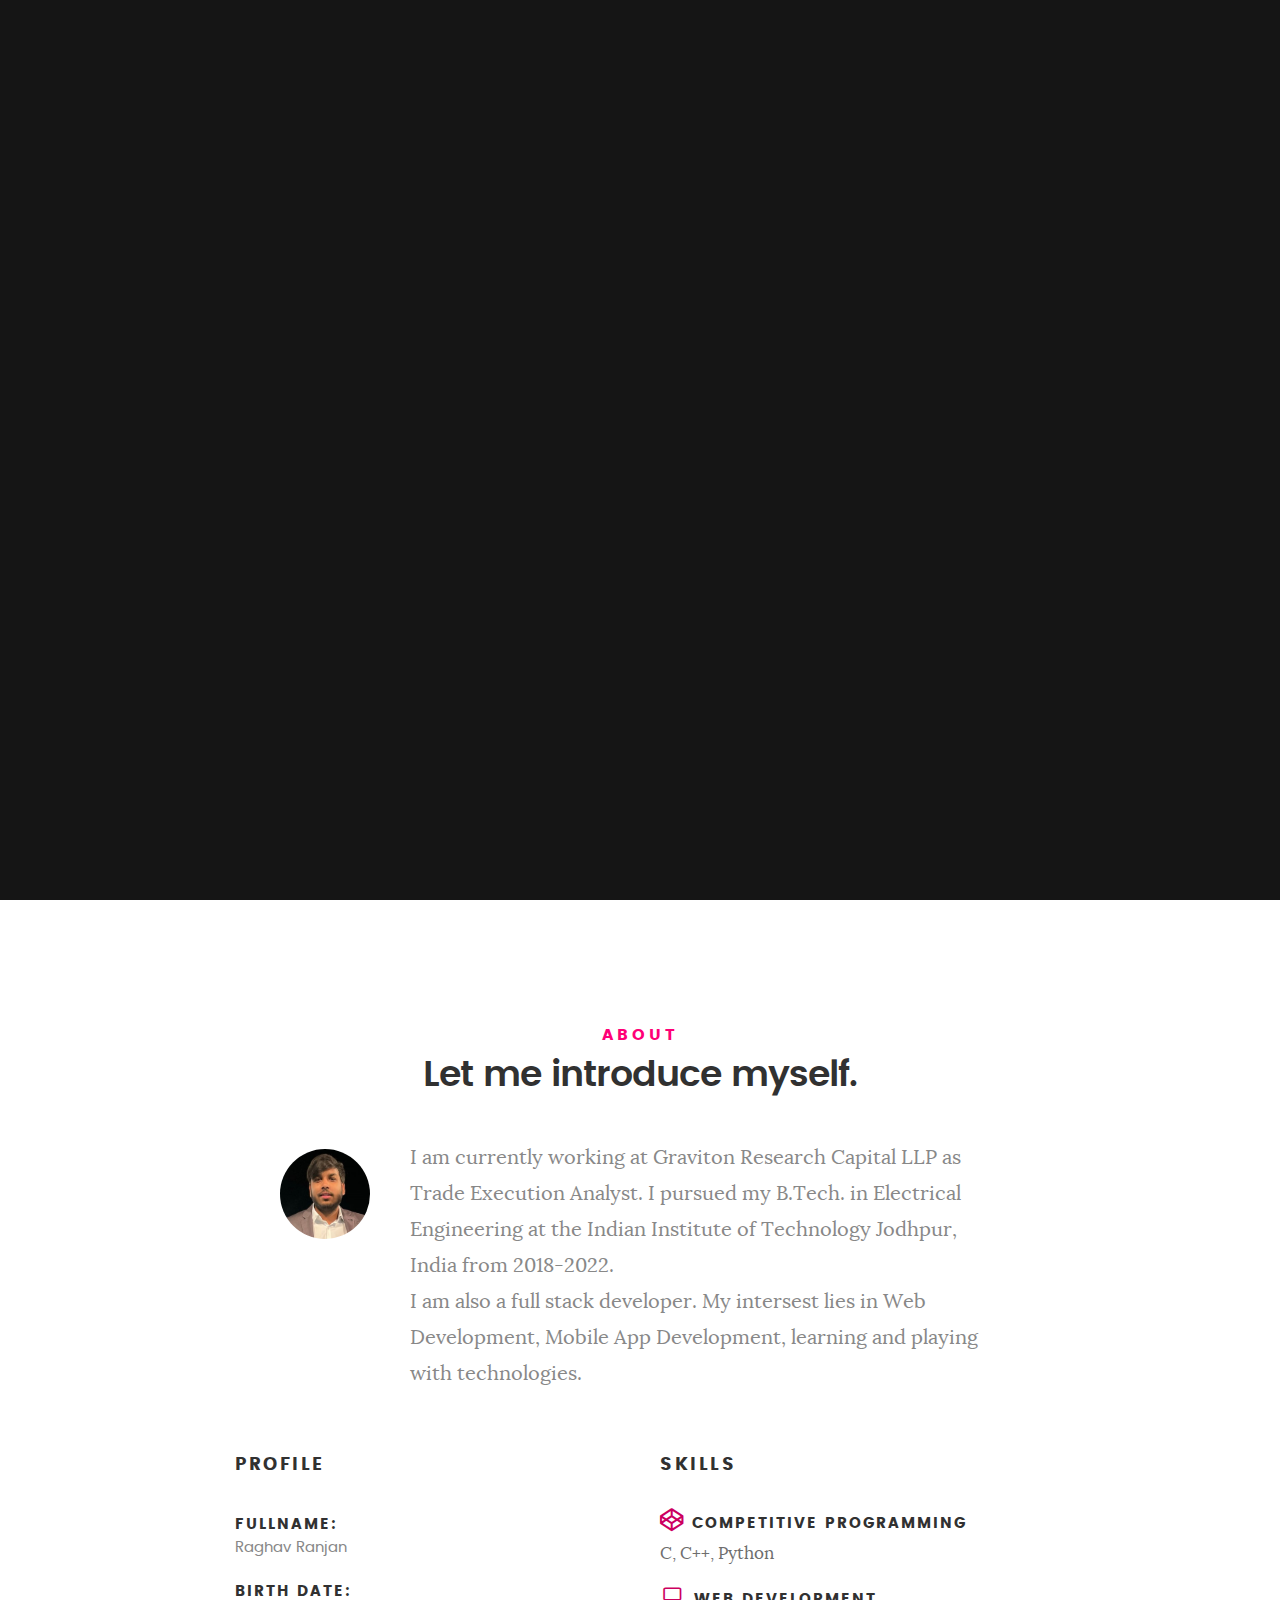
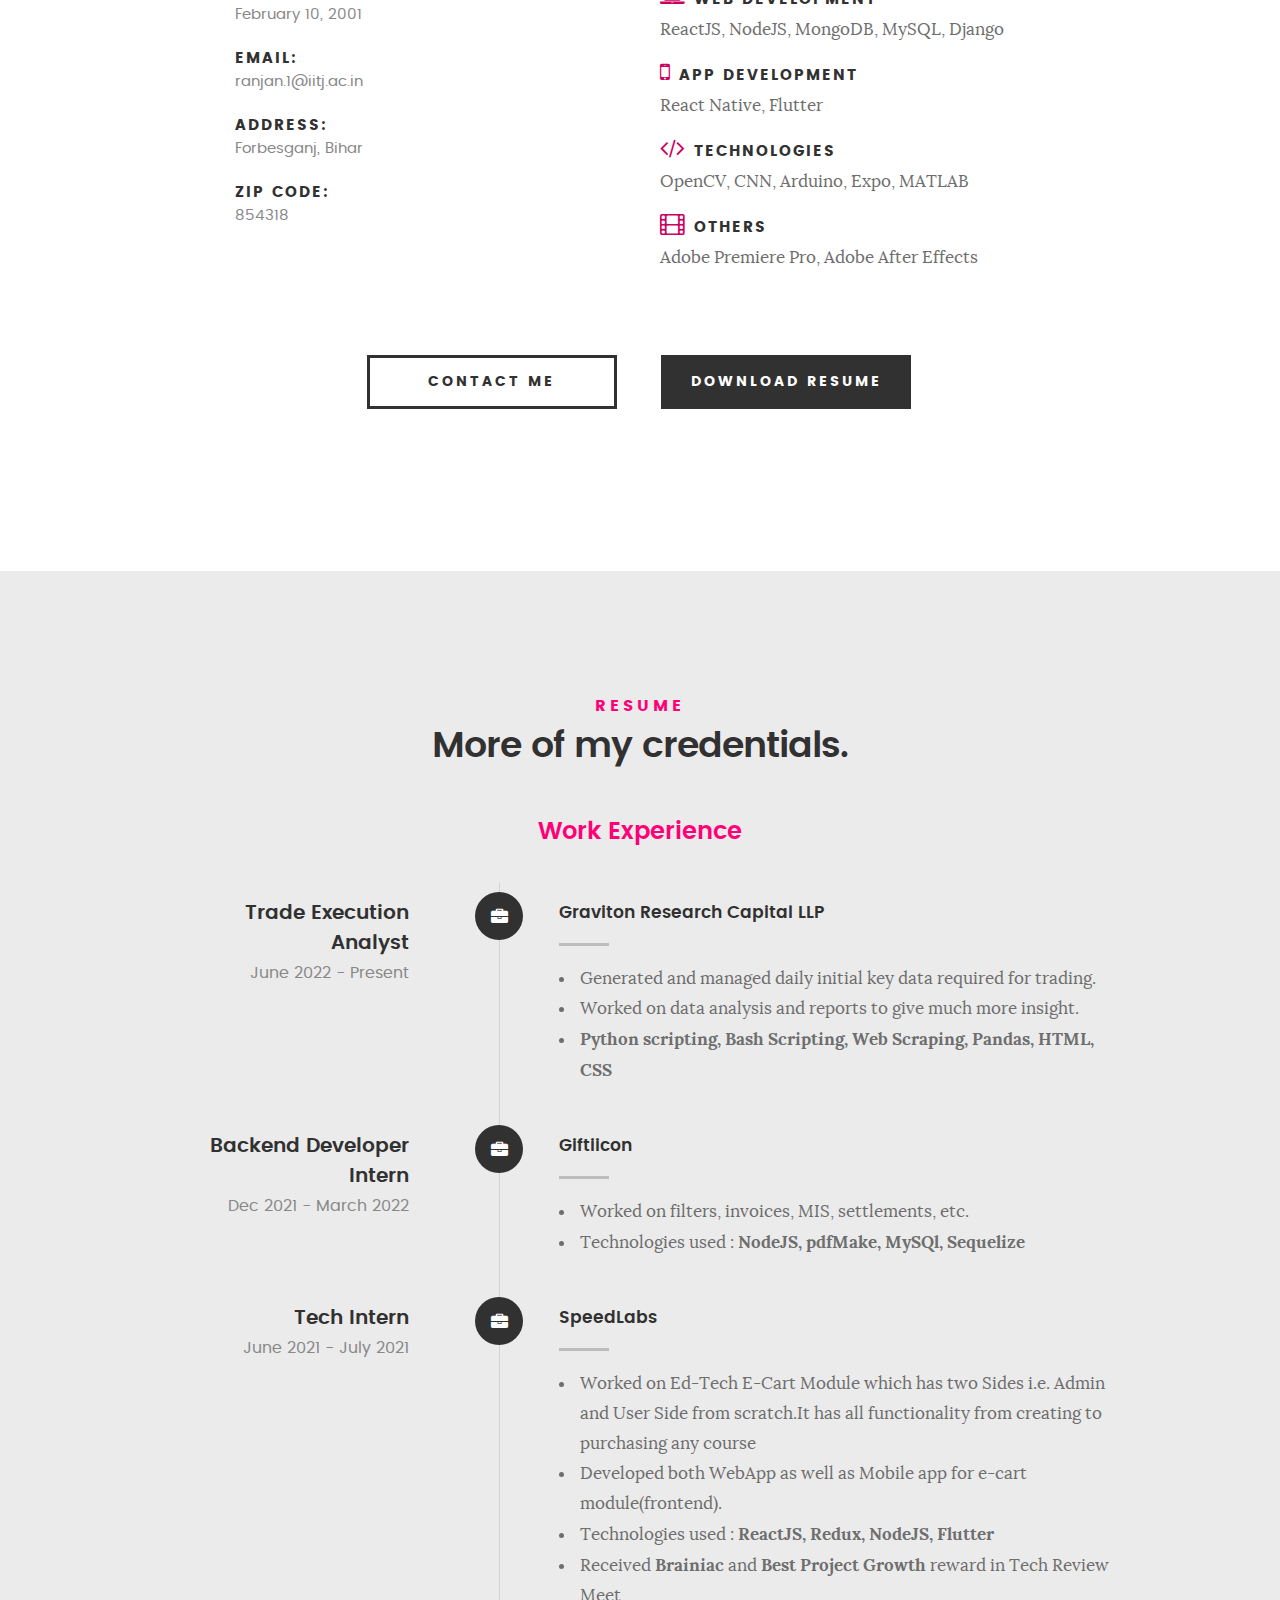
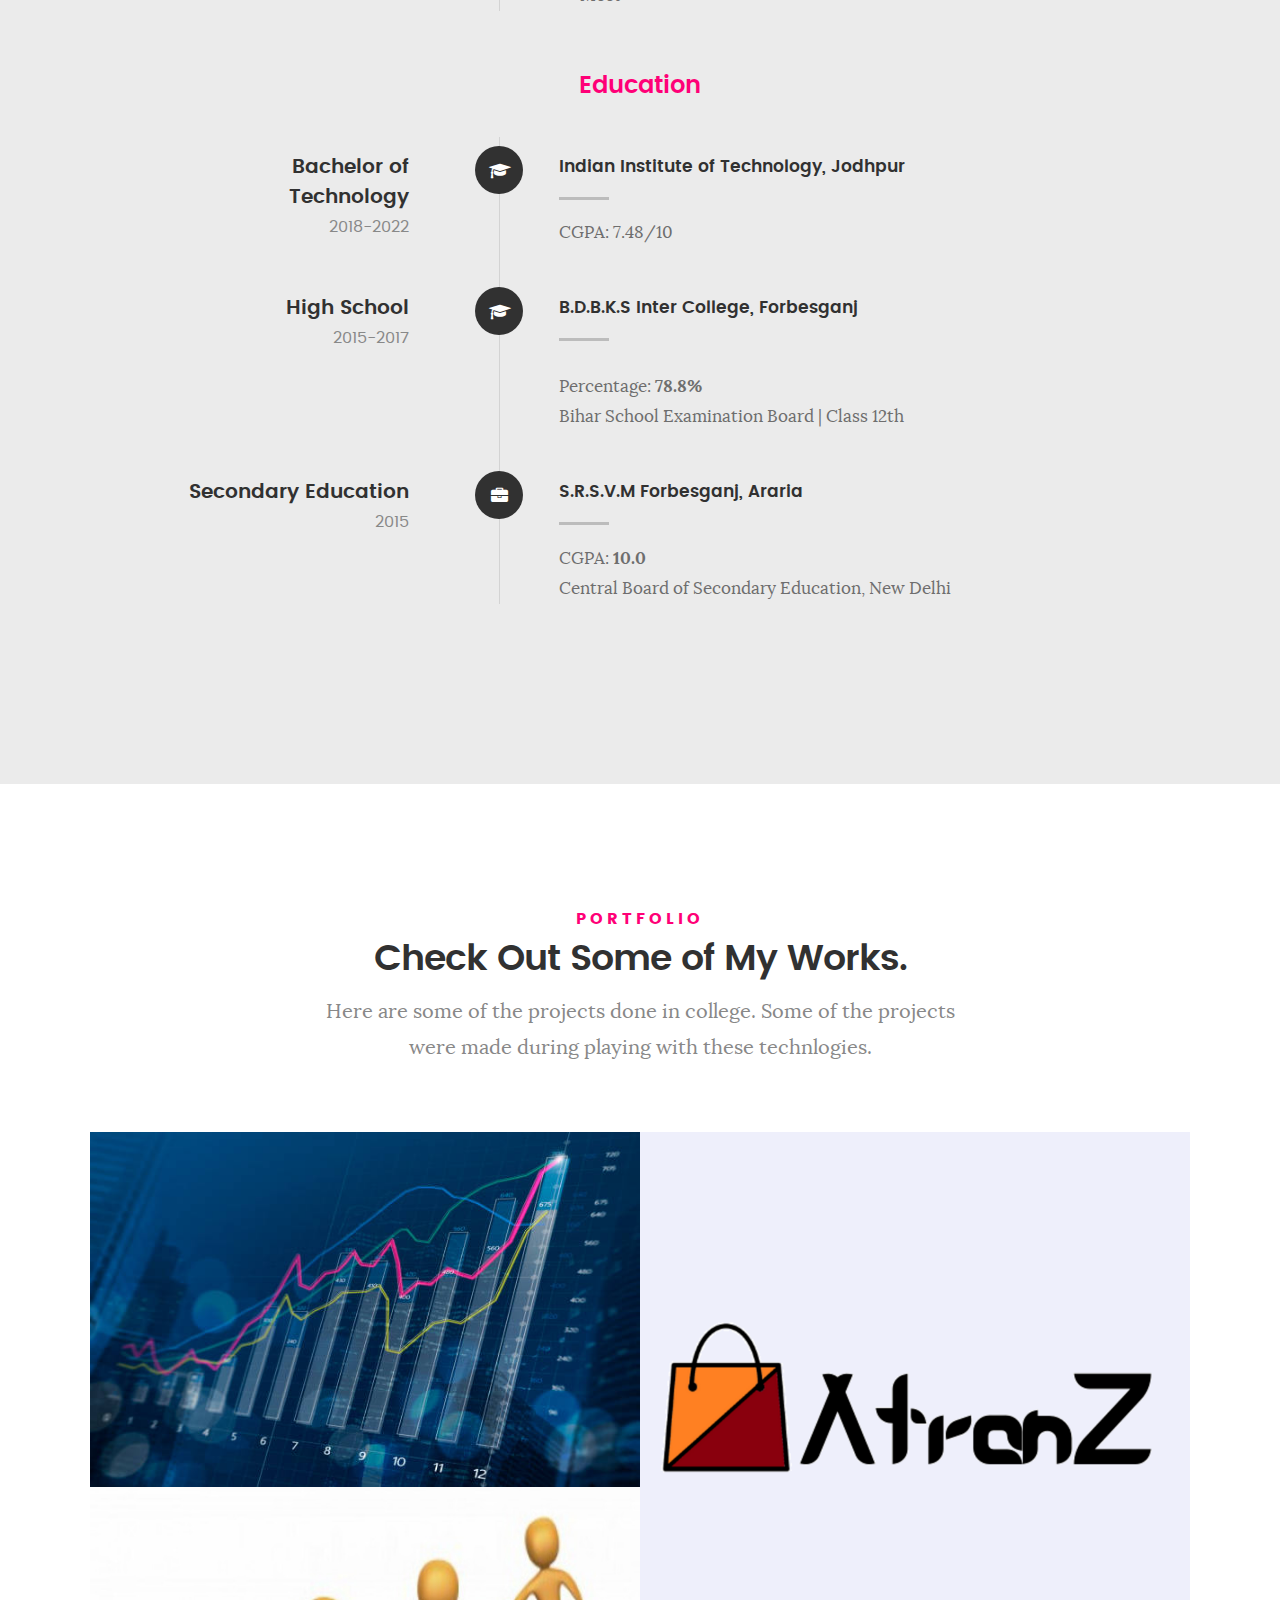
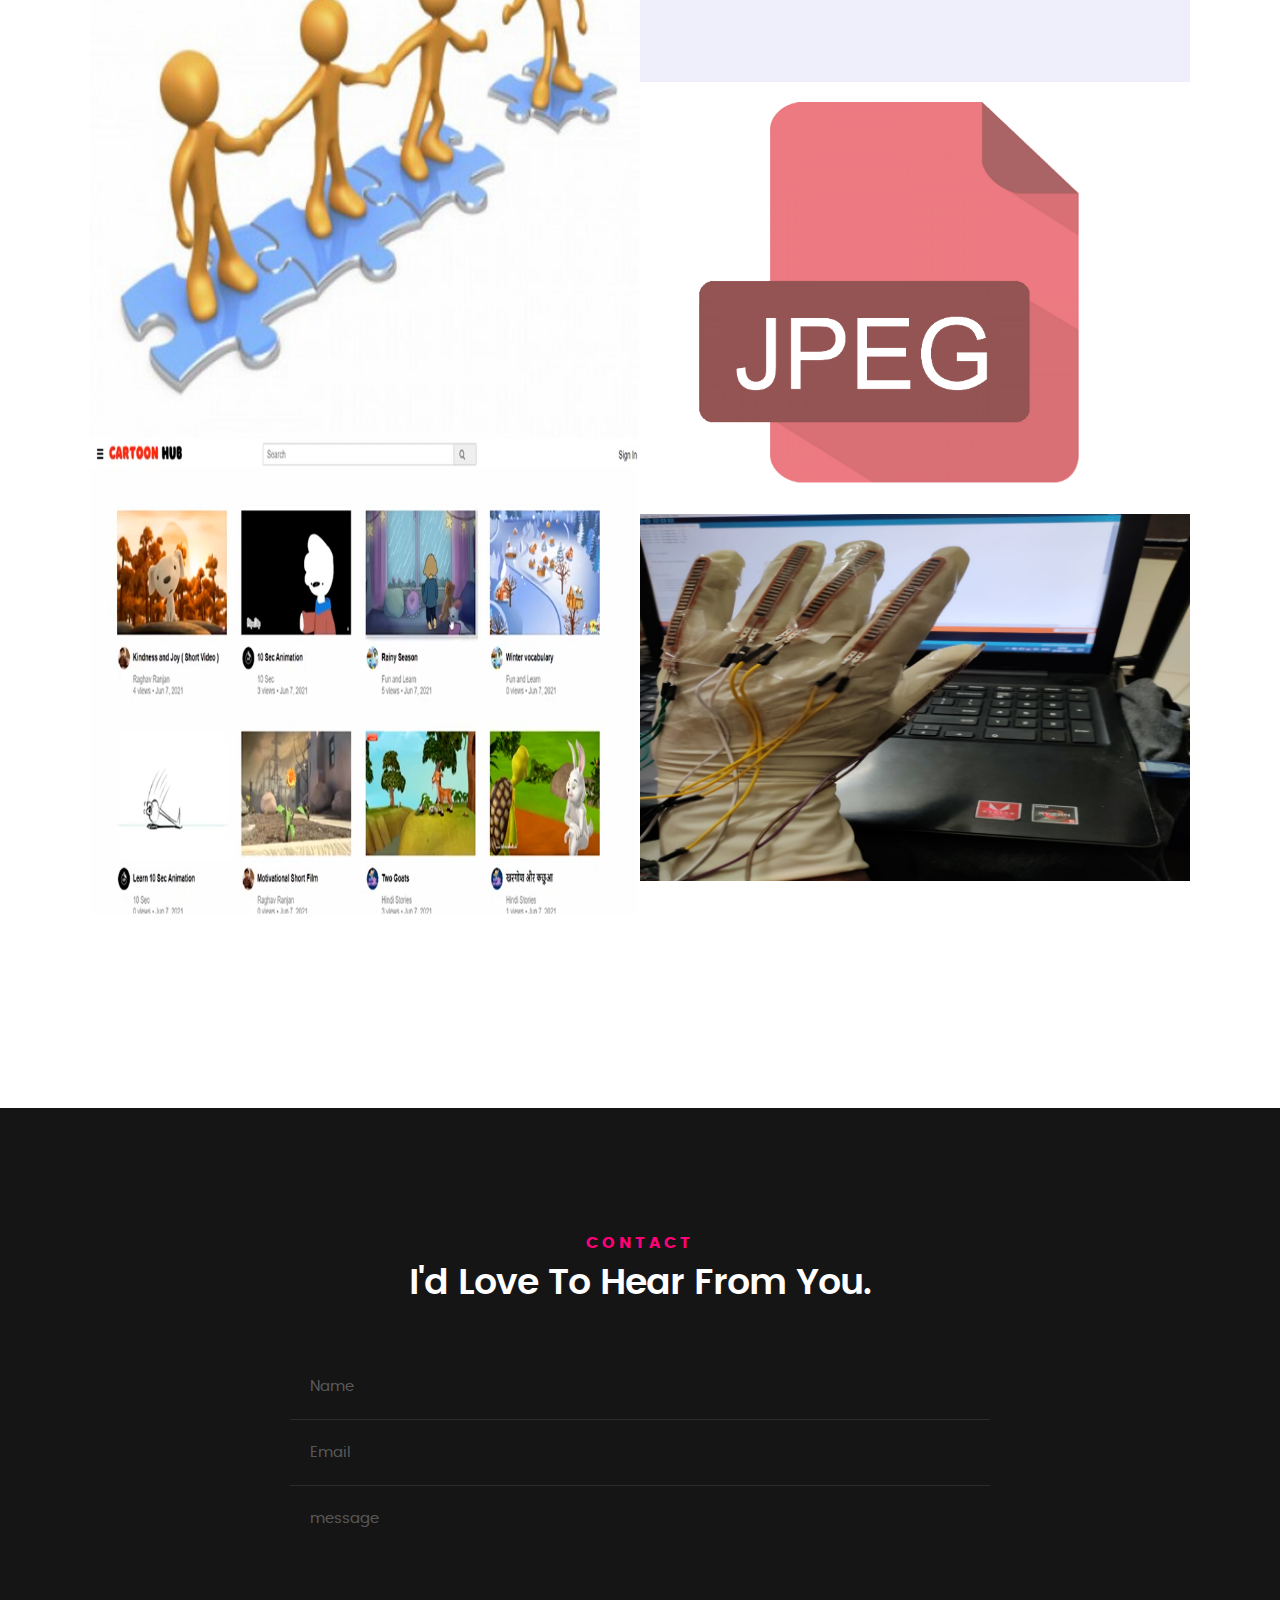
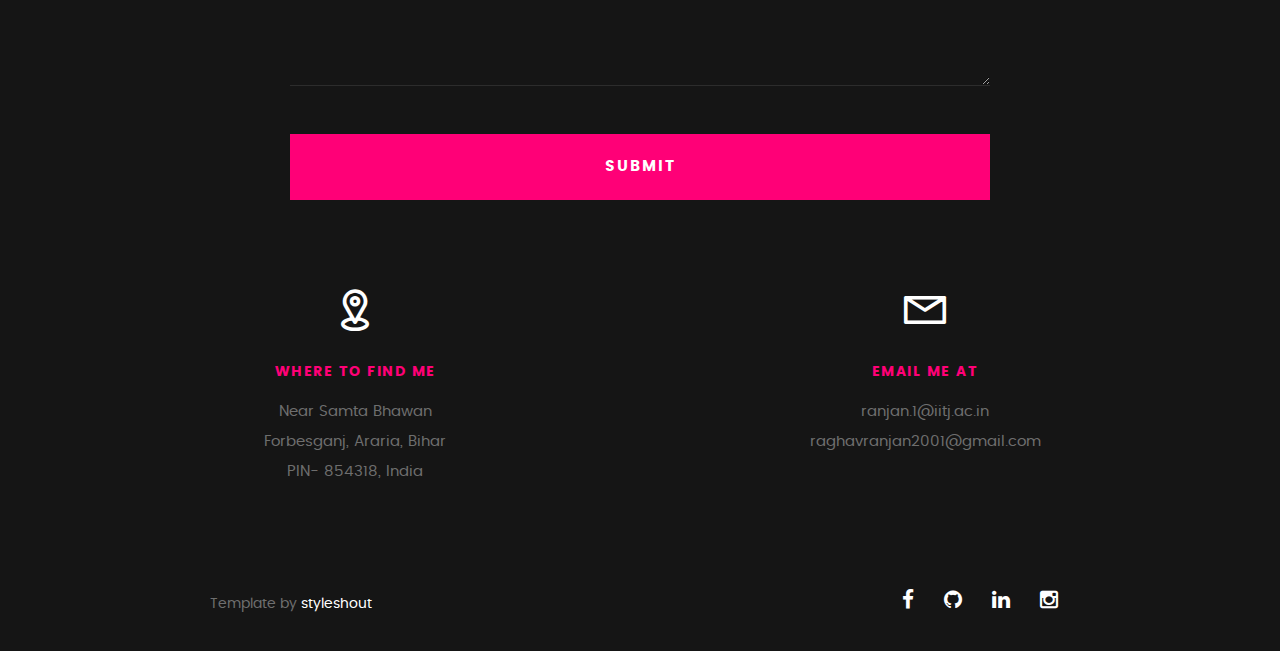
==== commit ecfd368e: "updated work experience and about section" ====
--- a/index.html
+++ b/index.html
@@ -112,7 +112,7 @@
 
    				<img src="images/profile-pic.jpg" alt="Profile Picture">
 
-   				<p class="lead">I am a Final year Undergraduate pursuing Electrical Engineering at the Indian Institute of Technology Jodhpur, India. <br>I am a full stack developer. My intersest lies in Web Development, Mobile App Development, learning and playing with technologies.</p>
+   				<p class="lead">I am currently working at Graviton Research Capital LLP as Trade Execution Analyst. I pursued my B.Tech. in Electrical Engineering at the Indian Institute of Technology Jodhpur, India from 2018-2022. <br>I am also a full stack developer. My intersest lies in Web Development, Mobile App Development, learning and playing with technologies.</p>
    			</div>   			
 
    		</div>   		
@@ -235,6 +235,28 @@
 
    			<div class="timeline-wrap">
 
+				<div class="timeline-block">
+
+					<div class="timeline-ico">
+						<i class="fa fa-briefcase"></i>
+					</div>
+
+					<div class="timeline-header">
+						<h3>Trade Execution Analyst</h3>
+						<p>June 2022 - Present</p>
+					</div>
+
+					<div class="timeline-content">
+						<h4>Graviton Research Capital LLP</h4>
+						<ul>
+							<li> Generated and managed daily initial key data required for trading.</li>
+							<li>Worked on data analysis and reports to give much more insight.</li>
+							<li> <strong>Python scripting, Bash Scripting, Web Scraping, Pandas, HTML, CSS</strong></li>
+						</ul>
+					</div>
+
+				</div> <!-- /timeline-block -->
+
    				<div class="timeline-block">
 
 	   				<div class="timeline-ico">
@@ -329,7 +351,7 @@
 
 	   				<div class="timeline-content">
 	   					<h4>Indian Institute of Technology, Jodhpur</h4>
-	   					<p>CGPA: 7.4/10 (upto 7th sem)</p>
+	   					<p>CGPA: 7.48/10</p>
 	   				</div>
 
 	   			</div> <!-- /timeline-block -->
